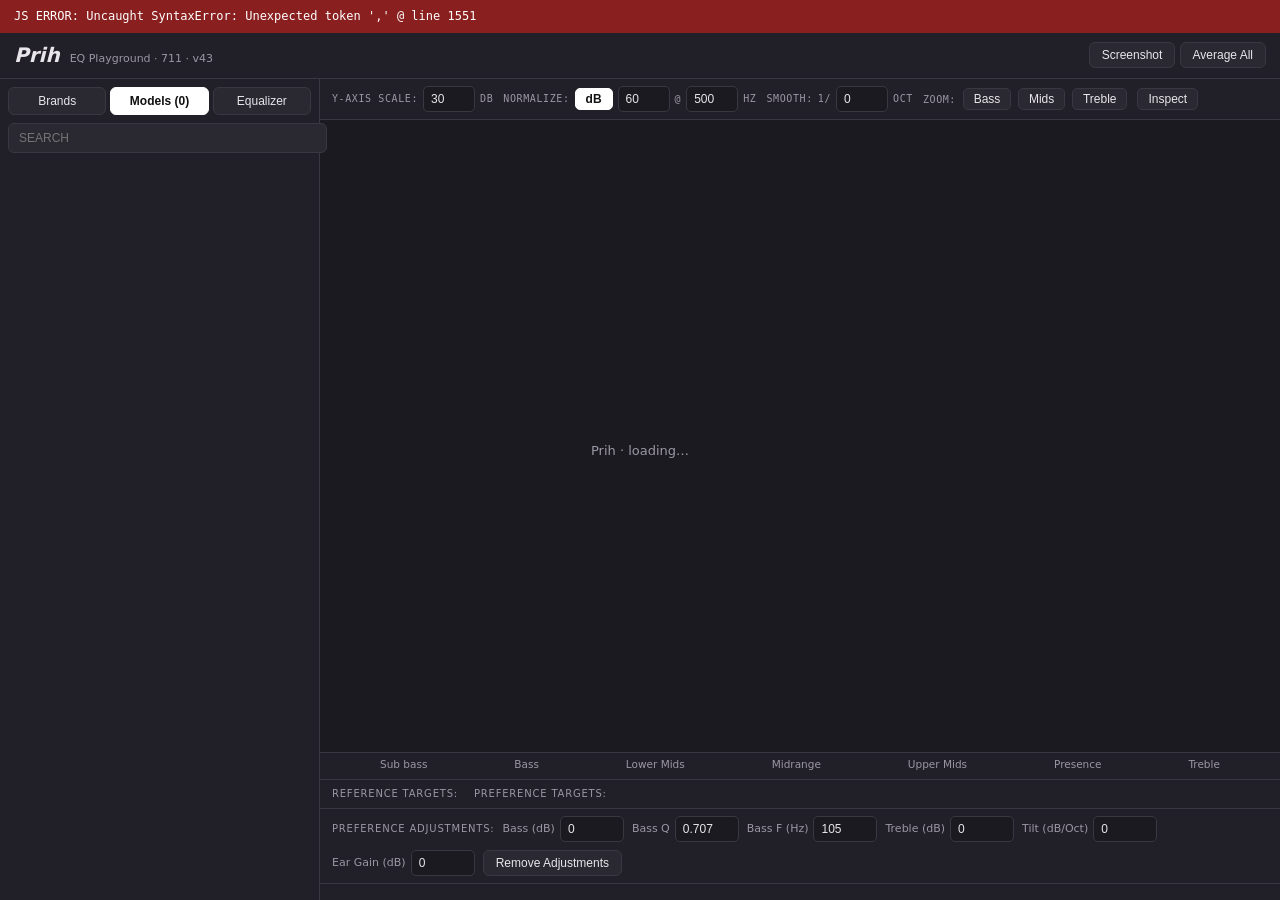
==== prih/index.html @ cbf8ecd8 "Update index.html" ====
<!doctype html>
<html lang="ru">
<head>
<meta charset="utf-8">
<meta name="viewport"
content="width=device-width,initial-scale=1,viewport-fit=cover">
<title>Prih — EQ Playground</title>
<script>
window.__prihBootTimer=setTimeout(function(){
  var b=document.getElementById("errbar");
  if(b&&document.getElementById("boot")){
    b.style.display="block";
    b.textContent="SCRIPT NOT STARTED 15s: file cut or cache. Ctrl+F5.";
  }
},15000);
window.addEventListener("error",function(e){
  var b=document.getElementById("errbar");
  if(!b)return;
  b.style.display="block";
  b.textContent="JS ERROR: "+(e.message||e)+" @ line "+(e.lineno||"0");
},true);
</script>
<style>
:root{--bg:#1b1a20;--plot:#26242c;--panel:#211f27;--panel2:#2a2831;
--line:#3a3742;--text:#e8e6ea;--muted:#9b97a4;--target:#c9c2b4;
--eq:#d9c223;--grid:#383542}
[hidden]{display:none!important}
*{box-sizing:border-box}
html,body{height:100%}
body{margin:0;display:flex;flex-direction:column;background:var(--bg);
color:var(--text);font:13px/1.45 system-ui,"Segoe UI",Roboto,sans-serif}
#errbar{display:none;background:#8a1f1f;color:#fff;padding:8px 14px;
font:12px/1.4 ui-monospace,Menlo,monospace;white-space:pre-wrap;
position:relative;z-index:100}
#boot{position:fixed;left:50%;top:50%;transform:translate(-50%,-50%);
background:none;color:var(--muted);font:13px system-ui;z-index:40;
pointer-events:none}
header{display:flex;justify-content:space-between;align-items:center;
gap:12px;padding:8px 14px;background:var(--panel);
border-bottom:1px solid var(--line)}
.logo{font-size:20px;font-weight:800;font-style:italic}
.logo span{margin-left:10px;font-size:11px;font-weight:400;
font-style:normal;color:var(--muted)}
button{background:var(--panel2);border:1px solid var(--line);
color:var(--text);border-radius:6px;padding:5px 12px;cursor:pointer;
font-size:12px}
button:hover{border-color:var(--muted)}
button.accent{background:#fff;color:#111;border-color:#fff;font-weight:600}
button:disabled{opacity:.4;cursor:default}
main{flex:1;display:flex;min-height:0}
aside{width:320px;flex:none;background:var(--panel);
border-right:1px solid var(--line);display:flex;flex-direction:column;
min-height:0}
.tabs{display:flex;gap:4px;padding:8px 8px 0}
.tabs button{flex:1;padding:6px 4px;font-size:12px}
.tabs button.on{background:#fff;color:#111;border-color:#fff;font-weight:600}
#search{margin:8px;background:var(--panel2);border:1px solid var(--line);
color:var(--text);border-radius:6px;padding:7px 10px;font-size:12px}
.pane{flex:1;overflow-y:auto;padding:0 8px 8px;display:flex;
flex-direction:column;gap:6px}
.brand,.mrow{display:flex;align-items:center;justify-content:space-between;
gap:8px;padding:6px 9px;border-radius:6px;cursor:pointer;font-size:12.5px}
.brand:hover,.mrow:hover{background:var(--panel2)}
.brand.sel{background:#fff;color:#111}
.mrow.sel{background:rgba(255,255,255,.12);outline:1px solid var(--muted)}
.mrow .nm{flex:1;min-width:0;overflow:hidden;
text-overflow:ellipsis;white-space:nowrap}
.mrow .src,.brand .cnt{color:var(--muted);font-size:10.5px;flex:none}
.brand.sel .cnt{color:#333}
.mrow .add{padding:1px 8px;border-radius:5px}
#eqPane h3{margin:6px 0 0;font-size:10px;letter-spacing:.1em;
text-transform:uppercase;color:var(--muted)}
.grid2{display:grid;grid-template-columns:1fr 1fr;gap:6px}
label{display:flex;flex-direction:column;gap:3px;font-size:11px;
color:var(--muted)}
label.chk{flex-direction:row;align-items:center;gap:7px;color:var(--text);
font-size:12px}
input[type=number],input[type=search],input[type=text],select{
background:var(--bg);border:1px solid var(--line);color:var(--text);
border-radius:5px;padding:5px 7px;font-size:12px;width:100%}
textarea{background:var(--bg);border:1px solid var(--line);color:var(--text);
border-radius:5px;padding:6px 8px;font:11px/1.4 monospace;width:100%;
resize:vertical}
.row{display:flex;gap:6px;align-items:center;flex-wrap:wrap}
.row button{padding:4px 9px}
.preamp{font-weight:700;font-size:12px}
#eqRows{display:flex;flex-direction:column;gap:4px}
.frow{display:grid;grid-template-columns:20px 50px 1fr 1fr 1fr 22px;gap:4px;
align-items:center}
.frow.head span{font-size:9.5px;color:var(--muted);text-transform:uppercase;
letter-spacing:.05em}
.frow input[type=number]{padding:3px 4px;font-size:11px}
.frow select{background:var(--bg);border:1px solid var(--line);
color:var(--text);border-radius:4px;font-size:11px;padding:3px 2px}
.frow .fx{padding:0 4px;border:none;background:none;color:var(--muted)}
.frow .fx:hover{color:#ff8a8a}
.inwrap{position:relative;display:block}
.inwrap i{position:absolute;right:6px;top:50%;transform:translateY(-50%);
font-style:normal;font-size:9px;color:var(--muted);pointer-events:none}
.inwrap input{padding-right:24px}
#toolbar:empty{display:none}
details.gdet{background:var(--panel);border-top:1px solid var(--line)}
details.gdet>summary{cursor:pointer;padding:7px 12px;font-size:10px;
letter-spacing:.08em;text-transform:uppercase;color:var(--muted);
list-style:none}
details.gdet>summary::-webkit-details-marker{display:none}
details.gdet[open]>summary{border-bottom:1px solid var(--line)}
details.gdet>#toolbar{border-bottom:none}
#center{flex:1;display:flex;flex-direction:column;min-width:0}
#toolbar{display:flex;flex-wrap:wrap;gap:10px;align-items:center;
padding:7px 12px;background:var(--panel);border-bottom:1px solid var(--line)}
.tb{flex-direction:row;align-items:center;gap:5px;font-size:10px;
letter-spacing:.06em;text-transform:uppercase;color:var(--muted);
font-family:ui-monospace,Menlo,monospace}
.tb input{width:52px}
.tchip{padding:3px 10px;border-radius:5px}
.tchip.on{background:#fff;color:#111;border-color:#fff;font-weight:700}
#graphWrap{flex:1;min-height:260px;position:relative}
#graph{position:absolute;inset:0;width:100%;height:100%}
#graph.inspect{cursor:crosshair}
#eqOverlay{position:absolute;inset:0;display:flex;align-items:center;
justify-content:center;background:rgba(0,0,0,.55);z-index:6}
#eqOverlayMsg{color:#fff;font-weight:700;font-size:14px;
text-shadow:0 1px 4px #000;padding:0 16px;text-align:center}
#bands{display:flex;justify-content:space-between;padding:4px 60px 6px;
color:var(--muted);font-size:10.5px;border-top:1px solid var(--line);
background:var(--panel)}
#targetsRow,#adjRow{display:flex;flex-wrap:wrap;gap:8px;align-items:center;
padding:7px 12px;border-top:1px solid var(--line);background:var(--panel)}
.lbl{font-size:10px;letter-spacing:.08em;text-transform:uppercase;
color:var(--muted);flex:none}
.chips{display:flex;flex-wrap:wrap;gap:6px}
.tchip.tgt{padding:4px 12px}
#adjRow label{flex-direction:row;align-items:center;gap:5px}
#adjRow input{width:64px}
#adjRow.disabled input,#adjRow.disabled button{opacity:.35;
pointer-events:none}
#legendRows{display:flex;flex-direction:column;gap:4px;padding:8px 12px;
background:var(--panel);border-top:1px solid var(--line)}
.crow{display:grid;align-items:center;gap:6px;font-size:12px;
grid-template-columns:14px minmax(90px,1.1fr) 76px 54px 44px 26px 26px 26px 22px}
.crow .sw{width:12px;height:12px;border-radius:3px}
.crow .cname{overflow:hidden;text-overflow:ellipsis;white-space:nowrap}
.crow .src{color:var(--muted);font-size:10px}
.crow canvas.spark{width:72px;height:16px}
.crow input[type=number]{padding:2px 4px;font-size:11px}
.crow button{padding:1px 4px;border:none;background:none;color:var(--muted);
font-size:12px;cursor:pointer}
.crow button:hover{color:var(--text)}
.crow button.on{color:var(--text);background:var(--panel2);border-radius:4px}
#modal{position:fixed;inset:0;background:rgba(0,0,0,.65);display:flex;
align-items:center;justify-content:center;z-index:20}
#modal .box{width:420px;max-width:92vw;background:var(--panel);
border:1px solid var(--line);border-radius:10px;padding:18px;display:flex;
flex-direction:column;gap:10px}
#modal h3{margin:0;font-size:14px;color:var(--text)}
.muted{color:var(--muted);font-size:11px}
.err{color:#ff8a8a}
.prev{color:#8af0a0}
#toast{position:fixed;left:50%;bottom:22px;transform:translateX(-50%);
background:#2c2a37;color:#fff;padding:9px 16px;border-radius:8px;
font-size:12.5px;opacity:0;transition:opacity .25s;pointer-events:none;
z-index:30;max-width:90vw;text-align:center}
#toast.show{opacity:1}
::-webkit-scrollbar{width:9px}
::-webkit-scrollbar-thumb{background:var(--line);border-radius:6px}
@media (max-width:900px){
 html,body{height:auto;min-height:100%}
 body{touch-action:manipulation}
 header{flex-wrap:nowrap;overflow-x:auto;padding:6px 10px;gap:8px;
  padding-top:calc(6px + env(safe-area-inset-top))}
 .logo{font-size:16px;white-space:nowrap;flex:none}
 .logo span{display:none}
 .topbtns{flex:none;display:flex;gap:6px}
 .topbtns button{padding:8px 12px;font-size:12px;white-space:nowrap}
 main{flex:none;flex-direction:column}
 #center{order:1;flex:none}
 #left{order:2;width:100%;flex:none;border-right:none;
  border-radius:16px 16px 0 0;margin-top:-12px;padding-top:10px;
  position:relative;z-index:4}
 #left::before{content:"";display:block;width:44px;height:4px;
  border-radius:2px;background:var(--line);margin:0 auto 6px}
 #graphWrap{flex:none;height:46vh;min-height:240px}
 #bands{display:none}
 details.gdet>summary{padding:10px 12px;font-size:11px}
 #toolbar{border-bottom:none;gap:8px;padding:8px 10px}
 .tb input{width:64px}
 .tchip{padding:6px 12px;font-size:12px}
 #targetsRow{flex-wrap:nowrap;overflow-x:auto;padding:8px 10px;gap:6px;
  -webkit-overflow-scrolling:touch}
 #targetsRow .chips{flex-wrap:nowrap}
 .tchip.tgt{padding:8px 14px;font-size:12px;white-space:nowrap}
 #adjRow{flex-wrap:nowrap;overflow-x:auto;gap:8px;padding:8px 10px;
  -webkit-overflow-scrolling:touch}
 #adjRow label{flex:none;white-space:nowrap;font-size:12px}
 #adjRow input{width:56px}
 #adjRow button{padding:8px 12px;flex:none}
 #legendRows{padding:8px 10px;gap:6px}
 .crow{grid-template-columns:14px 1fr 46px 34px 34px 34px 30px;gap:4px}
 .crow .spark,.crow .cpin,.crow .ph,.crow .cdev{display:none}
 .crow button{font-size:14px;padding:4px 6px}
 .crow input[type=number]{padding:4px;font-size:16px}
 .pane{max-height:none;overflow:visible;padding:0 10px 20px}
 .tabs{padding:10px 10px 0}
 .tabs button{font-size:13px;padding:10px 4px}
 #search{margin:8px 10px;padding:10px;font-size:14px}
 .mrow{padding:10px}
 .mrow .add{padding:4px 12px}
 .frow{grid-template-columns:26px 56px 1fr 1fr 1fr}
 .frow .fx,.frow.head span:last-child{display:none}
 .frow input[type=number]{padding:8px 4px;font-size:16px}
 .frow select{font-size:13px;padding:6px 2px}
 .inwrap input{padding-right:22px;font-size:16px}
 #eqPane .row button{padding:9px 14px;font-size:13px}
 .grid2 label{font-size:12px}
 .grid2 input{padding:8px;font-size:16px}
 input[type=number],input[type=search],input[type=text],
 select,textarea{font-size:16px!important}
 #modal .box{width:100%;max-width:100vw;min-height:100vh;border-radius:0;
  padding:16px;
  padding-bottom:calc(16px + env(safe-area-inset-bottom));
  overflow-y:auto}
 #toast{bottom:calc(22px + env(safe-area-inset-bottom))}
}
</style>
</head>
<body>
<div id="errbar"></div>
<div id="boot">Prih · loading…</div>
<header id="top">
  <div class="logo">Prih<span>EQ Playground · 711 · v43</span></div>
  <div class="topbtns">
    <button id="btnShot">Screenshot</button>
    <button id="btnAvg">Average All</button>
  </div>
</header>
<main>
  <aside id="left">
    <div class="tabs">
      <button id="tabBrands" data-tab="brands">Brands</button>
      <button id="tabModels" data-tab="models" class="on">Models (<span id="modelCount">0</span>)</button>
      <button id="tabEq" data-tab="eq">Equalizer</button>
    </div>
    <input id="search" type="search" placeholder="SEARCH">
    <div id="brandList" class="pane" hidden></div>
    <div id="modelList" class="pane"></div>
    <div id="eqPane" class="pane" hidden>
      <h3>Uploading</h3>
      <div class="row">
        <button id="btnUpFR">Upload FR</button>
        <button id="btnUpTgt">Upload Target</button>
      </div>
      <input id="fileFR" type="file"
      accept=".csv,.txt,text/plain,text/csv" hidden>
      <input id="fileTgt" type="file"
      accept=".csv,.txt,text/plain,text/csv" hidden>
      <input id="fileEq" type="file"
      accept=".txt,.cfg,text/plain" hidden>
      <div class="muted">Uploaded data will not be persistent</div>
      <h3>Parametric Equalizer</h3>
      <select id="eqCurve"></select>
      <div id="eqPreamp" class="preamp">Pre-amp: 0.0 dB</div>
      <div id="eqRows"></div>
      <div class="row">
        <button id="btnAddF">+</button>
        <button id="btnDelF">-</button>
        <button id="btnSort">Sort</button>
        <button id="btnDisable">Disable</button>
        <button id="btnSaveEq">Save EQ</button>
      </div>
      <div class="row">
        <button id="btnCopyEq">Copy</button>
      </div>
      <h3>AutoEQ</h3>
      <div class="grid2">
        <label>Freq min<input id="aeFmin" type="number" value="20"></label>
        <label>Freq max<input id="aeFmax" type="number" value="8000"></label>
        <label>Gain min<input id="aeGmin" type="number" value="-10"></label>
        <label>Gain max<input id="aeGmax" type="number" value="6"></label>
        <label>Q min<input id="aeQmin" type="number" value="0.5" step="0.1"></label>
        <label>Q max<input id="aeQmax" type="number" value="1.5" step="0.1"></label>
      </div>
      <div class="row">
        <button id="btnEq" class="accent">AutoEQ</button>
        <label class="chk"><input type="checkbox" id="eqShowChk" checked> Show EQ</label>
      </div>
      <div class="row">
        <button id="btnImportEq">Import EQ</button>
        <button id="btnExportEq">Export Parametric EQ</button>
      </div>
      <div class="muted">Filters editable; curve and pre-amp update live.</div>
    </div>
  </aside>
  <section id="center">
    <div id="toolbar">
      <label class="tb">Y-AXIS SCALE:<input id="ySpan" type="number" value="30" min="10" max="120" step="5"><span>dB</span></label>
      <label class="tb">NORMALIZE:
        <button id="normOn" class="tchip on">dB</button>
        <input id="normDb" type="number" value="60">
        <span>@</span>
        <input id="normHz" type="number" value="500">
        <span>Hz</span>
      </label>
      <label class="tb">SMOOTH:<span>1/</span><input id="smoothN" type="number" value="0" min="0" max="48"><span>oct</span></label>
      <span class="tb">ZOOM:
        <button id="zBass" class="tchip">Bass</button>
        <button id="zMids" class="tchip">Mids</button>
        <button id="zTreble" class="tchip">Treble</button>
      </span>
      <button id="btnInspect" class="tchip">Inspect</button>
    </div>
    <div id="graphWrap">
      <canvas id="graph"></canvas>
      <div id="eqOverlay" hidden>
        <div id="eqOverlayMsg">AutoEQ is running…</div>
      </div>
    </div>
    <div id="bands">
      <span>Sub bass</span><span>Bass</span>
      <span>Lower Mids</span><span>Midrange</span>
      <span>Upper Mids</span><span>Presence</span>
      <span>Treble</span>
    </div>
    <div id="targetsRow">
      <span class="lbl">Reference targets:</span>
      <span id="refChips" class="chips"></span>
      <span class="lbl">Preference targets:</span>
      <span id="prefChips" class="chips"></span>
    </div>
    <div id="adjRow">
      <span class="lbl">Preference adjustments:</span>
      <label>Bass (dB)<input id="adjBass" type="number" step="0.5" value="0"></label>
      <label>Bass Q<input id="adjBassQ" type="number" step="0.001" value="0.707"></label>
      <label>Bass F (Hz)<input id="adjBassF" type="number" value="105"></label>
      <label>Treble (dB)<input id="adjTreble" type="number" step="0.5" value="0"></label>
      <label>Tilt (dB/Oct)<input id="adjTilt" type="number" step="0.05" value="0"></label>
      <label>Ear Gain (dB)<input id="adjEar" type="number" step="0.5" value="0"></label>
      <button id="adjReset">Remove Adjustments</button>
      <span id="adjNote" class="muted"></span>
    </div>
    <div id="legendRows"></div>
  </section>
</main>
<div id="modal" hidden>
  <div class="box">
    <h3>Add measurement (711 only)</h3>
    <label>Name<input id="mName" placeholder="Headphone name"></label>
    <label>Source<input id="mSource" placeholder="pw / boizoff / gudkov / own"></label>
    <label>URL<input id="mUrl" placeholder="https://gudkov.squig.link/..."></label>
    <div class="row">
      <label style="flex:1">URL L<input id="mUrlL" placeholder="...L.csv"></label>
      <label style="flex:1">URL R<input id="mUrlR" placeholder="...R.csv"></label>
    </div>
    <label>File<input id="mFile" type="file"
    accept=".csv,.txt,text/plain,text/csv"></label>
    <label>Or paste text<textarea id="mPaste" rows="4"
    placeholder="20 82.981 / 20.36 82.974 / ..."></textarea></label>
    <div id="mPrev" class="muted prev"></div>
    <div class="row">
      <button id="mOk" class="accent">Add</button>
      <button id="mCancel">Cancel</button>
    </div>
    <div id="mErr" class="muted err"></div>
  </div>
</div>
<div id="toast"></div>
<script>
"use strict";
/* AutoEQ core v43: coordinate descent + Nelder-Mead on FULL weighted SSE.
   No question-mark tokens anywhere by design. */
window.AutoEqFit=(function(){
function clamp(v,a,b){
  if(v<a){return a;}
  if(v>b){return b;}
  return v;
}
function shape(f,f0,q){
  var x=f/f0-f0/f;
  return 1/(1+q*q*x*x);
}
function pow2(x){return Math.pow(2,x);}
function maskW(f,fmax){
  var f1=fmax*0.85;
  if(f<=f1){return 1;}
  if(f>=fmax){return 0;}
  return 0.5*(1+Math.cos(Math.PI*(f-f1)/(fmax-f1)));
}
function fullSSE(e0,f,fs,W){
  var s=0,i,k,d;
  for(i=0;i<f.length;i++){
    d=e0[i];
    for(k=0;k<fs.length;k++){
      if(fs[k].g){
        d+=fs[k].g*shape(f[i],fs[k].f,fs[k].q);
      }
    }
    s+=W[i]*d*d;
  }
  return s;
}
function residFull(e0,f,fs){
  var e=new Array(f.length),i,k,d;
  for(i=0;i<f.length;i++){
    d=e0[i];
    for(k=0;k<fs.length;k++){
      if(fs[k].g){
        d+=fs[k].g*shape(f[i],fs[k].f,fs[k].q);
      }
    }
    e[i]=d;
  }
  return e;
}
function residWithout(e0,f,fs,k){
  var e=new Array(f.length),i,j,d;
  for(i=0;i<f.length;i++){
    d=e0[i];
    for(j=0;j<fs.length;j++){
      if(j===k){continue;}
      if(fs[j].g){
        d+=fs[j].g*shape(f[i],fs[j].f,fs[j].q);
      }
    }
    e[i]=d;
  }
  return e;
}
function makeF(ew,f,W,o){
  return function(x){
    var fc=clamp(pow2(x[0]),o.fmin,o.fmax);
    var q=clamp(pow2(x[1]),o.qmin,o.qmax);
    var g=clamp(x[2],o.gmin,o.gmax);
    var s=0,i,d;
    for(i=0;i<f.length;i++){
      d=ew[i]+g*shape(f[i],fc,q);
      s+=W[i]*d*d;
    }
    return s;
  };
}
function nm3(F,x0,iters){
  var S=[],i,j,q2;
  S[0]={x:x0.slice()};
  S[1]={x:x0.slice()};
  S[1].x[0]+=0.25;
  S[2]={x:x0.slice()};
  S[2].x[1]+=0.25;
  S[3]={x:x0.slice()};
  S[3].x[2]+=0.5;
  for(i=0;i<4;i++){S[i].f=F(S[i].x);}
  for(i=0;i<iters;i++){
    S.sort(function(a,b){return a.f-b.f;});
    var conv=true;
    for(j=1;j<4;j++){
      if(Math.abs(S[j].x[0]-S[0].x[0])>1e-4){conv=false;}
      if(Math.abs(S[j].x[1]-S[0].x[1])>1e-4){conv=false;}
      if(Math.abs(S[j].x[2]-S[0].x[2])>1e-3){conv=false;}
    }
    if(conv){break;}
    var c=[0,0,0],r=[0,0,0];
    for(j=0;j<3;j++){
      c[j]=(S[0].x[j]+S[1].x[j]+S[2].x[j])/3;
      r[j]=2*c[j]-S[3].x[j];
    }
    var fr=F(r);
    if(fr<S[0].f){
      var ex=[0,0,0];
      for(j=0;j<3;j++){ex[j]=c[j]+2*(c[j]-S[3].x[j]);}
      var fe=F(ex);
      if(fe<fr){
        S[3]={x:ex,f:fe};
      }else{
        S[3]={x:r,f:fr};
      }
    }else if(fr<S[2].f){
      S[3]={x:r,f:fr};
    }else{
      var kc=[0,0,0];
      for(j=0;j<3;j++){kc[j]=(c[j]+S[3].x[j])/2;}
      var fk=F(kc);
      if(fk<S[3].f){
        S[3]={x:kc,f:fk};
      }else{
        for(j=1;j<4;j++){
          var nx=[0,0,0];
          for(q2=0;q2<3;q2++){
            nx[q2]=S[0].x[q2]+0.5*(S[j].x[q2]-S[0].x[q2]);
          }
          S[j]={x:nx,f:F(nx)};
        }
      }
    }
  }
  S.sort(function(a,b){return a.f-b.f;});
  return S[0].x;
}
function clampCand(x,o){
  return{
    f:clamp(pow2(x[0]),o.fmin,o.fmax),
    q:clamp(pow2(x[1]),o.qmin,o.qmax),
    g:clamp(x[2],o.gmin,o.gmax)
  };
}
function seedFit(e,f,o,W,bi){
  var F=makeF(e,f,W,o);
  var x0=[
    Math.log2(clamp(f[bi],o.fmin,o.fmax)),
    Math.log2(clamp(1,o.qmin,o.qmax)),
    -e[bi]
  ];
  return clampCand(nm3(F,x0,120),o);
}
function refine(e0,f,fs,k,o,W){
  var ew=residWithout(e0,f,fs,k);
  var F=makeF(ew,f,W,o);
  var cur=fs[k];
  var x0=[
    Math.log2(clamp(cur.f,o.fmin,o.fmax)),
    Math.log2(clamp(cur.q,o.qmin,o.qmax)),
    cur.g
  ];
  var cand=clampCand(nm3(F,x0,90),o);
  var trial=fs.slice();
  trial[k]=cand;
  if(fullSSE(e0,f,trial,W)<fullSSE(e0,f,fs,W)-1e-9){
    fs[k]=cand;
    return true;
  }
  return false;
}
function tick(){
  return new Promise(function(r){setTimeout(r,0);});
}
async function rounds(e0,f,fs,o,W,tEnd,maxG){
  var guard=0,changed=true,k;
  while(changed&&guard<maxG&&performance.now()<tEnd){
    changed=false;
    for(k=0;k<fs.length;k++){
      if(refine(e0,f,fs,k,o,W)){changed=true;}
    }
    guard++;
    await tick();
  }
  return fs;
}
function greedySeed(e0,f,o,W,count,tEnd){
  var fs=[],e=e0.slice(),i;
  while(fs.length<count&&performance.now()<tEnd){
    var bi=-1,bv=0;
    for(i=0;i<e.length;i++){
      var av=W[i]*Math.abs(e[i]);
      if(av>bv){bv=av;bi=i;}
    }
    if(bi<0||bv<0.15){break;}
    var cand=seedFit(e,f,o,W,bi);
    if(Math.abs(cand.g)<0.05){break;}
    var before=0,after=0;
    for(i=0;i<e.length;i++){
      before+=W[i]*e[i]*e[i];
      var d=e[i]+cand.g*shape(f[i],cand.f,cand.q);
      after+=W[i]*d*d;
    }
    if(after>=before-1e-9){break;}
    fs.push(cand);
    for(i=0;i<e.length;i++){
      e[i]+=cand.g*shape(f[i],cand.f,cand.q);
    }
  }
  return fs;
}
function logSeed(o,count){
  var fs=[],i;
  for(i=0;i<count;i++){
    var t=0;
    if(count>1){t=i/(count-1);}
    fs.push({
      f:o.fmin*Math.pow(o.fmax/o.fmin,t),
      q:clamp(1,o.qmin,o.qmax),
      g:0});
  }
  return fs;
}
function pruneAdd(e0,f,fs,o,W,tEnd){
  var k,i;
  for(k=fs.length-1;k>=0;k--){
    var rest=fs.filter(function(_,j){return j!==k;});
    if(fullSSE(e0,f,rest,W)<=fullSSE(e0,f,fs,W)+1e-7){
      fs=rest;
    }
  }
  while(fs.length<o.count&&performance.now()<tEnd){
    var e=residFull(e0,f,fs);
    var bi=-1,bv=0;
    for(i=0;i<e.length;i++){
      var av=W[i]*Math.abs(e[i]);
      if(av>bv){bv=av;bi=i;}
    }
    if(bi<0||bv<0.15){break;}
    var cand=seedFit(e,f,o,W,bi);
    if(Math.abs(cand.g)<0.05){break;}
    var before=fullSSE(e0,f,fs,W);
    var after=fullSSE(e0,f,fs.concat([cand]),W);
    if(after>=before-1e-9){break;}
    fs.push(cand);
  }
  return fs;
}
function mergeClose(fs,minD){
  fs.sort(function(a,b){return a.f-b.f;});
  var out=[],i;
  for(i=0;i<fs.length;i++){
    var close=false;
    if(out.length){
      var last=out[out.length-1];
      if(Math.abs(Math.log2(fs[i].f/last.f))<minD){
        close=true;
      }
    }
    if(close){
      var last2=out[out.length-1];
      if(Math.abs(fs[i].g)>Math.abs(last2.g)){
        out[out.length-1]=fs[i];
      }
    }else{
      out.push(fs[i]);
    }
  }
  return out;
}
async function fitAsync(eFull,fFull,o,onProg){
  var idx=[],i;
  for(i=0;i<fFull.length;i++){
    if(fFull[i]>=o.fmin&&fFull[i]<=o.fmax){idx.push(i);}
  }
  if(idx.length<10){return [];}
  var f=idx.map(function(k){return fFull[k];});
  var e0=idx.map(function(k){return eFull[k];});
  var W=f.map(function(ff){return maskW(ff,o.fmax);});
  var t0=performance.now();
  var tEnd=t0+(o.budget||12000);
  var starts=[
    greedySeed(e0,f,o,W,o.count,tEnd),
    logSeed(o,o.count)
  ];
  var best=null,si;
  for(si=0;si<starts.length;si++){
    var fs=starts[si];
    fs=await rounds(e0,f,fs,o,W,tEnd,6);
    fs=pruneAdd(e0,f,fs,o,W,tEnd);
    fs=await rounds(e0,f,fs,o,W,tEnd,4);
    var sc=fullSSE(e0,f,fs,W);
    if(!best||sc<best.sc-1e-9){best={fs:fs,sc:sc};}
    if(onProg){
      onProg(si+1,Math.round((performance.now()-t0)/100)/10);
    }
    await tick();
    if(performance.now()>tEnd){break;}
  }
  if(!best){return [];}
  var out=mergeClose(best.fs,0.05);
  return out.filter(function(x){
    return Math.abs(x.g)>=0.1;
  });
}
return{fitAsync:fitAsync,mask:maskW};
})();
/*EOF-AUTOEQ*/
</script>
<script>
"use strict";
var BUILD="v43";
function T(c,a,b){if(c){return a;}return b;}
var RE_SPLIT=/[\s,;]+/;
var RE_ABS=/^https?:\/\//i;
var RE_ESC=/[&<>"]/g;
var RE_HTML=new RegExp("^\\s*(<|<!DOCTYPE)","i");
var RE_HREF=new RegExp('href="([^"]+\\.(?:csv|txt))"',"gi");
var RE_L=new RegExp("[._\\- ]L([._\\- \\d]|\\.csv|\\.txt)","i");
var RE_R=new RegExp("[._\\- ]R([._\\- \\d]|\\.csv|\\.txt)","i");
var RE_PRE=new RegExp("Preamp:\\s*([-+0-9.]+)","i");
var RE_FILTER=new RegExp(
  "Filter\\s*\\d*\\s*:\\s*ON\\s*"+
  "([A-Za-z]+)?\\s*"+
  "Fc\\s*([0-9.]+)\\s*Hz\\s*"+
  "Gain\\s*([-+0-9.]+)\\s*dB\\s*"+
  "Q\\s*([0-9.]+)","gi");
var RE_SAN=new RegExp("[^\\w\\d-]+","g");
var CFG={
  name:"Prih",normRange:[500,2000],
  autoEqDefaults:{fmin:20,fmax:8000,gmin:-10,gmax:6,qmin:0.5,qmax:1.5},
  targets:[
    {group:"Reference",name:"ISO 11904-1 DF",
     file:"targets/∆ ISO 11904-1 DF Target.txt",
     alt:"targets/ISO 11904-1 DF Target.txt",adjustable:true},
    {group:"Reference",name:"ISO DF Harman Bass",
     file:"targets/ISO DF Harman Bass 711.txt",adjustable:true},
    {group:"Reference",name:"PEQdB Diamond β",
     file:"targets/PEQdB Diamond β.txt"},
    {group:"Reference",name:"Harman IE 2019 v2",
     file:"targets/Harman IE 2019v2 Target Target.txt",
     alt:"targets/Harman IE 2019v2 Target.txt",
     adjustable:true},
    {group:"Reference",name:"Prih Target",
     file:"targets/Prih Target.txt",default:true},
    {group:"Preference",name:"JM1",
     file:"targets/JM1.txt",adjustable:true},
    {group:"Preference",name:"Harman IE 2017",
     file:"targets/Harman IE 2017.txt",adjustable:true}
  ],
  hps:[]
};
var PALETTE=["#38c5f4","#ff8a65","#aed581","#ba68c8","#ffd54f",
"#4db6ac","#f06292","#7986cb","#a1887f","#e57373"];
var FMIN=20,FMAX=20000,SPO=96;
var GRID=(function(){
  var n=Math.round(Math.log2(FMAX/FMIN)*SPO);
  var g=new Float64Array(n+1),i;
  for(i=0;i<=n;i++){
    g[i]=FMIN*Math.pow(2,i/SPO);
  }
  return g;
})();
var ZOOMS={bass:[20,500],mids:[500,5000],treble:[5000,20000]};
function clamp(v,a,b){
  if(v<a){return a;}
  if(v>b){return b;}
  return v;
}
function esc(s){
  return String(s).replace(RE_ESC,function(c){
    if(c==="\""){return"&quot;";}
    if(c==="&"){return"&amp;";}
    if(c==="<"){return"&lt;";}
    return"&gt;";
  });
}
function css(v){
  return getComputedStyle(document.body)
    .getPropertyValue(v).trim();
}
function $(id){return document.getElementById(id);}
function on(id,ev,fn){
  var el=$(id);
  if(el){el.addEventListener(ev,fn);}
  return el;
}
function num(el,fb){
  var v=parseFloat(el.value);
  return isFinite(v)?v:fb;
}
function r1(v){return Math.round(v*10)/10;}
function r2(v){return Math.round(v*100)/100;}
function fmtF(f){return Math.round(f);}
function isAbs(u){return RE_ABS.test(u);}
function fetchWithTimeout(u,ms){
  var c=new AbortController();
  var t=setTimeout(function(){c.abort();},ms);
  return fetch(u,{signal:c.signal}).finally(function(){
    clearTimeout(t);
  });
}
function fetchLocal(u){
  return fetchWithTimeout(u,8000).then(function(r){
    if(!r.ok){throw new Error("HTTP "+r.status);}
    return r.text();
  });
}
function fetchRemote(u){
  var p1="https://api.allorigins.win/raw?url=";
  var p2="https://corsproxy.io/?url=";
  var urls=[u,p1+encodeURIComponent(u),p2+encodeURIComponent(u)];
  var chain=Promise.reject(new Error("fetch failed"));
  urls.forEach(function(uu){
    chain=chain.catch(function(){
      return fetchWithTimeout(uu,7000).then(function(r){
        if(!r.ok){throw new Error("http");}
        return r.text();
      }).then(function(t){
        if(!t||!t.trim()){throw new Error("empty");}
        return t;
      });
    });
  });
  return chain;
}
function fetchAny(u){return isAbs(u)?fetchRemote(u):fetchLocal(u);}
function parseTable(text){
  var rows=[],lines=text.split(/\r?\n/),i;
  for(i=0;i<lines.length;i++){
    var toks=lines[i].trim().split(RE_SPLIT)
      .filter(function(t){return t.length;});
    if(toks.length<2){continue;}
    var n=toks.map(Number);
    if(!isFinite(n[0])||n[0]<=0||!isFinite(n[1])){continue;}
    var v=n[1];
    if(toks.length>=3&&isFinite(n[2])){v=(n[1]+n[2])/2;}
    rows.push([n[0],v]);
  }
  rows.sort(function(a,b){return a[0]-b[0];});
  return rows;
}
function resample(pts){
  var out=new Float64Array(GRID.length);
  var n=pts.length,j=0,i;
  for(i=0;i<GRID.length;i++){
    var f=GRID[i];
    if(f<=pts[0][0]){out[i]=pts[0][1];continue;}
    if(f>=pts[n-1][0]){out[i]=pts[n-1][1];continue;}
    while(pts[j+1][0]<f){j++;}
    var f0=pts[j][0],v0=pts[j][1];
    var f1=pts[j+1][0],v1=pts[j+1][1];
    var t=(Math.log(f)-Math.log(f0));
    t=t/(Math.log(f1)-Math.log(f0));
    out[i]=v0+(v1-v0)*t;
  }
  return out;
}
function smoothCurve(y,oct){
  if(!oct){return y;}
  var sigma=oct*SPO/2.355;
  var r=Math.max(1,Math.ceil(sigma*3));
  var out=new Float64Array(y.length),i,k;
  for(i=0;i<y.length;i++){
    var s=0,w=0;
    for(k=-r;k<=r;k++){
      var idx=i+k;
      if(idx<0||idx>=y.length){continue;}
      var g=Math.exp(-k*k/(2*sigma*sigma));
      s+=y[idx]*g;
      w+=g;
    }
    out[i]=s/w;
  }
  return out;
}
function shift(y,d){
  var o=new Float64Array(y.length),i;
  for(i=0;i<y.length;i++){o[i]=y[i]+d;}
  return o;
}
function minusF(a,b){
  var o=new Float64Array(a.length),i;
  for(i=0;i<a.length;i++){o[i]=a[i]-b[i];}
  return o;
}
function averageCurves(list){
  var o=new Float64Array(GRID.length),i,j;
  for(j=0;j<list.length;j++){
    for(i=0;i<GRID.length;i++){o[i]+=list[j][i];}
  }
  for(i=0;i<GRID.length;i++){o[i]/=list.length;}
  return o;
}
function shape(f,f0,q){
  var x=f/f0-f0/f;
  return 1/(1+(q*x)*(q*x));
}
function anchorVal(y,f){
  var s=0,n=0,lo=f/1.06,hi=f*1.06,i;
  for(i=0;i<GRID.length;i++){
    if(GRID[i]>=lo&&GRID[i]<=hi){s+=y[i];n++;}
  }
  return n?s/n:y[0];
}
function addF(a,b){
  var o=new Float64Array(a.length),i;
  for(i=0;i<a.length;i++){o[i]=a[i]+b[i];}
  return o;
}
function biquadDb(type,f0,Q,gain,f){
  var w0=2*Math.PI*clamp(f0,10,23000)/48000;
  var w=2*Math.PI*clamp(f,10,23500)/48000;
  var A=Math.pow(10,(gain||0)/40);
  var cw=Math.cos(w0),sw=Math.sin(w0);
  var al=sw/(2*Math.max(Q,0.05));
  var sA=Math.sqrt(A);
  var b0,b1,b2,a0,a1,a2;
  if(type==="ls"){
    b0=A*((A+1)+(A-1)*cw+2*sA*al);
    b1=2*A*((A-1)+(A+1)*cw);
    b2=A*((A+1)+(A-1)*cw-2*sA*al);
    a0=(A+1)+(A-1)*cw+2*sA*al;
    a1=-2*((A-1)+(A+1)*cw);
    a2=(A+1)+(A-1)*cw-2*sA*al;
  }else{
    b0=A*((A+1)+(A-1)*cw-2*sA*al);
    b1=-2*A*((A-1)+(A+1)*cw);
    b2=A*((A+1)+(A-1)*cw+2*sA*al);
    a0=(A+1)+(A-1)*cw-2*sA*al;
    a1=2*((A-1)+(A+1)*cw);
    a2=(A+1)+(A-1)*cw+2*sA*al;
  }
  var c1=Math.cos(w),s1=Math.sin(w);
  var c2=Math.cos(2*w),s2=Math.sin(2*w);
  var nbR=b0+b1*c1+b2*c2;
  var nbI=-(b1*s1+b2*s2);
  var dR=a0+a1*c1+a2*c2;
  var dI=-(a1*s1+a2*s2);
  var den=dR*dR+dI*dI||1e-9;
  var hR=(nbR*dR+nbI*dI)/den;
  var hI=(nbI*dR-nbR*dI)/den;
  return 10*Math.log10(hR*hR+hI*hI+1e-12);
}
var state={
  selected:new Map(),hidden:new Set(),curves:new Map(),
  target:null,brand:null,
  adj:{bass:0,bassQ:0.707,bassF:105,treble:0,tilt:0,ear:0},
  normOn:true,normDb:60,normHz:500,smoothN:0,ySpan:30,
  aeq:{fmin:20,fmax:8000,gmin:-10,gmax:6,qmin:0.5,qmax:1.5},
  eq:{name:null,filters:[],preamp:0,curve:null},
  eqShow:true,eqRunning:false,devMode:false,
  uploaded:[],remote:[],impTargets:[],
  zoom:null,inspect:false,palShift:0,mouse:null,
  dbUpdated:null
};
var targets=new Map(),hpCache=new Map();
function curveCfg(key){
  if(!state.curves.has(key)){
    state.curves.set(key,{off:0,pin:false});
  }
  return state.curves.get(key);
}
function flatToPairs(p){
  var out=[],i;
  for(i=0;i+1<p.length;i+=2){out.push([p[i],p[i+1]]);}
  return out;
}
var FALLBACK_HARMAN=[
20,7.62973,22.44924,7.68487,25.19842,7.71947,28.28427,7.72681,
31.74802,7.69917,35.63595,7.60681,40,7.41131,44.89848,7.08692,
50.39684,6.63857,56.56854,6.10753,63.49604,5.50985,71.2719,4.85848,
80,4.18831,89.79696,3.50032,100.79368,2.77975,113.13708,2.0519,
126.99208,1.33947,142.54379,0.6872,160,0.09838,179.59393,-0.47266,
201.58737,-0.98818,226.27417,-1.37155,253.98417,-1.60032,
285.08759,-1.70023,320,-1.70974,359.18786,-1.6662,403.17474,-1.59545,
452.54834,-1.50398,507.96834,-1.38436,570.17518,-1.24699,
640,-1.07811,718.37571,-0.86396,806.34947,-0.62243,905.09668,-0.33051,
1015.93667,0.05512,1140.35036,0.58276,1280,1.32076,
1436.75142,2.21175,1612.69894,3.21386,1810.19336,4.49772,
2031.87335,5.98719,2280.70072,7.3739,2560,8.4983,
2873.50284,9.17476,3225.39789,9.41864,3620.38672,9.24472,
4063.74669,8.8162,4561.40144,8.24556,5120,7.6048,
5747.00569,6.99762,6450.79578,6.18873,7240.77344,4.97312,
8127.49339,3.32921,9122.80287,1.21727,10240,-1.25957,
11494.01137,-3.68367,12901.59155,-5.99103,14481.54688,-8.09968,
16254.98677,-10.65092,18245.60575,-15.25816,20186.38231,-20.68071];
function nameTaken(x){
  if(targets.has(x)){return true;}
  var all=allHps(),i;
  for(i=0;i<all.length;i++){
    if(all[i].name===x){return true;}
  }
  return false;
}
function uniqueName(base){
  var n=base,i=2;
  while(nameTaken(n)){
    n=base+" "+i;
    i++;
  }
  return n;
}
function allHps(){return CFG.hps.concat(state.uploaded,state.remote);}
function loadTargets(){
  var jobs=CFG.targets.map(function(t){
    var urls=[t.file,t.alt].filter(Boolean);
    var chain=Promise.reject(new Error("no file"));
    urls.forEach(function(u){
      chain=chain.catch(function(){
        return fetchLocal(u).then(function(txt){
          var pts=parseTable(txt);
          if(pts.length>10){
            targets.set(t.name,{def:t,raw:resample(pts)});
          }else{
            throw new Error("short");
          }
        });
      });
    });
    return chain.catch(function(){
      if(t.name==="Harman IE 2019 v2"&&
         !targets.has(t.name)){
        targets.set(t.name,{
          def:t,
          raw:resample(flatToPairs(FALLBACK_HARMAN))});
      }
    });
  });
  return Promise.all(jobs).then(function(){
    if(!state.target||!targets.has(state.target)){
      var d=null,i;
      for(i=0;i<CFG.targets.length;i++){
        var t=CFG.targets[i];
        if(t.default&&targets.has(t.name)){d=t;}
      }
      if(d){state.target=d.name;}
      else{state.target=targets.keys().next().value||null;}
    }
  });
}
function loadRemoteDb(){
  return fetchWithTimeout("data/squig-db.json",8000)
  .then(function(r){
    if(!r.ok){throw new Error("http");}
    return r.json();
  }).then(function(j){
    (j.hps||[]).forEach(function(rec){
      var pairs=flatToPairs(rec.pts||[]);
      if(pairs.length<20){return;}
      state.remote.push({
        name:rec.name,source:rec.src,
        raw:resample(pairs),remote:true});
    });
    state.dbUpdated=(j.meta&&j.meta.updated)||null;
    if(state.remote.length){
      toast("Squig db: "+state.remote.length+" models");
    }
  }).catch(function(){});
}
function adjCurve(){
  var a=state.adj,out=new Float64Array(GRID.length);
  var B=clamp(a.bass,-12,12),Tt=clamp(a.treble,-12,12);
  var E=clamp(a.ear,-12,12),TL=clamp(a.tilt,-3,3);
  if(!B&&!Tt&&!E&&!TL){return out;}
  var fc=clamp(a.bassF,30,300);
  var k=1.2/clamp(a.bassQ,0.3,2);
  for(var i=0;i<GRID.length;i++){
    var f=GRID[i],d=0;
    d+=B*0.5*(1-Math.tanh(k*Math.log2(f/fc)));
    d+=Tt*0.5*(1-Math.tanh(-k*Math.log2(f/10000)));
    d+=E*Math.exp(-Math.pow(Math.log2(f/2700)/1.1,2));
    d+=TL*Math.log2(f/1000);
    out[i]=d;
  }
  return out;
}
function targetRaw(){
  var t=targets.get(state.target);
  if(!t){return null;}
  return t.def.adjustable?addF(t.raw,adjCurve()):t.raw;
}
function normalizeOnly(y){
  if(!state.normOn){return y;}
  return shift(y,state.normDb-anchorVal(y,state.normHz));
}
/* smoothing only when user sets SMOOTH > 0; target always raw */
function processCurve(raw,cfg,isTarget){
  var y=raw;
  var n=0;
  if(!isTarget){n=state.smoothN;}
  if(n>0){y=smoothCurve(y,1/n);}
  if(state.normOn){
    y=shift(y,state.normDb-anchorVal(y,state.normHz));
  }
  if(cfg&&cfg.off){y=shift(y,cfg.off);}
  return y;
}
function displayedY(raw,cfg,isTarget){
  var y=processCurve(raw,cfg,isTarget);
  if(state.devMode){
    var tr=targetRaw();
    if(tr){
      y=minusF(y,processCurve(tr,curveCfg("__target"),1));
    }
  }
  return y;
}
function filterResp(fl,f){
  if(!fl.on||!fl.g){return 0;}
  if(fl.t==="PK"){return fl.g*shape(f,fl.f,fl.q);}
  return biquadDb(fl.t==="LS"?"ls":"hs",fl.f,fl.q,fl.g,f);
}
function hasActiveEq(){
  if(!state.eq||!state.eqShow||!state.eq.curve){return false;}
  return state.eq.filters.some(function(f){
    return f.on&&Math.abs(f.g)>=0.05;
  });
}
function series(){
  var S=[];
  state.selected.forEach(function(s,name){
    if(!s.raw||state.hidden.has(name)){return;}
    var cfg=curveCfg(name);
    S.push({name:name,color:s.color,pin:cfg.pin,
      y:displayedY(s.raw,cfg,0)});
  });
  var tr=targetRaw();
  if(tr&&!state.hidden.has("__target")){
    var ct=curveCfg("__target");
    var ty;
    if(state.devMode){
      ty=new Float64Array(GRID.length);
    }else{
      ty=processCurve(tr,ct,1);
    }
    S.push({name:state.target,color:css("--target"),
      dash:[6,4],w:2,pin:ct.pin,y:ty});
  }
  if(hasActiveEq()&&!state.hidden.has("__eq")){
    S.push({name:"EQ result",color:css("--eq"),w:2,
      pin:curveCfg("__eq").pin,
      y:displayedY(state.eq.curve,curveCfg("__eq"),0)});
  }
  S.sort(function(a,b){return(a.pin?1:0)-(b.pin?1:0);});
  return S;
}
function loadHp(def){
  if(def.raw){return Promise.resolve(def.raw);}
  if(!hpCache.has(def.name)){
    hpCache.set(def.name,doLoadHp(def).catch(function(e){
      hpCache.delete(def.name);
      throw e;
    }));
  }
  return hpCache.get(def.name);
}
function doLoadHp(def){
  function one(u){
    return fetchAny(u).then(function(t){
      return resample(parseTable(t));
    });
  }
  if(def.raw){return Promise.resolve(def.raw);}
  if(def.url){return one(def.url);}
  if(def.urlL&&def.urlR){
    return Promise.all([one(def.urlL),one(def.urlR)])
      .then(function(p){return averageCurves(p);});
  }
  if(def.file){return one(def.file);}
  if(def.L&&def.R){
    return Promise.all([one(def.L),one(def.R)])
      .then(function(p){return averageCurves(p);});
  }
  return Promise.reject(new Error("no source"));
}
function afterSelChange(){
  renderEqCurveSelect();
  recomputeEq();
  renderModels();
  updateLegend();
  draw();
}
function toggleHp(def){
  if(!def){return;}
  if(state.selected.has(def.name)){
    state.selected.delete(def.name);
    afterSelChange();
    return;
  }
  var i=state.selected.size+state.palShift;
  var color=PALETTE[i%PALETTE.length];
  state.selected.set(def.name,{color:color,raw:null});
  loadHp(def).then(function(raw){
    var s=state.selected.get(def.name);
    if(s){s.raw=raw;}
    afterSelChange();
  }).catch(function(){
    state.selected.delete(def.name);
    toast("Load failed: "+def.name);
    afterSelChange();
  });
}
var XTICKS=[20,30,40,50,60,80,100,150,200,250,300,400,
500,600,800,1000,1500,2000,3000,4000,5000,6000,8000,
10000,15000,20000];
var XMAJ={20:1,60:1,250:1,500:1,600:1,2000:1,6000:1,20000:1};
function xlab(f){
  if(f===20){return"20Hz";}
  if(f===20000){return"20kHz";}
  if(f>=1000){return(f/1000)+"k";}
  return""+f;
}
function draw(){
  try{
  var cv=$("graph");
  var dpr=window.devicePixelRatio||1;
  var W=cv.clientWidth,H=cv.clientHeight;
  if(!W||!H){return;}
  cv.width=W*dpr;
  cv.height=H*dpr;
  var ctx=cv.getContext("2d");
  ctx.setTransform(dpr,0,0,dpr,0,0);
  ctx.fillStyle=css("--plot");
  ctx.fillRect(0,0,W,H);
  var narrow=W<700;
  var m={l:T(narrow,34,46),r:T(narrow,8,16),
    t:T(narrow,18,26),b:T(narrow,20,26)};
  var xr=state.zoom?ZOOMS[state.zoom]:[FMIN,FMAX];
  var XF0=xr[0],XF1=xr[1];
  var S=series();
  var span=clamp(state.ySpan,10,120),lo,hi;
  if(state.devMode){
    lo=-span/2;
    hi=span/2;
  }else if(state.normOn){
    lo=state.normDb-span/2;
    hi=state.normDb+span/2;
  }else{
    var a=Infinity,b=-Infinity,i2,v2;
    for(i2=0;i2<S.length;i2++){
      for(v2=0;v2<S[i2].y.length;v2++){
        var vv=S[i2].y[v2];
        if(vv<a){a=vv;}
        if(vv>b){b=vv;}
      }
    }
    if(!S.length){a=45;b=75;}
    var mid=(a+b)/2;
    lo=mid-span/2;
    hi=mid+span/2;
  }
  var step=span<=24?2:span<=48?5:10;
  function X(f){
    var t=Math.log2(f/XF0)/Math.log2(XF1/XF0);
    return m.l+t*(W-m.l-m.r);
  }
  function Y(v){return m.t+(hi-v)/(hi-lo)*(H-m.t-m.b);}
  var ticks=XTICKS.filter(function(f){
    return f>=XF0&&f<=XF1;
  });
  ticks.forEach(function(f){
    var x=X(f),maj=narrow?true:!!XMAJ[f];
    ctx.strokeStyle=css("--grid");
    ctx.lineWidth=1;
    ctx.globalAlpha=T(maj,0.95,0.45);
    ctx.beginPath();
    ctx.moveTo(x,m.t);
    ctx.lineTo(x,H-m.b);
    ctx.stroke();
    ctx.globalAlpha=1;
    ctx.fillStyle=T(maj,css("--text"),css("--muted"));
    var fs1=T(narrow,"700 8px",T(maj,"700 11px","10px"));
    ctx.font=fs1+" ui-monospace,Menlo,monospace";
    ctx.textAlign="center";
    ctx.fillText(xlab(f),x,H-m.b+T(narrow,12,15));
  });
  var v0=Math.ceil(lo/step)*step,vv2;
  for(vv2=v0;vv2<=hi;vv2+=step){
    var y=Y(vv2);
    ctx.strokeStyle=css("--grid");
    ctx.lineWidth=1;
    ctx.globalAlpha=0.75;
    ctx.beginPath();
    ctx.moveTo(m.l,y);
    ctx.lineTo(W-m.r,y);
    ctx.stroke();
    ctx.globalAlpha=1;
    ctx.fillStyle=css("--muted");
    ctx.font=T(narrow,"8px","10px")+
      " ui-monospace,Menlo,monospace";
    ctx.textAlign="right";
    ctx.fillText(Math.round(vv2),m.l-T(narrow,4,6),y+3);
  }
  if(!narrow){
    ctx.fillStyle="rgba(255,255,255,0.10)";
    ctx.fillRect(m.l-9,(m.t+H-m.b)/2-32,4,64);
  }
  ctx.save();
  ctx.beginPath();
  ctx.rect(m.l,m.t,W-m.l-m.r,H-m.t-m.b);
  ctx.clip();
  S.forEach(function(s){
    ctx.strokeStyle=s.color;
    ctx.lineWidth=T(s.pin,2.8,(s.w||2));
    ctx.setLineDash(s.dash||[]);
    ctx.beginPath();
    var started=false,i;
    for(i=0;i<GRID.length;i++){
      if(GRID[i]<XF0||GRID[i]>XF1){
        started=false;
        continue;
      }
      var x=X(GRID[i]),y=Y(s.y[i]);
      if(started){ctx.lineTo(x,y);}
      else{ctx.moveTo(x,y);started=true;}
    }
    ctx.stroke();
  });
  if(state.inspect&&state.mouse){
    var mx=state.mouse.x;
    if(mx>m.l&&mx<W-m.r){
      var f=XF0*Math.pow(XF1/XF0,(mx-m.l)/(W-m.l-m.r));
      var gi=0,bd=1e9,i3;
      for(i3=0;i3<GRID.length;i3++){
        var d3=Math.abs(Math.log2(GRID[i3]/f));
        if(d3<bd){bd=d3;gi=i3;}
      }
      ctx.strokeStyle=css("--muted");
      ctx.lineWidth=1;
      ctx.setLineDash([3,3]);
      ctx.beginPath();
      ctx.moveTo(mx,m.t);
      ctx.lineTo(mx,H-m.b);
      ctx.stroke();
      ctx.setLineDash([]);
      var lines=S.map(function(s){
        return{c:s.color,
          t:s.name+": "+s.y[gi].toFixed(1)+" dB"};
      });
      lines.unshift({c:css("--muted"),t:Math.round(f)+" Hz"});
      var bw=150,bh=lines.length*14+8,bx=mx+10;
      if(bx+bw>W-m.r){bx=mx-10-bw;}
      ctx.fillStyle="rgba(0,0,0,0.72)";
      ctx.fillRect(bx,m.t+6,bw,bh);
      ctx.font="10px ui-monospace,Menlo,monospace";
      ctx.textAlign="left";
      lines.forEach(function(L,i4){
        ctx.fillStyle=L.c;
        ctx.fillText(L.t,bx+6,m.t+20+i4*14);
      });
    }
  }
  ctx.restore();
  ctx.setLineDash([]);
  ctx.fillStyle="rgba(255,255,255,0.10)";
  ctx.font=T(narrow,"italic 900 40px","italic 900 84px")+" system-ui";
  ctx.textAlign="right";
  ctx.fillText("PRIH",W-m.r-8,H-m.b-T(narrow,10,16));
  var leg=[];
  if(targetRaw()&&!state.hidden.has("__target")){
    leg.push({c:css("--target"),t:state.target+" Target"});
  }
  state.selected.forEach(function(s,name){
    if(s.raw&&!state.hidden.has(name)){
      leg.push({c:s.color,t:name});
    }
  });
  if(hasActiveEq()&&!state.hidden.has("__eq")){
    leg.push({c:css("--eq"),t:"EQ result"});
  }
  var lstep=T(narrow,16,22);
  ctx.font=T(narrow,"700 12px","700 16px")+" system-ui";
  ctx.textAlign="left";
  var ly=H-m.b-T(narrow,10,18)-(leg.length-1)*lstep;
  leg.forEach(function(L){
    ctx.fillStyle=L.c;
    ctx.fillText(L.t,m.l+T(narrow,6,12),ly);
    ly+=lstep;
  });
  ctx.fillStyle=css("--muted");
  ctx.font=T(narrow,"8px","10px")+" ui-monospace,Menlo,monospace";
  ctx.textAlign="right";
  var tag="Measured on: IEC 60318-4 (711) - Prih "+BUILD;
  ctx.fillText(tag,W-m.r-4,m.t-T(narrow,6,9));
  if(!narrow){
    ctx.save();
    ctx.translate(12,m.t+18);
    ctx.rotate(-Math.PI/2);
    ctx.textAlign="right";
    ctx.fillText("dB",0,0);
    ctx.restore();
  }
  }catch(e){
    var bb=$("errbar");
    if(bb){
      bb.style.display="block";
      bb.textContent="DRAW ERROR: "+e.message;
    }
  }
}
function drawSpark(cv,y,color){
  var c=cv.getContext("2d");
  var W=cv.width,H=cv.height;
  c.clearRect(0,0,W,H);
  var mn=Infinity,mx=-Infinity,i;
  for(i=0;i<y.length;i+=8){
    if(y[i]<mn){mn=y[i];}
    if(y[i]>mx){mx=y[i];}
  }
  if(!isFinite(mn)||mx-mn<1e-6){return;}
  c.strokeStyle=color;
  c.lineWidth=1.2;
  c.beginPath();
  var first=true;
  for(i=0;i<y.length;i+=8){
    var x=1+i/(y.length-1)*(W-2);
    var yy=H-2-(y[i]-mn)/(mx-mn)*(H-4);
    if(first){c.moveTo(x,yy);first=false;}
    else{c.lineTo(x,yy);}
  }
  c.stroke();
}
function renderBrands(){
  var set=new Map();
  allHps().forEach(function(hp){
    var s=hp.source||"?";
    set.set(s,(set.get(s)||0)+1);
  });
  var box=$("brandList");
  box.innerHTML="";
  function mk(label,cnt,sel,fn){
    var d=document.createElement("div");
    d.className="brand"+T(sel," sel","");
    d.innerHTML="<span>"+esc(label)+"</span>"+
      "<span class='cnt'>"+cnt+"</span>";
    d.onclick=fn;
    box.appendChild(d);
  }
  mk("All",allHps().length,state.brand==null,function(){
    state.brand=null;
    switchTab("models");
  });
  set.forEach(function(c,b){
    mk(b,c,state.brand===b,function(){
      state.brand=b;
      switchTab("models");
    });
  });
}
function renderModels(){
  var q=$("search").value.trim().toLowerCase();
  var list=allHps().filter(function(hp){
    var okB=state.brand==null||
      (hp.source||"?")===state.brand;
    var okQ=!q||hp.name.toLowerCase().indexOf(q)>=0;
    return okB&&okQ;
  });
  $("modelCount").textContent=list.length;
  var box=$("modelList");
  box.innerHTML="";
  if(!list.length){
    box.innerHTML=
      "<div class='muted' style='padding:8px'>Empty. "+
      "Use data/squig-db.json or Upload FR</div>";
  }
  list.forEach(function(hp){
    var sel=state.selected.has(hp.name);
    var d=document.createElement("div");
    d.className="mrow"+T(sel," sel","");
    d.innerHTML="<span class='nm'>"+esc(hp.name)+
      "</span><span class='src'>"+esc(hp.source||"")+
      "</span><button class='add'>"+T(sel,"-","+")+
      "</button>";
    d.onclick=function(){toggleHp(hp);};
    box.appendChild(d);
  });
}
function switchTab(t){
  var bs=document.querySelectorAll(".tabs button"),i;
  for(i=0;i<bs.length;i++){
    bs[i].classList.toggle("on",bs[i].dataset.tab===t);
  }
  $("brandList").hidden=t!=="brands";
  $("modelList").hidden=t!=="models";
  $("eqPane").hidden=t!=="eq";
  $("search").hidden=t!=="models";
}
function allTargetDefs(){
  return CFG.targets.concat(state.impTargets.map(
    function(n){
      return{name:n,group:"Reference",imported:true};
    }));
}
function buildTargetChips(){
  $("refChips").innerHTML="";
  $("prefChips").innerHTML="";
  allTargetDefs().forEach(function(t){
    var ok=targets.has(t.name);
    var b=document.createElement("button");
    b.className="tchip tgt"+
      T(state.target===t.name," on","");
    b.textContent=t.name+T(t.imported," *","");
    b.disabled=!ok;
    b.onclick=function(){
      state.target=t.name;
      buildTargetChips();
      syncAdj();
      updateLegend();
      draw();
    };
    var host=t.group==="Preference"?
      $("prefChips"):$("refChips");
    host.appendChild(b);
  });
}
function download(name,text){
  var b=new Blob([text],{type:"text/plain"});
  var a=document.createElement("a");
  a.href=URL.createObjectURL(b);
  a.download=name;
  a.click();
  setTimeout(function(){URL.revokeObjectURL(a.href);},5000);
}
function curveYByKey(key){
  if(key==="__target"){
    if(state.devMode){return new Float64Array(GRID.length);}
    return processCurve(targetRaw(),curveCfg(key),1);
  }
  if(key==="__eq"){
    return displayedY(state.eq.curve,curveCfg(key),0);
  }
  var s=state.selected.get(key);
  if(s&&s.raw){return displayedY(s.raw,curveCfg(key),0);}
  return null;
}
function downloadCurveByKey(key){
  var y=curveYByKey(key);
  if(!y){return;}
  var lines=["freq,dB"],i;
  for(i=0;i<GRID.length;i+=4){
    lines.push(GRID[i].toFixed(2)+","+y[i].toFixed(3));
  }
  download(key.replace(RE_SAN,"_")+".csv",lines.join("\n"));
}
function updateLegend(){
  var lg=$("legendRows");
  lg.innerHTML="";
  function row(key,color,title,srcTxt,kind){
    var cfg=curveCfg(key);
    var d=document.createElement("div");
    d.className="crow";
    d.dataset.key=key;
    var html="<span class='sw' style='background:"+
      color+"'></span>"+
      "<span class='cname'>"+esc(title);
    if(srcTxt){
      html+=" <span class='src'>"+esc(srcTxt)+"</span>";
    }
    html+="</span>"+
      "<canvas class='spark' width='72' height='16'></canvas>"+
      "<input class='coff' type='number' step='0.5'"+
      " title='Offset, dB' value='"+cfg.off+"'>";
    if(kind==="target"){
      html+="<button class='cdev"+T(state.devMode," on","")+
        "' title='Deviation from target'>~</button>";
    }else{
      html+="<span class='ph'></span>";
    }
    html+="<button class='ceye' title='Hide/show'>"+
      T(state.hidden.has(key),"H","")+"</button>"+
      "<button class='cpin"+T(cfg.pin," on","")+
      "' title='Pin'>P</button>"+
      "<button class='cdl' title='Download CSV'>D</button>"+
      "<button class='cx' title='Remove'>X</button>";
    d.innerHTML=html;
    lg.appendChild(d);
    var y=curveYByKey(key);
    if(y){drawSpark(d.querySelector(".spark"),y,color);}
    return d;
  }
  if(state.target){
    row("__target",css("--target"),
      "Target: "+state.target,"","target");
  }
  state.selected.forEach(function(s,name){
    if(!s.raw){return;}
    var def=null,all=allHps(),i;
    for(i=0;i<all.length;i++){
      if(all[i].name===name){def=all[i];}
    }
    row(name,s.color,name,def?def.source||"","meas");
  });
  if(hasActiveEq()){
    row("__eq",css("--eq"),"EQ result","","eq");
  }
}
function eqBase(){
  if(!state.eq.name||!state.selected.has(state.eq.name)){
    state.eq.name=[...state.selected.keys()].pop()||null;
    renderEqCurveSelect();
  }
  var s=state.selected.get(state.eq.name);
  return s?s.raw:null;
}
function renderEqCurveSelect(){
  var sel=$("eqCurve");
  var names=[...state.selected.keys()];
  if(state.eq.name&&names.indexOf(state.eq.name)<0){
    state.eq.name=names[names.length-1]||null;
  }
  if(names.length){
    sel.innerHTML=names.map(function(n){
      return"<option "+T(n===state.eq.name,"selected","")+
        ">"+esc(n)+"</option>";
    }).join("");
  }else{
    sel.innerHTML="<option value=''>- no curves -</option>";
    state.eq.name=null;
  }
}
function eqMaskAt(f){
  if(window.AutoEqFit&&window.AutoEqFit.mask){
    return window.AutoEqFit.mask(f,state.aeq.fmax);
  }
  return 1;
}
function recomputeEq(){
  var base=eqBase();
  if(!base){
    state.eq.curve=null;
    state.eq.preamp=0;
    $("eqPreamp").textContent="Pre-amp: 0.0 dB";
    return;
  }
  var curve=new Float64Array(GRID.length),pk=0,i,j;
  for(i=0;i<GRID.length;i++){
    var mk=eqMaskAt(GRID[i]);
    var v=base[i],fv=0;
    for(j=0;j<state.eq.filters.length;j++){
      var r=filterResp(state.eq.filters[j],GRID[i])*mk;
      v+=r;
      fv+=r;
    }
    curve[i]=v;
    if(fv>pk){pk=fv;}
  }
  state.eq.curve=curve;
  state.eq.preamp=-Math.max(0,pk);
  $("eqPreamp").textContent=
    "Pre-amp: "+state.eq.preamp.toFixed(1)+" dB";
}
function renderEqRows(){
  var html="<div class='frow head'><span></span>"+
    "<span>Type</span><span>Frequency</span>"+
    "<span>Gain</span><span>Q</span><span></span></div>";
  state.eq.filters.forEach(function(fl,i){
    var opts=["PK","LS","HS"].map(function(t){
      return"<option "+T(t===fl.t,"selected","")+">"+t+"</option>";
    }).join("");
    html+="<div class='frow' data-i='"+i+"'>"+
      "<input type='checkbox' class='fon' "+
      T(fl.on,"checked","")+">"+
      "<select class='ft'>"+opts+"</select>"+
      "<span class='inwrap'><input class='ff'"+
      " type='number' step='1' value='"+fmtF(fl.f)+"'>"+
      "<i>Hz</i></span>"+
      "<span class='inwrap'><input class='fg'"+
      " type='number' step='0.1' value='"+r1(fl.g)+"'>"+
      "<i>dB</i></span>"+
      "<input class='fq' type='number' step='0.01'"+
      " value='"+r2(fl.q)+"'>"+
      "<button class='fx' title='Delete'>X</button></div>";
  });
  $("eqRows").innerHTML=html;
  $("eqPreamp").textContent=
    "Pre-amp: "+state.eq.preamp.toFixed(1)+" dB";
}
function eqLines(){
  var L=["Preamp: "+state.eq.preamp.toFixed(2)+" dB"];
  state.eq.filters.filter(function(f){
    return f.on&&Math.abs(f.g)>=0.05;
  }).sort(function(a,b){return a.f-b.f;})
  .forEach(function(fl,i){
    L.push("Filter "+(i+1)+": ON "+fl.t+
      " Fc "+Math.round(fl.f)+" Hz"+
      " Gain "+r1(fl.g).toFixed(1)+" dB"+
      " Q "+r2(fl.q).toFixed(2));
  });
  return L;
}
function runAutoEq(){
  if(!window.AutoEqFit||!window.AutoEqFit.fitAsync){
    toast("AutoEqFit missing");
    return;
  }
  if(state.eqRunning){
    toast("AutoEQ already running");
    return;
  }
  var base=eqBase();
  if(!base){
    toast("Select headphones first");
    return;
  }
  var tr=targetRaw();
  if(!tr){
    toast("Target unavailable");
    return;
  }
  var hpN=normalizeOnly(base),tN=normalizeOnly(tr);
  var e=new Float64Array(GRID.length),i;
  for(i=0;i<GRID.length;i++){e[i]=hpN[i]-tN[i];}
  var count=clamp(state.eq.filters.length||8,1,20);
  var a=state.aeq;
  state.eqRunning=true;
  $("btnEq").disabled=true;
  var ov=$("eqOverlay"),msg=$("eqOverlayMsg");
  if(ov){ov.hidden=false;}
  if(msg){
    msg.textContent="AutoEQ is running, it could "+
      "take 5-20 seconds or more.";
  }
  function finish(){
    state.eqRunning=false;
    $("btnEq").disabled=false;
    if(ov){ov.hidden=true;}
  }
  setTimeout(function(){
    window.AutoEqFit.fitAsync(e,GRID,{
      fmin:a.fmin,fmax:a.fmax,
      gmin:a.gmin,gmax:a.gmax,
      qmin:a.qmin,qmax:a.qmax,
      count:count,budget:12000
    },function(stage,secs){
      if(msg){
        msg.textContent="AutoEQ is running... stage "+
          stage+" ("+secs+" s)";
      }
    }).then(function(fits){
      var filters=fits.map(function(x){
        return{on:true,t:"PK",
          f:fmtF(x.f),g:r1(x.g),q:r2(x.q)};
      });
      while(filters.length<count){
        filters.push({on:true,t:"PK",f:0,g:0,q:0});
      }
      state.eq.filters=filters;
      renderEqRows();
      recomputeEq();
      state.eqShow=true;
      $("eqShowChk").checked=true;
      updateLegend();
      draw();
      finish();
      toast("AutoEQ "+BUILD+": filters "+fits.length+
        ", pre-amp "+state.eq.preamp.toFixed(1)+" dB");
    }).catch(function(err){
      finish();
      toast("AutoEQ error: "+err.message);
    });
  },60);
}
function parseEqText(t){
  var fs=[],pre=null;
  var pm=t.match(RE_PRE);
  if(pm){pre=parseFloat(pm[1]);}
  var m;
  RE_FILTER.lastIndex=0;
  while((m=RE_FILTER.exec(t))!==null){
    var ty=(m[1]||"PK").toUpperCase();
    var tt="PK";
    if(ty.indexOf("LS")===0){tt="LS";}
    if(ty.indexOf("HS")===0){tt="HS";}
    fs.push({on:true,t:tt,f:parseFloat(m[2]),
      g:parseFloat(m[3]),
      q:Math.max(0.05,parseFloat(m[4]))});
  }
  return{fs:fs,pre:pre};
}
function saveUploaded(){
  try{
    var arr=state.uploaded.map(function(u){
      return{name:u.name,source:u.source,pts:u.pts};
    });
    localStorage.setItem("prih-uploaded",
      JSON.stringify(arr));
  }catch(e){}
}
function loadUploaded(){
  try{
    var a=JSON.parse(
      localStorage.getItem("prih-uploaded")||"[]");
    state.uploaded=a.map(function(u){
      return{name:u.name,source:u.source||"uploaded",
        pts:u.pts,raw:resample(u.pts)};
    });
    var seen={},i;
    for(i=0;i<state.uploaded.length;i++){
      var u=state.uploaded[i];
      if(seen[u.name]){
        var j=2;
        while(seen[u.name+" "+j]){j++;}
        u.name=u.name+" "+j;
      }
      seen[u.name]=1;
    }
  }catch(e){state.uploaded=[];}
}
function baseName(fn){return fn.replace(/\.[^.]+$/,"")||"Uploaded";}
function decim(pts){
  return pts.filter(function(_,i){
    var st=Math.max(1,Math.floor(pts.length/400));
    return i%st===0;
  });
}
function pushUploaded(name,source,pts,raw){
  var uname=uniqueName(name);
  state.uploaded.push({
    name:uname,source:source,pts:decim(pts),raw:raw});
  saveUploaded();
  var i=state.selected.size+state.palShift;
  state.selected.set(uname,{
    color:PALETTE[i%PALETTE.length],raw:raw});
  return uname;
}
function importFRFile(f){
  f.text().then(function(t){
    var pts=parseTable(t);
    if(pts.length<20){
      toast("File does not look like FR");
      return;
    }
    var name=pushUploaded(baseName(f.name),
      "uploaded",pts,resample(pts));
    afterSelChange();
    toast("Measurement added: "+name);
  }).catch(function(e){
    toast("File error: "+e.message);
  });
}
function importTargetFile(f){
  f.text().then(function(t){
    var pts=parseTable(t);
    if(pts.length<10){
      toast("Too few points for target");
      return;
    }
    var name=uniqueName(baseName(f.name));
    targets.set(name,{
      def:{name:name,adjustable:true,imported:true},
      raw:resample(pts)});
    if(state.impTargets.indexOf(name)<0){
      state.impTargets.push(name);
    }
    state.target=name;
    buildTargetChips();
    syncAdj();
    updateLegend();
    draw();
    toast("Target imported: "+name);
  }).catch(function(e){
    toast("File error: "+e.message);
  });
}
function importEqFile(f){
  f.text().then(function(t){
    var r=parseEqText(t);
    if(!r.fs.length){
      toast("No Filter N: ON ... lines found");
      return;
    }
    state.eq.filters=r.fs;
    renderEqRows();
    recomputeEq();
    updateLegend();
    draw();
    toast("Filters imported: "+r.fs.length);
  }).catch(function(e){
    toast("File error: "+e.message);
  });
}
function addMeasurement(){
  var err=$("mErr");
  err.textContent="";
  var name=$("mName").value.trim()||"Uploaded";
  var source=$("mSource").value.trim()||"uploaded";
  grabPts().then(function(res){
    if(!res||!res.avg){
      err.textContent="Provide URL, file or text";
      return;
    }
    if(res.avg.length<20){
      err.textContent="Not a measurement: few points ("+
        res.avg.length+")";
      return;
    }
    var uname=pushUploaded(name,source,res.avg,
      resample(res.avg));
    afterSelChange();
    closeModal();
    toast("Measurement added: "+uname);
  }).catch(function(e){
    err.textContent="Error: "+e.message;
  });
}
function closeModal(){
  $("modal").hidden=true;
  $("mErr").textContent="";
  $("mPrev").textContent="";
  $("mName").value="";
  $("mUrl").value="";
  $("mUrlL").value="";
  $("mUrlR").value="";
  $("mFile").value="";
  $("mPaste").value="";
}
function absUrl(base,rel){
  try{return new URL(rel,base).href;}
  catch(e){return rel;}
}
function fetchPtsFromUrl(u){
  return fetchAny(u).then(function(t){
    if(!RE_HTML.test(t)){return{avg:parseTable(t)};}
    var links=[],mm;
    RE_HREF.lastIndex=0;
    while((mm=RE_HREF.exec(t))!==null&&links.length<6){
      links.push(absUrl(u,mm[1]));
    }
    if(!links.length){
      throw new Error("no CSV/TXT links on page");
    }
    var L=links[0],R=null,i;
    for(i=0;i<links.length;i++){
      if(RE_L.test(links[i])){L=links[i];break;}
    }
    for(i=0;i<links.length;i++){
      if(RE_R.test(links[i])&&links[i]!==L){
        R=links[i];
        break;
      }
    }
    if(R){
      return Promise.all([fetchAny(L),fetchAny(R)])
      .then(function(p){
        var la=resample(parseTable(p[0]));
        var lb=resample(parseTable(p[1]));
        var pts=[],j;
        for(j=0;j<GRID.length;j++){
          pts.push([GRID[j],(la[j]+lb[j])/2]);
        }
        return{avg:pts};
      });
    }
    return fetchAny(links[0]).then(function(t2){
      return{avg:parseTable(t2)};
    });
  });
}
function grabPts(){
  if($("mFile").files[0]){
    return $("mFile").files[0].text().then(function(t){
      return{avg:parseTable(t)};
    });
  }
  if($("mPaste").value.trim()){
    return Promise.resolve({avg:parseTable($("mPaste").value)});
  }
  if($("mUrlL").value.trim()&&$("mUrlR").value.trim()){
    return Promise.all([
      fetchPtsFromUrl($("mUrlL").value.trim()),
      fetchPtsFromUrl($("mUrlR").value.trim())
    ]).then(function(p){
      var la=resample(p[0].avg),lb=resample(p[1].avg);
      var pts=[],j;
      for(j=0;j<GRID.length;j++){
        pts.push([GRID[j],(la[j]+lb[j])/2]);
      }
      return{avg:pts};
    });
  }
  if($("mUrl").value.trim()){
    return fetchPtsFromUrl($("mUrl").value.trim());
  }
  return Promise.resolve(null);
}
var prevTimer=null;
function queuePreview(){
  clearTimeout(prevTimer);
  prevTimer=setTimeout(doPreview,600);
}
function doPreview(){
  var el=$("mPrev");
  el.textContent="";
  return grabPts().then(function(res){
    if(!res||!res.avg){return;}
    var pts=res.avg;
    if(pts.length>=20){
      el.textContent="OK "+pts.length+" points, "+
        Math.round(pts[0][0])+"-"+
        Math.round(pts[pts.length-1][0])+" Hz";
    }else{
      el.textContent="Few points: "+pts.length;
    }
  }).catch(function(e){
    el.textContent="Error: "+e.message;
  });
}
function averageAll(){
  var list=allHps();
  if(!list.length){
    toast("No measurements");
    return;
  }
  var btn=$("btnAvg");
  btn.disabled=true;
  var sum=new Float64Array(GRID.length),n=0;
  function step(i){
    if(i>=list.length){
      if(n){
        for(var j=0;j<GRID.length;j++){sum[j]/=n;}
        var pairs=[],k;
        for(k=0;k<GRID.length;k+=4){
          pairs.push([GRID[k],sum[k]]);
        }
        var name=pushUploaded("Average ("+n+")",
          "avg",pairs,Float64Array.from(sum));
        afterSelChange();
        toast("Average of "+n+" -> "+name);
      }
      btn.textContent="Average All";
      btn.disabled=false;
      return;
    }
    btn.textContent="Average "+(i+1)+"/"+list.length;
    loadHp(list[i]).then(function(raw){
      for(var j=0;j<GRID.length;j++){sum[j]+=raw[j];}
      n++;
    }).catch(function(){}).then(function(){
      setTimeout(function(){step(i+1);},0);
    });
  }
  step(0);
}
function screenshot(){
  $("graph").toBlob(function(b){
    var a=document.createElement("a");
    a.href=URL.createObjectURL(b);
    a.download="prih-playground.png";
    a.click();
    setTimeout(function(){URL.revokeObjectURL(a.href);},5000);
  });
}
function sanState(){
  state.ySpan=clamp(state.ySpan,10,120);
  state.normDb=clamp(state.normDb,-20,140);
  state.normHz=clamp(state.normHz,20,20000);
  state.smoothN=clamp(state.smoothN,0,48);
  state.adj.bass=clamp(state.adj.bass,-12,12);
  state.adj.bassQ=clamp(state.adj.bassQ,0.3,2);
  state.adj.bassF=clamp(state.adj.bassF,30,300);
  state.adj.treble=clamp(state.adj.treble,-12,12);
  state.adj.tilt=clamp(state.adj.tilt,-3,3);
  state.adj.ear=clamp(state.adj.ear,-12,12);
  state.aeq.fmin=clamp(state.aeq.fmin,10,10000);
  state.aeq.fmax=clamp(state.aeq.fmax,100,20000);
  state.aeq.gmin=clamp(state.aeq.gmin,-30,0);
  state.aeq.gmax=clamp(state.aeq.gmax,0,30);
  state.aeq.qmin=clamp(state.aeq.qmin,0.05,10);
  state.aeq.qmax=clamp(state.aeq.qmax,0.05,10);
  if(state.aeq.fmax<=state.aeq.fmin){state.aeq.fmax=8000;}
  if(state.aeq.qmax<=state.aeq.qmin){state.aeq.qmax=1.5;}
}
function restore(){
  if(!location.hash||location.hash.length<2){return;}
  var s;
  try{
    s=JSON.parse(decodeURIComponent(location.hash.slice(1)));
  }catch(e){return;}
  if(s.tgt&&targets.has(s.tgt)){state.target=s.tgt;}
  if(s.adj){state.adj=Object.assign(state.adj,s.adj);}
  if(typeof s.nrm==="boolean"){state.normOn=s.nrm;}
  if(isFinite(s.ndb)){state.normDb=s.ndb;}
  if(isFinite(s.nhz)){state.normHz=s.nhz;}
  if(isFinite(s.sm)){state.smoothN=s.sm;}
  if(isFinite(s.ys)){state.ySpan=s.ys;}
  if(s.aeq){state.aeq=Object.assign(state.aeq,s.aeq);}
  if(s.zoom&&ZOOMS[s.zoom]){state.zoom=s.zoom;}
  if(typeof s.dev==="boolean"){state.devMode=s.dev;}
  sanState();
  syncInputs();
  buildTargetChips();
  syncAdj();
  (s.sel||[]).forEach(function(nm){
    var def=null,all=allHps(),i;
    for(i=0;i<all.length;i++){
      if(all[i].name===nm){def=all[i];}
    }
    if(def){toggleHp(def);}
  });
  draw();
}
function syncAdj(){
  var el=$("adjRow");
  var t=targets.get(state.target);
  var adj=t&&t.def.adjustable;
  if(el){el.classList.toggle("disabled",!adj);}
  $("adjNote").textContent=T(adj,"","(fixed target)");
  $("adjBass").value=state.adj.bass;
  $("adjBassQ").value=state.adj.bassQ;
  $("adjBassF").value=state.adj.bassF;
  $("adjTreble").value=state.adj.treble;
  $("adjTilt").value=state.adj.tilt;
  $("adjEar").value=state.adj.ear;
}
function syncZoom(){
  $("zBass").classList.toggle("on",state.zoom==="bass");
  $("zMids").classList.toggle("on",state.zoom==="mids");
  $("zTreble").classList.toggle("on",state.zoom==="treble");
}
function syncInputs(){
  sanState();
  $("ySpan").value=state.ySpan;
  $("normDb").value=state.normDb;
  $("normHz").value=state.normHz;
  $("normOn").classList.toggle("on",state.normOn);
  $("smoothN").value=state.smoothN;
  $("aeFmin").value=state.aeq.fmin;
  $("aeFmax").value=state.aeq.fmax;
  $("aeGmin").value=state.aeq.gmin;
  $("aeGmax").value=state.aeq.gmax;
  $("aeQmin").value=state.aeq.qmin;
  $("aeQmax").value=state.aeq.qmax;
  syncAdj();
  syncZoom();
  $("btnInspect").classList.toggle("on",state.inspect);
}
function wrapDetails(hostEl,summaryText){
  if(!hostEl){return;}
  var par=hostEl.parentNode;
  if(!par){return;}
  if(par.tagName==="DETAILS"){return;}
  var d=document.createElement("details");
  d.className="gdet";
  var s=document.createElement("summary");
  s.textContent=summaryText;
  d.appendChild(s);
  par.insertBefore(d,hostEl);
  d.appendChild(hostEl);
}
var toastTimer=null;
function toast(msg){
  var t=$("toast");
  t.textContent=msg;
  t.classList.add("show");
  clearTimeout(toastTimer);
  toastTimer=setTimeout(function(){
    t.classList.remove("show");
  },2500);
}
function init(){
  try{
  if(window.__prihBootTimer){
    clearTimeout(window.__prihBootTimer);
  }
  console.info("Prih build "+BUILD);
  if(!window.AutoEqFit){
    var eb=$("errbar");
    if(eb){
      eb.style.display="block";
      eb.textContent="AutoEQ block failed; site works, AutoEQ disabled.";
    }
  }
  loadUploaded();
  var tabs=document.querySelectorAll(".tabs button"),ti;
  for(ti=0;ti<tabs.length;ti++){
    tabs[ti].onclick=function(){
      switchTab(this.dataset.tab);
    };
  }
  on("search","input",renderModels);
  on("ySpan","change",function(e){
    state.ySpan=clamp(num(e.target,30),10,120);
    draw();
  });
  on("normOn","click",function(){
    state.normOn=!state.normOn;
    $("normOn").classList.toggle("on",state.normOn);
    draw();
  });
  on("normDb","change",function(e){
    state.normDb=clamp(num(e.target,60),-20,140);
    draw();
  });
  on("normHz","change",function(e){
    state.normHz=clamp(num(e.target,500),20,20000);
    draw();
  });
  on("smoothN","change",function(e){
    state.smoothN=clamp(num(e.target,0),0,48);
    updateLegend();
    draw();
  });
  function setZoom(z){
    if(state.zoom===z){state.zoom=null;}
    else{state.zoom=z;}
    syncZoom();
    draw();
  }
  on("zBass","click",function(){setZoom("bass");});
  on("zMids","click",function(){setZoom("mids");});
  on("zTreble","click",function(){setZoom("treble");});
  on("btnInspect","click",function(){
    state.inspect=!state.inspect;
    $("btnInspect").classList.toggle("on",state.inspect);
    $("graph").classList.toggle("inspect",state.inspect);
    draw();
  });
  var cv=$("graph");
  cv.addEventListener("mousemove",function(e){
    if(!state.inspect){return;}
    var r=cv.getBoundingClientRect();
    state.mouse={x:e.clientX-r.left,y:e.clientY-r.top};
    draw();
  });
  cv.addEventListener("mouseleave",function(){
    state.mouse=null;
    if(state.inspect){draw();}
  });
  cv.addEventListener("touchmove",function(e){
    if(!state.inspect){return;}
    if(!e.touches||!e.touches[0]){return;}
    var r=cv.getBoundingClientRect();
    state.mouse={
      x:e.touches[0].clientX-r.left,
      y:e.touches[0].clientY-r.top};
    draw();
    e.preventDefault();
  },{passive:false});
  cv.addEventListener("touchend",function(){
    state.mouse=null;
    if(state.inspect){draw();}
  });
  var lg=$("legendRows");
  lg.addEventListener("input",function(e){
    var row=e.target.closest(".crow");
    if(!row){return;}
    var key=row.dataset.key,cfg=curveCfg(key);
    if(e.target.classList.contains("coff")){
      cfg.off=num(e.target,0);
      draw();
    }
  });
  lg.addEventListener("click",function(e){
    var row=e.target.closest(".crow");
    if(!row){return;}
    var key=row.dataset.key,cfg=curveCfg(key);
    var c=e.target.classList;
    if(c.contains("cdev")){
      state.devMode=!state.devMode;
      updateLegend();
      draw();
    }else if(c.contains("ceye")){
      if(state.hidden.has(key)){state.hidden.delete(key);}
      else{state.hidden.add(key);}
      updateLegend();
      draw();
    }else if(c.contains("cpin")){
      cfg.pin=!cfg.pin;
      updateLegend();
      draw();
    }else if(c.contains("cdl")){
      downloadCurveByKey(key);
    }else if(c.contains("cx")){
      if(key==="__target"){
        state.target=null;
        buildTargetChips();
        syncAdj();
      }else if(key==="__eq"){
        state.eqShow=false;
        $("eqShowChk").checked=false;
      }else{
        state.selected.delete(key);
        renderEqCurveSelect();
        recomputeEq();
        renderModels();
      }
      updateLegend();
      draw();
    }
  });
  var adjIds=["adjBass","adjBassQ","adjBassF",
    "adjTreble","adjTilt","adjEar"];
  adjIds.forEach(function(id){
    on(id,"change",function(){
      state.adj={
        bass:clamp(num($("adjBass"),0),-12,12),
        bassQ:clamp(num($("adjBassQ"),0.707),0.3,2),
        bassF:clamp(num($("adjBassF"),105),30,300),
        treble:clamp(num($("adjTreble"),0),-12,12),
        tilt:clamp(num($("adjTilt"),0),-3,3),
        ear:clamp(num($("adjEar"),0),-12,12)};
      draw();
    });
  });
  on("adjReset","click",function(){
    state.adj={bass:0,bassQ:0.707,bassF:105,
      treble:0,tilt:0,ear:0};
    syncAdj();
    draw();
  });
  var aeIds=["aeFmin","aeFmax","aeGmin",
    "aeGmax","aeQmin","aeQmax"];
  aeIds.forEach(function(id){
    on(id,"change",function(){
      state.aeq=Object.assign(state.aeq,{
        fmin:clamp(num($("aeFmin"),20),10,10000),
        fmax:clamp(num($("aeFmax"),8000),100,20000),
        gmin:clamp(num($("aeGmin"),-10),-30,0),
        gmax:clamp(num($("aeGmax"),6),0,30),
        qmin:clamp(num($("aeQmin"),0.5),0.05,10),
        qmax:clamp(num($("aeQmax"),1.5),0.05,10)});
      sanState();
      recomputeEq();
      draw();
    });
  });
  on("btnEq","click",runAutoEq);
  on("eqCurve","change",function(e){
    state.eq.name=e.target.value;
    recomputeEq();
    updateLegend();
    draw();
  });
  $("eqRows").addEventListener("input",function(e){
    var row=e.target.closest(".frow");
    if(!row||row.classList.contains("head")){return;}
    var fl=state.eq.filters[+row.dataset.i];
    if(!fl){return;}
    var c=e.target.classList;
    if(c.contains("fon")){
      fl.on=e.target.checked;
    }else if(c.contains("ft")){
      fl.t=e.target.value;
    }else if(c.contains("ff")){
      fl.f=clamp(num(e.target,fl.f),0,20000);
    }else if(c.contains("fg")){
      fl.g=clamp(num(e.target,fl.g),-30,30);
    }else if(c.contains("fq")){
      fl.q=clamp(num(e.target,fl.q),0.05,20);
    }else{
      return;
    }
    recomputeEq();
    draw();
  });
  $("eqRows").addEventListener("click",function(e){
    if(e.target.classList.contains("fx")){
      var row=e.target.closest(".frow");
      state.eq.filters.splice(+row.dataset.i,1);
      renderEqRows();
      recomputeEq();
      updateLegend();
      draw();
    }
  });
  on("btnAddF","click",function(){
    state.eq.filters.push({on:true,t:"PK",f:1000,g:0,q:0.7});
    renderEqRows();
    recomputeEq();
    updateLegend();
    draw();
  });
  on("btnDelF","click",function(){
    state.eq.filters.pop();
    renderEqRows();
    recomputeEq();
    updateLegend();
    draw();
  });
  on("btnSort","click",function(){
    state.eq.filters.sort(function(a,b){return a.f-b.f;});
    renderEqRows();
    recomputeEq();
    draw();
  });
  on("btnDisable","click",function(){
    var allOn=state.eq.filters.every(function(f){
      return f.on;
    });
    state.eq.filters.forEach(function(f){f.on=!allOn;});
    renderEqRows();
    recomputeEq();
    updateLegend();
    draw();
  });
  function exportApo(){
    if(!state.eq.filters.length){
      toast("No filters");
      return;
    }
    var head=["# Prih EQ Playground "+BUILD,"Device: all"];
    download("prih-eq-apo.txt",
      head.concat(eqLines()).join("\n"));
  }
  on("btnSaveEq","click",exportApo);
  on("btnCopyEq","click",function(){
    if(!state.eq.filters.length){return;}
    navigator.clipboard.writeText(
      eqLines().join("\n")).then(function(){
      toast("PEQ copied");
    });
  });
  on("btnExportEq","click",function(){
    if(!state.eq.filters.length){
      toast("No filters");
      return;
    }
    download("prih-parametric-eq.txt",eqLines().join("\n"));
    toast("Parametric EQ exported");
  });
  on("btnImportEq","click",function(){$("fileEq").click();});
  on("btnUpFR","click",function(){$("fileFR").click();});
  on("btnUpTgt","click",function(){$("fileTgt").click();});
  on("fileFR","change",function(e){
    if(e.target.files[0]){importFRFile(e.target.files[0]);}
    e.target.value="";
  });
  on("fileTgt","change",function(e){
    if(e.target.files[0]){importTargetFile(e.target.files[0]);}
    e.target.value="";
  });
  on("fileEq","change",function(e){
    if(e.target.files[0]){importEqFile(e.target.files[0]);}
    e.target.value="";
  });
  on("mCancel","click",function(){$("modal").hidden=true;});
  on("mOk","click",addMeasurement);
  on("mFile","change",doPreview);
  on("mPaste","input",queuePreview);
  on("mUrl","input",queuePreview);
  on("mUrlL","input",queuePreview);
  on("mUrlR","input",queuePreview);
  on("modal","click",function(e){
    if(e.target.id==="modal"){$("modal").hidden=true;}
  });
  document.addEventListener("keydown",function(e){
    if(e.key==="Escape"){$("modal").hidden=true;}
  });
  on("btnAvg","click",averageAll);
  on("btnShot","click",screenshot);
  if(window.matchMedia&&
     window.matchMedia("(max-width:900px)").matches){
    wrapDetails($("toolbar"),"Graph settings");
  }
  sanState();
  renderBrands();
  renderModels();
  renderEqCurveSelect();
  renderEqRows();
  syncInputs();
  updateLegend();
  draw();
  var boot=$("boot");
  if(boot){boot.remove();}
  loadTargets().then(function(){
    buildTargetChips();
    syncAdj();
    updateLegend();
    draw();
    restore();
    return loadRemoteDb();
  }).then(function(){
    renderBrands();
    renderModels();
  });
  if(window.ResizeObserver){
    new ResizeObserver(function(){draw();})
      .observe($("graphWrap"));
  }
  }catch(e){
    var b=$("errbar");
    if(b){
      b.style.display="block";
      b.textContent="INIT ERROR "+BUILD+": "+e.message;
    }
    var boot2=$("boot");
    if(boot2){boot2.textContent="Init error: "+e.message;}
  }
}
init();
/*EOF v43*/
</script>
</body>
</html>
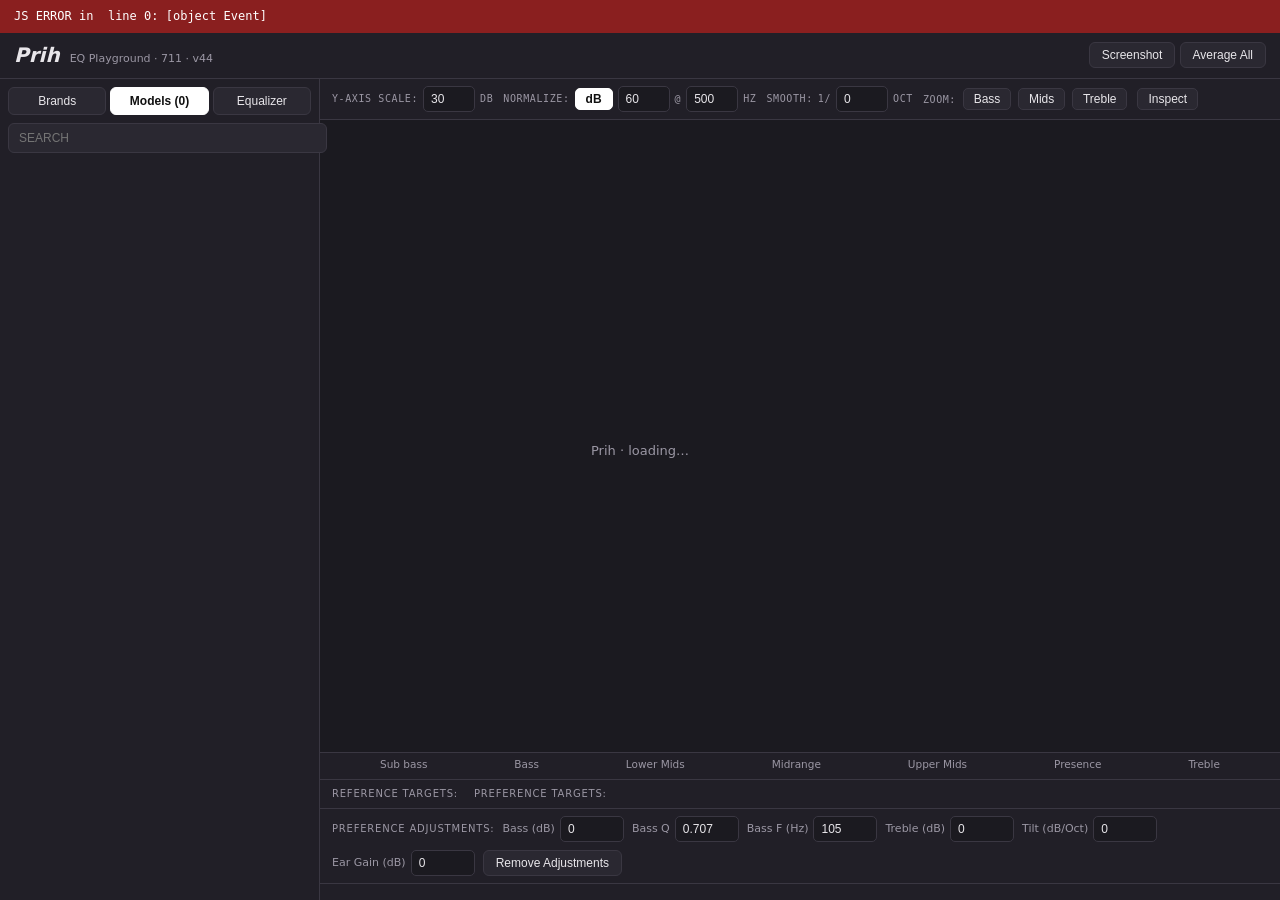
==== commit 5f6ed61a: "Update index.html" ====
--- a/prih/index.html
+++ b/prih/index.html
@@ -6,18 +6,23 @@
 content="width=device-width,initial-scale=1,viewport-fit=cover">
 <title>Prih — EQ Playground</title>
 <script>
+window.__missing=[];
+function M(n){window.__missing.push(n);}
 window.__prihBootTimer=setTimeout(function(){
   var b=document.getElementById("errbar");
   if(b&&document.getElementById("boot")){
     b.style.display="block";
-    b.textContent="SCRIPT NOT STARTED 15s: file cut or cache. Ctrl+F5.";
+    b.textContent="SCRIPT NOT STARTED 15s: missing files: "+
+      (window.__missing.join(", ")||"cache").toString();
   }
 },15000);
 window.addEventListener("error",function(e){
   var b=document.getElementById("errbar");
   if(!b)return;
   b.style.display="block";
-  b.textContent="JS ERROR: "+(e.message||e)+" @ line "+(e.lineno||"0");
+  var f=(e.filename||"").split("/").pop();
+  b.textContent="JS ERROR in "+f+" line "+(e.lineno||0)+
+    ": "+(e.message||e);
 },true);
 </script>
 <style>
@@ -58,8 +63,9 @@
 color:var(--text);border-radius:6px;padding:7px 10px;font-size:12px}
 .pane{flex:1;overflow-y:auto;padding:0 8px 8px;display:flex;
 flex-direction:column;gap:6px}
-.brand,.mrow{display:flex;align-items:center;justify-content:space-between;
-gap:8px;padding:6px 9px;border-radius:6px;cursor:pointer;font-size:12.5px}
+.brand,.mrow{display:flex;align-items:center;
+justify-content:space-between;gap:8px;padding:6px 9px;
+border-radius:6px;cursor:pointer;font-size:12.5px}
 .brand:hover,.mrow:hover{background:var(--panel2)}
 .brand.sel{background:#fff;color:#111}
 .mrow.sel{background:rgba(255,255,255,.12);outline:1px solid var(--muted)}
@@ -73,30 +79,31 @@
 .grid2{display:grid;grid-template-columns:1fr 1fr;gap:6px}
 label{display:flex;flex-direction:column;gap:3px;font-size:11px;
 color:var(--muted)}
-label.chk{flex-direction:row;align-items:center;gap:7px;color:var(--text);
-font-size:12px}
+label.chk{flex-direction:row;align-items:center;gap:7px;
+color:var(--text);font-size:12px}
 input[type=number],input[type=search],input[type=text],select{
 background:var(--bg);border:1px solid var(--line);color:var(--text);
 border-radius:5px;padding:5px 7px;font-size:12px;width:100%}
-textarea{background:var(--bg);border:1px solid var(--line);color:var(--text);
-border-radius:5px;padding:6px 8px;font:11px/1.4 monospace;width:100%;
-resize:vertical}
+textarea{background:var(--bg);border:1px solid var(--line);
+color:var(--text);border-radius:5px;padding:6px 8px;
+font:11px/1.4 monospace;width:100%;resize:vertical}
 .row{display:flex;gap:6px;align-items:center;flex-wrap:wrap}
 .row button{padding:4px 9px}
 .preamp{font-weight:700;font-size:12px}
 #eqRows{display:flex;flex-direction:column;gap:4px}
-.frow{display:grid;grid-template-columns:20px 50px 1fr 1fr 1fr 22px;gap:4px;
-align-items:center}
-.frow.head span{font-size:9.5px;color:var(--muted);text-transform:uppercase;
-letter-spacing:.05em}
+.frow{display:grid;align-items:center;gap:4px;
+grid-template-columns:20px 50px 1fr 1fr 1fr 22px}
+.frow.head span{font-size:9.5px;color:var(--muted);
+text-transform:uppercase;letter-spacing:.05em}
 .frow input[type=number]{padding:3px 4px;font-size:11px}
 .frow select{background:var(--bg);border:1px solid var(--line);
 color:var(--text);border-radius:4px;font-size:11px;padding:3px 2px}
 .frow .fx{padding:0 4px;border:none;background:none;color:var(--muted)}
 .frow .fx:hover{color:#ff8a8a}
 .inwrap{position:relative;display:block}
-.inwrap i{position:absolute;right:6px;top:50%;transform:translateY(-50%);
-font-style:normal;font-size:9px;color:var(--muted);pointer-events:none}
+.inwrap i{position:absolute;right:6px;top:50%;
+transform:translateY(-50%);font-style:normal;font-size:9px;
+color:var(--muted);pointer-events:none}
 .inwrap input{padding-right:24px}
 #toolbar:empty{display:none}
 details.gdet{background:var(--panel);border-top:1px solid var(--line)}
@@ -108,7 +115,8 @@
 details.gdet>#toolbar{border-bottom:none}
 #center{flex:1;display:flex;flex-direction:column;min-width:0}
 #toolbar{display:flex;flex-wrap:wrap;gap:10px;align-items:center;
-padding:7px 12px;background:var(--panel);border-bottom:1px solid var(--line)}
+padding:7px 12px;background:var(--panel);
+border-bottom:1px solid var(--line)}
 .tb{flex-direction:row;align-items:center;gap:5px;font-size:10px;
 letter-spacing:.06em;text-transform:uppercase;color:var(--muted);
 font-family:ui-monospace,Menlo,monospace}
@@ -125,8 +133,9 @@
 #bands{display:flex;justify-content:space-between;padding:4px 60px 6px;
 color:var(--muted);font-size:10.5px;border-top:1px solid var(--line);
 background:var(--panel)}
-#targetsRow,#adjRow{display:flex;flex-wrap:wrap;gap:8px;align-items:center;
-padding:7px 12px;border-top:1px solid var(--line);background:var(--panel)}
+#targetsRow,#adjRow{display:flex;flex-wrap:wrap;gap:8px;
+align-items:center;padding:7px 12px;
+border-top:1px solid var(--line);background:var(--panel)}
 .lbl{font-size:10px;letter-spacing:.08em;text-transform:uppercase;
 color:var(--muted);flex:none}
 .chips{display:flex;flex-wrap:wrap;gap:6px}
@@ -144,15 +153,16 @@
 .crow .src{color:var(--muted);font-size:10px}
 .crow canvas.spark{width:72px;height:16px}
 .crow input[type=number]{padding:2px 4px;font-size:11px}
-.crow button{padding:1px 4px;border:none;background:none;color:var(--muted);
-font-size:12px;cursor:pointer}
+.crow button{padding:1px 4px;border:none;background:none;
+color:var(--muted);font-size:12px;cursor:pointer}
 .crow button:hover{color:var(--text)}
-.crow button.on{color:var(--text);background:var(--panel2);border-radius:4px}
+.crow button.on{color:var(--text);background:var(--panel2);
+border-radius:4px}
 #modal{position:fixed;inset:0;background:rgba(0,0,0,.65);display:flex;
 align-items:center;justify-content:center;z-index:20}
 #modal .box{width:420px;max-width:92vw;background:var(--panel);
-border:1px solid var(--line);border-radius:10px;padding:18px;display:flex;
-flex-direction:column;gap:10px}
+border:1px solid var(--line);border-radius:10px;padding:18px;
+display:flex;flex-direction:column;gap:10px}
 #modal h3{margin:0;font-size:14px;color:var(--text)}
 .muted{color:var(--muted);font-size:11px}
 .err{color:#ff8a8a}
@@ -196,7 +206,7 @@
  #adjRow input{width:56px}
  #adjRow button{padding:8px 12px;flex:none}
  #legendRows{padding:8px 10px;gap:6px}
- .crow{grid-template-columns:14px 1fr 46px 34px 34px 34px 30px;gap:4px}
+ .crow{grid-template-columns:14px 1fr 46px 30px 30px 26px;gap:4px}
  .crow .spark,.crow .cpin,.crow .ph,.crow .cdev{display:none}
  .crow button{font-size:14px;padding:4px 6px}
  .crow input[type=number]{padding:4px;font-size:16px}
@@ -216,8 +226,8 @@
  .grid2 input{padding:8px;font-size:16px}
  input[type=number],input[type=search],input[type=text],
  select,textarea{font-size:16px!important}
- #modal .box{width:100%;max-width:100vw;min-height:100vh;border-radius:0;
-  padding:16px;
+ #modal .box{width:100%;max-width:100vw;min-height:100vh;
+  border-radius:0;padding:16px;
   padding-bottom:calc(16px + env(safe-area-inset-bottom));
   overflow-y:auto}
  #toast{bottom:calc(22px + env(safe-area-inset-bottom))}
@@ -228,7 +238,7 @@
 <div id="errbar"></div>
 <div id="boot">Prih · loading…</div>
 <header id="top">
-  <div class="logo">Prih<span>EQ Playground · 711 · v43</span></div>
+  <div class="logo">Prih<span>EQ Playground · 711 · v44</span></div>
   <div class="topbtns">
     <button id="btnShot">Screenshot</button>
     <button id="btnAvg">Average All</button>
@@ -345,7 +355,7 @@
   <div class="box">
     <h3>Add measurement (711 only)</h3>
     <label>Name<input id="mName" placeholder="Headphone name"></label>
-    <label>Source<input id="mSource" placeholder="pw / boizoff / gudkov / own"></label>
+    <label>Source<input id="mSource" placeholder="pw / boizoff / gudkov"></label>
     <label>URL<input id="mUrl" placeholder="https://gudkov.squig.link/..."></label>
     <div class="row">
       <label style="flex:1">URL L<input id="mUrlL" placeholder="...L.csv"></label>
@@ -364,2091 +374,10 @@
   </div>
 </div>
 <div id="toast"></div>
-<script>
-"use strict";
-/* AutoEQ core v43: coordinate descent + Nelder-Mead on FULL weighted SSE.
-   No question-mark tokens anywhere by design. */
-window.AutoEqFit=(function(){
-function clamp(v,a,b){
-  if(v<a){return a;}
-  if(v>b){return b;}
-  return v;
-}
-function shape(f,f0,q){
-  var x=f/f0-f0/f;
-  return 1/(1+q*q*x*x);
-}
-function pow2(x){return Math.pow(2,x);}
-function maskW(f,fmax){
-  var f1=fmax*0.85;
-  if(f<=f1){return 1;}
-  if(f>=fmax){return 0;}
-  return 0.5*(1+Math.cos(Math.PI*(f-f1)/(fmax-f1)));
-}
-function fullSSE(e0,f,fs,W){
-  var s=0,i,k,d;
-  for(i=0;i<f.length;i++){
-    d=e0[i];
-    for(k=0;k<fs.length;k++){
-      if(fs[k].g){
-        d+=fs[k].g*shape(f[i],fs[k].f,fs[k].q);
-      }
-    }
-    s+=W[i]*d*d;
-  }
-  return s;
-}
-function residFull(e0,f,fs){
-  var e=new Array(f.length),i,k,d;
-  for(i=0;i<f.length;i++){
-    d=e0[i];
-    for(k=0;k<fs.length;k++){
-      if(fs[k].g){
-        d+=fs[k].g*shape(f[i],fs[k].f,fs[k].q);
-      }
-    }
-    e[i]=d;
-  }
-  return e;
-}
-function residWithout(e0,f,fs,k){
-  var e=new Array(f.length),i,j,d;
-  for(i=0;i<f.length;i++){
-    d=e0[i];
-    for(j=0;j<fs.length;j++){
-      if(j===k){continue;}
-      if(fs[j].g){
-        d+=fs[j].g*shape(f[i],fs[j].f,fs[j].q);
-      }
-    }
-    e[i]=d;
-  }
-  return e;
-}
-function makeF(ew,f,W,o){
-  return function(x){
-    var fc=clamp(pow2(x[0]),o.fmin,o.fmax);
-    var q=clamp(pow2(x[1]),o.qmin,o.qmax);
-    var g=clamp(x[2],o.gmin,o.gmax);
-    var s=0,i,d;
-    for(i=0;i<f.length;i++){
-      d=ew[i]+g*shape(f[i],fc,q);
-      s+=W[i]*d*d;
-    }
-    return s;
-  };
-}
-function nm3(F,x0,iters){
-  var S=[],i,j,q2;
-  S[0]={x:x0.slice()};
-  S[1]={x:x0.slice()};
-  S[1].x[0]+=0.25;
-  S[2]={x:x0.slice()};
-  S[2].x[1]+=0.25;
-  S[3]={x:x0.slice()};
-  S[3].x[2]+=0.5;
-  for(i=0;i<4;i++){S[i].f=F(S[i].x);}
-  for(i=0;i<iters;i++){
-    S.sort(function(a,b){return a.f-b.f;});
-    var conv=true;
-    for(j=1;j<4;j++){
-      if(Math.abs(S[j].x[0]-S[0].x[0])>1e-4){conv=false;}
-      if(Math.abs(S[j].x[1]-S[0].x[1])>1e-4){conv=false;}
-      if(Math.abs(S[j].x[2]-S[0].x[2])>1e-3){conv=false;}
-    }
-    if(conv){break;}
-    var c=[0,0,0],r=[0,0,0];
-    for(j=0;j<3;j++){
-      c[j]=(S[0].x[j]+S[1].x[j]+S[2].x[j])/3;
-      r[j]=2*c[j]-S[3].x[j];
-    }
-    var fr=F(r);
-    if(fr<S[0].f){
-      var ex=[0,0,0];
-      for(j=0;j<3;j++){ex[j]=c[j]+2*(c[j]-S[3].x[j]);}
-      var fe=F(ex);
-      if(fe<fr){
-        S[3]={x:ex,f:fe};
-      }else{
-        S[3]={x:r,f:fr};
-      }
-    }else if(fr<S[2].f){
-      S[3]={x:r,f:fr};
-    }else{
-      var kc=[0,0,0];
-      for(j=0;j<3;j++){kc[j]=(c[j]+S[3].x[j])/2;}
-      var fk=F(kc);
-      if(fk<S[3].f){
-        S[3]={x:kc,f:fk};
-      }else{
-        for(j=1;j<4;j++){
-          var nx=[0,0,0];
-          for(q2=0;q2<3;q2++){
-            nx[q2]=S[0].x[q2]+0.5*(S[j].x[q2]-S[0].x[q2]);
-          }
-          S[j]={x:nx,f:F(nx)};
-        }
-      }
-    }
-  }
-  S.sort(function(a,b){return a.f-b.f;});
-  return S[0].x;
-}
-function clampCand(x,o){
-  return{
-    f:clamp(pow2(x[0]),o.fmin,o.fmax),
-    q:clamp(pow2(x[1]),o.qmin,o.qmax),
-    g:clamp(x[2],o.gmin,o.gmax)
-  };
-}
-function seedFit(e,f,o,W,bi){
-  var F=makeF(e,f,W,o);
-  var x0=[
-    Math.log2(clamp(f[bi],o.fmin,o.fmax)),
-    Math.log2(clamp(1,o.qmin,o.qmax)),
-    -e[bi]
-  ];
-  return clampCand(nm3(F,x0,120),o);
-}
-function refine(e0,f,fs,k,o,W){
-  var ew=residWithout(e0,f,fs,k);
-  var F=makeF(ew,f,W,o);
-  var cur=fs[k];
-  var x0=[
-    Math.log2(clamp(cur.f,o.fmin,o.fmax)),
-    Math.log2(clamp(cur.q,o.qmin,o.qmax)),
-    cur.g
-  ];
-  var cand=clampCand(nm3(F,x0,90),o);
-  var trial=fs.slice();
-  trial[k]=cand;
-  if(fullSSE(e0,f,trial,W)<fullSSE(e0,f,fs,W)-1e-9){
-    fs[k]=cand;
-    return true;
-  }
-  return false;
-}
-function tick(){
-  return new Promise(function(r){setTimeout(r,0);});
-}
-async function rounds(e0,f,fs,o,W,tEnd,maxG){
-  var guard=0,changed=true,k;
-  while(changed&&guard<maxG&&performance.now()<tEnd){
-    changed=false;
-    for(k=0;k<fs.length;k++){
-      if(refine(e0,f,fs,k,o,W)){changed=true;}
-    }
-    guard++;
-    await tick();
-  }
-  return fs;
-}
-function greedySeed(e0,f,o,W,count,tEnd){
-  var fs=[],e=e0.slice(),i;
-  while(fs.length<count&&performance.now()<tEnd){
-    var bi=-1,bv=0;
-    for(i=0;i<e.length;i++){
-      var av=W[i]*Math.abs(e[i]);
-      if(av>bv){bv=av;bi=i;}
-    }
-    if(bi<0||bv<0.15){break;}
-    var cand=seedFit(e,f,o,W,bi);
-    if(Math.abs(cand.g)<0.05){break;}
-    var before=0,after=0;
-    for(i=0;i<e.length;i++){
-      before+=W[i]*e[i]*e[i];
-      var d=e[i]+cand.g*shape(f[i],cand.f,cand.q);
-      after+=W[i]*d*d;
-    }
-    if(after>=before-1e-9){break;}
-    fs.push(cand);
-    for(i=0;i<e.length;i++){
-      e[i]+=cand.g*shape(f[i],cand.f,cand.q);
-    }
-  }
-  return fs;
-}
-function logSeed(o,count){
-  var fs=[],i;
-  for(i=0;i<count;i++){
-    var t=0;
-    if(count>1){t=i/(count-1);}
-    fs.push({
-      f:o.fmin*Math.pow(o.fmax/o.fmin,t),
-      q:clamp(1,o.qmin,o.qmax),
-      g:0});
-  }
-  return fs;
-}
-function pruneAdd(e0,f,fs,o,W,tEnd){
-  var k,i;
-  for(k=fs.length-1;k>=0;k--){
-    var rest=fs.filter(function(_,j){return j!==k;});
-    if(fullSSE(e0,f,rest,W)<=fullSSE(e0,f,fs,W)+1e-7){
-      fs=rest;
-    }
-  }
-  while(fs.length<o.count&&performance.now()<tEnd){
-    var e=residFull(e0,f,fs);
-    var bi=-1,bv=0;
-    for(i=0;i<e.length;i++){
-      var av=W[i]*Math.abs(e[i]);
-      if(av>bv){bv=av;bi=i;}
-    }
-    if(bi<0||bv<0.15){break;}
-    var cand=seedFit(e,f,o,W,bi);
-    if(Math.abs(cand.g)<0.05){break;}
-    var before=fullSSE(e0,f,fs,W);
-    var after=fullSSE(e0,f,fs.concat([cand]),W);
-    if(after>=before-1e-9){break;}
-    fs.push(cand);
-  }
-  return fs;
-}
-function mergeClose(fs,minD){
-  fs.sort(function(a,b){return a.f-b.f;});
-  var out=[],i;
-  for(i=0;i<fs.length;i++){
-    var close=false;
-    if(out.length){
-      var last=out[out.length-1];
-      if(Math.abs(Math.log2(fs[i].f/last.f))<minD){
-        close=true;
-      }
-    }
-    if(close){
-      var last2=out[out.length-1];
-      if(Math.abs(fs[i].g)>Math.abs(last2.g)){
-        out[out.length-1]=fs[i];
-      }
-    }else{
-      out.push(fs[i]);
-    }
-  }
-  return out;
-}
-async function fitAsync(eFull,fFull,o,onProg){
-  var idx=[],i;
-  for(i=0;i<fFull.length;i++){
-    if(fFull[i]>=o.fmin&&fFull[i]<=o.fmax){idx.push(i);}
-  }
-  if(idx.length<10){return [];}
-  var f=idx.map(function(k){return fFull[k];});
-  var e0=idx.map(function(k){return eFull[k];});
-  var W=f.map(function(ff){return maskW(ff,o.fmax);});
-  var t0=performance.now();
-  var tEnd=t0+(o.budget||12000);
-  var starts=[
-    greedySeed(e0,f,o,W,o.count,tEnd),
-    logSeed(o,o.count)
-  ];
-  var best=null,si;
-  for(si=0;si<starts.length;si++){
-    var fs=starts[si];
-    fs=await rounds(e0,f,fs,o,W,tEnd,6);
-    fs=pruneAdd(e0,f,fs,o,W,tEnd);
-    fs=await rounds(e0,f,fs,o,W,tEnd,4);
-    var sc=fullSSE(e0,f,fs,W);
-    if(!best||sc<best.sc-1e-9){best={fs:fs,sc:sc};}
-    if(onProg){
-      onProg(si+1,Math.round((performance.now()-t0)/100)/10);
-    }
-    await tick();
-    if(performance.now()>tEnd){break;}
-  }
-  if(!best){return [];}
-  var out=mergeClose(best.fs,0.05);
-  return out.filter(function(x){
-    return Math.abs(x.g)>=0.1;
-  });
-}
-return{fitAsync:fitAsync,mask:maskW};
-})();
-/*EOF-AUTOEQ*/
-</script>
-<script>
-"use strict";
-var BUILD="v43";
-function T(c,a,b){if(c){return a;}return b;}
-var RE_SPLIT=/[\s,;]+/;
-var RE_ABS=/^https?:\/\//i;
-var RE_ESC=/[&<>"]/g;
-var RE_HTML=new RegExp("^\\s*(<|<!DOCTYPE)","i");
-var RE_HREF=new RegExp('href="([^"]+\\.(?:csv|txt))"',"gi");
-var RE_L=new RegExp("[._\\- ]L([._\\- \\d]|\\.csv|\\.txt)","i");
-var RE_R=new RegExp("[._\\- ]R([._\\- \\d]|\\.csv|\\.txt)","i");
-var RE_PRE=new RegExp("Preamp:\\s*([-+0-9.]+)","i");
-var RE_FILTER=new RegExp(
-  "Filter\\s*\\d*\\s*:\\s*ON\\s*"+
-  "([A-Za-z]+)?\\s*"+
-  "Fc\\s*([0-9.]+)\\s*Hz\\s*"+
-  "Gain\\s*([-+0-9.]+)\\s*dB\\s*"+
-  "Q\\s*([0-9.]+)","gi");
-var RE_SAN=new RegExp("[^\\w\\d-]+","g");
-var CFG={
-  name:"Prih",normRange:[500,2000],
-  autoEqDefaults:{fmin:20,fmax:8000,gmin:-10,gmax:6,qmin:0.5,qmax:1.5},
-  targets:[
-    {group:"Reference",name:"ISO 11904-1 DF",
-     file:"targets/∆ ISO 11904-1 DF Target.txt",
-     alt:"targets/ISO 11904-1 DF Target.txt",adjustable:true},
-    {group:"Reference",name:"ISO DF Harman Bass",
-     file:"targets/ISO DF Harman Bass 711.txt",adjustable:true},
-    {group:"Reference",name:"PEQdB Diamond β",
-     file:"targets/PEQdB Diamond β.txt"},
-    {group:"Reference",name:"Harman IE 2019 v2",
-     file:"targets/Harman IE 2019v2 Target Target.txt",
-     alt:"targets/Harman IE 2019v2 Target.txt",
-     adjustable:true},
-    {group:"Reference",name:"Prih Target",
-     file:"targets/Prih Target.txt",default:true},
-    {group:"Preference",name:"JM1",
-     file:"targets/JM1.txt",adjustable:true},
-    {group:"Preference",name:"Harman IE 2017",
-     file:"targets/Harman IE 2017.txt",adjustable:true}
-  ],
-  hps:[]
-};
-var PALETTE=["#38c5f4","#ff8a65","#aed581","#ba68c8","#ffd54f",
-"#4db6ac","#f06292","#7986cb","#a1887f","#e57373"];
-var FMIN=20,FMAX=20000,SPO=96;
-var GRID=(function(){
-  var n=Math.round(Math.log2(FMAX/FMIN)*SPO);
-  var g=new Float64Array(n+1),i;
-  for(i=0;i<=n;i++){
-    g[i]=FMIN*Math.pow(2,i/SPO);
-  }
-  return g;
-})();
-var ZOOMS={bass:[20,500],mids:[500,5000],treble:[5000,20000]};
-function clamp(v,a,b){
-  if(v<a){return a;}
-  if(v>b){return b;}
-  return v;
-}
-function esc(s){
-  return String(s).replace(RE_ESC,function(c){
-    if(c==="\""){return"&quot;";}
-    if(c==="&"){return"&amp;";}
-    if(c==="<"){return"&lt;";}
-    return"&gt;";
-  });
-}
-function css(v){
-  return getComputedStyle(document.body)
-    .getPropertyValue(v).trim();
-}
-function $(id){return document.getElementById(id);}
-function on(id,ev,fn){
-  var el=$(id);
-  if(el){el.addEventListener(ev,fn);}
-  return el;
-}
-function num(el,fb){
-  var v=parseFloat(el.value);
-  return isFinite(v)?v:fb;
-}
-function r1(v){return Math.round(v*10)/10;}
-function r2(v){return Math.round(v*100)/100;}
-function fmtF(f){return Math.round(f);}
-function isAbs(u){return RE_ABS.test(u);}
-function fetchWithTimeout(u,ms){
-  var c=new AbortController();
-  var t=setTimeout(function(){c.abort();},ms);
-  return fetch(u,{signal:c.signal}).finally(function(){
-    clearTimeout(t);
-  });
-}
-function fetchLocal(u){
-  return fetchWithTimeout(u,8000).then(function(r){
-    if(!r.ok){throw new Error("HTTP "+r.status);}
-    return r.text();
-  });
-}
-function fetchRemote(u){
-  var p1="https://api.allorigins.win/raw?url=";
-  var p2="https://corsproxy.io/?url=";
-  var urls=[u,p1+encodeURIComponent(u),p2+encodeURIComponent(u)];
-  var chain=Promise.reject(new Error("fetch failed"));
-  urls.forEach(function(uu){
-    chain=chain.catch(function(){
-      return fetchWithTimeout(uu,7000).then(function(r){
-        if(!r.ok){throw new Error("http");}
-        return r.text();
-      }).then(function(t){
-        if(!t||!t.trim()){throw new Error("empty");}
-        return t;
-      });
-    });
-  });
-  return chain;
-}
-function fetchAny(u){return isAbs(u)?fetchRemote(u):fetchLocal(u);}
-function parseTable(text){
-  var rows=[],lines=text.split(/\r?\n/),i;
-  for(i=0;i<lines.length;i++){
-    var toks=lines[i].trim().split(RE_SPLIT)
-      .filter(function(t){return t.length;});
-    if(toks.length<2){continue;}
-    var n=toks.map(Number);
-    if(!isFinite(n[0])||n[0]<=0||!isFinite(n[1])){continue;}
-    var v=n[1];
-    if(toks.length>=3&&isFinite(n[2])){v=(n[1]+n[2])/2;}
-    rows.push([n[0],v]);
-  }
-  rows.sort(function(a,b){return a[0]-b[0];});
-  return rows;
-}
-function resample(pts){
-  var out=new Float64Array(GRID.length);
-  var n=pts.length,j=0,i;
-  for(i=0;i<GRID.length;i++){
-    var f=GRID[i];
-    if(f<=pts[0][0]){out[i]=pts[0][1];continue;}
-    if(f>=pts[n-1][0]){out[i]=pts[n-1][1];continue;}
-    while(pts[j+1][0]<f){j++;}
-    var f0=pts[j][0],v0=pts[j][1];
-    var f1=pts[j+1][0],v1=pts[j+1][1];
-    var t=(Math.log(f)-Math.log(f0));
-    t=t/(Math.log(f1)-Math.log(f0));
-    out[i]=v0+(v1-v0)*t;
-  }
-  return out;
-}
-function smoothCurve(y,oct){
-  if(!oct){return y;}
-  var sigma=oct*SPO/2.355;
-  var r=Math.max(1,Math.ceil(sigma*3));
-  var out=new Float64Array(y.length),i,k;
-  for(i=0;i<y.length;i++){
-    var s=0,w=0;
-    for(k=-r;k<=r;k++){
-      var idx=i+k;
-      if(idx<0||idx>=y.length){continue;}
-      var g=Math.exp(-k*k/(2*sigma*sigma));
-      s+=y[idx]*g;
-      w+=g;
-    }
-    out[i]=s/w;
-  }
-  return out;
-}
-function shift(y,d){
-  var o=new Float64Array(y.length),i;
-  for(i=0;i<y.length;i++){o[i]=y[i]+d;}
-  return o;
-}
-function minusF(a,b){
-  var o=new Float64Array(a.length),i;
-  for(i=0;i<a.length;i++){o[i]=a[i]-b[i];}
-  return o;
-}
-function averageCurves(list){
-  var o=new Float64Array(GRID.length),i,j;
-  for(j=0;j<list.length;j++){
-    for(i=0;i<GRID.length;i++){o[i]+=list[j][i];}
-  }
-  for(i=0;i<GRID.length;i++){o[i]/=list.length;}
-  return o;
-}
-function shape(f,f0,q){
-  var x=f/f0-f0/f;
-  return 1/(1+(q*x)*(q*x));
-}
-function anchorVal(y,f){
-  var s=0,n=0,lo=f/1.06,hi=f*1.06,i;
-  for(i=0;i<GRID.length;i++){
-    if(GRID[i]>=lo&&GRID[i]<=hi){s+=y[i];n++;}
-  }
-  return n?s/n:y[0];
-}
-function addF(a,b){
-  var o=new Float64Array(a.length),i;
-  for(i=0;i<a.length;i++){o[i]=a[i]+b[i];}
-  return o;
-}
-function biquadDb(type,f0,Q,gain,f){
-  var w0=2*Math.PI*clamp(f0,10,23000)/48000;
-  var w=2*Math.PI*clamp(f,10,23500)/48000;
-  var A=Math.pow(10,(gain||0)/40);
-  var cw=Math.cos(w0),sw=Math.sin(w0);
-  var al=sw/(2*Math.max(Q,0.05));
-  var sA=Math.sqrt(A);
-  var b0,b1,b2,a0,a1,a2;
-  if(type==="ls"){
-    b0=A*((A+1)+(A-1)*cw+2*sA*al);
-    b1=2*A*((A-1)+(A+1)*cw);
-    b2=A*((A+1)+(A-1)*cw-2*sA*al);
-    a0=(A+1)+(A-1)*cw+2*sA*al;
-    a1=-2*((A-1)+(A+1)*cw);
-    a2=(A+1)+(A-1)*cw-2*sA*al;
-  }else{
-    b0=A*((A+1)+(A-1)*cw-2*sA*al);
-    b1=-2*A*((A-1)+(A+1)*cw);
-    b2=A*((A+1)+(A-1)*cw+2*sA*al);
-    a0=(A+1)+(A-1)*cw-2*sA*al;
-    a1=2*((A-1)+(A+1)*cw);
-    a2=(A+1)+(A-1)*cw+2*sA*al;
-  }
-  var c1=Math.cos(w),s1=Math.sin(w);
-  var c2=Math.cos(2*w),s2=Math.sin(2*w);
-  var nbR=b0+b1*c1+b2*c2;
-  var nbI=-(b1*s1+b2*s2);
-  var dR=a0+a1*c1+a2*c2;
-  var dI=-(a1*s1+a2*s2);
-  var den=dR*dR+dI*dI||1e-9;
-  var hR=(nbR*dR+nbI*dI)/den;
-  var hI=(nbI*dR-nbR*dI)/den;
-  return 10*Math.log10(hR*hR+hI*hI+1e-12);
-}
-var state={
-  selected:new Map(),hidden:new Set(),curves:new Map(),
-  target:null,brand:null,
-  adj:{bass:0,bassQ:0.707,bassF:105,treble:0,tilt:0,ear:0},
-  normOn:true,normDb:60,normHz:500,smoothN:0,ySpan:30,
-  aeq:{fmin:20,fmax:8000,gmin:-10,gmax:6,qmin:0.5,qmax:1.5},
-  eq:{name:null,filters:[],preamp:0,curve:null},
-  eqShow:true,eqRunning:false,devMode:false,
-  uploaded:[],remote:[],impTargets:[],
-  zoom:null,inspect:false,palShift:0,mouse:null,
-  dbUpdated:null
-};
-var targets=new Map(),hpCache=new Map();
-function curveCfg(key){
-  if(!state.curves.has(key)){
-    state.curves.set(key,{off:0,pin:false});
-  }
-  return state.curves.get(key);
-}
-function flatToPairs(p){
-  var out=[],i;
-  for(i=0;i+1<p.length;i+=2){out.push([p[i],p[i+1]]);}
-  return out;
-}
-var FALLBACK_HARMAN=[
-20,7.62973,22.44924,7.68487,25.19842,7.71947,28.28427,7.72681,
-31.74802,7.69917,35.63595,7.60681,40,7.41131,44.89848,7.08692,
-50.39684,6.63857,56.56854,6.10753,63.49604,5.50985,71.2719,4.85848,
-80,4.18831,89.79696,3.50032,100.79368,2.77975,113.13708,2.0519,
-126.99208,1.33947,142.54379,0.6872,160,0.09838,179.59393,-0.47266,
-201.58737,-0.98818,226.27417,-1.37155,253.98417,-1.60032,
-285.08759,-1.70023,320,-1.70974,359.18786,-1.6662,403.17474,-1.59545,
-452.54834,-1.50398,507.96834,-1.38436,570.17518,-1.24699,
-640,-1.07811,718.37571,-0.86396,806.34947,-0.62243,905.09668,-0.33051,
-1015.93667,0.05512,1140.35036,0.58276,1280,1.32076,
-1436.75142,2.21175,1612.69894,3.21386,1810.19336,4.49772,
-2031.87335,5.98719,2280.70072,7.3739,2560,8.4983,
-2873.50284,9.17476,3225.39789,9.41864,3620.38672,9.24472,
-4063.74669,8.8162,4561.40144,8.24556,5120,7.6048,
-5747.00569,6.99762,6450.79578,6.18873,7240.77344,4.97312,
-8127.49339,3.32921,9122.80287,1.21727,10240,-1.25957,
-11494.01137,-3.68367,12901.59155,-5.99103,14481.54688,-8.09968,
-16254.98677,-10.65092,18245.60575,-15.25816,20186.38231,-20.68071];
-function nameTaken(x){
-  if(targets.has(x)){return true;}
-  var all=allHps(),i;
-  for(i=0;i<all.length;i++){
-    if(all[i].name===x){return true;}
-  }
-  return false;
-}
-function uniqueName(base){
-  var n=base,i=2;
-  while(nameTaken(n)){
-    n=base+" "+i;
-    i++;
-  }
-  return n;
-}
-function allHps(){return CFG.hps.concat(state.uploaded,state.remote);}
-function loadTargets(){
-  var jobs=CFG.targets.map(function(t){
-    var urls=[t.file,t.alt].filter(Boolean);
-    var chain=Promise.reject(new Error("no file"));
-    urls.forEach(function(u){
-      chain=chain.catch(function(){
-        return fetchLocal(u).then(function(txt){
-          var pts=parseTable(txt);
-          if(pts.length>10){
-            targets.set(t.name,{def:t,raw:resample(pts)});
-          }else{
-            throw new Error("short");
-          }
-        });
-      });
-    });
-    return chain.catch(function(){
-      if(t.name==="Harman IE 2019 v2"&&
-         !targets.has(t.name)){
-        targets.set(t.name,{
-          def:t,
-          raw:resample(flatToPairs(FALLBACK_HARMAN))});
-      }
-    });
-  });
-  return Promise.all(jobs).then(function(){
-    if(!state.target||!targets.has(state.target)){
-      var d=null,i;
-      for(i=0;i<CFG.targets.length;i++){
-        var t=CFG.targets[i];
-        if(t.default&&targets.has(t.name)){d=t;}
-      }
-      if(d){state.target=d.name;}
-      else{state.target=targets.keys().next().value||null;}
-    }
-  });
-}
-function loadRemoteDb(){
-  return fetchWithTimeout("data/squig-db.json",8000)
-  .then(function(r){
-    if(!r.ok){throw new Error("http");}
-    return r.json();
-  }).then(function(j){
-    (j.hps||[]).forEach(function(rec){
-      var pairs=flatToPairs(rec.pts||[]);
-      if(pairs.length<20){return;}
-      state.remote.push({
-        name:rec.name,source:rec.src,
-        raw:resample(pairs),remote:true});
-    });
-    state.dbUpdated=(j.meta&&j.meta.updated)||null;
-    if(state.remote.length){
-      toast("Squig db: "+state.remote.length+" models");
-    }
-  }).catch(function(){});
-}
-function adjCurve(){
-  var a=state.adj,out=new Float64Array(GRID.length);
-  var B=clamp(a.bass,-12,12),Tt=clamp(a.treble,-12,12);
-  var E=clamp(a.ear,-12,12),TL=clamp(a.tilt,-3,3);
-  if(!B&&!Tt&&!E&&!TL){return out;}
-  var fc=clamp(a.bassF,30,300);
-  var k=1.2/clamp(a.bassQ,0.3,2);
-  for(var i=0;i<GRID.length;i++){
-    var f=GRID[i],d=0;
-    d+=B*0.5*(1-Math.tanh(k*Math.log2(f/fc)));
-    d+=Tt*0.5*(1-Math.tanh(-k*Math.log2(f/10000)));
-    d+=E*Math.exp(-Math.pow(Math.log2(f/2700)/1.1,2));
-    d+=TL*Math.log2(f/1000);
-    out[i]=d;
-  }
-  return out;
-}
-function targetRaw(){
-  var t=targets.get(state.target);
-  if(!t){return null;}
-  return t.def.adjustable?addF(t.raw,adjCurve()):t.raw;
-}
-function normalizeOnly(y){
-  if(!state.normOn){return y;}
-  return shift(y,state.normDb-anchorVal(y,state.normHz));
-}
-/* smoothing only when user sets SMOOTH > 0; target always raw */
-function processCurve(raw,cfg,isTarget){
-  var y=raw;
-  var n=0;
-  if(!isTarget){n=state.smoothN;}
-  if(n>0){y=smoothCurve(y,1/n);}
-  if(state.normOn){
-    y=shift(y,state.normDb-anchorVal(y,state.normHz));
-  }
-  if(cfg&&cfg.off){y=shift(y,cfg.off);}
-  return y;
-}
-function displayedY(raw,cfg,isTarget){
-  var y=processCurve(raw,cfg,isTarget);
-  if(state.devMode){
-    var tr=targetRaw();
-    if(tr){
-      y=minusF(y,processCurve(tr,curveCfg("__target"),1));
-    }
-  }
-  return y;
-}
-function filterResp(fl,f){
-  if(!fl.on||!fl.g){return 0;}
-  if(fl.t==="PK"){return fl.g*shape(f,fl.f,fl.q);}
-  return biquadDb(fl.t==="LS"?"ls":"hs",fl.f,fl.q,fl.g,f);
-}
-function hasActiveEq(){
-  if(!state.eq||!state.eqShow||!state.eq.curve){return false;}
-  return state.eq.filters.some(function(f){
-    return f.on&&Math.abs(f.g)>=0.05;
-  });
-}
-function series(){
-  var S=[];
-  state.selected.forEach(function(s,name){
-    if(!s.raw||state.hidden.has(name)){return;}
-    var cfg=curveCfg(name);
-    S.push({name:name,color:s.color,pin:cfg.pin,
-      y:displayedY(s.raw,cfg,0)});
-  });
-  var tr=targetRaw();
-  if(tr&&!state.hidden.has("__target")){
-    var ct=curveCfg("__target");
-    var ty;
-    if(state.devMode){
-      ty=new Float64Array(GRID.length);
-    }else{
-      ty=processCurve(tr,ct,1);
-    }
-    S.push({name:state.target,color:css("--target"),
-      dash:[6,4],w:2,pin:ct.pin,y:ty});
-  }
-  if(hasActiveEq()&&!state.hidden.has("__eq")){
-    S.push({name:"EQ result",color:css("--eq"),w:2,
-      pin:curveCfg("__eq").pin,
-      y:displayedY(state.eq.curve,curveCfg("__eq"),0)});
-  }
-  S.sort(function(a,b){return(a.pin?1:0)-(b.pin?1:0);});
-  return S;
-}
-function loadHp(def){
-  if(def.raw){return Promise.resolve(def.raw);}
-  if(!hpCache.has(def.name)){
-    hpCache.set(def.name,doLoadHp(def).catch(function(e){
-      hpCache.delete(def.name);
-      throw e;
-    }));
-  }
-  return hpCache.get(def.name);
-}
-function doLoadHp(def){
-  function one(u){
-    return fetchAny(u).then(function(t){
-      return resample(parseTable(t));
-    });
-  }
-  if(def.raw){return Promise.resolve(def.raw);}
-  if(def.url){return one(def.url);}
-  if(def.urlL&&def.urlR){
-    return Promise.all([one(def.urlL),one(def.urlR)])
-      .then(function(p){return averageCurves(p);});
-  }
-  if(def.file){return one(def.file);}
-  if(def.L&&def.R){
-    return Promise.all([one(def.L),one(def.R)])
-      .then(function(p){return averageCurves(p);});
-  }
-  return Promise.reject(new Error("no source"));
-}
-function afterSelChange(){
-  renderEqCurveSelect();
-  recomputeEq();
-  renderModels();
-  updateLegend();
-  draw();
-}
-function toggleHp(def){
-  if(!def){return;}
-  if(state.selected.has(def.name)){
-    state.selected.delete(def.name);
-    afterSelChange();
-    return;
-  }
-  var i=state.selected.size+state.palShift;
-  var color=PALETTE[i%PALETTE.length];
-  state.selected.set(def.name,{color:color,raw:null});
-  loadHp(def).then(function(raw){
-    var s=state.selected.get(def.name);
-    if(s){s.raw=raw;}
-    afterSelChange();
-  }).catch(function(){
-    state.selected.delete(def.name);
-    toast("Load failed: "+def.name);
-    afterSelChange();
-  });
-}
-var XTICKS=[20,30,40,50,60,80,100,150,200,250,300,400,
-500,600,800,1000,1500,2000,3000,4000,5000,6000,8000,
-10000,15000,20000];
-var XMAJ={20:1,60:1,250:1,500:1,600:1,2000:1,6000:1,20000:1};
-function xlab(f){
-  if(f===20){return"20Hz";}
-  if(f===20000){return"20kHz";}
-  if(f>=1000){return(f/1000)+"k";}
-  return""+f;
-}
-function draw(){
-  try{
-  var cv=$("graph");
-  var dpr=window.devicePixelRatio||1;
-  var W=cv.clientWidth,H=cv.clientHeight;
-  if(!W||!H){return;}
-  cv.width=W*dpr;
-  cv.height=H*dpr;
-  var ctx=cv.getContext("2d");
-  ctx.setTransform(dpr,0,0,dpr,0,0);
-  ctx.fillStyle=css("--plot");
-  ctx.fillRect(0,0,W,H);
-  var narrow=W<700;
-  var m={l:T(narrow,34,46),r:T(narrow,8,16),
-    t:T(narrow,18,26),b:T(narrow,20,26)};
-  var xr=state.zoom?ZOOMS[state.zoom]:[FMIN,FMAX];
-  var XF0=xr[0],XF1=xr[1];
-  var S=series();
-  var span=clamp(state.ySpan,10,120),lo,hi;
-  if(state.devMode){
-    lo=-span/2;
-    hi=span/2;
-  }else if(state.normOn){
-    lo=state.normDb-span/2;
-    hi=state.normDb+span/2;
-  }else{
-    var a=Infinity,b=-Infinity,i2,v2;
-    for(i2=0;i2<S.length;i2++){
-      for(v2=0;v2<S[i2].y.length;v2++){
-        var vv=S[i2].y[v2];
-        if(vv<a){a=vv;}
-        if(vv>b){b=vv;}
-      }
-    }
-    if(!S.length){a=45;b=75;}
-    var mid=(a+b)/2;
-    lo=mid-span/2;
-    hi=mid+span/2;
-  }
-  var step=span<=24?2:span<=48?5:10;
-  function X(f){
-    var t=Math.log2(f/XF0)/Math.log2(XF1/XF0);
-    return m.l+t*(W-m.l-m.r);
-  }
-  function Y(v){return m.t+(hi-v)/(hi-lo)*(H-m.t-m.b);}
-  var ticks=XTICKS.filter(function(f){
-    return f>=XF0&&f<=XF1;
-  });
-  ticks.forEach(function(f){
-    var x=X(f),maj=narrow?true:!!XMAJ[f];
-    ctx.strokeStyle=css("--grid");
-    ctx.lineWidth=1;
-    ctx.globalAlpha=T(maj,0.95,0.45);
-    ctx.beginPath();
-    ctx.moveTo(x,m.t);
-    ctx.lineTo(x,H-m.b);
-    ctx.stroke();
-    ctx.globalAlpha=1;
-    ctx.fillStyle=T(maj,css("--text"),css("--muted"));
-    var fs1=T(narrow,"700 8px",T(maj,"700 11px","10px"));
-    ctx.font=fs1+" ui-monospace,Menlo,monospace";
-    ctx.textAlign="center";
-    ctx.fillText(xlab(f),x,H-m.b+T(narrow,12,15));
-  });
-  var v0=Math.ceil(lo/step)*step,vv2;
-  for(vv2=v0;vv2<=hi;vv2+=step){
-    var y=Y(vv2);
-    ctx.strokeStyle=css("--grid");
-    ctx.lineWidth=1;
-    ctx.globalAlpha=0.75;
-    ctx.beginPath();
-    ctx.moveTo(m.l,y);
-    ctx.lineTo(W-m.r,y);
-    ctx.stroke();
-    ctx.globalAlpha=1;
-    ctx.fillStyle=css("--muted");
-    ctx.font=T(narrow,"8px","10px")+
-      " ui-monospace,Menlo,monospace";
-    ctx.textAlign="right";
-    ctx.fillText(Math.round(vv2),m.l-T(narrow,4,6),y+3);
-  }
-  if(!narrow){
-    ctx.fillStyle="rgba(255,255,255,0.10)";
-    ctx.fillRect(m.l-9,(m.t+H-m.b)/2-32,4,64);
-  }
-  ctx.save();
-  ctx.beginPath();
-  ctx.rect(m.l,m.t,W-m.l-m.r,H-m.t-m.b);
-  ctx.clip();
-  S.forEach(function(s){
-    ctx.strokeStyle=s.color;
-    ctx.lineWidth=T(s.pin,2.8,(s.w||2));
-    ctx.setLineDash(s.dash||[]);
-    ctx.beginPath();
-    var started=false,i;
-    for(i=0;i<GRID.length;i++){
-      if(GRID[i]<XF0||GRID[i]>XF1){
-        started=false;
-        continue;
-      }
-      var x=X(GRID[i]),y=Y(s.y[i]);
-      if(started){ctx.lineTo(x,y);}
-      else{ctx.moveTo(x,y);started=true;}
-    }
-    ctx.stroke();
-  });
-  if(state.inspect&&state.mouse){
-    var mx=state.mouse.x;
-    if(mx>m.l&&mx<W-m.r){
-      var f=XF0*Math.pow(XF1/XF0,(mx-m.l)/(W-m.l-m.r));
-      var gi=0,bd=1e9,i3;
-      for(i3=0;i3<GRID.length;i3++){
-        var d3=Math.abs(Math.log2(GRID[i3]/f));
-        if(d3<bd){bd=d3;gi=i3;}
-      }
-      ctx.strokeStyle=css("--muted");
-      ctx.lineWidth=1;
-      ctx.setLineDash([3,3]);
-      ctx.beginPath();
-      ctx.moveTo(mx,m.t);
-      ctx.lineTo(mx,H-m.b);
-      ctx.stroke();
-      ctx.setLineDash([]);
-      var lines=S.map(function(s){
-        return{c:s.color,
-          t:s.name+": "+s.y[gi].toFixed(1)+" dB"};
-      });
-      lines.unshift({c:css("--muted"),t:Math.round(f)+" Hz"});
-      var bw=150,bh=lines.length*14+8,bx=mx+10;
-      if(bx+bw>W-m.r){bx=mx-10-bw;}
-      ctx.fillStyle="rgba(0,0,0,0.72)";
-      ctx.fillRect(bx,m.t+6,bw,bh);
-      ctx.font="10px ui-monospace,Menlo,monospace";
-      ctx.textAlign="left";
-      lines.forEach(function(L,i4){
-        ctx.fillStyle=L.c;
-        ctx.fillText(L.t,bx+6,m.t+20+i4*14);
-      });
-    }
-  }
-  ctx.restore();
-  ctx.setLineDash([]);
-  ctx.fillStyle="rgba(255,255,255,0.10)";
-  ctx.font=T(narrow,"italic 900 40px","italic 900 84px")+" system-ui";
-  ctx.textAlign="right";
-  ctx.fillText("PRIH",W-m.r-8,H-m.b-T(narrow,10,16));
-  var leg=[];
-  if(targetRaw()&&!state.hidden.has("__target")){
-    leg.push({c:css("--target"),t:state.target+" Target"});
-  }
-  state.selected.forEach(function(s,name){
-    if(s.raw&&!state.hidden.has(name)){
-      leg.push({c:s.color,t:name});
-    }
-  });
-  if(hasActiveEq()&&!state.hidden.has("__eq")){
-    leg.push({c:css("--eq"),t:"EQ result"});
-  }
-  var lstep=T(narrow,16,22);
-  ctx.font=T(narrow,"700 12px","700 16px")+" system-ui";
-  ctx.textAlign="left";
-  var ly=H-m.b-T(narrow,10,18)-(leg.length-1)*lstep;
-  leg.forEach(function(L){
-    ctx.fillStyle=L.c;
-    ctx.fillText(L.t,m.l+T(narrow,6,12),ly);
-    ly+=lstep;
-  });
-  ctx.fillStyle=css("--muted");
-  ctx.font=T(narrow,"8px","10px")+" ui-monospace,Menlo,monospace";
-  ctx.textAlign="right";
-  var tag="Measured on: IEC 60318-4 (711) - Prih "+BUILD;
-  ctx.fillText(tag,W-m.r-4,m.t-T(narrow,6,9));
-  if(!narrow){
-    ctx.save();
-    ctx.translate(12,m.t+18);
-    ctx.rotate(-Math.PI/2);
-    ctx.textAlign="right";
-    ctx.fillText("dB",0,0);
-    ctx.restore();
-  }
-  }catch(e){
-    var bb=$("errbar");
-    if(bb){
-      bb.style.display="block";
-      bb.textContent="DRAW ERROR: "+e.message;
-    }
-  }
-}
-function drawSpark(cv,y,color){
-  var c=cv.getContext("2d");
-  var W=cv.width,H=cv.height;
-  c.clearRect(0,0,W,H);
-  var mn=Infinity,mx=-Infinity,i;
-  for(i=0;i<y.length;i+=8){
-    if(y[i]<mn){mn=y[i];}
-    if(y[i]>mx){mx=y[i];}
-  }
-  if(!isFinite(mn)||mx-mn<1e-6){return;}
-  c.strokeStyle=color;
-  c.lineWidth=1.2;
-  c.beginPath();
-  var first=true;
-  for(i=0;i<y.length;i+=8){
-    var x=1+i/(y.length-1)*(W-2);
-    var yy=H-2-(y[i]-mn)/(mx-mn)*(H-4);
-    if(first){c.moveTo(x,yy);first=false;}
-    else{c.lineTo(x,yy);}
-  }
-  c.stroke();
-}
-function renderBrands(){
-  var set=new Map();
-  allHps().forEach(function(hp){
-    var s=hp.source||"?";
-    set.set(s,(set.get(s)||0)+1);
-  });
-  var box=$("brandList");
-  box.innerHTML="";
-  function mk(label,cnt,sel,fn){
-    var d=document.createElement("div");
-    d.className="brand"+T(sel," sel","");
-    d.innerHTML="<span>"+esc(label)+"</span>"+
-      "<span class='cnt'>"+cnt+"</span>";
-    d.onclick=fn;
-    box.appendChild(d);
-  }
-  mk("All",allHps().length,state.brand==null,function(){
-    state.brand=null;
-    switchTab("models");
-  });
-  set.forEach(function(c,b){
-    mk(b,c,state.brand===b,function(){
-      state.brand=b;
-      switchTab("models");
-    });
-  });
-}
-function renderModels(){
-  var q=$("search").value.trim().toLowerCase();
-  var list=allHps().filter(function(hp){
-    var okB=state.brand==null||
-      (hp.source||"?")===state.brand;
-    var okQ=!q||hp.name.toLowerCase().indexOf(q)>=0;
-    return okB&&okQ;
-  });
-  $("modelCount").textContent=list.length;
-  var box=$("modelList");
-  box.innerHTML="";
-  if(!list.length){
-    box.innerHTML=
-      "<div class='muted' style='padding:8px'>Empty. "+
-      "Use data/squig-db.json or Upload FR</div>";
-  }
-  list.forEach(function(hp){
-    var sel=state.selected.has(hp.name);
-    var d=document.createElement("div");
-    d.className="mrow"+T(sel," sel","");
-    d.innerHTML="<span class='nm'>"+esc(hp.name)+
-      "</span><span class='src'>"+esc(hp.source||"")+
-      "</span><button class='add'>"+T(sel,"-","+")+
-      "</button>";
-    d.onclick=function(){toggleHp(hp);};
-    box.appendChild(d);
-  });
-}
-function switchTab(t){
-  var bs=document.querySelectorAll(".tabs button"),i;
-  for(i=0;i<bs.length;i++){
-    bs[i].classList.toggle("on",bs[i].dataset.tab===t);
-  }
-  $("brandList").hidden=t!=="brands";
-  $("modelList").hidden=t!=="models";
-  $("eqPane").hidden=t!=="eq";
-  $("search").hidden=t!=="models";
-}
-function allTargetDefs(){
-  return CFG.targets.concat(state.impTargets.map(
-    function(n){
-      return{name:n,group:"Reference",imported:true};
-    }));
-}
-function buildTargetChips(){
-  $("refChips").innerHTML="";
-  $("prefChips").innerHTML="";
-  allTargetDefs().forEach(function(t){
-    var ok=targets.has(t.name);
-    var b=document.createElement("button");
-    b.className="tchip tgt"+
-      T(state.target===t.name," on","");
-    b.textContent=t.name+T(t.imported," *","");
-    b.disabled=!ok;
-    b.onclick=function(){
-      state.target=t.name;
-      buildTargetChips();
-      syncAdj();
-      updateLegend();
-      draw();
-    };
-    var host=t.group==="Preference"?
-      $("prefChips"):$("refChips");
-    host.appendChild(b);
-  });
-}
-function download(name,text){
-  var b=new Blob([text],{type:"text/plain"});
-  var a=document.createElement("a");
-  a.href=URL.createObjectURL(b);
-  a.download=name;
-  a.click();
-  setTimeout(function(){URL.revokeObjectURL(a.href);},5000);
-}
-function curveYByKey(key){
-  if(key==="__target"){
-    if(state.devMode){return new Float64Array(GRID.length);}
-    return processCurve(targetRaw(),curveCfg(key),1);
-  }
-  if(key==="__eq"){
-    return displayedY(state.eq.curve,curveCfg(key),0);
-  }
-  var s=state.selected.get(key);
-  if(s&&s.raw){return displayedY(s.raw,curveCfg(key),0);}
-  return null;
-}
-function downloadCurveByKey(key){
-  var y=curveYByKey(key);
-  if(!y){return;}
-  var lines=["freq,dB"],i;
-  for(i=0;i<GRID.length;i+=4){
-    lines.push(GRID[i].toFixed(2)+","+y[i].toFixed(3));
-  }
-  download(key.replace(RE_SAN,"_")+".csv",lines.join("\n"));
-}
-function updateLegend(){
-  var lg=$("legendRows");
-  lg.innerHTML="";
-  function row(key,color,title,srcTxt,kind){
-    var cfg=curveCfg(key);
-    var d=document.createElement("div");
-    d.className="crow";
-    d.dataset.key=key;
-    var html="<span class='sw' style='background:"+
-      color+"'></span>"+
-      "<span class='cname'>"+esc(title);
-    if(srcTxt){
-      html+=" <span class='src'>"+esc(srcTxt)+"</span>";
-    }
-    html+="</span>"+
-      "<canvas class='spark' width='72' height='16'></canvas>"+
-      "<input class='coff' type='number' step='0.5'"+
-      " title='Offset, dB' value='"+cfg.off+"'>";
-    if(kind==="target"){
-      html+="<button class='cdev"+T(state.devMode," on","")+
-        "' title='Deviation from target'>~</button>";
-    }else{
-      html+="<span class='ph'></span>";
-    }
-    html+="<button class='ceye' title='Hide/show'>"+
-      T(state.hidden.has(key),"H","")+"</button>"+
-      "<button class='cpin"+T(cfg.pin," on","")+
-      "' title='Pin'>P</button>"+
-      "<button class='cdl' title='Download CSV'>D</button>"+
-      "<button class='cx' title='Remove'>X</button>";
-    d.innerHTML=html;
-    lg.appendChild(d);
-    var y=curveYByKey(key);
-    if(y){drawSpark(d.querySelector(".spark"),y,color);}
-    return d;
-  }
-  if(state.target){
-    row("__target",css("--target"),
-      "Target: "+state.target,"","target");
-  }
-  state.selected.forEach(function(s,name){
-    if(!s.raw){return;}
-    var def=null,all=allHps(),i;
-    for(i=0;i<all.length;i++){
-      if(all[i].name===name){def=all[i];}
-    }
-    row(name,s.color,name,def?def.source||"","meas");
-  });
-  if(hasActiveEq()){
-    row("__eq",css("--eq"),"EQ result","","eq");
-  }
-}
-function eqBase(){
-  if(!state.eq.name||!state.selected.has(state.eq.name)){
-    state.eq.name=[...state.selected.keys()].pop()||null;
-    renderEqCurveSelect();
-  }
-  var s=state.selected.get(state.eq.name);
-  return s?s.raw:null;
-}
-function renderEqCurveSelect(){
-  var sel=$("eqCurve");
-  var names=[...state.selected.keys()];
-  if(state.eq.name&&names.indexOf(state.eq.name)<0){
-    state.eq.name=names[names.length-1]||null;
-  }
-  if(names.length){
-    sel.innerHTML=names.map(function(n){
-      return"<option "+T(n===state.eq.name,"selected","")+
-        ">"+esc(n)+"</option>";
-    }).join("");
-  }else{
-    sel.innerHTML="<option value=''>- no curves -</option>";
-    state.eq.name=null;
-  }
-}
-function eqMaskAt(f){
-  if(window.AutoEqFit&&window.AutoEqFit.mask){
-    return window.AutoEqFit.mask(f,state.aeq.fmax);
-  }
-  return 1;
-}
-function recomputeEq(){
-  var base=eqBase();
-  if(!base){
-    state.eq.curve=null;
-    state.eq.preamp=0;
-    $("eqPreamp").textContent="Pre-amp: 0.0 dB";
-    return;
-  }
-  var curve=new Float64Array(GRID.length),pk=0,i,j;
-  for(i=0;i<GRID.length;i++){
-    var mk=eqMaskAt(GRID[i]);
-    var v=base[i],fv=0;
-    for(j=0;j<state.eq.filters.length;j++){
-      var r=filterResp(state.eq.filters[j],GRID[i])*mk;
-      v+=r;
-      fv+=r;
-    }
-    curve[i]=v;
-    if(fv>pk){pk=fv;}
-  }
-  state.eq.curve=curve;
-  state.eq.preamp=-Math.max(0,pk);
-  $("eqPreamp").textContent=
-    "Pre-amp: "+state.eq.preamp.toFixed(1)+" dB";
-}
-function renderEqRows(){
-  var html="<div class='frow head'><span></span>"+
-    "<span>Type</span><span>Frequency</span>"+
-    "<span>Gain</span><span>Q</span><span></span></div>";
-  state.eq.filters.forEach(function(fl,i){
-    var opts=["PK","LS","HS"].map(function(t){
-      return"<option "+T(t===fl.t,"selected","")+">"+t+"</option>";
-    }).join("");
-    html+="<div class='frow' data-i='"+i+"'>"+
-      "<input type='checkbox' class='fon' "+
-      T(fl.on,"checked","")+">"+
-      "<select class='ft'>"+opts+"</select>"+
-      "<span class='inwrap'><input class='ff'"+
-      " type='number' step='1' value='"+fmtF(fl.f)+"'>"+
-      "<i>Hz</i></span>"+
-      "<span class='inwrap'><input class='fg'"+
-      " type='number' step='0.1' value='"+r1(fl.g)+"'>"+
-      "<i>dB</i></span>"+
-      "<input class='fq' type='number' step='0.01'"+
-      " value='"+r2(fl.q)+"'>"+
-      "<button class='fx' title='Delete'>X</button></div>";
-  });
-  $("eqRows").innerHTML=html;
-  $("eqPreamp").textContent=
-    "Pre-amp: "+state.eq.preamp.toFixed(1)+" dB";
-}
-function eqLines(){
-  var L=["Preamp: "+state.eq.preamp.toFixed(2)+" dB"];
-  state.eq.filters.filter(function(f){
-    return f.on&&Math.abs(f.g)>=0.05;
-  }).sort(function(a,b){return a.f-b.f;})
-  .forEach(function(fl,i){
-    L.push("Filter "+(i+1)+": ON "+fl.t+
-      " Fc "+Math.round(fl.f)+" Hz"+
-      " Gain "+r1(fl.g).toFixed(1)+" dB"+
-      " Q "+r2(fl.q).toFixed(2));
-  });
-  return L;
-}
-function runAutoEq(){
-  if(!window.AutoEqFit||!window.AutoEqFit.fitAsync){
-    toast("AutoEqFit missing");
-    return;
-  }
-  if(state.eqRunning){
-    toast("AutoEQ already running");
-    return;
-  }
-  var base=eqBase();
-  if(!base){
-    toast("Select headphones first");
-    return;
-  }
-  var tr=targetRaw();
-  if(!tr){
-    toast("Target unavailable");
-    return;
-  }
-  var hpN=normalizeOnly(base),tN=normalizeOnly(tr);
-  var e=new Float64Array(GRID.length),i;
-  for(i=0;i<GRID.length;i++){e[i]=hpN[i]-tN[i];}
-  var count=clamp(state.eq.filters.length||8,1,20);
-  var a=state.aeq;
-  state.eqRunning=true;
-  $("btnEq").disabled=true;
-  var ov=$("eqOverlay"),msg=$("eqOverlayMsg");
-  if(ov){ov.hidden=false;}
-  if(msg){
-    msg.textContent="AutoEQ is running, it could "+
-      "take 5-20 seconds or more.";
-  }
-  function finish(){
-    state.eqRunning=false;
-    $("btnEq").disabled=false;
-    if(ov){ov.hidden=true;}
-  }
-  setTimeout(function(){
-    window.AutoEqFit.fitAsync(e,GRID,{
-      fmin:a.fmin,fmax:a.fmax,
-      gmin:a.gmin,gmax:a.gmax,
-      qmin:a.qmin,qmax:a.qmax,
-      count:count,budget:12000
-    },function(stage,secs){
-      if(msg){
-        msg.textContent="AutoEQ is running... stage "+
-          stage+" ("+secs+" s)";
-      }
-    }).then(function(fits){
-      var filters=fits.map(function(x){
-        return{on:true,t:"PK",
-          f:fmtF(x.f),g:r1(x.g),q:r2(x.q)};
-      });
-      while(filters.length<count){
-        filters.push({on:true,t:"PK",f:0,g:0,q:0});
-      }
-      state.eq.filters=filters;
-      renderEqRows();
-      recomputeEq();
-      state.eqShow=true;
-      $("eqShowChk").checked=true;
-      updateLegend();
-      draw();
-      finish();
-      toast("AutoEQ "+BUILD+": filters "+fits.length+
-        ", pre-amp "+state.eq.preamp.toFixed(1)+" dB");
-    }).catch(function(err){
-      finish();
-      toast("AutoEQ error: "+err.message);
-    });
-  },60);
-}
-function parseEqText(t){
-  var fs=[],pre=null;
-  var pm=t.match(RE_PRE);
-  if(pm){pre=parseFloat(pm[1]);}
-  var m;
-  RE_FILTER.lastIndex=0;
-  while((m=RE_FILTER.exec(t))!==null){
-    var ty=(m[1]||"PK").toUpperCase();
-    var tt="PK";
-    if(ty.indexOf("LS")===0){tt="LS";}
-    if(ty.indexOf("HS")===0){tt="HS";}
-    fs.push({on:true,t:tt,f:parseFloat(m[2]),
-      g:parseFloat(m[3]),
-      q:Math.max(0.05,parseFloat(m[4]))});
-  }
-  return{fs:fs,pre:pre};
-}
-function saveUploaded(){
-  try{
-    var arr=state.uploaded.map(function(u){
-      return{name:u.name,source:u.source,pts:u.pts};
-    });
-    localStorage.setItem("prih-uploaded",
-      JSON.stringify(arr));
-  }catch(e){}
-}
-function loadUploaded(){
-  try{
-    var a=JSON.parse(
-      localStorage.getItem("prih-uploaded")||"[]");
-    state.uploaded=a.map(function(u){
-      return{name:u.name,source:u.source||"uploaded",
-        pts:u.pts,raw:resample(u.pts)};
-    });
-    var seen={},i;
-    for(i=0;i<state.uploaded.length;i++){
-      var u=state.uploaded[i];
-      if(seen[u.name]){
-        var j=2;
-        while(seen[u.name+" "+j]){j++;}
-        u.name=u.name+" "+j;
-      }
-      seen[u.name]=1;
-    }
-  }catch(e){state.uploaded=[];}
-}
-function baseName(fn){return fn.replace(/\.[^.]+$/,"")||"Uploaded";}
-function decim(pts){
-  return pts.filter(function(_,i){
-    var st=Math.max(1,Math.floor(pts.length/400));
-    return i%st===0;
-  });
-}
-function pushUploaded(name,source,pts,raw){
-  var uname=uniqueName(name);
-  state.uploaded.push({
-    name:uname,source:source,pts:decim(pts),raw:raw});
-  saveUploaded();
-  var i=state.selected.size+state.palShift;
-  state.selected.set(uname,{
-    color:PALETTE[i%PALETTE.length],raw:raw});
-  return uname;
-}
-function importFRFile(f){
-  f.text().then(function(t){
-    var pts=parseTable(t);
-    if(pts.length<20){
-      toast("File does not look like FR");
-      return;
-    }
-    var name=pushUploaded(baseName(f.name),
-      "uploaded",pts,resample(pts));
-    afterSelChange();
-    toast("Measurement added: "+name);
-  }).catch(function(e){
-    toast("File error: "+e.message);
-  });
-}
-function importTargetFile(f){
-  f.text().then(function(t){
-    var pts=parseTable(t);
-    if(pts.length<10){
-      toast("Too few points for target");
-      return;
-    }
-    var name=uniqueName(baseName(f.name));
-    targets.set(name,{
-      def:{name:name,adjustable:true,imported:true},
-      raw:resample(pts)});
-    if(state.impTargets.indexOf(name)<0){
-      state.impTargets.push(name);
-    }
-    state.target=name;
-    buildTargetChips();
-    syncAdj();
-    updateLegend();
-    draw();
-    toast("Target imported: "+name);
-  }).catch(function(e){
-    toast("File error: "+e.message);
-  });
-}
-function importEqFile(f){
-  f.text().then(function(t){
-    var r=parseEqText(t);
-    if(!r.fs.length){
-      toast("No Filter N: ON ... lines found");
-      return;
-    }
-    state.eq.filters=r.fs;
-    renderEqRows();
-    recomputeEq();
-    updateLegend();
-    draw();
-    toast("Filters imported: "+r.fs.length);
-  }).catch(function(e){
-    toast("File error: "+e.message);
-  });
-}
-function addMeasurement(){
-  var err=$("mErr");
-  err.textContent="";
-  var name=$("mName").value.trim()||"Uploaded";
-  var source=$("mSource").value.trim()||"uploaded";
-  grabPts().then(function(res){
-    if(!res||!res.avg){
-      err.textContent="Provide URL, file or text";
-      return;
-    }
-    if(res.avg.length<20){
-      err.textContent="Not a measurement: few points ("+
-        res.avg.length+")";
-      return;
-    }
-    var uname=pushUploaded(name,source,res.avg,
-      resample(res.avg));
-    afterSelChange();
-    closeModal();
-    toast("Measurement added: "+uname);
-  }).catch(function(e){
-    err.textContent="Error: "+e.message;
-  });
-}
-function closeModal(){
-  $("modal").hidden=true;
-  $("mErr").textContent="";
-  $("mPrev").textContent="";
-  $("mName").value="";
-  $("mUrl").value="";
-  $("mUrlL").value="";
-  $("mUrlR").value="";
-  $("mFile").value="";
-  $("mPaste").value="";
-}
-function absUrl(base,rel){
-  try{return new URL(rel,base).href;}
-  catch(e){return rel;}
-}
-function fetchPtsFromUrl(u){
-  return fetchAny(u).then(function(t){
-    if(!RE_HTML.test(t)){return{avg:parseTable(t)};}
-    var links=[],mm;
-    RE_HREF.lastIndex=0;
-    while((mm=RE_HREF.exec(t))!==null&&links.length<6){
-      links.push(absUrl(u,mm[1]));
-    }
-    if(!links.length){
-      throw new Error("no CSV/TXT links on page");
-    }
-    var L=links[0],R=null,i;
-    for(i=0;i<links.length;i++){
-      if(RE_L.test(links[i])){L=links[i];break;}
-    }
-    for(i=0;i<links.length;i++){
-      if(RE_R.test(links[i])&&links[i]!==L){
-        R=links[i];
-        break;
-      }
-    }
-    if(R){
-      return Promise.all([fetchAny(L),fetchAny(R)])
-      .then(function(p){
-        var la=resample(parseTable(p[0]));
-        var lb=resample(parseTable(p[1]));
-        var pts=[],j;
-        for(j=0;j<GRID.length;j++){
-          pts.push([GRID[j],(la[j]+lb[j])/2]);
-        }
-        return{avg:pts};
-      });
-    }
-    return fetchAny(links[0]).then(function(t2){
-      return{avg:parseTable(t2)};
-    });
-  });
-}
-function grabPts(){
-  if($("mFile").files[0]){
-    return $("mFile").files[0].text().then(function(t){
-      return{avg:parseTable(t)};
-    });
-  }
-  if($("mPaste").value.trim()){
-    return Promise.resolve({avg:parseTable($("mPaste").value)});
-  }
-  if($("mUrlL").value.trim()&&$("mUrlR").value.trim()){
-    return Promise.all([
-      fetchPtsFromUrl($("mUrlL").value.trim()),
-      fetchPtsFromUrl($("mUrlR").value.trim())
-    ]).then(function(p){
-      var la=resample(p[0].avg),lb=resample(p[1].avg);
-      var pts=[],j;
-      for(j=0;j<GRID.length;j++){
-        pts.push([GRID[j],(la[j]+lb[j])/2]);
-      }
-      return{avg:pts};
-    });
-  }
-  if($("mUrl").value.trim()){
-    return fetchPtsFromUrl($("mUrl").value.trim());
-  }
-  return Promise.resolve(null);
-}
-var prevTimer=null;
-function queuePreview(){
-  clearTimeout(prevTimer);
-  prevTimer=setTimeout(doPreview,600);
-}
-function doPreview(){
-  var el=$("mPrev");
-  el.textContent="";
-  return grabPts().then(function(res){
-    if(!res||!res.avg){return;}
-    var pts=res.avg;
-    if(pts.length>=20){
-      el.textContent="OK "+pts.length+" points, "+
-        Math.round(pts[0][0])+"-"+
-        Math.round(pts[pts.length-1][0])+" Hz";
-    }else{
-      el.textContent="Few points: "+pts.length;
-    }
-  }).catch(function(e){
-    el.textContent="Error: "+e.message;
-  });
-}
-function averageAll(){
-  var list=allHps();
-  if(!list.length){
-    toast("No measurements");
-    return;
-  }
-  var btn=$("btnAvg");
-  btn.disabled=true;
-  var sum=new Float64Array(GRID.length),n=0;
-  function step(i){
-    if(i>=list.length){
-      if(n){
-        for(var j=0;j<GRID.length;j++){sum[j]/=n;}
-        var pairs=[],k;
-        for(k=0;k<GRID.length;k+=4){
-          pairs.push([GRID[k],sum[k]]);
-        }
-        var name=pushUploaded("Average ("+n+")",
-          "avg",pairs,Float64Array.from(sum));
-        afterSelChange();
-        toast("Average of "+n+" -> "+name);
-      }
-      btn.textContent="Average All";
-      btn.disabled=false;
-      return;
-    }
-    btn.textContent="Average "+(i+1)+"/"+list.length;
-    loadHp(list[i]).then(function(raw){
-      for(var j=0;j<GRID.length;j++){sum[j]+=raw[j];}
-      n++;
-    }).catch(function(){}).then(function(){
-      setTimeout(function(){step(i+1);},0);
-    });
-  }
-  step(0);
-}
-function screenshot(){
-  $("graph").toBlob(function(b){
-    var a=document.createElement("a");
-    a.href=URL.createObjectURL(b);
-    a.download="prih-playground.png";
-    a.click();
-    setTimeout(function(){URL.revokeObjectURL(a.href);},5000);
-  });
-}
-function sanState(){
-  state.ySpan=clamp(state.ySpan,10,120);
-  state.normDb=clamp(state.normDb,-20,140);
-  state.normHz=clamp(state.normHz,20,20000);
-  state.smoothN=clamp(state.smoothN,0,48);
-  state.adj.bass=clamp(state.adj.bass,-12,12);
-  state.adj.bassQ=clamp(state.adj.bassQ,0.3,2);
-  state.adj.bassF=clamp(state.adj.bassF,30,300);
-  state.adj.treble=clamp(state.adj.treble,-12,12);
-  state.adj.tilt=clamp(state.adj.tilt,-3,3);
-  state.adj.ear=clamp(state.adj.ear,-12,12);
-  state.aeq.fmin=clamp(state.aeq.fmin,10,10000);
-  state.aeq.fmax=clamp(state.aeq.fmax,100,20000);
-  state.aeq.gmin=clamp(state.aeq.gmin,-30,0);
-  state.aeq.gmax=clamp(state.aeq.gmax,0,30);
-  state.aeq.qmin=clamp(state.aeq.qmin,0.05,10);
-  state.aeq.qmax=clamp(state.aeq.qmax,0.05,10);
-  if(state.aeq.fmax<=state.aeq.fmin){state.aeq.fmax=8000;}
-  if(state.aeq.qmax<=state.aeq.qmin){state.aeq.qmax=1.5;}
-}
-function restore(){
-  if(!location.hash||location.hash.length<2){return;}
-  var s;
-  try{
-    s=JSON.parse(decodeURIComponent(location.hash.slice(1)));
-  }catch(e){return;}
-  if(s.tgt&&targets.has(s.tgt)){state.target=s.tgt;}
-  if(s.adj){state.adj=Object.assign(state.adj,s.adj);}
-  if(typeof s.nrm==="boolean"){state.normOn=s.nrm;}
-  if(isFinite(s.ndb)){state.normDb=s.ndb;}
-  if(isFinite(s.nhz)){state.normHz=s.nhz;}
-  if(isFinite(s.sm)){state.smoothN=s.sm;}
-  if(isFinite(s.ys)){state.ySpan=s.ys;}
-  if(s.aeq){state.aeq=Object.assign(state.aeq,s.aeq);}
-  if(s.zoom&&ZOOMS[s.zoom]){state.zoom=s.zoom;}
-  if(typeof s.dev==="boolean"){state.devMode=s.dev;}
-  sanState();
-  syncInputs();
-  buildTargetChips();
-  syncAdj();
-  (s.sel||[]).forEach(function(nm){
-    var def=null,all=allHps(),i;
-    for(i=0;i<all.length;i++){
-      if(all[i].name===nm){def=all[i];}
-    }
-    if(def){toggleHp(def);}
-  });
-  draw();
-}
-function syncAdj(){
-  var el=$("adjRow");
-  var t=targets.get(state.target);
-  var adj=t&&t.def.adjustable;
-  if(el){el.classList.toggle("disabled",!adj);}
-  $("adjNote").textContent=T(adj,"","(fixed target)");
-  $("adjBass").value=state.adj.bass;
-  $("adjBassQ").value=state.adj.bassQ;
-  $("adjBassF").value=state.adj.bassF;
-  $("adjTreble").value=state.adj.treble;
-  $("adjTilt").value=state.adj.tilt;
-  $("adjEar").value=state.adj.ear;
-}
-function syncZoom(){
-  $("zBass").classList.toggle("on",state.zoom==="bass");
-  $("zMids").classList.toggle("on",state.zoom==="mids");
-  $("zTreble").classList.toggle("on",state.zoom==="treble");
-}
-function syncInputs(){
-  sanState();
-  $("ySpan").value=state.ySpan;
-  $("normDb").value=state.normDb;
-  $("normHz").value=state.normHz;
-  $("normOn").classList.toggle("on",state.normOn);
-  $("smoothN").value=state.smoothN;
-  $("aeFmin").value=state.aeq.fmin;
-  $("aeFmax").value=state.aeq.fmax;
-  $("aeGmin").value=state.aeq.gmin;
-  $("aeGmax").value=state.aeq.gmax;
-  $("aeQmin").value=state.aeq.qmin;
-  $("aeQmax").value=state.aeq.qmax;
-  syncAdj();
-  syncZoom();
-  $("btnInspect").classList.toggle("on",state.inspect);
-}
-function wrapDetails(hostEl,summaryText){
-  if(!hostEl){return;}
-  var par=hostEl.parentNode;
-  if(!par){return;}
-  if(par.tagName==="DETAILS"){return;}
-  var d=document.createElement("details");
-  d.className="gdet";
-  var s=document.createElement("summary");
-  s.textContent=summaryText;
-  d.appendChild(s);
-  par.insertBefore(d,hostEl);
-  d.appendChild(hostEl);
-}
-var toastTimer=null;
-function toast(msg){
-  var t=$("toast");
-  t.textContent=msg;
-  t.classList.add("show");
-  clearTimeout(toastTimer);
-  toastTimer=setTimeout(function(){
-    t.classList.remove("show");
-  },2500);
-}
-function init(){
-  try{
-  if(window.__prihBootTimer){
-    clearTimeout(window.__prihBootTimer);
-  }
-  console.info("Prih build "+BUILD);
-  if(!window.AutoEqFit){
-    var eb=$("errbar");
-    if(eb){
-      eb.style.display="block";
-      eb.textContent="AutoEQ block failed; site works, AutoEQ disabled.";
-    }
-  }
-  loadUploaded();
-  var tabs=document.querySelectorAll(".tabs button"),ti;
-  for(ti=0;ti<tabs.length;ti++){
-    tabs[ti].onclick=function(){
-      switchTab(this.dataset.tab);
-    };
-  }
-  on("search","input",renderModels);
-  on("ySpan","change",function(e){
-    state.ySpan=clamp(num(e.target,30),10,120);
-    draw();
-  });
-  on("normOn","click",function(){
-    state.normOn=!state.normOn;
-    $("normOn").classList.toggle("on",state.normOn);
-    draw();
-  });
-  on("normDb","change",function(e){
-    state.normDb=clamp(num(e.target,60),-20,140);
-    draw();
-  });
-  on("normHz","change",function(e){
-    state.normHz=clamp(num(e.target,500),20,20000);
-    draw();
-  });
-  on("smoothN","change",function(e){
-    state.smoothN=clamp(num(e.target,0),0,48);
-    updateLegend();
-    draw();
-  });
-  function setZoom(z){
-    if(state.zoom===z){state.zoom=null;}
-    else{state.zoom=z;}
-    syncZoom();
-    draw();
-  }
-  on("zBass","click",function(){setZoom("bass");});
-  on("zMids","click",function(){setZoom("mids");});
-  on("zTreble","click",function(){setZoom("treble");});
-  on("btnInspect","click",function(){
-    state.inspect=!state.inspect;
-    $("btnInspect").classList.toggle("on",state.inspect);
-    $("graph").classList.toggle("inspect",state.inspect);
-    draw();
-  });
-  var cv=$("graph");
-  cv.addEventListener("mousemove",function(e){
-    if(!state.inspect){return;}
-    var r=cv.getBoundingClientRect();
-    state.mouse={x:e.clientX-r.left,y:e.clientY-r.top};
-    draw();
-  });
-  cv.addEventListener("mouseleave",function(){
-    state.mouse=null;
-    if(state.inspect){draw();}
-  });
-  cv.addEventListener("touchmove",function(e){
-    if(!state.inspect){return;}
-    if(!e.touches||!e.touches[0]){return;}
-    var r=cv.getBoundingClientRect();
-    state.mouse={
-      x:e.touches[0].clientX-r.left,
-      y:e.touches[0].clientY-r.top};
-    draw();
-    e.preventDefault();
-  },{passive:false});
-  cv.addEventListener("touchend",function(){
-    state.mouse=null;
-    if(state.inspect){draw();}
-  });
-  var lg=$("legendRows");
-  lg.addEventListener("input",function(e){
-    var row=e.target.closest(".crow");
-    if(!row){return;}
-    var key=row.dataset.key,cfg=curveCfg(key);
-    if(e.target.classList.contains("coff")){
-      cfg.off=num(e.target,0);
-      draw();
-    }
-  });
-  lg.addEventListener("click",function(e){
-    var row=e.target.closest(".crow");
-    if(!row){return;}
-    var key=row.dataset.key,cfg=curveCfg(key);
-    var c=e.target.classList;
-    if(c.contains("cdev")){
-      state.devMode=!state.devMode;
-      updateLegend();
-      draw();
-    }else if(c.contains("ceye")){
-      if(state.hidden.has(key)){state.hidden.delete(key);}
-      else{state.hidden.add(key);}
-      updateLegend();
-      draw();
-    }else if(c.contains("cpin")){
-      cfg.pin=!cfg.pin;
-      updateLegend();
-      draw();
-    }else if(c.contains("cdl")){
-      downloadCurveByKey(key);
-    }else if(c.contains("cx")){
-      if(key==="__target"){
-        state.target=null;
-        buildTargetChips();
-        syncAdj();
-      }else if(key==="__eq"){
-        state.eqShow=false;
-        $("eqShowChk").checked=false;
-      }else{
-        state.selected.delete(key);
-        renderEqCurveSelect();
-        recomputeEq();
-        renderModels();
-      }
-      updateLegend();
-      draw();
-    }
-  });
-  var adjIds=["adjBass","adjBassQ","adjBassF",
-    "adjTreble","adjTilt","adjEar"];
-  adjIds.forEach(function(id){
-    on(id,"change",function(){
-      state.adj={
-        bass:clamp(num($("adjBass"),0),-12,12),
-        bassQ:clamp(num($("adjBassQ"),0.707),0.3,2),
-        bassF:clamp(num($("adjBassF"),105),30,300),
-        treble:clamp(num($("adjTreble"),0),-12,12),
-        tilt:clamp(num($("adjTilt"),0),-3,3),
-        ear:clamp(num($("adjEar"),0),-12,12)};
-      draw();
-    });
-  });
-  on("adjReset","click",function(){
-    state.adj={bass:0,bassQ:0.707,bassF:105,
-      treble:0,tilt:0,ear:0};
-    syncAdj();
-    draw();
-  });
-  var aeIds=["aeFmin","aeFmax","aeGmin",
-    "aeGmax","aeQmin","aeQmax"];
-  aeIds.forEach(function(id){
-    on(id,"change",function(){
-      state.aeq=Object.assign(state.aeq,{
-        fmin:clamp(num($("aeFmin"),20),10,10000),
-        fmax:clamp(num($("aeFmax"),8000),100,20000),
-        gmin:clamp(num($("aeGmin"),-10),-30,0),
-        gmax:clamp(num($("aeGmax"),6),0,30),
-        qmin:clamp(num($("aeQmin"),0.5),0.05,10),
-        qmax:clamp(num($("aeQmax"),1.5),0.05,10)});
-      sanState();
-      recomputeEq();
-      draw();
-    });
-  });
-  on("btnEq","click",runAutoEq);
-  on("eqCurve","change",function(e){
-    state.eq.name=e.target.value;
-    recomputeEq();
-    updateLegend();
-    draw();
-  });
-  $("eqRows").addEventListener("input",function(e){
-    var row=e.target.closest(".frow");
-    if(!row||row.classList.contains("head")){return;}
-    var fl=state.eq.filters[+row.dataset.i];
-    if(!fl){return;}
-    var c=e.target.classList;
-    if(c.contains("fon")){
-      fl.on=e.target.checked;
-    }else if(c.contains("ft")){
-      fl.t=e.target.value;
-    }else if(c.contains("ff")){
-      fl.f=clamp(num(e.target,fl.f),0,20000);
-    }else if(c.contains("fg")){
-      fl.g=clamp(num(e.target,fl.g),-30,30);
-    }else if(c.contains("fq")){
-      fl.q=clamp(num(e.target,fl.q),0.05,20);
-    }else{
-      return;
-    }
-    recomputeEq();
-    draw();
-  });
-  $("eqRows").addEventListener("click",function(e){
-    if(e.target.classList.contains("fx")){
-      var row=e.target.closest(".frow");
-      state.eq.filters.splice(+row.dataset.i,1);
-      renderEqRows();
-      recomputeEq();
-      updateLegend();
-      draw();
-    }
-  });
-  on("btnAddF","click",function(){
-    state.eq.filters.push({on:true,t:"PK",f:1000,g:0,q:0.7});
-    renderEqRows();
-    recomputeEq();
-    updateLegend();
-    draw();
-  });
-  on("btnDelF","click",function(){
-    state.eq.filters.pop();
-    renderEqRows();
-    recomputeEq();
-    updateLegend();
-    draw();
-  });
-  on("btnSort","click",function(){
-    state.eq.filters.sort(function(a,b){return a.f-b.f;});
-    renderEqRows();
-    recomputeEq();
-    draw();
-  });
-  on("btnDisable","click",function(){
-    var allOn=state.eq.filters.every(function(f){
-      return f.on;
-    });
-    state.eq.filters.forEach(function(f){f.on=!allOn;});
-    renderEqRows();
-    recomputeEq();
-    updateLegend();
-    draw();
-  });
-  function exportApo(){
-    if(!state.eq.filters.length){
-      toast("No filters");
-      return;
-    }
-    var head=["# Prih EQ Playground "+BUILD,"Device: all"];
-    download("prih-eq-apo.txt",
-      head.concat(eqLines()).join("\n"));
-  }
-  on("btnSaveEq","click",exportApo);
-  on("btnCopyEq","click",function(){
-    if(!state.eq.filters.length){return;}
-    navigator.clipboard.writeText(
-      eqLines().join("\n")).then(function(){
-      toast("PEQ copied");
-    });
-  });
-  on("btnExportEq","click",function(){
-    if(!state.eq.filters.length){
-      toast("No filters");
-      return;
-    }
-    download("prih-parametric-eq.txt",eqLines().join("\n"));
-    toast("Parametric EQ exported");
-  });
-  on("btnImportEq","click",function(){$("fileEq").click();});
-  on("btnUpFR","click",function(){$("fileFR").click();});
-  on("btnUpTgt","click",function(){$("fileTgt").click();});
-  on("fileFR","change",function(e){
-    if(e.target.files[0]){importFRFile(e.target.files[0]);}
-    e.target.value="";
-  });
-  on("fileTgt","change",function(e){
-    if(e.target.files[0]){importTargetFile(e.target.files[0]);}
-    e.target.value="";
-  });
-  on("fileEq","change",function(e){
-    if(e.target.files[0]){importEqFile(e.target.files[0]);}
-    e.target.value="";
-  });
-  on("mCancel","click",function(){$("modal").hidden=true;});
-  on("mOk","click",addMeasurement);
-  on("mFile","change",doPreview);
-  on("mPaste","input",queuePreview);
-  on("mUrl","input",queuePreview);
-  on("mUrlL","input",queuePreview);
-  on("mUrlR","input",queuePreview);
-  on("modal","click",function(e){
-    if(e.target.id==="modal"){$("modal").hidden=true;}
-  });
-  document.addEventListener("keydown",function(e){
-    if(e.key==="Escape"){$("modal").hidden=true;}
-  });
-  on("btnAvg","click",averageAll);
-  on("btnShot","click",screenshot);
-  if(window.matchMedia&&
-     window.matchMedia("(max-width:900px)").matches){
-    wrapDetails($("toolbar"),"Graph settings");
-  }
-  sanState();
-  renderBrands();
-  renderModels();
-  renderEqCurveSelect();
-  renderEqRows();
-  syncInputs();
-  updateLegend();
-  draw();
-  var boot=$("boot");
-  if(boot){boot.remove();}
-  loadTargets().then(function(){
-    buildTargetChips();
-    syncAdj();
-    updateLegend();
-    draw();
-    restore();
-    return loadRemoteDb();
-  }).then(function(){
-    renderBrands();
-    renderModels();
-  });
-  if(window.ResizeObserver){
-    new ResizeObserver(function(){draw();})
-      .observe($("graphWrap"));
-  }
-  }catch(e){
-    var b=$("errbar");
-    if(b){
-      b.style.display="block";
-      b.textContent="INIT ERROR "+BUILD+": "+e.message;
-    }
-    var boot2=$("boot");
-    if(boot2){boot2.textContent="Init error: "+e.message;}
-  }
-}
-init();
-/*EOF v43*/
-</script>
+<script src="core.js" onerror="M('core.js')"></script>
+<script src="data.js" onerror="M('data.js')"></script>
+<script src="draw.js" onerror="M('draw.js')"></script>
+<script src="ui.js" onerror="M('ui.js')"></script>
+<script src="init.js" onerror="M('init.js')"></script>
 </body>
 </html>
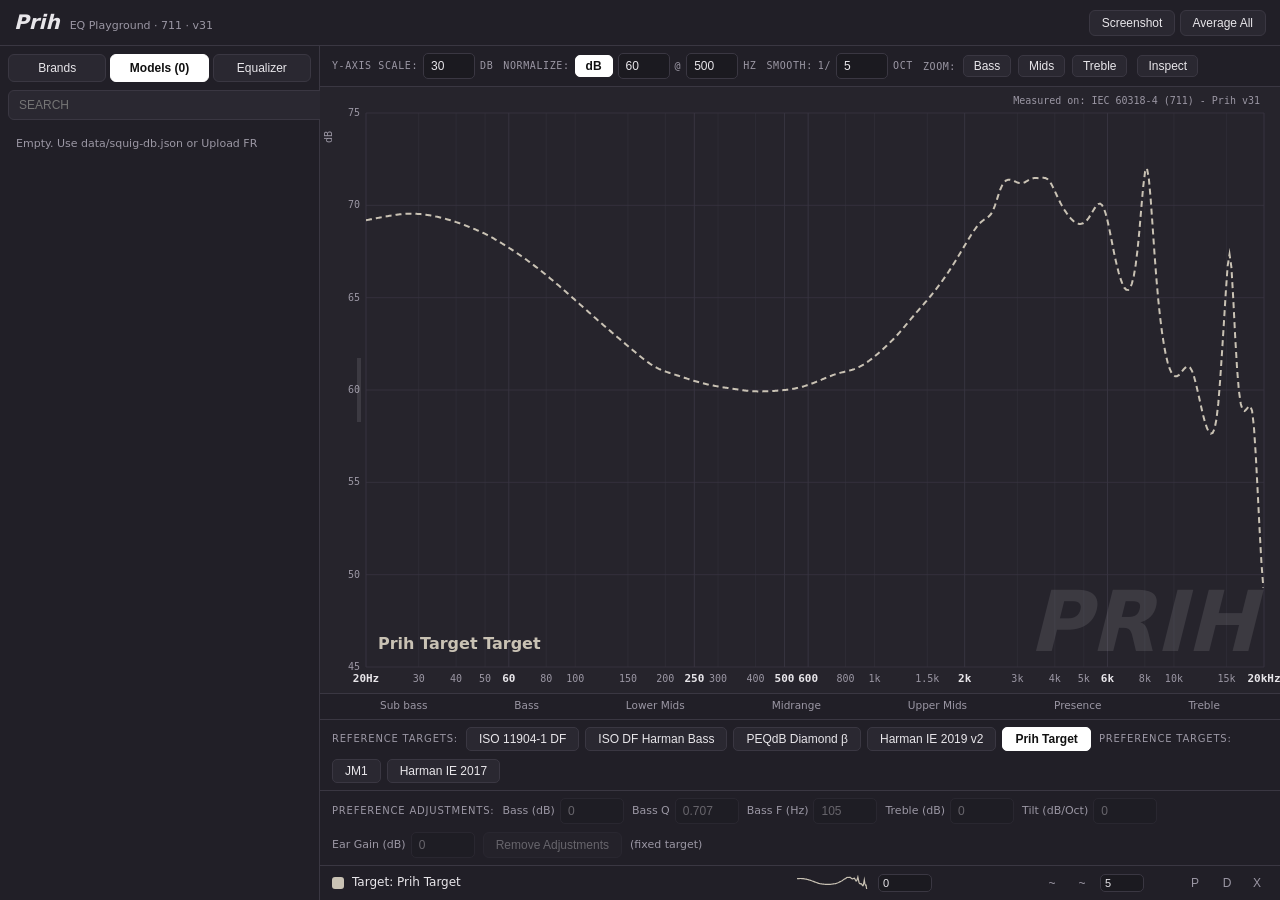
==== commit 1503b0a0: "Update index.html" ====
--- a/prih/index.html
+++ b/prih/index.html
@@ -2,27 +2,21 @@
 <html lang="ru">
 <head>
 <meta charset="utf-8">
-<meta name="viewport"
-content="width=device-width,initial-scale=1,viewport-fit=cover">
+<meta name="viewport" content="width=device-width,initial-scale=1,viewport-fit=cover">
 <title>Prih — EQ Playground</title>
 <script>
-window.__missing=[];
-function M(n){window.__missing.push(n);}
 window.__prihBootTimer=setTimeout(function(){
   var b=document.getElementById("errbar");
   if(b&&document.getElementById("boot")){
     b.style.display="block";
-    b.textContent="SCRIPT NOT STARTED 15s: missing files: "+
-      (window.__missing.join(", ")||"cache").toString();
+    b.textContent="SCRIPT NOT STARTED 15s: file cut or cache. Ctrl+F5.";
   }
 },15000);
 window.addEventListener("error",function(e){
   var b=document.getElementById("errbar");
   if(!b)return;
   b.style.display="block";
-  var f=(e.filename||"").split("/").pop();
-  b.textContent="JS ERROR in "+f+" line "+(e.lineno||0)+
-    ": "+(e.message||e);
+  b.textContent="JS ERROR: "+(e.message||e)+" @ line "+(e.lineno||"?");
 },true);
 </script>
 <style>
@@ -63,9 +57,8 @@
 color:var(--text);border-radius:6px;padding:7px 10px;font-size:12px}
 .pane{flex:1;overflow-y:auto;padding:0 8px 8px;display:flex;
 flex-direction:column;gap:6px}
-.brand,.mrow{display:flex;align-items:center;
-justify-content:space-between;gap:8px;padding:6px 9px;
-border-radius:6px;cursor:pointer;font-size:12.5px}
+.brand,.mrow{display:flex;align-items:center;justify-content:space-between;
+gap:8px;padding:6px 9px;border-radius:6px;cursor:pointer;font-size:12.5px}
 .brand:hover,.mrow:hover{background:var(--panel2)}
 .brand.sel{background:#fff;color:#111}
 .mrow.sel{background:rgba(255,255,255,.12);outline:1px solid var(--muted)}
@@ -79,44 +72,46 @@
 .grid2{display:grid;grid-template-columns:1fr 1fr;gap:6px}
 label{display:flex;flex-direction:column;gap:3px;font-size:11px;
 color:var(--muted)}
-label.chk{flex-direction:row;align-items:center;gap:7px;
-color:var(--text);font-size:12px}
+label.chk{flex-direction:row;align-items:center;gap:7px;color:var(--text);
+font-size:12px}
 input[type=number],input[type=search],input[type=text],select{
 background:var(--bg);border:1px solid var(--line);color:var(--text);
 border-radius:5px;padding:5px 7px;font-size:12px;width:100%}
-textarea{background:var(--bg);border:1px solid var(--line);
-color:var(--text);border-radius:5px;padding:6px 8px;
-font:11px/1.4 monospace;width:100%;resize:vertical}
+textarea{background:var(--bg);border:1px solid var(--line);color:var(--text);
+border-radius:5px;padding:6px 8px;font:11px/1.4 monospace;width:100%;
+resize:vertical}
 .row{display:flex;gap:6px;align-items:center;flex-wrap:wrap}
 .row button{padding:4px 9px}
 .preamp{font-weight:700;font-size:12px}
 #eqRows{display:flex;flex-direction:column;gap:4px}
-.frow{display:grid;align-items:center;gap:4px;
-grid-template-columns:20px 50px 1fr 1fr 1fr 22px}
-.frow.head span{font-size:9.5px;color:var(--muted);
-text-transform:uppercase;letter-spacing:.05em}
+.frow{display:grid;grid-template-columns:20px 50px 1fr 1fr 1fr 22px;gap:4px;
+align-items:center}
+.frow.head span{font-size:9.5px;color:var(--muted);text-transform:uppercase;
+letter-spacing:.05em}
 .frow input[type=number]{padding:3px 4px;font-size:11px}
 .frow select{background:var(--bg);border:1px solid var(--line);
 color:var(--text);border-radius:4px;font-size:11px;padding:3px 2px}
 .frow .fx{padding:0 4px;border:none;background:none;color:var(--muted)}
 .frow .fx:hover{color:#ff8a8a}
 .inwrap{position:relative;display:block}
-.inwrap i{position:absolute;right:6px;top:50%;
-transform:translateY(-50%);font-style:normal;font-size:9px;
-color:var(--muted);pointer-events:none}
+.inwrap i{position:absolute;right:6px;top:50%;transform:translateY(-50%);
+font-style:normal;font-size:9px;color:var(--muted);pointer-events:none}
 .inwrap input{padding-right:24px}
 #toolbar:empty{display:none}
-details.gdet{background:var(--panel);border-top:1px solid var(--line)}
-details.gdet>summary{cursor:pointer;padding:7px 12px;font-size:10px;
-letter-spacing:.08em;text-transform:uppercase;color:var(--muted);
-list-style:none}
-details.gdet>summary::-webkit-details-marker{display:none}
+details.gdet,details.adjdet{background:var(--panel);
+border-top:1px solid var(--line)}
+details.gdet>summary,details.adjdet>summary{cursor:pointer;padding:7px 12px;
+font-size:10px;letter-spacing:.08em;text-transform:uppercase;
+color:var(--muted);list-style:none}
+details.gdet>summary::-webkit-details-marker,
+details.adjdet>summary::-webkit-details-marker{display:none}
 details.gdet[open]>summary{border-bottom:1px solid var(--line)}
-details.gdet>#toolbar{border-bottom:none}
+details.gdet .gwrap{display:flex;flex-wrap:wrap;gap:10px;padding:8px 12px;
+align-items:center}
+details.adjdet #adjRow{border-top:none;padding:8px 12px}
 #center{flex:1;display:flex;flex-direction:column;min-width:0}
 #toolbar{display:flex;flex-wrap:wrap;gap:10px;align-items:center;
-padding:7px 12px;background:var(--panel);
-border-bottom:1px solid var(--line)}
+padding:7px 12px;background:var(--panel);border-bottom:1px solid var(--line)}
 .tb{flex-direction:row;align-items:center;gap:5px;font-size:10px;
 letter-spacing:.06em;text-transform:uppercase;color:var(--muted);
 font-family:ui-monospace,Menlo,monospace}
@@ -133,9 +128,8 @@
 #bands{display:flex;justify-content:space-between;padding:4px 60px 6px;
 color:var(--muted);font-size:10.5px;border-top:1px solid var(--line);
 background:var(--panel)}
-#targetsRow,#adjRow{display:flex;flex-wrap:wrap;gap:8px;
-align-items:center;padding:7px 12px;
-border-top:1px solid var(--line);background:var(--panel)}
+#targetsRow,#adjRow{display:flex;flex-wrap:wrap;gap:8px;align-items:center;
+padding:7px 12px;border-top:1px solid var(--line);background:var(--panel)}
 .lbl{font-size:10px;letter-spacing:.08em;text-transform:uppercase;
 color:var(--muted);flex:none}
 .chips{display:flex;flex-wrap:wrap;gap:6px}
@@ -147,90 +141,67 @@
 #legendRows{display:flex;flex-direction:column;gap:4px;padding:8px 12px;
 background:var(--panel);border-top:1px solid var(--line)}
 .crow{display:grid;align-items:center;gap:6px;font-size:12px;
-grid-template-columns:14px minmax(90px,1.1fr) 76px 54px 44px 26px 26px 26px 22px}
+grid-template-columns:14px minmax(90px,1.1fr) 76px 54px 96px 24px 24px 44px 26px 26px 26px 22px}
 .crow .sw{width:12px;height:12px;border-radius:3px}
 .crow .cname{overflow:hidden;text-overflow:ellipsis;white-space:nowrap}
 .crow .src{color:var(--muted);font-size:10px}
 .crow canvas.spark{width:72px;height:16px}
 .crow input[type=number]{padding:2px 4px;font-size:11px}
-.crow button{padding:1px 4px;border:none;background:none;
-color:var(--muted);font-size:12px;cursor:pointer}
+.crow select{padding:2px 3px;font-size:11px}
+.crow button{padding:1px 4px;border:none;background:none;color:var(--muted);
+font-size:12px;cursor:pointer}
 .crow button:hover{color:var(--text)}
-.crow button.on{color:var(--text);background:var(--panel2);
-border-radius:4px}
+.crow button.on{color:var(--text);background:var(--panel2);border-radius:4px}
 #modal{position:fixed;inset:0;background:rgba(0,0,0,.65);display:flex;
 align-items:center;justify-content:center;z-index:20}
 #modal .box{width:420px;max-width:92vw;background:var(--panel);
-border:1px solid var(--line);border-radius:10px;padding:18px;
-display:flex;flex-direction:column;gap:10px}
+border:1px solid var(--line);border-radius:10px;padding:18px;display:flex;
+flex-direction:column;gap:10px}
 #modal h3{margin:0;font-size:14px;color:var(--text)}
 .muted{color:var(--muted);font-size:11px}
-.err{color:#ff8a8a}
-.prev{color:#8af0a0}
+.err{color:#ff8a8a}.prev{color:#8af0a0}
 #toast{position:fixed;left:50%;bottom:22px;transform:translateX(-50%);
 background:#2c2a37;color:#fff;padding:9px 16px;border-radius:8px;
 font-size:12.5px;opacity:0;transition:opacity .25s;pointer-events:none;
-z-index:30;max-width:90vw;text-align:center}
+z-index:30}
 #toast.show{opacity:1}
 ::-webkit-scrollbar{width:9px}
 ::-webkit-scrollbar-thumb{background:var(--line);border-radius:6px}
 @media (max-width:900px){
  html,body{height:auto;min-height:100%}
- body{touch-action:manipulation}
- header{flex-wrap:nowrap;overflow-x:auto;padding:6px 10px;gap:8px;
-  padding-top:calc(6px + env(safe-area-inset-top))}
+ header{flex-wrap:nowrap;overflow-x:auto;padding:6px 10px;gap:8px}
  .logo{font-size:16px;white-space:nowrap;flex:none}
  .logo span{display:none}
  .topbtns{flex:none;display:flex;gap:6px}
- .topbtns button{padding:8px 12px;font-size:12px;white-space:nowrap}
+ .topbtns button{padding:5px 10px;font-size:11px;white-space:nowrap}
  main{flex:none;flex-direction:column}
  #center{order:1;flex:none}
  #left{order:2;width:100%;flex:none;border-right:none;
-  border-radius:16px 16px 0 0;margin-top:-12px;padding-top:10px;
-  position:relative;z-index:4}
+ border-radius:16px 16px 0 0;margin-top:-12px;padding-top:10px;
+ position:relative;z-index:4}
  #left::before{content:"";display:block;width:44px;height:4px;
-  border-radius:2px;background:var(--line);margin:0 auto 6px}
- #graphWrap{flex:none;height:46vh;min-height:240px}
+ border-radius:2px;background:var(--line);margin:0 auto 6px}
+ #graphWrap{flex:none;height:44vh;min-height:230px}
  #bands{display:none}
- details.gdet>summary{padding:10px 12px;font-size:11px}
- #toolbar{border-bottom:none;gap:8px;padding:8px 10px}
- .tb input{width:64px}
- .tchip{padding:6px 12px;font-size:12px}
- #targetsRow{flex-wrap:nowrap;overflow-x:auto;padding:8px 10px;gap:6px;
-  -webkit-overflow-scrolling:touch}
+ #targetsRow{flex-wrap:nowrap;overflow-x:auto;padding:6px 10px;gap:6px}
  #targetsRow .chips{flex-wrap:nowrap}
- .tchip.tgt{padding:8px 14px;font-size:12px;white-space:nowrap}
- #adjRow{flex-wrap:nowrap;overflow-x:auto;gap:8px;padding:8px 10px;
-  -webkit-overflow-scrolling:touch}
- #adjRow label{flex:none;white-space:nowrap;font-size:12px}
+ .tchip.tgt{padding:5px 12px;font-size:11px;white-space:nowrap}
+ #adjRow{flex-wrap:nowrap;overflow-x:auto;gap:6px}
+ #adjRow label{flex:none;white-space:nowrap}
  #adjRow input{width:56px}
- #adjRow button{padding:8px 12px;flex:none}
- #legendRows{padding:8px 10px;gap:6px}
- .crow{grid-template-columns:14px 1fr 46px 30px 30px 26px;gap:4px}
- .crow .spark,.crow .cpin,.crow .ph,.crow .cdev{display:none}
- .crow button{font-size:14px;padding:4px 6px}
- .crow input[type=number]{padding:4px;font-size:16px}
- .pane{max-height:none;overflow:visible;padding:0 10px 20px}
- .tabs{padding:10px 10px 0}
- .tabs button{font-size:13px;padding:10px 4px}
- #search{margin:8px 10px;padding:10px;font-size:14px}
- .mrow{padding:10px}
- .mrow .add{padding:4px 12px}
- .frow{grid-template-columns:26px 56px 1fr 1fr 1fr}
+ #legendRows{padding:6px 8px;gap:3px}
+ .crow{grid-template-columns:14px 1fr 40px 24px 24px 24px 22px}
+ .crow .spark,.crow .ccomp,.crow .csn,.crow .csm,
+ .crow .cpin,.crow .ph{display:none}
+ .pane{max-height:none;overflow:visible;padding:0 8px 16px}
+ .tabs button{font-size:12px;padding:8px 4px}
+ #search{margin:6px 8px}
+ .frow{grid-template-columns:22px 52px 1fr 1fr 1fr}
  .frow .fx,.frow.head span:last-child{display:none}
- .frow input[type=number]{padding:8px 4px;font-size:16px}
- .frow select{font-size:13px;padding:6px 2px}
- .inwrap input{padding-right:22px;font-size:16px}
- #eqPane .row button{padding:9px 14px;font-size:13px}
- .grid2 label{font-size:12px}
- .grid2 input{padding:8px;font-size:16px}
- input[type=number],input[type=search],input[type=text],
- select,textarea{font-size:16px!important}
- #modal .box{width:100%;max-width:100vw;min-height:100vh;
-  border-radius:0;padding:16px;
-  padding-bottom:calc(16px + env(safe-area-inset-bottom));
-  overflow-y:auto}
- #toast{bottom:calc(22px + env(safe-area-inset-bottom))}
+ .frow input[type=number]{padding:6px 4px;font-size:12px}
+ .inwrap input{padding-right:22px;font-size:12px}
+ #eqPane .row button{padding:7px 12px}
+ #modal .box{max-height:86vh;overflow-y:auto}
 }
 </style>
 </head>
@@ -238,7 +209,7 @@
 <div id="errbar"></div>
 <div id="boot">Prih · loading…</div>
 <header id="top">
-  <div class="logo">Prih<span>EQ Playground · 711 · v44</span></div>
+  <div class="logo">Prih<span>EQ Playground · 711 · v31</span></div>
   <div class="topbtns">
     <button id="btnShot">Screenshot</button>
     <button id="btnAvg">Average All</button>
@@ -298,7 +269,7 @@
         <button id="btnImportEq">Import EQ</button>
         <button id="btnExportEq">Export Parametric EQ</button>
       </div>
-      <div class="muted">Filters editable; curve and pre-amp update live.</div>
+      <div class="muted">Filters are editable; curve and pre-amp update live.</div>
     </div>
   </aside>
   <section id="center">
@@ -306,12 +277,10 @@
       <label class="tb">Y-AXIS SCALE:<input id="ySpan" type="number" value="30" min="10" max="120" step="5"><span>dB</span></label>
       <label class="tb">NORMALIZE:
         <button id="normOn" class="tchip on">dB</button>
-        <input id="normDb" type="number" value="60">
-        <span>@</span>
-        <input id="normHz" type="number" value="500">
-        <span>Hz</span>
+        <input id="normDb" type="number" value="60"><span>@</span>
+        <input id="normHz" type="number" value="500"><span>Hz</span>
       </label>
-      <label class="tb">SMOOTH:<span>1/</span><input id="smoothN" type="number" value="0" min="0" max="48"><span>oct</span></label>
+      <label class="tb">SMOOTH:<span>1/</span><input id="smoothN" type="number" value="5" min="0" max="48"><span>oct</span></label>
       <span class="tb">ZOOM:
         <button id="zBass" class="tchip">Bass</button>
         <button id="zMids" class="tchip">Mids</button>
@@ -355,7 +324,7 @@
   <div class="box">
     <h3>Add measurement (711 only)</h3>
     <label>Name<input id="mName" placeholder="Headphone name"></label>
-    <label>Source<input id="mSource" placeholder="pw / boizoff / gudkov"></label>
+    <label>Source<input id="mSource" placeholder="pw / boizoff / gudkov / own"></label>
     <label>URL<input id="mUrl" placeholder="https://gudkov.squig.link/..."></label>
     <div class="row">
       <label style="flex:1">URL L<input id="mUrlL" placeholder="...L.csv"></label>
@@ -374,10 +343,2127 @@
   </div>
 </div>
 <div id="toast"></div>
-<script src="core.js" onerror="M('core.js')"></script>
-<script src="data.js" onerror="M('data.js')"></script>
-<script src="draw.js" onerror="M('draw.js')"></script>
-<script src="ui.js" onerror="M('ui.js')"></script>
-<script src="init.js" onerror="M('init.js')"></script>
+<script>
+"use strict";
+/* AutoEQ v31: coordinate descent with 3-param Nelder-Mead
+   (log2 f, log2 Q, gain) on FULL weighted SSE; greedy seeding by peak;
+   add/remove pass; two deterministic starts; mask zeroes above Fmax.
+   No ternary operators on purpose (copy-safe). */
+window.AutoEqFit=(function(){
+function T(c,a,b){if(c){return a;}return b;}
+function clamp(v,a,b){
+  if(v<a){return a;}
+  if(v>b){return b;}
+  return v;
+}
+function shape(f,f0,q){
+  var x=f/f0-f0/f;
+  return 1/(1+q*q*x*x);
+}
+function pow2(x){return Math.pow(2,x);}
+function maskW(f,fmax){
+  var f1=fmax*0.85;
+  if(f<=f1){return 1;}
+  if(f>=fmax){return 0;}
+  return 0.5*(1+Math.cos(Math.PI*(f-f1)/(fmax-f1)));
+}
+function fullSSE(e0,f,fs,W){
+  var s=0,i,k,d;
+  for(i=0;i<f.length;i++){
+    d=e0[i];
+    for(k=0;k<fs.length;k++){
+      if(fs[k].g){
+        d+=fs[k].g*shape(f[i],fs[k].f,fs[k].q);
+      }
+    }
+    s+=W[i]*d*d;
+  }
+  return s;
+}
+function residFull(e0,f,fs){
+  var e=new Array(f.length),i,k,d;
+  for(i=0;i<f.length;i++){
+    d=e0[i];
+    for(k=0;k<fs.length;k++){
+      if(fs[k].g){
+        d+=fs[k].g*shape(f[i],fs[k].f,fs[k].q);
+      }
+    }
+    e[i]=d;
+  }
+  return e;
+}
+function residWithout(e0,f,fs,k){
+  var e=new Array(f.length),i,j,d;
+  for(i=0;i<f.length;i++){
+    d=e0[i];
+    for(j=0;j<fs.length;j++){
+      if(j===k){continue;}
+      if(fs[j].g){
+        d+=fs[j].g*shape(f[i],fs[j].f,fs[j].q);
+      }
+    }
+    e[i]=d;
+  }
+  return e;
+}
+function makeF(ew,f,W,o){
+  return function(x){
+    var fc=clamp(pow2(x[0]),o.fmin,o.fmax);
+    var q=clamp(pow2(x[1]),o.qmin,o.qmax);
+    var g=clamp(x[2],o.gmin,o.gmax);
+    var s=0,i,d;
+    for(i=0;i<f.length;i++){
+      d=ew[i]+g*shape(f[i],fc,q);
+      s+=W[i]*d*d;
+    }
+    return s;
+  };
+}
+function nm3(F,x0,iters){
+  var S=[],i,j,q2;
+  S[0]={x:x0.slice()};
+  S[1]={x:x0.slice()};S[1].x[0]+=0.25;
+  S[2]={x:x0.slice()};S[2].x[1]+=0.25;
+  S[3]={x:x0.slice()};S[3].x[2]+=0.5;
+  for(i=0;i<4;i++){S[i].f=F(S[i].x);}
+  for(i=0;i<iters;i++){
+    S.sort(function(a,b){return a.f-b.f;});
+    var conv=true;
+    for(j=1;j<4;j++){
+      if(Math.abs(S[j].x[0]-S[0].x[0])>1e-4){conv=false;}
+      if(Math.abs(S[j].x[1]-S[0].x[1])>1e-4){conv=false;}
+      if(Math.abs(S[j].x[2]-S[0].x[2])>1e-3){conv=false;}
+    }
+    if(conv){break;}
+    var c=[0,0,0],r=[0,0,0];
+    for(j=0;j<3;j++){
+      c[j]=(S[0].x[j]+S[1].x[j]+S[2].x[j])/3;
+      r[j]=2*c[j]-S[3].x[j];
+    }
+    var fr=F(r);
+    if(fr<S[0].f){
+      var ex=[0,0,0];
+      for(j=0;j<3;j++){ex[j]=c[j]+2*(c[j]-S[3].x[j]);}
+      var fe=F(ex);
+      if(fe<fr){S[3]={x:ex,f:fe};}
+      else{S[3]={x:r,f:fr};}
+    }else if(fr<S[2].f){
+      S[3]={x:r,f:fr};
+    }else{
+      var kc=[0,0,0];
+      for(j=0;j<3;j++){kc[j]=(c[j]+S[3].x[j])/2;}
+      var fk=F(kc);
+      if(fk<S[3].f){
+        S[3]={x:kc,f:fk};
+      }else{
+        for(j=1;j<4;j++){
+          var nx=[0,0,0];
+          for(q2=0;q2<3;q2++){
+            nx[q2]=S[0].x[q2]+0.5*(S[j].x[q2]-S[0].x[q2]);
+          }
+          S[j]={x:nx,f:F(nx)};
+        }
+      }
+    }
+  }
+  S.sort(function(a,b){return a.f-b.f;});
+  return S[0].x;
+}
+function clampCand(x,o){
+  return{
+    f:clamp(pow2(x[0]),o.fmin,o.fmax),
+    q:clamp(pow2(x[1]),o.qmin,o.qmax),
+    g:clamp(x[2],o.gmin,o.gmax)
+  };
+}
+function seedFit(e,f,o,W,bi,iters){
+  var F=makeF(e,f,W,o);
+  var x0=[
+    Math.log2(clamp(f[bi],o.fmin,o.fmax)),
+    Math.log2(clamp(1,o.qmin,o.qmax)),
+    -e[bi]
+  ];
+  return clampCand(nm3(F,x0,iters),o);
+}
+function refine(e0,f,fs,k,o,W,iters){
+  var ew=residWithout(e0,f,fs,k);
+  var F=makeF(ew,f,W,o);
+  var cur=fs[k];
+  var x0=[
+    Math.log2(clamp(cur.f,o.fmin,o.fmax)),
+    Math.log2(clamp(cur.q,o.qmin,o.qmax)),
+    cur.g
+  ];
+  var cand=clampCand(nm3(F,x0,iters),o);
+  var trial=fs.slice();
+  trial[k]=cand;
+  if(fullSSE(e0,f,trial,W)<fullSSE(e0,f,fs,W)-1e-9){
+    fs[k]=cand;
+    return true;
+  }
+  return false;
+}
+function tick(){
+  return new Promise(function(r){setTimeout(r,0);});
+}
+async function rounds(e0,f,fs,o,W,tEnd,iters,maxG){
+  var guard=0,changed=true,k;
+  while(changed&&guard<maxG&&performance.now()<tEnd){
+    changed=false;
+    for(k=0;k<fs.length;k++){
+      if(refine(e0,f,fs,k,o,W,iters)){changed=true;}
+    }
+    guard++;
+    await tick();
+  }
+  return fs;
+}
+function greedySeed(e0,f,o,W,count,tEnd){
+  var fs=[],e=e0.slice(),i;
+  while(fs.length<count&&performance.now()<tEnd){
+    var bi=-1,bv=0;
+    for(i=0;i<e.length;i++){
+      var av=W[i]*Math.abs(e[i]);
+      if(av>bv){bv=av;bi=i;}
+    }
+    if(bi<0||bv<0.15){break;}
+    var cand=seedFit(e,f,o,W,bi,120);
+    if(Math.abs(cand.g)<0.05){break;}
+    var before=0,after=0;
+    for(i=0;i<e.length;i++){
+      before+=W[i]*e[i]*e[i];
+      var d=e[i]+cand.g*shape(f[i],cand.f,cand.q);
+      after+=W[i]*d*d;
+    }
+    if(after>=before-1e-9){break;}
+    fs.push(cand);
+    for(i=0;i<e.length;i++){
+      e[i]+=cand.g*shape(f[i],cand.f,cand.q);
+    }
+  }
+  return fs;
+}
+function logSeed(o,count){
+  var fs=[],i;
+  for(i=0;i<count;i++){
+    var t=0;
+    if(count>1){t=i/(count-1);}
+    fs.push({
+      f:o.fmin*Math.pow(o.fmax/o.fmin,t),
+      q:clamp(1,o.qmin,o.qmax),
+      g:0});
+  }
+  return fs;
+}
+function pruneAdd(e0,f,fs,o,W,tEnd){
+  var k,i;
+  for(k=fs.length-1;k>=0;k--){
+    var rest=fs.filter(function(_,j){return j!==k;});
+    if(fullSSE(e0,f,rest,W)<=fullSSE(e0,f,fs,W)+1e-7){
+      fs=rest;
+    }
+  }
+  while(fs.length<o.count&&performance.now()<tEnd){
+    var e=residFull(e0,f,fs);
+    var bi=-1,bv=0;
+    for(i=0;i<e.length;i++){
+      var av=W[i]*Math.abs(e[i]);
+      if(av>bv){bv=av;bi=i;}
+    }
+    if(bi<0||bv<0.15){break;}
+    var cand=seedFit(e,f,o,W,bi,120);
+    if(Math.abs(cand.g)<0.05){break;}
+    if(fullSSE(e0,f,fs.concat([cand]),W)>=
+       fullSSE(e0,f,fs,W)-1e-9){break;}
+    fs.push(cand);
+  }
+  return fs;
+}
+function mergeClose(fs,minD){
+  fs.sort(function(a,b){return a.f-b.f;});
+  var out=[],i;
+  for(i=0;i<fs.length;i++){
+    var close=false;
+    if(out.length){
+      var last=out[out.length-1];
+      if(Math.abs(Math.log2(fs[i].f/last.f))<minD){close=true;}
+    }
+    if(close){
+      var last2=out[out.length-1];
+      if(Math.abs(fs[i].g)>Math.abs(last2.g)){
+        out[out.length-1]=fs[i];
+      }
+    }else{
+      out.push(fs[i]);
+    }
+  }
+  return out;
+}
+async function fitAsync(eFull,fFull,o,onProg){
+  var idx=[],i;
+  for(i=0;i<fFull.length;i++){
+    if(fFull[i]>=o.fmin&&fFull[i]<=o.fmax){idx.push(i);}
+  }
+  if(idx.length<10){return [];}
+  var f=idx.map(function(k){return fFull[k];});
+  var e0=idx.map(function(k){return eFull[k];});
+  var W=f.map(function(ff){return maskW(ff,o.fmax);});
+  var t0=performance.now();
+  var BUDGET=o.budget||12000;
+  var tEnd=t0+BUDGET;
+  var starts=[
+    greedySeed(e0,f,o,W,o.count,tEnd),
+    logSeed(o,o.count)
+  ];
+  var best=null,si;
+  for(si=0;si<starts.length;si++){
+    var fs=starts[si];
+    fs=await rounds(e0,f,fs,o,W,tEnd,140,6);
+    fs=pruneAdd(e0,f,fs,o,W,tEnd);
+    fs=await rounds(e0,f,fs,o,W,tEnd,90,4);
+    var sc=fullSSE(e0,f,fs,W);
+    if(!best||sc<best.sc-1e-9){best={fs:fs,sc:sc};}
+    if(onProg){
+      onProg(si+1,Math.round((performance.now()-t0)/100)/10);
+    }
+    await tick();
+    if(performance.now()>tEnd){break;}
+  }
+  if(!best){return [];}
+  var out=mergeClose(best.fs,0.05);
+  return out.filter(function(x){
+    return Math.abs(x.g)>=0.1;
+  });
+}
+return{fitAsync:fitAsync,mask:maskW};
+})();
+/*EOF-AUTOEQ*/
+</script>
+<script>
+"use strict";
+var BUILD="v31";
+function T(c,a,b){if(c){return a;}return b;}
+var RE_SPLIT=/[\s,;]+/;
+var RE_ABS=/^https?:\/\//i;
+var RE_ESC=/[&<>"]/g;
+var RE_HTML=new RegExp("^\\s*(<|<!DOCTYPE)","i");
+var RE_HREF=new RegExp('href="([^"]+\\.(?:csv|txt))"',"gi");
+var RE_L=new RegExp("[._\\- ]L([._\\- \\d]|\\.csv|\\.txt)","i");
+var RE_R=new RegExp("[._\\- ]R([._\\- \\d]|\\.csv|\\.txt)","i");
+var RE_PRE=new RegExp("Preamp:\\s*([-+0-9.]+)","i");
+var RE_FILTER=new RegExp(
+  "Filter\\s*\\d*\\s*:\\s*ON\\s*"+
+  "([A-Za-z]+)?\\s*"+
+  "Fc\\s*([0-9.]+)\\s*Hz\\s*"+
+  "Gain\\s*([-+0-9.]+)\\s*dB\\s*"+
+  "Q\\s*([0-9.]+)","gi");
+var RE_SAN=new RegExp("[^\\w\\d-]+","g");
+var CFG={
+  name:"Prih",normRange:[500,2000],
+  autoEqDefaults:{fmin:20,fmax:8000,gmin:-10,gmax:6,qmin:0.5,qmax:1.5},
+  targets:[
+    {group:"Reference",name:"ISO 11904-1 DF",
+     file:"targets/∆ ISO 11904-1 DF Target.txt",
+     alt:"targets/ISO 11904-1 DF Target.txt",adjustable:true},
+    {group:"Reference",name:"ISO DF Harman Bass",
+     file:"targets/ISO DF Harman Bass 711.txt",adjustable:true},
+    {group:"Reference",name:"PEQdB Diamond β",
+     file:"targets/PEQdB Diamond β.txt"},
+    {group:"Reference",name:"Harman IE 2019 v2",
+     file:"targets/Harman IE 2019v2 Target Target.txt",
+     alt:"targets/Harman IE 2019v2 Target.txt",
+     adjustable:true},
+    {group:"Reference",name:"Prih Target",
+     file:"targets/Prih Target.txt",default:true},
+    {group:"Preference",name:"JM1",
+     file:"targets/JM1.txt",adjustable:true},
+    {group:"Preference",name:"Harman IE 2017",
+     file:"targets/Harman IE 2017.txt",adjustable:true}
+  ],
+  hps:[]
+};
+var PALETTE=["#38c5f4","#ff8a65","#aed581","#ba68c8","#ffd54f",
+"#4db6ac","#f06292","#7986cb","#a1887f","#e57373"];
+var FMIN=20,FMAX=20000,SPO=96;
+var GRID=(function(){
+  var n=Math.round(Math.log2(FMAX/FMIN)*SPO);
+  var g=new Float64Array(n+1),i;
+  for(i=0;i<=n;i++){
+    g[i]=FMIN*Math.pow(2,i/SPO);
+  }
+  return g;
+})();
+var ZOOMS={bass:[20,500],mids:[500,5000],treble:[5000,20000]};
+function clamp(v,a,b){
+  if(v<a){return a;}
+  if(v>b){return b;}
+  return v;
+}
+function esc(s){
+  return String(s).replace(RE_ESC,function(c){
+    if(c==="\""){return"&quot;";}
+    if(c==="&"){return"&amp;";}
+    if(c==="<"){return"&lt;";}
+    return"&gt;";
+  });
+}
+function css(v){
+  return getComputedStyle(document.body)
+    .getPropertyValue(v).trim();
+}
+function $(id){return document.getElementById(id);}
+function on(id,ev,fn){
+  var el=$(id);
+  if(el){el.addEventListener(ev,fn);}
+  return el;
+}
+function num(el,fb){
+  var v=parseFloat(el.value);
+  return isFinite(v)?v:fb;
+}
+function r1(v){return Math.round(v*10)/10;}
+function r2(v){return Math.round(v*100)/100;}
+function fmtF(f){return Math.round(f);}
+function isAbs(u){return RE_ABS.test(u);}
+function fetchWithTimeout(u,ms){
+  var c=new AbortController();
+  var t=setTimeout(function(){c.abort();},ms);
+  return fetch(u,{signal:c.signal}).finally(function(){
+    clearTimeout(t);
+  });
+}
+function fetchLocal(u){
+  return fetchWithTimeout(u,8000).then(function(r){
+    if(!r.ok){throw new Error("HTTP "+r.status);}
+    return r.text();
+  });
+}
+function fetchRemote(u){
+  var p1="https://api.allorigins.win/raw?url=";
+  var p2="https://corsproxy.io/?url=";
+  var urls=[u,p1+encodeURIComponent(u),p2+encodeURIComponent(u)];
+  var chain=Promise.reject(new Error("fetch failed"));
+  urls.forEach(function(uu){
+    chain=chain.catch(function(){
+      return fetchWithTimeout(uu,7000).then(function(r){
+        if(!r.ok){throw new Error("http");}
+        return r.text();
+      }).then(function(t){
+        if(!t||!t.trim()){throw new Error("empty");}
+        return t;
+      });
+    });
+  });
+  return chain;
+}
+function fetchAny(u){return isAbs(u)?fetchRemote(u):fetchLocal(u);}
+function parseTable(text){
+  var rows=[],lines=text.split(/\r?\n/),i;
+  for(i=0;i<lines.length;i++){
+    var toks=lines[i].trim().split(RE_SPLIT)
+      .filter(function(t){return t.length;});
+    if(toks.length<2){continue;}
+    var n=toks.map(Number);
+    if(!isFinite(n[0])||n[0]<=0||!isFinite(n[1])){continue;}
+    var v=n[1];
+    if(toks.length>=3&&isFinite(n[2])){v=(n[1]+n[2])/2;}
+    rows.push([n[0],v]);
+  }
+  rows.sort(function(a,b){return a[0]-b[0];});
+  return rows;
+}
+function resample(pts){
+  var out=new Float64Array(GRID.length);
+  var n=pts.length,j=0,i;
+  for(i=0;i<GRID.length;i++){
+    var f=GRID[i];
+    if(f<=pts[0][0]){out[i]=pts[0][1];continue;}
+    if(f>=pts[n-1][0]){out[i]=pts[n-1][1];continue;}
+    while(pts[j+1][0]<f){j++;}
+    var f0=pts[j][0],v0=pts[j][1];
+    var f1=pts[j+1][0],v1=pts[j+1][1];
+    var t=(Math.log(f)-Math.log(f0));
+    t=t/(Math.log(f1)-Math.log(f0));
+    out[i]=v0+(v1-v0)*t;
+  }
+  return out;
+}
+function smoothCurve(y,oct){
+  if(!oct){return y;}
+  var sigma=oct*SPO/2.355;
+  var r=Math.max(1,Math.ceil(sigma*3));
+  var out=new Float64Array(y.length),i,k;
+  for(i=0;i<y.length;i++){
+    var s=0,w=0;
+    for(k=-r;k<=r;k++){
+      var idx=i+k;
+      if(idx<0||idx>=y.length){continue;}
+      var g=Math.exp(-k*k/(2*sigma*sigma));
+      s+=y[idx]*g;
+      w+=g;
+    }
+    out[i]=s/w;
+  }
+  return out;
+}
+function shift(y,d){
+  var o=new Float64Array(y.length),i;
+  for(i=0;i<y.length;i++){o[i]=y[i]+d;}
+  return o;
+}
+function minusF(a,b){
+  var o=new Float64Array(a.length),i;
+  for(i=0;i<a.length;i++){o[i]=a[i]-b[i];}
+  return o;
+}
+function averageCurves(list){
+  var o=new Float64Array(GRID.length),i,j;
+  for(j=0;j<list.length;j++){
+    for(i=0;i<GRID.length;i++){o[i]+=list[j][i];}
+  }
+  for(i=0;i<GRID.length;i++){o[i]/=list.length;}
+  return o;
+}
+function shape(f,f0,q){
+  var x=f/f0-f0/f;
+  return 1/(1+(q*x)*(q*x));
+}
+function anchorVal(y,f){
+  var s=0,n=0,lo=f/1.06,hi=f*1.06,i;
+  for(i=0;i<GRID.length;i++){
+    if(GRID[i]>=lo&&GRID[i]<=hi){s+=y[i];n++;}
+  }
+  return n?s/n:y[0];
+}
+function addF(a,b){
+  var o=new Float64Array(a.length),i;
+  for(i=0;i<a.length;i++){o[i]=a[i]+b[i];}
+  return o;
+}
+function biquadDb(type,f0,Q,gain,f){
+  var w0=2*Math.PI*clamp(f0,10,23000)/48000;
+  var w=2*Math.PI*clamp(f,10,23500)/48000;
+  var A=Math.pow(10,(gain||0)/40);
+  var cw=Math.cos(w0),sw=Math.sin(w0);
+  var al=sw/(2*Math.max(Q,0.05));
+  var sA=Math.sqrt(A);
+  var b0,b1,b2,a0,a1,a2;
+  if(type==="ls"){
+    b0=A*((A+1)+(A-1)*cw+2*sA*al);
+    b1=2*A*((A-1)+(A+1)*cw);
+    b2=A*((A+1)+(A-1)*cw-2*sA*al);
+    a0=(A+1)+(A-1)*cw+2*sA*al;
+    a1=-2*((A-1)+(A+1)*cw);
+    a2=(A+1)+(A-1)*cw-2*sA*al;
+  }else{
+    b0=A*((A+1)+(A-1)*cw-2*sA*al);
+    b1=-2*A*((A-1)+(A+1)*cw);
+    b2=A*((A+1)+(A-1)*cw+2*sA*al);
+    a0=(A+1)+(A-1)*cw-2*sA*al;
+    a1=2*((A-1)+(A+1)*cw);
+    a2=(A+1)+(A-1)*cw+2*sA*al;
+  }
+  var c1=Math.cos(w),s1=Math.sin(w);
+  var c2=Math.cos(2*w),s2=Math.sin(2*w);
+  var nbR=b0+b1*c1+b2*c2;
+  var nbI=-(b1*s1+b2*s2);
+  var dR=a0+a1*c1+a2*c2;
+  var dI=-(a1*s1+a2*s2);
+  var den=dR*dR+dI*dI||1e-9;
+  var hR=(nbR*dR+nbI*dI)/den;
+  var hI=(nbI*dR-nbR*dI)/den;
+  return 10*Math.log10(hR*hR+hI*hI+1e-12);
+}
+var state={
+  selected:new Map(),hidden:new Set(),curves:new Map(),
+  target:null,brand:null,
+  adj:{bass:0,bassQ:0.707,bassF:105,treble:0,tilt:0,ear:0},
+  normOn:true,normDb:60,normHz:500,smoothN:5,ySpan:30,
+  aeq:{fmin:20,fmax:8000,gmin:-10,gmax:6,qmin:0.5,qmax:1.5},
+  eq:{name:null,filters:[],preamp:0,curve:null},
+  eqShow:true,eqRunning:false,devMode:false,
+  uploaded:[],remote:[],impTargets:[],
+  zoom:null,inspect:false,palShift:0,mouse:null,
+  dbUpdated:null
+};
+var targets=new Map(),hpCache=new Map();
+function curveCfg(key){
+  if(!state.curves.has(key)){
+    state.curves.set(key,{
+      comp:null,smOn:false,smN:null,off:0,pin:false});
+  }
+  return state.curves.get(key);
+}
+function flatToPairs(p){
+  var out=[],i;
+  for(i=0;i+1<p.length;i+=2){out.push([p[i],p[i+1]]);}
+  return out;
+}
+var FALLBACK_HARMAN=[
+20,7.62973,22.44924,7.68487,25.19842,7.71947,28.28427,7.72681,
+31.74802,7.69917,35.63595,7.60681,40,7.41131,44.89848,7.08692,
+50.39684,6.63857,56.56854,6.10753,63.49604,5.50985,71.2719,4.85848,
+80,4.18831,89.79696,3.50032,100.79368,2.77975,113.13708,2.0519,
+126.99208,1.33947,142.54379,0.6872,160,0.09838,179.59393,-0.47266,
+201.58737,-0.98818,226.27417,-1.37155,253.98417,-1.60032,
+285.08759,-1.70023,320,-1.70974,359.18786,-1.6662,403.17474,-1.59545,
+452.54834,-1.50398,507.96834,-1.38436,570.17518,-1.24699,
+640,-1.07811,718.37571,-0.86396,806.34947,-0.62243,905.09668,-0.33051,
+1015.93667,0.05512,1140.35036,0.58276,1280,1.32076,
+1436.75142,2.21175,1612.69894,3.21386,1810.19336,4.49772,
+2031.87335,5.98719,2280.70072,7.3739,2560,8.4983,
+2873.50284,9.17476,3225.39789,9.41864,3620.38672,9.24472,
+4063.74669,8.8162,4561.40144,8.24556,5120,7.6048,
+5747.00569,6.99762,6450.79578,6.18873,7240.77344,4.97312,
+8127.49339,3.32921,9122.80287,1.21727,10240,-1.25957,
+11494.01137,-3.68367,12901.59155,-5.99103,14481.54688,-8.09968,
+16254.98677,-10.65092,18245.60575,-15.25816,20186.38231,-20.68071];
+function nameTaken(x){
+  if(targets.has(x)){return true;}
+  var all=allHps(),i;
+  for(i=0;i<all.length;i++){
+    if(all[i].name===x){return true;}
+  }
+  return false;
+}
+function uniqueName(base){
+  var n=base,i=2;
+  while(nameTaken(n)){
+    n=base+" "+i;
+    i++;
+  }
+  return n;
+}
+function loadTargets(){
+  var jobs=CFG.targets.map(function(t){
+    var urls=[t.file,t.alt].filter(Boolean);
+    var chain=Promise.reject(new Error("no file"));
+    urls.forEach(function(u){
+      chain=chain.catch(function(){
+        return fetchLocal(u).then(function(txt){
+          var pts=parseTable(txt);
+          if(pts.length>10){
+            targets.set(t.name,{def:t,raw:resample(pts)});
+          }else{
+            throw new Error("short");
+          }
+        });
+      });
+    });
+    return chain.catch(function(){
+      if(t.name==="Harman IE 2019 v2"&&
+         !targets.has(t.name)){
+        targets.set(t.name,{
+          def:t,
+          raw:resample(flatToPairs(FALLBACK_HARMAN))});
+      }
+    });
+  });
+  return Promise.all(jobs).then(function(){
+    if(!state.target||!targets.has(state.target)){
+      var d=null,i;
+      for(i=0;i<CFG.targets.length;i++){
+        var t=CFG.targets[i];
+        if(t.default&&targets.has(t.name)){d=t;}
+      }
+      if(d){state.target=d.name;}
+      else{state.target=targets.keys().next().value||null;}
+    }
+  });
+}
+function loadRemoteDb(){
+  return fetchWithTimeout("data/squig-db.json",8000)
+  .then(function(r){
+    if(!r.ok){throw new Error("http");}
+    return r.json();
+  }).then(function(j){
+    (j.hps||[]).forEach(function(rec){
+      var pairs=flatToPairs(rec.pts||[]);
+      if(pairs.length<20){return;}
+      state.remote.push({
+        name:rec.name,source:rec.src,
+        raw:resample(pairs),remote:true});
+    });
+    state.dbUpdated=(j.meta&&j.meta.updated)||null;
+    if(state.remote.length){
+      toast("Squig db: "+state.remote.length+" models");
+    }
+  }).catch(function(){});
+}
+function adjCurve(){
+  var a=state.adj,out=new Float64Array(GRID.length);
+  var B=clamp(a.bass,-12,12),Tt=clamp(a.treble,-12,12);
+  var E=clamp(a.ear,-12,12),TL=clamp(a.tilt,-3,3);
+  if(!B&&!Tt&&!E&&!TL){return out;}
+  var fc=clamp(a.bassF,30,300);
+  var k=1.2/clamp(a.bassQ,0.3,2);
+  for(var i=0;i<GRID.length;i++){
+    var f=GRID[i],d=0;
+    d+=B*0.5*(1-Math.tanh(k*Math.log2(f/fc)));
+    d+=Tt*0.5*(1-Math.tanh(-k*Math.log2(f/10000)));
+    d+=E*Math.exp(-Math.pow(Math.log2(f/2700)/1.1,2));
+    d+=TL*Math.log2(f/1000);
+    out[i]=d;
+  }
+  return out;
+}
+function targetRaw(){
+  var t=targets.get(state.target);
+  if(!t){return null;}
+  return t.def.adjustable?addF(t.raw,adjCurve()):t.raw;
+}
+function normalizeOnly(y){
+  if(!state.normOn){return y;}
+  return shift(y,state.normDb-anchorVal(y,state.normHz));
+}
+function processCurve(raw,cfg){
+  var y=raw;
+  if(cfg&&cfg.comp&&targets.has(cfg.comp)){
+    y=minusF(y,targets.get(cfg.comp).raw);
+  }
+  var n=0;
+  if(cfg&&cfg.smOn){
+    if(cfg.smN!=null){n=cfg.smN;}
+    else{n=state.smoothN;}
+  }
+  if(n>0){y=smoothCurve(y,1/n);}
+  if(state.normOn){
+    y=shift(y,state.normDb-anchorVal(y,state.normHz));
+  }
+  if(cfg&&cfg.off){y=shift(y,cfg.off);}
+  return y;
+}
+function displayedY(raw,cfg){
+  var y=processCurve(raw,cfg);
+  if(state.devMode){
+    var tr=targetRaw();
+    if(tr){
+      y=minusF(y,processCurve(tr,curveCfg("__target")));
+    }
+  }
+  return y;
+}
+function filterResp(fl,f){
+  if(!fl.on||!fl.g){return 0;}
+  if(fl.t==="PK"){return fl.g*shape(f,fl.f,fl.q);}
+  return biquadDb(fl.t==="LS"?"ls":"hs",fl.f,fl.q,fl.g,f);
+}
+function hasActiveEq(){
+  if(!state.eq||!state.eqShow||!state.eq.curve){return false;}
+  return state.eq.filters.some(function(f){
+    return f.on&&Math.abs(f.g)>=0.05;
+  });
+}
+function series(){
+  var S=[];
+  state.selected.forEach(function(s,name){
+    if(!s.raw||state.hidden.has(name)){return;}
+    var cfg=curveCfg(name);
+    S.push({name:name,color:s.color,pin:cfg.pin,
+      y:displayedY(s.raw,cfg)});
+  });
+  var tr=targetRaw();
+  if(tr&&!state.hidden.has("__target")){
+    var ct=curveCfg("__target");
+    var ty;
+    if(state.devMode){
+      ty=new Float64Array(GRID.length);
+    }else{
+      ty=processCurve(tr,ct);
+    }
+    S.push({name:state.target,color:css("--target"),
+      dash:[6,4],w:2,pin:ct.pin,y:ty});
+  }
+  if(hasActiveEq()&&!state.hidden.has("__eq")){
+    S.push({name:"EQ result",color:css("--eq"),w:2,
+      pin:curveCfg("__eq").pin,
+      y:displayedY(state.eq.curve,curveCfg("__eq"))});
+  }
+  S.sort(function(a,b){return(a.pin?1:0)-(b.pin?1:0);});
+  return S;
+}
+function allHps(){return CFG.hps.concat(state.uploaded,state.remote);}
+function loadHp(def){
+  if(def.raw){return Promise.resolve(def.raw);}
+  if(!hpCache.has(def.name)){
+    hpCache.set(def.name,doLoadHp(def).catch(function(e){
+      hpCache.delete(def.name);
+      throw e;
+    }));
+  }
+  return hpCache.get(def.name);
+}
+function doLoadHp(def){
+  function one(u){
+    return fetchAny(u).then(function(t){
+      return resample(parseTable(t));
+    });
+  }
+  if(def.raw){return Promise.resolve(def.raw);}
+  if(def.url){return one(def.url);}
+  if(def.urlL&&def.urlR){
+    return Promise.all([one(def.urlL),one(def.urlR)])
+      .then(function(p){return averageCurves(p);});
+  }
+  if(def.file){return one(def.file);}
+  if(def.L&&def.R){
+    return Promise.all([one(def.L),one(def.R)])
+      .then(function(p){return averageCurves(p);});
+  }
+  return Promise.reject(new Error("no source"));
+}
+function afterSelChange(){
+  renderEqCurveSelect();
+  recomputeEq();
+  renderModels();
+  updateLegend();
+  draw();
+}
+function toggleHp(def){
+  if(!def){return;}
+  if(state.selected.has(def.name)){
+    state.selected.delete(def.name);
+    afterSelChange();
+    return;
+  }
+  var idx=state.selected.size+state.palShift;
+  var color=PALETTE[idx%PALETTE.length];
+  state.selected.set(def.name,{color:color,raw:null});
+  loadHp(def).then(function(raw){
+    var s=state.selected.get(def.name);
+    if(s){s.raw=raw;}
+    afterSelChange();
+  }).catch(function(){
+    state.selected.delete(def.name);
+    toast("Load failed: "+def.name);
+    afterSelChange();
+  });
+}
+var XTICKS=[20,30,40,50,60,80,100,150,200,250,300,400,
+500,600,800,1000,1500,2000,3000,4000,5000,6000,8000,
+10000,15000,20000];
+var XMAJ={20:1,60:1,250:1,500:1,600:1,2000:1,6000:1,20000:1};
+function xlab(f){
+  if(f===20){return"20Hz";}
+  if(f===20000){return"20kHz";}
+  if(f>=1000){return(f/1000)+"k";}
+  return""+f;
+}
+function draw(){
+  try{
+  var cv=$("graph");
+  var dpr=window.devicePixelRatio||1;
+  var W=cv.clientWidth,H=cv.clientHeight;
+  if(!W||!H){return;}
+  cv.width=W*dpr;
+  cv.height=H*dpr;
+  var ctx=cv.getContext("2d");
+  ctx.setTransform(dpr,0,0,dpr,0,0);
+  ctx.fillStyle=css("--plot");
+  ctx.fillRect(0,0,W,H);
+  var narrow=W<700;
+  var m={l:T(narrow,34,46),r:T(narrow,8,16),
+    t:T(narrow,18,26),b:T(narrow,20,26)};
+  var xr=state.zoom?ZOOMS[state.zoom]:[FMIN,FMAX];
+  var XF0=xr[0],XF1=xr[1];
+  var S=series();
+  var span=clamp(state.ySpan,10,120),lo,hi;
+  if(state.devMode){
+    lo=-span/2;
+    hi=span/2;
+  }else if(state.normOn){
+    lo=state.normDb-span/2;
+    hi=state.normDb+span/2;
+  }else{
+    var a=Infinity,b=-Infinity,i2,v2;
+    for(i2=0;i2<S.length;i2++){
+      for(v2=0;v2<S[i2].y.length;v2++){
+        var vv=S[i2].y[v2];
+        if(vv<a){a=vv;}
+        if(vv>b){b=vv;}
+      }
+    }
+    if(!S.length){a=45;b=75;}
+    var mid=(a+b)/2;
+    lo=mid-span/2;
+    hi=mid+span/2;
+  }
+  var step=span<=24?2:span<=48?5:10;
+  function X(f){
+    var t=Math.log2(f/XF0)/Math.log2(XF1/XF0);
+    return m.l+t*(W-m.l-m.r);
+  }
+  function Y(v){return m.t+(hi-v)/(hi-lo)*(H-m.t-m.b);}
+  var ticks=XTICKS.filter(function(f){
+    return f>=XF0&&f<=XF1;
+  });
+  ticks.forEach(function(f){
+    var x=X(f),maj=narrow?true:!!XMAJ[f];
+    ctx.strokeStyle=css("--grid");
+    ctx.lineWidth=1;
+    ctx.globalAlpha=T(maj,0.95,0.45);
+    ctx.beginPath();
+    ctx.moveTo(x,m.t);
+    ctx.lineTo(x,H-m.b);
+    ctx.stroke();
+    ctx.globalAlpha=1;
+    ctx.fillStyle=T(maj,css("--text"),css("--muted"));
+    var fs1=T(narrow,"700 8px",T(maj,"700 11px","10px"));
+    ctx.font=fs1+" ui-monospace,Menlo,monospace";
+    ctx.textAlign="center";
+    ctx.fillText(xlab(f),x,H-m.b+T(narrow,12,15));
+  });
+  var v0=Math.ceil(lo/step)*step,vv2;
+  for(vv2=v0;vv2<=hi;vv2+=step){
+    var y=Y(vv2);
+    ctx.strokeStyle=css("--grid");
+    ctx.lineWidth=1;
+    ctx.globalAlpha=0.75;
+    ctx.beginPath();
+    ctx.moveTo(m.l,y);
+    ctx.lineTo(W-m.r,y);
+    ctx.stroke();
+    ctx.globalAlpha=1;
+    ctx.fillStyle=css("--muted");
+    ctx.font=T(narrow,"8px","10px")+
+      " ui-monospace,Menlo,monospace";
+    ctx.textAlign="right";
+    ctx.fillText(Math.round(vv2),m.l-T(narrow,4,6),y+3);
+  }
+  if(!narrow){
+    ctx.fillStyle="rgba(255,255,255,0.10)";
+    ctx.fillRect(m.l-9,(m.t+H-m.b)/2-32,4,64);
+  }
+  ctx.save();
+  ctx.beginPath();
+  ctx.rect(m.l,m.t,W-m.l-m.r,H-m.t-m.b);
+  ctx.clip();
+  S.forEach(function(s){
+    ctx.strokeStyle=s.color;
+    ctx.lineWidth=T(s.pin,2.8,(s.w||2));
+    ctx.setLineDash(s.dash||[]);
+    ctx.beginPath();
+    var started=false,i;
+    for(i=0;i<GRID.length;i++){
+      if(GRID[i]<XF0||GRID[i]>XF1){
+        started=false;
+        continue;
+      }
+      var x=X(GRID[i]),y=Y(s.y[i]);
+      if(started){ctx.lineTo(x,y);}
+      else{ctx.moveTo(x,y);started=true;}
+    }
+    ctx.stroke();
+  });
+  if(state.inspect&&state.mouse){
+    var mx=state.mouse.x;
+    if(mx>m.l&&mx<W-m.r){
+      var f=XF0*Math.pow(XF1/XF0,(mx-m.l)/(W-m.l-m.r));
+      var gi=0,bd=1e9,i3;
+      for(i3=0;i3<GRID.length;i3++){
+        var d3=Math.abs(Math.log2(GRID[i3]/f));
+        if(d3<bd){bd=d3;gi=i3;}
+      }
+      ctx.strokeStyle=css("--muted");
+      ctx.lineWidth=1;
+      ctx.setLineDash([3,3]);
+      ctx.beginPath();
+      ctx.moveTo(mx,m.t);
+      ctx.lineTo(mx,H-m.b);
+      ctx.stroke();
+      ctx.setLineDash([]);
+      var lines=S.map(function(s){
+        return{c:s.color,
+          t:s.name+": "+s.y[gi].toFixed(1)+" dB"};
+      });
+      lines.unshift({c:css("--muted"),t:Math.round(f)+" Hz"});
+      var bw=150,bh=lines.length*14+8,bx=mx+10;
+      if(bx+bw>W-m.r){bx=mx-10-bw;}
+      ctx.fillStyle="rgba(0,0,0,0.72)";
+      ctx.fillRect(bx,m.t+6,bw,bh);
+      ctx.font="10px ui-monospace,Menlo,monospace";
+      ctx.textAlign="left";
+      lines.forEach(function(L,i4){
+        ctx.fillStyle=L.c;
+        ctx.fillText(L.t,bx+6,m.t+20+i4*14);
+      });
+    }
+  }
+  ctx.restore();
+  ctx.setLineDash([]);
+  ctx.fillStyle="rgba(255,255,255,0.10)";
+  ctx.font=T(narrow,"italic 900 40px","italic 900 84px")+" system-ui";
+  ctx.textAlign="right";
+  ctx.fillText("PRIH",W-m.r-8,H-m.b-T(narrow,10,16));
+  var leg=[];
+  if(targetRaw()&&!state.hidden.has("__target")){
+    leg.push({c:css("--target"),t:state.target+" Target"});
+  }
+  state.selected.forEach(function(s,name){
+    if(s.raw&&!state.hidden.has(name)){
+      leg.push({c:s.color,t:name});
+    }
+  });
+  if(hasActiveEq()&&!state.hidden.has("__eq")){
+    leg.push({c:css("--eq"),t:"EQ result"});
+  }
+  var lstep=T(narrow,16,22);
+  ctx.font=T(narrow,"700 12px","700 16px")+" system-ui";
+  ctx.textAlign="left";
+  var ly=H-m.b-T(narrow,10,18)-(leg.length-1)*lstep;
+  leg.forEach(function(L){
+    ctx.fillStyle=L.c;
+    ctx.fillText(L.t,m.l+T(narrow,6,12),ly);
+    ly+=lstep;
+  });
+  ctx.fillStyle=css("--muted");
+  ctx.font=T(narrow,"8px","10px")+" ui-monospace,Menlo,monospace";
+  ctx.textAlign="right";
+  var tag="Measured on: IEC 60318-4 (711) - Prih "+BUILD;
+  ctx.fillText(tag,W-m.r-4,m.t-T(narrow,6,9));
+  if(!narrow){
+    ctx.save();
+    ctx.translate(12,m.t+18);
+    ctx.rotate(-Math.PI/2);
+    ctx.textAlign="right";
+    ctx.fillText("dB",0,0);
+    ctx.restore();
+  }
+  }catch(e){
+    var bb=$("errbar");
+    if(bb){
+      bb.style.display="block";
+      bb.textContent="DRAW ERROR: "+e.message;
+    }
+  }
+}
+function drawSpark(cv,y,color){
+  var c=cv.getContext("2d");
+  var W=cv.width,H=cv.height;
+  c.clearRect(0,0,W,H);
+  var mn=Infinity,mx=-Infinity,i;
+  for(i=0;i<y.length;i+=8){
+    if(y[i]<mn){mn=y[i];}
+    if(y[i]>mx){mx=y[i];}
+  }
+  if(!isFinite(mn)||mx-mn<1e-6){return;}
+  c.strokeStyle=color;
+  c.lineWidth=1.2;
+  c.beginPath();
+  var first=true;
+  for(i=0;i<y.length;i+=8){
+    var x=1+i/(y.length-1)*(W-2);
+    var yy=H-2-(y[i]-mn)/(mx-mn)*(H-4);
+    if(first){c.moveTo(x,yy);first=false;}
+    else{c.lineTo(x,yy);}
+  }
+  c.stroke();
+}
+function renderBrands(){
+  var set=new Map();
+  allHps().forEach(function(hp){
+    var s=hp.source||"?";
+    set.set(s,(set.get(s)||0)+1);
+  });
+  var box=$("brandList");
+  box.innerHTML="";
+  function mk(label,cnt,sel,fn){
+    var d=document.createElement("div");
+    d.className="brand"+T(sel," sel","");
+    d.innerHTML="<span>"+esc(label)+"</span>"+
+      "<span class='cnt'>"+cnt+"</span>";
+    d.onclick=fn;
+    box.appendChild(d);
+  }
+  mk("All",allHps().length,state.brand==null,function(){
+    state.brand=null;
+    switchTab("models");
+  });
+  set.forEach(function(c,b){
+    mk(b,c,state.brand===b,function(){
+      state.brand=b;
+      switchTab("models");
+    });
+  });
+}
+function renderModels(){
+  var q=$("search").value.trim().toLowerCase();
+  var list=allHps().filter(function(hp){
+    var okB=state.brand==null||
+      (hp.source||"?")===state.brand;
+    var okQ=!q||hp.name.toLowerCase().indexOf(q)>=0;
+    return okB&&okQ;
+  });
+  $("modelCount").textContent=list.length;
+  var box=$("modelList");
+  box.innerHTML="";
+  if(!list.length){
+    box.innerHTML=
+      "<div class='muted' style='padding:8px'>Empty. "+
+      "Use data/squig-db.json or Upload FR</div>";
+  }
+  list.forEach(function(hp){
+    var sel=state.selected.has(hp.name);
+    var d=document.createElement("div");
+    d.className="mrow"+T(sel," sel","");
+    d.innerHTML="<span class='nm'>"+esc(hp.name)+
+      "</span><span class='src'>"+esc(hp.source||"")+
+      "</span><button class='add'>"+T(sel,"-","+")+
+      "</button>";
+    d.onclick=function(){toggleHp(hp);};
+    box.appendChild(d);
+  });
+}
+function switchTab(t){
+  var bs=document.querySelectorAll(".tabs button"),i;
+  for(i=0;i<bs.length;i++){
+    bs[i].classList.toggle("on",bs[i].dataset.tab===t);
+  }
+  $("brandList").hidden=t!=="brands";
+  $("modelList").hidden=t!=="models";
+  $("eqPane").hidden=t!=="eq";
+  $("search").hidden=t!=="models";
+}
+function allTargetDefs(){
+  return CFG.targets.concat(state.impTargets.map(
+    function(n){
+      return{name:n,group:"Reference",imported:true};
+    }));
+}
+function buildTargetChips(){
+  $("refChips").innerHTML="";
+  $("prefChips").innerHTML="";
+  allTargetDefs().forEach(function(t){
+    var ok=targets.has(t.name);
+    var b=document.createElement("button");
+    b.className="tchip tgt"+
+      T(state.target===t.name," on","");
+    b.textContent=t.name+T(t.imported," *","");
+    b.disabled=!ok;
+    b.onclick=function(){
+      state.target=t.name;
+      buildTargetChips();
+      syncAdj();
+      updateLegend();
+      draw();
+    };
+    var host=t.group==="Preference"?
+      $("prefChips"):$("refChips");
+    host.appendChild(b);
+  });
+}
+function download(name,text){
+  var b=new Blob([text],{type:"text/plain"});
+  var a=document.createElement("a");
+  a.href=URL.createObjectURL(b);
+  a.download=name;
+  a.click();
+  setTimeout(function(){URL.revokeObjectURL(a.href);},5000);
+}
+function curveYByKey(key){
+  if(key==="__target"){
+    if(state.devMode){return new Float64Array(GRID.length);}
+    return processCurve(targetRaw(),curveCfg(key));
+  }
+  if(key==="__eq"){
+    return displayedY(state.eq.curve,curveCfg(key));
+  }
+  var s=state.selected.get(key);
+  if(s&&s.raw){return displayedY(s.raw,curveCfg(key));}
+  return null;
+}
+function downloadCurveByKey(key){
+  var y=curveYByKey(key);
+  if(!y){return;}
+  var lines=["freq,dB"],i;
+  for(i=0;i<GRID.length;i+=4){
+    lines.push(GRID[i].toFixed(2)+","+y[i].toFixed(3));
+  }
+  download(key.replace(RE_SAN,"_")+".csv",lines.join("\n"));
+}
+function updateLegend(){
+  var lg=$("legendRows");
+  lg.innerHTML="";
+  var compOpts="<option value=''><NO COMP></option>";
+  targets.forEach(function(v,k){
+    compOpts+="<option value='"+esc(k)+"'>"+esc(k)+"</option>";
+  });
+  function row(key,color,title,srcTxt,kind){
+    var cfg=curveCfg(key);
+    var d=document.createElement("div");
+    d.className="crow";
+    d.dataset.key=key;
+    var html="<span class='sw' style='background:"+
+      color+"'></span>"+
+      "<span class='cname'>"+esc(title);
+    if(srcTxt){
+      html+=" <span class='src'>"+esc(srcTxt)+"</span>";
+    }
+    html+="</span>"+
+      "<canvas class='spark' width='72' height='16'>"+
+      "</canvas>"+
+      "<input class='coff' type='number' step='0.5'"+
+      " title='Offset, dB' value='"+cfg.off+"'>";
+    if(kind==="meas"){
+      html+="<select class='ccomp' title='Compensation'>"+
+        compOpts+"</select>"+
+        "<span class='ph'></span>"+
+        "<span class='ph'></span>"+
+        "<span class='ph'></span>";
+    }else if(kind==="target"){
+      html+="<span class='ph'></span>"+
+        "<button class='cdev"+T(state.devMode," on","")+
+        "' title='Deviation from target'>"+
+        T(state.devMode,"-","~")+"</button>"+
+        "<button class='csm"+T(cfg.smOn," on","")+
+        "' title='Smoothing on/off'>~</button>"+
+        "<input class='csn' type='number' min='0' max='48'"+
+        " title='Smooth 1/N oct' value='";
+      if(cfg.smN!=null){html+=cfg.smN;}
+      else{html+=state.smoothN;}
+      html+="'>";
+    }else{
+      html+="<span class='ph'></span>"+
+        "<span class='ph'></span>"+
+        "<span class='ph'></span>"+
+        "<span class='ph'></span>";
+    }
+    html+="<button class='ceye' title='Hide/show'>"+
+      T(state.hidden.has(key),"H","")+"</button>"+
+      "<button class='cpin"+T(cfg.pin," on","")+
+      "' title='Pin'>P</button>"+
+      "<button class='cdl' title='Download CSV'>D</button>"+
+      "<button class='cx' title='Remove'>X</button>";
+    d.innerHTML=html;
+    if(kind==="meas"&&cfg.comp){
+      d.querySelector(".ccomp").value=cfg.comp;
+    }
+    lg.appendChild(d);
+    var y=curveYByKey(key);
+    if(y){drawSpark(d.querySelector(".spark"),y,color);}
+    return d;
+  }
+  if(state.target){
+    row("__target",css("--target"),
+      "Target: "+state.target,"","target");
+  }
+  state.selected.forEach(function(s,name){
+    if(!s.raw){return;}
+    var def=null,all=allHps(),i;
+    for(i=0;i<all.length;i++){
+      if(all[i].name===name){def=all[i];}
+    }
+    var src="";
+    if(def){src=def.source||"";}
+    row(name,s.color,name,src,"meas");
+  });
+  if(hasActiveEq()){
+    row("__eq",css("--eq"),"EQ result","","eq");
+  }
+}
+function eqBase(){
+  if(!state.eq.name||!state.selected.has(state.eq.name)){
+    state.eq.name=[...state.selected.keys()].pop()||null;
+    renderEqCurveSelect();
+  }
+  var s=state.selected.get(state.eq.name);
+  return s?s.raw:null;
+}
+function renderEqCurveSelect(){
+  var sel=$("eqCurve");
+  var names=[...state.selected.keys()];
+  if(state.eq.name&&names.indexOf(state.eq.name)<0){
+    state.eq.name=names[names.length-1]||null;
+  }
+  if(names.length){
+    sel.innerHTML=names.map(function(n){
+      return"<option "+T(n===state.eq.name,"selected","")+
+        ">"+esc(n)+"</option>";
+    }).join("");
+  }else{
+    sel.innerHTML="<option value=''>- no curves -</option>";
+    state.eq.name=null;
+  }
+}
+function eqMaskAt(f){
+  if(window.AutoEqFit&&window.AutoEqFit.mask){
+    return window.AutoEqFit.mask(f,state.aeq.fmax);
+  }
+  return 1;
+}
+function recomputeEq(){
+  var base=eqBase();
+  if(!base){
+    state.eq.curve=null;
+    state.eq.preamp=0;
+    $("eqPreamp").textContent="Pre-amp: 0.0 dB";
+    return;
+  }
+  var curve=new Float64Array(GRID.length),pk=0,i,j;
+  for(i=0;i<GRID.length;i++){
+    var mk=eqMaskAt(GRID[i]);
+    var v=base[i],fv=0;
+    for(j=0;j<state.eq.filters.length;j++){
+      var r=filterResp(state.eq.filters[j],GRID[i])*mk;
+      v+=r;
+      fv+=r;
+    }
+    curve[i]=v;
+    if(fv>pk){pk=fv;}
+  }
+  state.eq.curve=curve;
+  state.eq.preamp=-Math.max(0,pk);
+  $("eqPreamp").textContent=
+    "Pre-amp: "+state.eq.preamp.toFixed(1)+" dB";
+}
+function renderEqRows(){
+  var html="<div class='frow head'><span></span>"+
+    "<span>Type</span><span>Frequency</span>"+
+    "<span>Gain</span><span>Q</span><span></span></div>";
+  state.eq.filters.forEach(function(fl,i){
+    var opts=["PK","LS","HS"].map(function(t){
+      return"<option "+T(t===fl.t,"selected","")+">"+t+"</option>";
+    }).join("");
+    html+="<div class='frow' data-i='"+i+"'>"+
+      "<input type='checkbox' class='fon' "+
+      T(fl.on,"checked","")+">"+
+      "<select class='ft'>"+opts+"</select>"+
+      "<span class='inwrap'><input class='ff'"+
+      " type='number' step='1' value='"+fmtF(fl.f)+"'>"+
+      "<i>Hz</i></span>"+
+      "<span class='inwrap'><input class='fg'"+
+      " type='number' step='0.1' value='"+r1(fl.g)+"'>"+
+      "<i>dB</i></span>"+
+      "<input class='fq' type='number' step='0.01'"+
+      " value='"+r2(fl.q)+"'>"+
+      "<button class='fx' title='Delete'>X</button></div>";
+  });
+  $("eqRows").innerHTML=html;
+  $("eqPreamp").textContent=
+    "Pre-amp: "+state.eq.preamp.toFixed(1)+" dB";
+}
+function eqLines(){
+  var L=["Preamp: "+state.eq.preamp.toFixed(2)+" dB"];
+  state.eq.filters.filter(function(f){
+    return f.on&&Math.abs(f.g)>=0.05;
+  }).sort(function(a,b){return a.f-b.f;})
+  .forEach(function(fl,i){
+    L.push("Filter "+(i+1)+": ON "+fl.t+
+      " Fc "+Math.round(fl.f)+" Hz"+
+      " Gain "+r1(fl.g).toFixed(1)+" dB"+
+      " Q "+r2(fl.q).toFixed(2));
+  });
+  return L;
+}
+function runAutoEq(){
+  if(!window.AutoEqFit||!window.AutoEqFit.fitAsync){
+    toast("AutoEqFit missing");
+    return;
+  }
+  if(state.eqRunning){
+    toast("AutoEQ already running");
+    return;
+  }
+  var base=eqBase();
+  if(!base){
+    toast("Select headphones first");
+    return;
+  }
+  var tr=targetRaw();
+  if(!tr){
+    toast("Target unavailable");
+    return;
+  }
+  var hpN=normalizeOnly(base),tN=normalizeOnly(tr);
+  var e=new Float64Array(GRID.length),i;
+  for(i=0;i<GRID.length;i++){e[i]=hpN[i]-tN[i];}
+  var count=clamp(state.eq.filters.length||8,1,20);
+  var a=state.aeq;
+  state.eqRunning=true;
+  $("btnEq").disabled=true;
+  var ov=$("eqOverlay"),msg=$("eqOverlayMsg");
+  if(ov){ov.hidden=false;}
+  if(msg){
+    msg.textContent="AutoEQ is running, it could "+
+      "take 5-20 seconds or more.";
+  }
+  function finish(){
+    state.eqRunning=false;
+    $("btnEq").disabled=false;
+    if(ov){ov.hidden=true;}
+  }
+  setTimeout(function(){
+    window.AutoEqFit.fitAsync(e,GRID,{
+      fmin:a.fmin,fmax:a.fmax,
+      gmin:a.gmin,gmax:a.gmax,
+      qmin:a.qmin,qmax:a.qmax,
+      count:count,budget:12000
+    },function(stage,secs){
+      if(msg){
+        msg.textContent="AutoEQ is running... stage "+
+          stage+" ("+secs+" s)";
+      }
+    }).then(function(fits){
+      var filters=fits.map(function(x){
+        return{on:true,t:"PK",
+          f:fmtF(x.f),g:r1(x.g),q:r2(x.q)};
+      });
+      while(filters.length<count){
+        filters.push({on:true,t:"PK",f:0,g:0,q:0});
+      }
+      state.eq.filters=filters;
+      renderEqRows();
+      recomputeEq();
+      state.eqShow=true;
+      $("eqShowChk").checked=true;
+      updateLegend();
+      draw();
+      finish();
+      toast("AutoEQ "+BUILD+": filters "+fits.length+
+        ", pre-amp "+state.eq.preamp.toFixed(1)+" dB");
+    }).catch(function(err){
+      finish();
+      toast("AutoEQ error: "+err.message);
+    });
+  },60);
+}
+function parseEqText(t){
+  var fs=[],pre=null;
+  var pm=t.match(RE_PRE);
+  if(pm){pre=parseFloat(pm[1]);}
+  var m;
+  RE_FILTER.lastIndex=0;
+  while((m=RE_FILTER.exec(t))!==null){
+    var ty=(m[1]||"PK").toUpperCase();
+    var tt="PK";
+    if(ty.indexOf("LS")===0){tt="LS";}
+    if(ty.indexOf("HS")===0){tt="HS";}
+    fs.push({on:true,t:tt,f:parseFloat(m[2]),
+      g:parseFloat(m[3]),
+      q:Math.max(0.05,parseFloat(m[4]))});
+  }
+  return{fs:fs,pre:pre};
+}
+function saveUploaded(){
+  try{
+    var arr=state.uploaded.map(function(u){
+      return{name:u.name,source:u.source,pts:u.pts};
+    });
+    localStorage.setItem("prih-uploaded",
+      JSON.stringify(arr));
+  }catch(e){}
+}
+function loadUploaded(){
+  try{
+    var a=JSON.parse(
+      localStorage.getItem("prih-uploaded")||"[]");
+    state.uploaded=a.map(function(u){
+      return{name:u.name,source:u.source||"uploaded",
+        pts:u.pts,raw:resample(u.pts)};
+    });
+    var seen={},i;
+    for(i=0;i<state.uploaded.length;i++){
+      var u=state.uploaded[i];
+      if(seen[u.name]){
+        var j=2;
+        while(seen[u.name+" "+j]){j++;}
+        u.name=u.name+" "+j;
+      }
+      seen[u.name]=1;
+    }
+  }catch(e){state.uploaded=[];}
+}
+function baseName(fn){return fn.replace(/\.[^.]+$/,"")||"Uploaded";}
+function pushUploaded(name,source,pts,raw){
+  var uname=uniqueName(name);
+  var keep=pts.filter(function(_,i){
+    var st=Math.max(1,Math.floor(pts.length/400));
+    return i%st===0;
+  });
+  state.uploaded.push({
+    name:uname,source:source,pts:keep,raw:raw});
+  saveUploaded();
+  var def=state.uploaded[state.uploaded.length-1];
+  var ci=state.selected.size+state.palShift;
+  state.selected.set(def.name,{
+    color:PALETTE[ci%PALETTE.length],raw:def.raw});
+  return uname;
+}
+function importFRFile(f){
+  f.text().then(function(t){
+    var pts=parseTable(t);
+    if(pts.length<20){
+      toast("File does not look like FR");
+      return;
+    }
+    var name=pushUploaded(baseName(f.name),
+      "uploaded",pts,resample(pts));
+    afterSelChange();
+    toast("Measurement added: "+name);
+  }).catch(function(e){
+    toast("File error: "+e.message);
+  });
+}
+function importTargetFile(f){
+  f.text().then(function(t){
+    var pts=parseTable(t);
+    if(pts.length<10){
+      toast("Too few points for target");
+      return;
+    }
+    var name=uniqueName(baseName(f.name));
+    targets.set(name,{
+      def:{name:name,adjustable:true,imported:true},
+      raw:resample(pts)});
+    if(state.impTargets.indexOf(name)<0){
+      state.impTargets.push(name);
+    }
+    state.target=name;
+    buildTargetChips();
+    syncAdj();
+    updateLegend();
+    draw();
+    toast("Target imported: "+name);
+  }).catch(function(e){
+    toast("File error: "+e.message);
+  });
+}
+function importEqFile(f){
+  f.text().then(function(t){
+    var r=parseEqText(t);
+    if(!r.fs.length){
+      toast("No Filter N: ON ... lines found");
+      return;
+    }
+    state.eq.filters=r.fs;
+    renderEqRows();
+    recomputeEq();
+    updateLegend();
+    draw();
+    toast("Filters imported: "+r.fs.length);
+  }).catch(function(e){
+    toast("File error: "+e.message);
+  });
+}
+function addMeasurement(){
+  var err=$("mErr");
+  err.textContent="";
+  var name=$("mName").value.trim()||"Uploaded";
+  var source=$("mSource").value.trim()||"uploaded";
+  grabPts().then(function(pts){
+    if(!pts){
+      err.textContent="Provide URL, file or text";
+      return;
+    }
+    if(pts.length<20){
+      err.textContent="Not a measurement: few points ("+
+        pts.length+")";
+      return;
+    }
+    var uname=pushUploaded(name,source,pts,resample(pts));
+    afterSelChange();
+    closeModal();
+    toast("Measurement added: "+uname);
+  }).catch(function(e){
+    err.textContent="Error: "+e.message;
+  });
+}
+function closeModal(){
+  $("modal").hidden=true;
+  $("mErr").textContent="";
+  $("mPrev").textContent="";
+  $("mName").value="";
+  $("mUrl").value="";
+  $("mUrlL").value="";
+  $("mUrlR").value="";
+  $("mFile").value="";
+  $("mPaste").value="";
+}
+function absUrl(base,rel){
+  try{return new URL(rel,base).href;}
+  catch(e){return rel;}
+}
+function fetchPtsFromUrl(u){
+  return fetchAny(u).then(function(t){
+    if(!RE_HTML.test(t)){return parseTable(t);}
+    var links=[],mm;
+    RE_HREF.lastIndex=0;
+    while((mm=RE_HREF.exec(t))!==null&&links.length<6){
+      links.push(absUrl(u,mm[1]));
+    }
+    if(!links.length){
+      throw new Error("no CSV/TXT links on page");
+    }
+    var L=links[0],R=null,i;
+    for(i=0;i<links.length;i++){
+      if(RE_L.test(links[i])){L=links[i];break;}
+    }
+    for(i=0;i<links.length;i++){
+      if(RE_R.test(links[i])&&links[i]!==L){
+        R=links[i];
+        break;
+      }
+    }
+    if(R){
+      return Promise.all([fetchAny(L),fetchAny(R)])
+      .then(function(p){
+        var la=resample(parseTable(p[0]));
+        var lb=resample(parseTable(p[1]));
+        var pts=[],j;
+        for(j=0;j<GRID.length;j++){
+          pts.push([GRID[j],(la[j]+lb[j])/2]);
+        }
+        return pts;
+      });
+    }
+    return fetchAny(links[0]).then(function(t2){
+      return parseTable(t2);
+    });
+  });
+}
+function grabPts(){
+  if($("mFile").files[0]){
+    return $("mFile").files[0].text().then(function(t){
+      return parseTable(t);
+    });
+  }
+  if($("mPaste").value.trim()){
+    return Promise.resolve(parseTable($("mPaste").value));
+  }
+  if($("mUrlL").value.trim()&&$("mUrlR").value.trim()){
+    return Promise.all([
+      fetchPtsFromUrl($("mUrlL").value.trim()),
+      fetchPtsFromUrl($("mUrlR").value.trim())
+    ]).then(function(p){
+      var la=resample(p[0]),lb=resample(p[1]);
+      var pts=[],j;
+      for(j=0;j<GRID.length;j++){
+        pts.push([GRID[j],(la[j]+lb[j])/2]);
+      }
+      return pts;
+    });
+  }
+  if($("mUrl").value.trim()){
+    return fetchPtsFromUrl($("mUrl").value.trim());
+  }
+  return Promise.resolve(null);
+}
+var prevTimer=null;
+function queuePreview(){
+  clearTimeout(prevTimer);
+  prevTimer=setTimeout(doPreview,600);
+}
+function doPreview(){
+  var el=$("mPrev");
+  el.textContent="";
+  return grabPts().then(function(pts){
+    if(!pts){return;}
+    if(pts.length>=20){
+      el.textContent="OK "+pts.length+" points, "+
+        Math.round(pts[0][0])+"-"+
+        Math.round(pts[pts.length-1][0])+" Hz";
+    }else{
+      el.textContent="Few points: "+pts.length;
+    }
+  }).catch(function(e){
+    el.textContent="Error: "+e.message;
+  });
+}
+function averageAll(){
+  var list=allHps();
+  if(!list.length){
+    toast("No measurements");
+    return;
+  }
+  var btn=$("btnAvg");
+  btn.disabled=true;
+  var sum=new Float64Array(GRID.length),n=0;
+  function step(i){
+    if(i>=list.length){
+      if(n){
+        for(var j=0;j<GRID.length;j++){sum[j]/=n;}
+        var pairs=[],k;
+        for(k=0;k<GRID.length;k+=4){
+          pairs.push([GRID[k],sum[k]]);
+        }
+        var name=pushUploaded("Average ("+n+")",
+          "avg",pairs,Float64Array.from(sum));
+        afterSelChange();
+        toast("Average of "+n+" -> "+name);
+      }
+      btn.textContent="Average All";
+      btn.disabled=false;
+      return;
+    }
+    btn.textContent="Average "+(i+1)+"/"+list.length;
+    loadHp(list[i]).then(function(raw){
+      for(var j=0;j<GRID.length;j++){sum[j]+=raw[j];}
+      n++;
+    }).catch(function(){}).then(function(){
+      setTimeout(function(){step(i+1);},0);
+    });
+  }
+  step(0);
+}
+function screenshot(){
+  $("graph").toBlob(function(b){
+    var a=document.createElement("a");
+    a.href=URL.createObjectURL(b);
+    a.download="prih-playground.png";
+    a.click();
+    setTimeout(function(){URL.revokeObjectURL(a.href);},5000);
+  });
+}
+function sanState(){
+  state.ySpan=clamp(state.ySpan,10,120);
+  state.normDb=clamp(state.normDb,-20,140);
+  state.normHz=clamp(state.normHz,20,20000);
+  state.smoothN=clamp(state.smoothN,0,48);
+  state.adj.bass=clamp(state.adj.bass,-12,12);
+  state.adj.bassQ=clamp(state.adj.bassQ,0.3,2);
+  state.adj.bassF=clamp(state.adj.bassF,30,300);
+  state.adj.treble=clamp(state.adj.treble,-12,12);
+  state.adj.tilt=clamp(state.adj.tilt,-3,3);
+  state.adj.ear=clamp(state.adj.ear,-12,12);
+  state.aeq.fmin=clamp(state.aeq.fmin,10,10000);
+  state.aeq.fmax=clamp(state.aeq.fmax,100,20000);
+  state.aeq.gmin=clamp(state.aeq.gmin,-30,0);
+  state.aeq.gmax=clamp(state.aeq.gmax,0,30);
+  state.aeq.qmin=clamp(state.aeq.qmin,0.05,10);
+  state.aeq.qmax=clamp(state.aeq.qmax,0.05,10);
+  if(state.aeq.fmax<=state.aeq.fmin){state.aeq.fmax=8000;}
+  if(state.aeq.qmax<=state.aeq.qmin){state.aeq.qmax=1.5;}
+}
+function restore(){
+  if(!location.hash||location.hash.length<2){return;}
+  var s;
+  try{
+    s=JSON.parse(decodeURIComponent(location.hash.slice(1)));
+  }catch(e){return;}
+  if(s.tgt&&targets.has(s.tgt)){state.target=s.tgt;}
+  if(s.adj){state.adj=Object.assign(state.adj,s.adj);}
+  if(typeof s.nrm==="boolean"){state.normOn=s.nrm;}
+  if(isFinite(s.ndb)){state.normDb=s.ndb;}
+  if(isFinite(s.nhz)){state.normHz=s.nhz;}
+  if(isFinite(s.sm)){state.smoothN=s.sm;}
+  if(isFinite(s.ys)){state.ySpan=s.ys;}
+  if(s.aeq){state.aeq=Object.assign(state.aeq,s.aeq);}
+  if(s.zoom&&ZOOMS[s.zoom]){state.zoom=s.zoom;}
+  if(typeof s.dev==="boolean"){state.devMode=s.dev;}
+  sanState();
+  syncInputs();
+  buildTargetChips();
+  syncAdj();
+  (s.sel||[]).forEach(function(nm){
+    var def=null,all=allHps(),i;
+    for(i=0;i<all.length;i++){
+      if(all[i].name===nm){def=all[i];}
+    }
+    if(def){toggleHp(def);}
+  });
+  draw();
+}
+function syncAdj(){
+  var t=targets.get(state.target);
+  var adj=t&&t.def.adjustable;
+  $("adjRow").classList.toggle("disabled",!adj);
+  $("adjNote").textContent=T(adj,"","(fixed target)");
+  $("adjBass").value=state.adj.bass;
+  $("adjBassQ").value=state.adj.bassQ;
+  $("adjBassF").value=state.adj.bassF;
+  $("adjTreble").value=state.adj.treble;
+  $("adjTilt").value=state.adj.tilt;
+  $("adjEar").value=state.adj.ear;
+}
+function syncZoom(){
+  $("zBass").classList.toggle("on",state.zoom==="bass");
+  $("zMids").classList.toggle("on",state.zoom==="mids");
+  $("zTreble").classList.toggle("on",state.zoom==="treble");
+}
+function syncInputs(){
+  sanState();
+  $("ySpan").value=state.ySpan;
+  $("normDb").value=state.normDb;
+  $("normHz").value=state.normHz;
+  $("normOn").classList.toggle("on",state.normOn);
+  $("smoothN").value=state.smoothN;
+  $("aeFmin").value=state.aeq.fmin;
+  $("aeFmax").value=state.aeq.fmax;
+  $("aeGmin").value=state.aeq.gmin;
+  $("aeGmax").value=state.aeq.gmax;
+  $("aeQmin").value=state.aeq.qmin;
+  $("aeQmax").value=state.aeq.qmax;
+  syncAdj();
+  syncZoom();
+  $("btnInspect").classList.toggle("on",state.inspect);
+}
+function wrapDetails(hostEl,summaryText,flex){
+  var d=document.createElement("details");
+  d.className=T(flex,"gdet","adjdet");
+  var s=document.createElement("summary");
+  s.textContent=summaryText;
+  d.appendChild(s);
+  var inner=d;
+  if(flex){
+    inner=document.createElement("div");
+    inner.className="gwrap";
+    d.appendChild(inner);
+  }
+  hostEl.parentNode.insertBefore(d,hostEl);
+  while(hostEl.firstChild){
+    inner.appendChild(hostEl.firstChild);
+  }
+  hostEl.remove();
+  return d;
+}
+var toastTimer=null;
+function toast(msg){
+  var t=$("toast");
+  t.textContent=msg;
+  t.classList.add("show");
+  clearTimeout(toastTimer);
+  toastTimer=setTimeout(function(){
+    t.classList.remove("show");
+  },2500);
+}
+function init(){
+  try{
+  if(window.__prihBootTimer){
+    clearTimeout(window.__prihBootTimer);
+  }
+  console.info("Prih build "+BUILD);
+  if(!window.AutoEqFit){
+    var eb=$("errbar");
+    if(eb){
+      eb.style.display="block";
+      eb.textContent="AutoEQ block failed to parse; rest of site works, AutoEQ disabled.";
+    }
+  }
+  loadUploaded();
+  var tabs=document.querySelectorAll(".tabs button"),ti;
+  for(ti=0;ti<tabs.length;ti++){
+    tabs[ti].onclick=function(){
+      switchTab(this.dataset.tab);
+    };
+  }
+  on("search","input",renderModels);
+  on("ySpan","change",function(e){
+    state.ySpan=clamp(num(e.target,30),10,120);
+    draw();
+  });
+  on("normOn","click",function(){
+    state.normOn=!state.normOn;
+    $("normOn").classList.toggle("on",state.normOn);
+    draw();
+  });
+  on("normDb","change",function(e){
+    state.normDb=clamp(num(e.target,60),-20,140);
+    draw();
+  });
+  on("normHz","change",function(e){
+    state.normHz=clamp(num(e.target,500),20,20000);
+    draw();
+  });
+  on("smoothN","change",function(e){
+    state.smoothN=clamp(num(e.target,5),0,48);
+    updateLegend();
+    draw();
+  });
+  function setZoom(z){
+    if(state.zoom===z){state.zoom=null;}
+    else{state.zoom=z;}
+    syncZoom();
+    draw();
+  }
+  on("zBass","click",function(){setZoom("bass");});
+  on("zMids","click",function(){setZoom("mids");});
+  on("zTreble","click",function(){setZoom("treble");});
+  on("btnInspect","click",function(){
+    state.inspect=!state.inspect;
+    $("btnInspect").classList.toggle("on",state.inspect);
+    $("graph").classList.toggle("inspect",state.inspect);
+    draw();
+  });
+  var cv=$("graph");
+  cv.addEventListener("mousemove",function(e){
+    if(!state.inspect){return;}
+    var r=cv.getBoundingClientRect();
+    state.mouse={x:e.clientX-r.left,y:e.clientY-r.top};
+    draw();
+  });
+  cv.addEventListener("mouseleave",function(){
+    state.mouse=null;
+    if(state.inspect){draw();}
+  });
+  var lg=$("legendRows");
+  lg.addEventListener("input",function(e){
+    var row=e.target.closest(".crow");
+    if(!row){return;}
+    var key=row.dataset.key,cfg=curveCfg(key);
+    if(e.target.classList.contains("coff")){
+      cfg.off=num(e.target,0);
+      draw();
+    }else if(e.target.classList.contains("csn")){
+      cfg.smN=clamp(num(e.target,0),0,48);
+      draw();
+    }
+  });
+  lg.addEventListener("change",function(e){
+    var row=e.target.closest(".crow");
+    if(!row){return;}
+    var key=row.dataset.key,cfg=curveCfg(key);
+    if(e.target.classList.contains("ccomp")){
+      cfg.comp=e.target.value||null;
+      updateLegend();
+      draw();
+    }
+  });
+  lg.addEventListener("click",function(e){
+    var row=e.target.closest(".crow");
+    if(!row){return;}
+    var key=row.dataset.key,cfg=curveCfg(key);
+    var c=e.target.classList;
+    if(c.contains("cdev")){
+      state.devMode=!state.devMode;
+      updateLegend();
+      draw();
+    }else if(c.contains("csm")){
+      cfg.smOn=!cfg.smOn;
+      updateLegend();
+      draw();
+    }else if(c.contains("ceye")){
+      if(state.hidden.has(key)){state.hidden.delete(key);}
+      else{state.hidden.add(key);}
+      updateLegend();
+      draw();
+    }else if(c.contains("cpin")){
+      cfg.pin=!cfg.pin;
+      updateLegend();
+      draw();
+    }else if(c.contains("cdl")){
+      downloadCurveByKey(key);
+    }else if(c.contains("cx")){
+      if(key==="__target"){
+        state.target=null;
+        buildTargetChips();
+        syncAdj();
+      }else if(key==="__eq"){
+        state.eqShow=false;
+        $("eqShowChk").checked=false;
+      }else{
+        state.selected.delete(key);
+        renderEqCurveSelect();
+        recomputeEq();
+        renderModels();
+      }
+      updateLegend();
+      draw();
+    }
+  });
+  var adjIds=["adjBass","adjBassQ","adjBassF",
+    "adjTreble","adjTilt","adjEar"];
+  adjIds.forEach(function(id){
+    on(id,"change",function(){
+      state.adj={
+        bass:clamp(num($("adjBass"),0),-12,12),
+        bassQ:clamp(num($("adjBassQ"),0.707),0.3,2),
+        bassF:clamp(num($("adjBassF"),105),30,300),
+        treble:clamp(num($("adjTreble"),0),-12,12),
+        tilt:clamp(num($("adjTilt"),0),-3,3),
+        ear:clamp(num($("adjEar"),0),-12,12)};
+      draw();
+    });
+  });
+  on("adjReset","click",function(){
+    state.adj={bass:0,bassQ:0.707,bassF:105,
+      treble:0,tilt:0,ear:0};
+    syncAdj();
+    draw();
+  });
+  var aeIds=["aeFmin","aeFmax","aeGmin",
+    "aeGmax","aeQmin","aeQmax"];
+  aeIds.forEach(function(id){
+    on(id,"change",function(){
+      state.aeq=Object.assign(state.aeq,{
+        fmin:clamp(num($("aeFmin"),20),10,10000),
+        fmax:clamp(num($("aeFmax"),8000),100,20000),
+        gmin:clamp(num($("aeGmin"),-10),-30,0),
+        gmax:clamp(num($("aeGmax"),6),0,30),
+        qmin:clamp(num($("aeQmin"),0.5),0.05,10),
+        qmax:clamp(num($("aeQmax"),1.5),0.05,10)});
+      sanState();
+      recomputeEq();
+      draw();
+    });
+  });
+  on("btnEq","click",runAutoEq);
+  on("eqCurve","change",function(e){
+    state.eq.name=e.target.value;
+    recomputeEq();
+    updateLegend();
+    draw();
+  });
+  $("eqRows").addEventListener("input",function(e){
+    var row=e.target.closest(".frow");
+    if(!row||row.classList.contains("head")){return;}
+    var fl=state.eq.filters[+row.dataset.i];
+    if(!fl){return;}
+    var c=e.target.classList;
+    if(c.contains("fon")){
+      fl.on=e.target.checked;
+    }else if(c.contains("ft")){
+      fl.t=e.target.value;
+    }else if(c.contains("ff")){
+      fl.f=clamp(num(e.target,fl.f),0,20000);
+    }else if(c.contains("fg")){
+      fl.g=clamp(num(e.target,fl.g),-30,30);
+    }else if(c.contains("fq")){
+      fl.q=clamp(num(e.target,fl.q),0.05,20);
+    }else{
+      return;
+    }
+    recomputeEq();
+    draw();
+  });
+  $("eqRows").addEventListener("click",function(e){
+    if(e.target.classList.contains("fx")){
+      var row=e.target.closest(".frow");
+      state.eq.filters.splice(+row.dataset.i,1);
+      renderEqRows();
+      recomputeEq();
+      updateLegend();
+      draw();
+    }
+  });
+  on("btnAddF","click",function(){
+    state.eq.filters.push({on:true,t:"PK",f:1000,g:0,q:0.7});
+    renderEqRows();
+    recomputeEq();
+    updateLegend();
+    draw();
+  });
+  on("btnDelF","click",function(){
+    state.eq.filters.pop();
+    renderEqRows();
+    recomputeEq();
+    updateLegend();
+    draw();
+  });
+  on("btnSort","click",function(){
+    state.eq.filters.sort(function(a,b){return a.f-b.f;});
+    renderEqRows();
+    recomputeEq();
+    draw();
+  });
+  on("btnDisable","click",function(){
+    var allOn=state.eq.filters.every(function(f){
+      return f.on;
+    });
+    state.eq.filters.forEach(function(f){f.on=!allOn;});
+    renderEqRows();
+    recomputeEq();
+    updateLegend();
+    draw();
+  });
+  function exportApo(){
+    if(!state.eq.filters.length){
+      toast("No filters");
+      return;
+    }
+    var head=["# Prih EQ Playground "+BUILD,"Device: all"];
+    download("prih-eq-apo.txt",
+      head.concat(eqLines()).join("\n"));
+  }
+  on("btnSaveEq","click",exportApo);
+  on("btnCopyEq","click",function(){
+    if(!state.eq.filters.length){return;}
+    navigator.clipboard.writeText(
+      eqLines().join("\n")).then(function(){
+      toast("PEQ copied");
+    });
+  });
+  on("btnExportEq","click",function(){
+    if(!state.eq.filters.length){
+      toast("No filters");
+      return;
+    }
+    download("prih-parametric-eq.txt",eqLines().join("\n"));
+    toast("Parametric EQ exported");
+  });
+  on("btnImportEq","click",function(){$("fileEq").click();});
+  on("btnUpFR","click",function(){$("fileFR").click();});
+  on("btnUpTgt","click",function(){$("fileTgt").click();});
+  on("fileFR","change",function(e){
+    if(e.target.files[0]){importFRFile(e.target.files[0]);}
+    e.target.value="";
+  });
+  on("fileTgt","change",function(e){
+    if(e.target.files[0]){importTargetFile(e.target.files[0]);}
+    e.target.value="";
+  });
+  on("fileEq","change",function(e){
+    if(e.target.files[0]){importEqFile(e.target.files[0]);}
+    e.target.value="";
+  });
+  on("mCancel","click",function(){$("modal").hidden=true;});
+  on("mOk","click",addMeasurement);
+  on("mFile","change",doPreview);
+  on("mPaste","input",queuePreview);
+  on("mUrl","input",queuePreview);
+  on("mUrlL","input",queuePreview);
+  on("mUrlR","input",queuePreview);
+  on("modal","click",function(e){
+    if(e.target.id==="modal"){$("modal").hidden=true;}
+  });
+  document.addEventListener("keydown",function(e){
+    if(e.key==="Escape"){$("modal").hidden=true;}
+  });
+  on("btnAvg","click",averageAll);
+  on("btnShot","click",screenshot);
+  if(window.matchMedia&&
+     window.matchMedia("(max-width:900px)").matches){
+    wrapDetails($("toolbar"),"Graph settings",true);
+    $("adjRow").appendChild($("adjNote"));
+    wrapDetails($("adjRow"),"Preference adjustments",false);
+  }
+  sanState();
+  renderBrands();
+  renderModels();
+  renderEqCurveSelect();
+  renderEqRows();
+  syncInputs();
+  updateLegend();
+  draw();
+  var boot=$("boot");
+  if(boot){boot.remove();}
+  loadTargets().then(function(){
+    buildTargetChips();
+    syncAdj();
+    updateLegend();
+    draw();
+    restore();
+    return loadRemoteDb();
+  }).then(function(){
+    renderBrands();
+    renderModels();
+  });
+  if(window.ResizeObserver){
+    new ResizeObserver(function(){draw();})
+      .observe($("graphWrap"));
+  }
+  }catch(e){
+    var b=$("errbar");
+    if(b){
+      b.style.display="block";
+      b.textContent="INIT ERROR "+BUILD+": "+e.message;
+    }
+    var boot2=$("boot");
+    if(boot2){boot2.textContent="Init error: "+e.message;}
+  }
+}
+init();
+/*EOF v31*/
+</script>
 </body>
 </html>
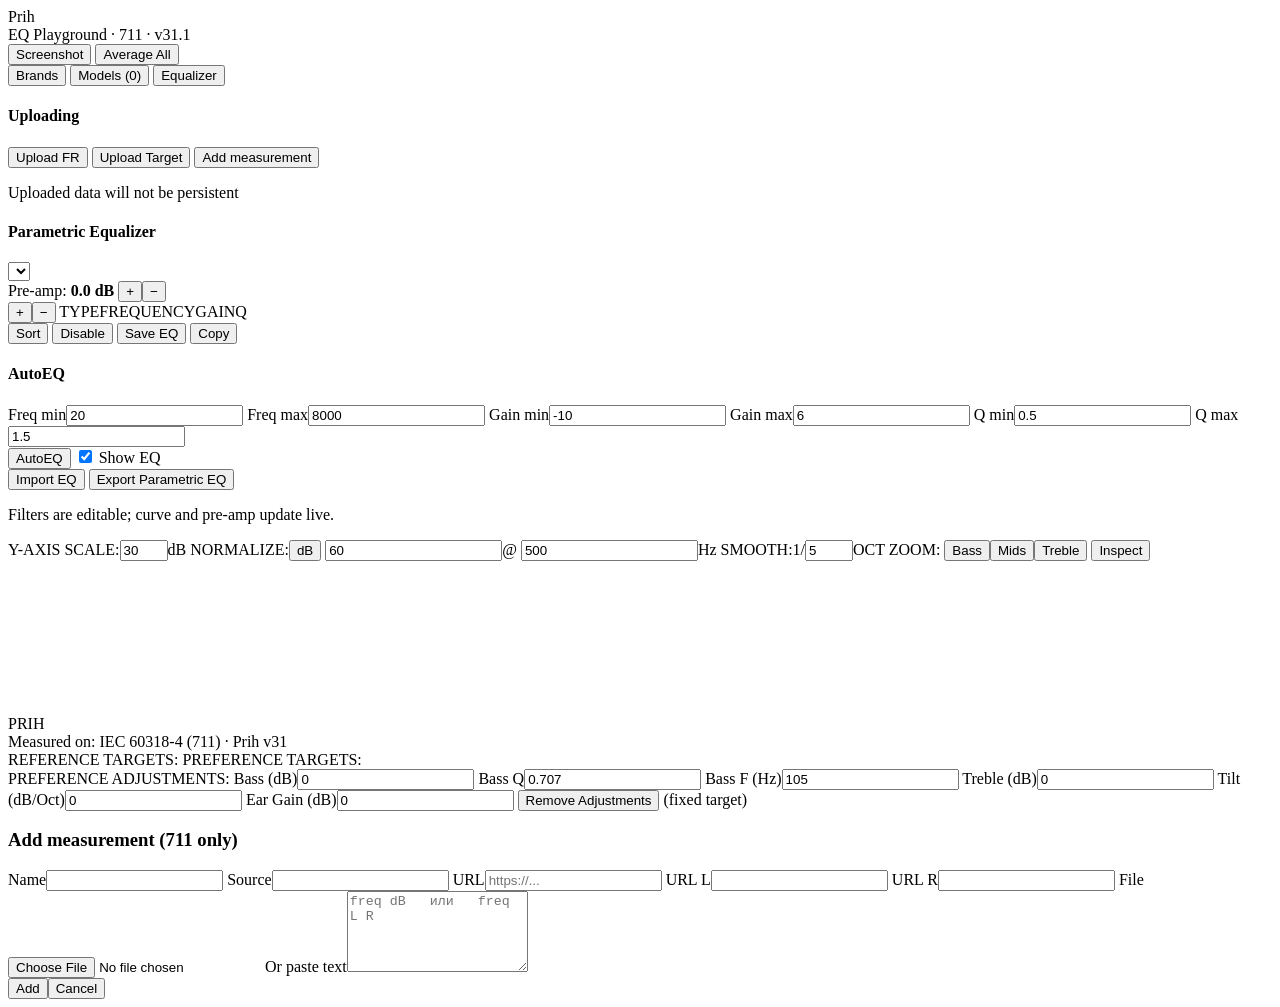
==== commit 29c72fdf: "Update index.html" ====
--- a/prih/index.html
+++ b/prih/index.html
@@ -1,2469 +1,137 @@
-<!doctype html>
+<!DOCTYPE html>
 <html lang="ru">
 <head>
 <meta charset="utf-8">
-<meta name="viewport" content="width=device-width,initial-scale=1,viewport-fit=cover">
+<meta name="viewport" content="width=device-width, initial-scale=1">
 <title>Prih — EQ Playground</title>
-<script>
-window.__prihBootTimer=setTimeout(function(){
-  var b=document.getElementById("errbar");
-  if(b&&document.getElementById("boot")){
-    b.style.display="block";
-    b.textContent="SCRIPT NOT STARTED 15s: file cut or cache. Ctrl+F5.";
-  }
-},15000);
-window.addEventListener("error",function(e){
-  var b=document.getElementById("errbar");
-  if(!b)return;
-  b.style.display="block";
-  b.textContent="JS ERROR: "+(e.message||e)+" @ line "+(e.lineno||"?");
-},true);
-</script>
-<style>
-:root{--bg:#1b1a20;--plot:#26242c;--panel:#211f27;--panel2:#2a2831;
---line:#3a3742;--text:#e8e6ea;--muted:#9b97a4;--target:#c9c2b4;
---eq:#d9c223;--grid:#383542}
-[hidden]{display:none!important}
-*{box-sizing:border-box}
-html,body{height:100%}
-body{margin:0;display:flex;flex-direction:column;background:var(--bg);
-color:var(--text);font:13px/1.45 system-ui,"Segoe UI",Roboto,sans-serif}
-#errbar{display:none;background:#8a1f1f;color:#fff;padding:8px 14px;
-font:12px/1.4 ui-monospace,Menlo,monospace;white-space:pre-wrap;
-position:relative;z-index:100}
-#boot{position:fixed;left:50%;top:50%;transform:translate(-50%,-50%);
-background:none;color:var(--muted);font:13px system-ui;z-index:40;
-pointer-events:none}
-header{display:flex;justify-content:space-between;align-items:center;
-gap:12px;padding:8px 14px;background:var(--panel);
-border-bottom:1px solid var(--line)}
-.logo{font-size:20px;font-weight:800;font-style:italic}
-.logo span{margin-left:10px;font-size:11px;font-weight:400;
-font-style:normal;color:var(--muted)}
-button{background:var(--panel2);border:1px solid var(--line);
-color:var(--text);border-radius:6px;padding:5px 12px;cursor:pointer;
-font-size:12px}
-button:hover{border-color:var(--muted)}
-button.accent{background:#fff;color:#111;border-color:#fff;font-weight:600}
-button:disabled{opacity:.4;cursor:default}
-main{flex:1;display:flex;min-height:0}
-aside{width:320px;flex:none;background:var(--panel);
-border-right:1px solid var(--line);display:flex;flex-direction:column;
-min-height:0}
-.tabs{display:flex;gap:4px;padding:8px 8px 0}
-.tabs button{flex:1;padding:6px 4px;font-size:12px}
-.tabs button.on{background:#fff;color:#111;border-color:#fff;font-weight:600}
-#search{margin:8px;background:var(--panel2);border:1px solid var(--line);
-color:var(--text);border-radius:6px;padding:7px 10px;font-size:12px}
-.pane{flex:1;overflow-y:auto;padding:0 8px 8px;display:flex;
-flex-direction:column;gap:6px}
-.brand,.mrow{display:flex;align-items:center;justify-content:space-between;
-gap:8px;padding:6px 9px;border-radius:6px;cursor:pointer;font-size:12.5px}
-.brand:hover,.mrow:hover{background:var(--panel2)}
-.brand.sel{background:#fff;color:#111}
-.mrow.sel{background:rgba(255,255,255,.12);outline:1px solid var(--muted)}
-.mrow .nm{flex:1;min-width:0;overflow:hidden;
-text-overflow:ellipsis;white-space:nowrap}
-.mrow .src,.brand .cnt{color:var(--muted);font-size:10.5px;flex:none}
-.brand.sel .cnt{color:#333}
-.mrow .add{padding:1px 8px;border-radius:5px}
-#eqPane h3{margin:6px 0 0;font-size:10px;letter-spacing:.1em;
-text-transform:uppercase;color:var(--muted)}
-.grid2{display:grid;grid-template-columns:1fr 1fr;gap:6px}
-label{display:flex;flex-direction:column;gap:3px;font-size:11px;
-color:var(--muted)}
-label.chk{flex-direction:row;align-items:center;gap:7px;color:var(--text);
-font-size:12px}
-input[type=number],input[type=search],input[type=text],select{
-background:var(--bg);border:1px solid var(--line);color:var(--text);
-border-radius:5px;padding:5px 7px;font-size:12px;width:100%}
-textarea{background:var(--bg);border:1px solid var(--line);color:var(--text);
-border-radius:5px;padding:6px 8px;font:11px/1.4 monospace;width:100%;
-resize:vertical}
-.row{display:flex;gap:6px;align-items:center;flex-wrap:wrap}
-.row button{padding:4px 9px}
-.preamp{font-weight:700;font-size:12px}
-#eqRows{display:flex;flex-direction:column;gap:4px}
-.frow{display:grid;grid-template-columns:20px 50px 1fr 1fr 1fr 22px;gap:4px;
-align-items:center}
-.frow.head span{font-size:9.5px;color:var(--muted);text-transform:uppercase;
-letter-spacing:.05em}
-.frow input[type=number]{padding:3px 4px;font-size:11px}
-.frow select{background:var(--bg);border:1px solid var(--line);
-color:var(--text);border-radius:4px;font-size:11px;padding:3px 2px}
-.frow .fx{padding:0 4px;border:none;background:none;color:var(--muted)}
-.frow .fx:hover{color:#ff8a8a}
-.inwrap{position:relative;display:block}
-.inwrap i{position:absolute;right:6px;top:50%;transform:translateY(-50%);
-font-style:normal;font-size:9px;color:var(--muted);pointer-events:none}
-.inwrap input{padding-right:24px}
-#toolbar:empty{display:none}
-details.gdet,details.adjdet{background:var(--panel);
-border-top:1px solid var(--line)}
-details.gdet>summary,details.adjdet>summary{cursor:pointer;padding:7px 12px;
-font-size:10px;letter-spacing:.08em;text-transform:uppercase;
-color:var(--muted);list-style:none}
-details.gdet>summary::-webkit-details-marker,
-details.adjdet>summary::-webkit-details-marker{display:none}
-details.gdet[open]>summary{border-bottom:1px solid var(--line)}
-details.gdet .gwrap{display:flex;flex-wrap:wrap;gap:10px;padding:8px 12px;
-align-items:center}
-details.adjdet #adjRow{border-top:none;padding:8px 12px}
-#center{flex:1;display:flex;flex-direction:column;min-width:0}
-#toolbar{display:flex;flex-wrap:wrap;gap:10px;align-items:center;
-padding:7px 12px;background:var(--panel);border-bottom:1px solid var(--line)}
-.tb{flex-direction:row;align-items:center;gap:5px;font-size:10px;
-letter-spacing:.06em;text-transform:uppercase;color:var(--muted);
-font-family:ui-monospace,Menlo,monospace}
-.tb input{width:52px}
-.tchip{padding:3px 10px;border-radius:5px}
-.tchip.on{background:#fff;color:#111;border-color:#fff;font-weight:700}
-#graphWrap{flex:1;min-height:260px;position:relative}
-#graph{position:absolute;inset:0;width:100%;height:100%}
-#graph.inspect{cursor:crosshair}
-#eqOverlay{position:absolute;inset:0;display:flex;align-items:center;
-justify-content:center;background:rgba(0,0,0,.55);z-index:6}
-#eqOverlayMsg{color:#fff;font-weight:700;font-size:14px;
-text-shadow:0 1px 4px #000;padding:0 16px;text-align:center}
-#bands{display:flex;justify-content:space-between;padding:4px 60px 6px;
-color:var(--muted);font-size:10.5px;border-top:1px solid var(--line);
-background:var(--panel)}
-#targetsRow,#adjRow{display:flex;flex-wrap:wrap;gap:8px;align-items:center;
-padding:7px 12px;border-top:1px solid var(--line);background:var(--panel)}
-.lbl{font-size:10px;letter-spacing:.08em;text-transform:uppercase;
-color:var(--muted);flex:none}
-.chips{display:flex;flex-wrap:wrap;gap:6px}
-.tchip.tgt{padding:4px 12px}
-#adjRow label{flex-direction:row;align-items:center;gap:5px}
-#adjRow input{width:64px}
-#adjRow.disabled input,#adjRow.disabled button{opacity:.35;
-pointer-events:none}
-#legendRows{display:flex;flex-direction:column;gap:4px;padding:8px 12px;
-background:var(--panel);border-top:1px solid var(--line)}
-.crow{display:grid;align-items:center;gap:6px;font-size:12px;
-grid-template-columns:14px minmax(90px,1.1fr) 76px 54px 96px 24px 24px 44px 26px 26px 26px 22px}
-.crow .sw{width:12px;height:12px;border-radius:3px}
-.crow .cname{overflow:hidden;text-overflow:ellipsis;white-space:nowrap}
-.crow .src{color:var(--muted);font-size:10px}
-.crow canvas.spark{width:72px;height:16px}
-.crow input[type=number]{padding:2px 4px;font-size:11px}
-.crow select{padding:2px 3px;font-size:11px}
-.crow button{padding:1px 4px;border:none;background:none;color:var(--muted);
-font-size:12px;cursor:pointer}
-.crow button:hover{color:var(--text)}
-.crow button.on{color:var(--text);background:var(--panel2);border-radius:4px}
-#modal{position:fixed;inset:0;background:rgba(0,0,0,.65);display:flex;
-align-items:center;justify-content:center;z-index:20}
-#modal .box{width:420px;max-width:92vw;background:var(--panel);
-border:1px solid var(--line);border-radius:10px;padding:18px;display:flex;
-flex-direction:column;gap:10px}
-#modal h3{margin:0;font-size:14px;color:var(--text)}
-.muted{color:var(--muted);font-size:11px}
-.err{color:#ff8a8a}.prev{color:#8af0a0}
-#toast{position:fixed;left:50%;bottom:22px;transform:translateX(-50%);
-background:#2c2a37;color:#fff;padding:9px 16px;border-radius:8px;
-font-size:12.5px;opacity:0;transition:opacity .25s;pointer-events:none;
-z-index:30}
-#toast.show{opacity:1}
-::-webkit-scrollbar{width:9px}
-::-webkit-scrollbar-thumb{background:var(--line);border-radius:6px}
-@media (max-width:900px){
- html,body{height:auto;min-height:100%}
- header{flex-wrap:nowrap;overflow-x:auto;padding:6px 10px;gap:8px}
- .logo{font-size:16px;white-space:nowrap;flex:none}
- .logo span{display:none}
- .topbtns{flex:none;display:flex;gap:6px}
- .topbtns button{padding:5px 10px;font-size:11px;white-space:nowrap}
- main{flex:none;flex-direction:column}
- #center{order:1;flex:none}
- #left{order:2;width:100%;flex:none;border-right:none;
- border-radius:16px 16px 0 0;margin-top:-12px;padding-top:10px;
- position:relative;z-index:4}
- #left::before{content:"";display:block;width:44px;height:4px;
- border-radius:2px;background:var(--line);margin:0 auto 6px}
- #graphWrap{flex:none;height:44vh;min-height:230px}
- #bands{display:none}
- #targetsRow{flex-wrap:nowrap;overflow-x:auto;padding:6px 10px;gap:6px}
- #targetsRow .chips{flex-wrap:nowrap}
- .tchip.tgt{padding:5px 12px;font-size:11px;white-space:nowrap}
- #adjRow{flex-wrap:nowrap;overflow-x:auto;gap:6px}
- #adjRow label{flex:none;white-space:nowrap}
- #adjRow input{width:56px}
- #legendRows{padding:6px 8px;gap:3px}
- .crow{grid-template-columns:14px 1fr 40px 24px 24px 24px 22px}
- .crow .spark,.crow .ccomp,.crow .csn,.crow .csm,
- .crow .cpin,.crow .ph{display:none}
- .pane{max-height:none;overflow:visible;padding:0 8px 16px}
- .tabs button{font-size:12px;padding:8px 4px}
- #search{margin:6px 8px}
- .frow{grid-template-columns:22px 52px 1fr 1fr 1fr}
- .frow .fx,.frow.head span:last-child{display:none}
- .frow input[type=number]{padding:6px 4px;font-size:12px}
- .inwrap input{padding-right:22px;font-size:12px}
- #eqPane .row button{padding:7px 12px}
- #modal .box{max-height:86vh;overflow-y:auto}
-}
-</style>
+<link rel="stylesheet" href="css/style.css">
 </head>
 <body>
-<div id="errbar"></div>
-<div id="boot">Prih · loading…</div>
-<header id="top">
-  <div class="logo">Prih<span>EQ Playground · 711 · v31</span></div>
-  <div class="topbtns">
-    <button id="btnShot">Screenshot</button>
-    <button id="btnAvg">Average All</button>
-  </div>
+<header id="topbar">
+  <div class="logo">Prih</div>
+  <div class="sub">EQ Playground · 711 · v31.1</div>
+  <div class="spacer"></div>
+  <button id="btnScreenshot">Screenshot</button>
+  <button id="btnAvg">Average All</button>
 </header>
-<main>
-  <aside id="left">
-    <div class="tabs">
-      <button id="tabBrands" data-tab="brands">Brands</button>
-      <button id="tabModels" data-tab="models" class="on">Models (<span id="modelCount">0</span>)</button>
-      <button id="tabEq" data-tab="eq">Equalizer</button>
+
+<div id="layout">
+  <aside id="panel">
+    <div id="tabs">
+      <button data-tab="brands">Brands</button>
+      <button data-tab="models">Models (<span id="modelCount">0</span>)</button>
+      <button data-tab="eq" class="active">Equalizer</button>
     </div>
-    <input id="search" type="search" placeholder="SEARCH">
-    <div id="brandList" class="pane" hidden></div>
-    <div id="modelList" class="pane"></div>
-    <div id="eqPane" class="pane" hidden>
-      <h3>Uploading</h3>
+
+    <div id="tab-brands" class="tabpage hidden"><div id="brandList" class="list"></div></div>
+    <div id="tab-models" class="tabpage hidden"><div id="modelList" class="list"></div></div>
+
+    <div id="tab-eq" class="tabpage">
+      <h4>Uploading</h4>
       <div class="row">
-        <button id="btnUpFR">Upload FR</button>
-        <button id="btnUpTgt">Upload Target</button>
+        <button id="btnUploadFR">Upload FR</button>
+        <button id="btnUploadTarget">Upload Target</button>
+        <button id="btnAddMeas">Add measurement</button>
+        <input type="file" id="fileFR" hidden>
+        <input type="file" id="fileTarget" hidden>
       </div>
-      <input id="fileFR" type="file"
-      accept=".csv,.txt,text/plain,text/csv" hidden>
-      <input id="fileTgt" type="file"
-      accept=".csv,.txt,text/plain,text/csv" hidden>
-      <input id="fileEq" type="file"
-      accept=".txt,.cfg,text/plain" hidden>
-      <div class="muted">Uploaded data will not be persistent</div>
-      <h3>Parametric Equalizer</h3>
-      <select id="eqCurve"></select>
-      <div id="eqPreamp" class="preamp">Pre-amp: 0.0 dB</div>
-      <div id="eqRows"></div>
+      <p class="note">Uploaded data will not be persistent</p>
+
+      <h4>Parametric Equalizer</h4>
+      <select id="eqModel"></select>
+      <div class="pre">Pre-amp: <b id="preampVal">0.0 dB</b>
+        <button id="prePlus">+</button><button id="preMinus">−</button>
+      </div>
+      <div id="filterHead">
+        <span class="c"><button id="fAdd">+</button><button id="fRem">−</button></span>
+        <span class="c">TYPE</span><span class="c">FREQUENCY</span><span class="c">GAIN</span><span class="c">Q</span>
+      </div>
+      <div id="filterRows"></div>
       <div class="row">
-        <button id="btnAddF">+</button>
-        <button id="btnDelF">-</button>
         <button id="btnSort">Sort</button>
         <button id="btnDisable">Disable</button>
-        <button id="btnSaveEq">Save EQ</button>
+        <button id="btnSaveEQ">Save EQ</button>
+        <button id="btnCopy">Copy</button>
+      </div>
+
+      <h4>AutoEQ</h4>
+      <div class="grid2">
+        <label>Freq min<input type="number" id="aqFmin" value="20"></label>
+        <label>Freq max<input type="number" id="aqFmax" value="8000"></label>
+        <label>Gain min<input type="number" id="aqGmin" value="-10"></label>
+        <label>Gain max<input type="number" id="aqGmax" value="6"></label>
+        <label>Q min<input type="number" id="aqQmin" value="0.5" step="0.1"></label>
+        <label>Q max<input type="number" id="aqQmax" value="1.5" step="0.1"></label>
       </div>
       <div class="row">
-        <button id="btnCopyEq">Copy</button>
-      </div>
-      <h3>AutoEQ</h3>
-      <div class="grid2">
-        <label>Freq min<input id="aeFmin" type="number" value="20"></label>
-        <label>Freq max<input id="aeFmax" type="number" value="8000"></label>
-        <label>Gain min<input id="aeGmin" type="number" value="-10"></label>
-        <label>Gain max<input id="aeGmax" type="number" value="6"></label>
-        <label>Q min<input id="aeQmin" type="number" value="0.5" step="0.1"></label>
-        <label>Q max<input id="aeQmax" type="number" value="1.5" step="0.1"></label>
+        <button id="btnAutoEQ" class="primary">AutoEQ</button>
+        <label class="chk"><input type="checkbox" id="chkShowEQ" checked> Show EQ</label>
       </div>
       <div class="row">
-        <button id="btnEq" class="accent">AutoEQ</button>
-        <label class="chk"><input type="checkbox" id="eqShowChk" checked> Show EQ</label>
+        <button id="btnImportEQ">Import EQ</button>
+        <button id="btnExportEQ">Export Parametric EQ</button>
       </div>
-      <div class="row">
-        <button id="btnImportEq">Import EQ</button>
-        <button id="btnExportEq">Export Parametric EQ</button>
-      </div>
-      <div class="muted">Filters are editable; curve and pre-amp update live.</div>
+      <p class="note">Filters are editable; curve and pre-amp update live.</p>
     </div>
   </aside>
-  <section id="center">
+
+  <section id="stage">
     <div id="toolbar">
-      <label class="tb">Y-AXIS SCALE:<input id="ySpan" type="number" value="30" min="10" max="120" step="5"><span>dB</span></label>
-      <label class="tb">NORMALIZE:
-        <button id="normOn" class="tchip on">dB</button>
-        <input id="normDb" type="number" value="60"><span>@</span>
-        <input id="normHz" type="number" value="500"><span>Hz</span>
-      </label>
-      <label class="tb">SMOOTH:<span>1/</span><input id="smoothN" type="number" value="5" min="0" max="48"><span>oct</span></label>
-      <span class="tb">ZOOM:
-        <button id="zBass" class="tchip">Bass</button>
-        <button id="zMids" class="tchip">Mids</button>
-        <button id="zTreble" class="tchip">Treble</button>
-      </span>
-      <button id="btnInspect" class="tchip">Inspect</button>
+      <span class="lbl">Y-AXIS SCALE:</span><input type="number" id="ySpan" value="30" min="5" max="80"><span class="lbl">dB</span>
+      <span class="lbl">NORMALIZE:</span><button id="btnNorm" class="toggle active">dB</button>
+      <input type="number" id="normDb" value="60"><span class="lbl">@</span>
+      <input type="number" id="normHz" value="500"><span class="lbl">Hz</span>
+      <span class="lbl">SMOOTH:</span><span class="lbl">1/</span><input type="number" id="smoothOct" value="5" min="1" max="48"><span class="lbl">OCT</span>
+      <span class="lbl">ZOOM:</span>
+      <button id="zBass">Bass</button><button id="zMids">Mids</button><button id="zTreble">Treble</button>
+      <button id="btnInspect">Inspect</button>
     </div>
+
     <div id="graphWrap">
       <canvas id="graph"></canvas>
-      <div id="eqOverlay" hidden>
-        <div id="eqOverlayMsg">AutoEQ is running…</div>
-      </div>
+      <div id="inspectTip" class="hidden"></div>
+      <div id="watermark">PRIH</div>
+      <div id="rigNote">Measured on: IEC 60318-4 (711) · Prih v31</div>
     </div>
-    <div id="bands">
-      <span>Sub bass</span><span>Bass</span>
-      <span>Lower Mids</span><span>Midrange</span>
-      <span>Upper Mids</span><span>Presence</span>
-      <span>Treble</span>
+    <div id="bandRow"></div>
+
+    <div id="targetRow">
+      <span class="lbl">REFERENCE TARGETS:</span><span id="refTargets"></span>
+      <span class="lbl">PREFERENCE TARGETS:</span><span id="prefTargets"></span>
     </div>
-    <div id="targetsRow">
-      <span class="lbl">Reference targets:</span>
-      <span id="refChips" class="chips"></span>
-      <span class="lbl">Preference targets:</span>
-      <span id="prefChips" class="chips"></span>
+    <div id="prefRow">
+      <span class="lbl">PREFERENCE ADJUSTMENTS:</span>
+      <label>Bass (dB)<input type="number" id="adjBass" value="0" step="0.5"></label>
+      <label>Bass Q<input type="number" id="adjBassQ" value="0.707" step="0.01"></label>
+      <label>Bass F (Hz)<input type="number" id="adjBassF" value="105"></label>
+      <label>Treble (dB)<input type="number" id="adjTreble" value="0" step="0.5"></label>
+      <label>Tilt (dB/Oct)<input type="number" id="adjTilt" value="0" step="0.1"></label>
+      <label>Ear Gain (dB)<input type="number" id="adjEar" value="0" step="0.5"></label>
+      <button id="btnRemoveAdj">Remove Adjustments</button>
+      <span id="prefNote" class="note">(fixed target)</span>
     </div>
-    <div id="adjRow">
-      <span class="lbl">Preference adjustments:</span>
-      <label>Bass (dB)<input id="adjBass" type="number" step="0.5" value="0"></label>
-      <label>Bass Q<input id="adjBassQ" type="number" step="0.001" value="0.707"></label>
-      <label>Bass F (Hz)<input id="adjBassF" type="number" value="105"></label>
-      <label>Treble (dB)<input id="adjTreble" type="number" step="0.5" value="0"></label>
-      <label>Tilt (dB/Oct)<input id="adjTilt" type="number" step="0.05" value="0"></label>
-      <label>Ear Gain (dB)<input id="adjEar" type="number" step="0.5" value="0"></label>
-      <button id="adjReset">Remove Adjustments</button>
-      <span id="adjNote" class="muted"></span>
-    </div>
-    <div id="legendRows"></div>
+
+    <div id="curveList"></div>
   </section>
-</main>
-<div id="modal" hidden>
-  <div class="box">
+</div>
+
+<div id="modal" class="hidden">
+  <div class="modalbox">
     <h3>Add measurement (711 only)</h3>
-    <label>Name<input id="mName" placeholder="Headphone name"></label>
-    <label>Source<input id="mSource" placeholder="pw / boizoff / gudkov / own"></label>
-    <label>URL<input id="mUrl" placeholder="https://gudkov.squig.link/..."></label>
-    <div class="row">
-      <label style="flex:1">URL L<input id="mUrlL" placeholder="...L.csv"></label>
-      <label style="flex:1">URL R<input id="mUrlR" placeholder="...R.csv"></label>
-    </div>
-    <label>File<input id="mFile" type="file"
-    accept=".csv,.txt,text/plain,text/csv"></label>
-    <label>Or paste text<textarea id="mPaste" rows="4"
-    placeholder="20 82.981 / 20.36 82.974 / ..."></textarea></label>
-    <div id="mPrev" class="muted prev"></div>
-    <div class="row">
-      <button id="mOk" class="accent">Add</button>
-      <button id="mCancel">Cancel</button>
-    </div>
-    <div id="mErr" class="muted err"></div>
+    <label>Name<input id="mName"></label>
+    <label>Source<input id="mSource"></label>
+    <label>URL<input id="mURL" placeholder="https://..."></label>
+    <label>URL L<input id="mURLL"></label>
+    <label>URL R<input id="mURLR"></label>
+    <label>File<input type="file" id="mFile"></label>
+    <label>Or paste text<textarea id="mText" rows="5" placeholder="freq dB   или   freq L R"></textarea></label>
+    <div class="row"><button id="mAdd" class="primary">Add</button><button id="mCancel">Cancel</button></div>
   </div>
 </div>
-<div id="toast"></div>
-<script>
-"use strict";
-/* AutoEQ v31: coordinate descent with 3-param Nelder-Mead
-   (log2 f, log2 Q, gain) on FULL weighted SSE; greedy seeding by peak;
-   add/remove pass; two deterministic starts; mask zeroes above Fmax.
-   No ternary operators on purpose (copy-safe). */
-window.AutoEqFit=(function(){
-function T(c,a,b){if(c){return a;}return b;}
-function clamp(v,a,b){
-  if(v<a){return a;}
-  if(v>b){return b;}
-  return v;
-}
-function shape(f,f0,q){
-  var x=f/f0-f0/f;
-  return 1/(1+q*q*x*x);
-}
-function pow2(x){return Math.pow(2,x);}
-function maskW(f,fmax){
-  var f1=fmax*0.85;
-  if(f<=f1){return 1;}
-  if(f>=fmax){return 0;}
-  return 0.5*(1+Math.cos(Math.PI*(f-f1)/(fmax-f1)));
-}
-function fullSSE(e0,f,fs,W){
-  var s=0,i,k,d;
-  for(i=0;i<f.length;i++){
-    d=e0[i];
-    for(k=0;k<fs.length;k++){
-      if(fs[k].g){
-        d+=fs[k].g*shape(f[i],fs[k].f,fs[k].q);
-      }
-    }
-    s+=W[i]*d*d;
-  }
-  return s;
-}
-function residFull(e0,f,fs){
-  var e=new Array(f.length),i,k,d;
-  for(i=0;i<f.length;i++){
-    d=e0[i];
-    for(k=0;k<fs.length;k++){
-      if(fs[k].g){
-        d+=fs[k].g*shape(f[i],fs[k].f,fs[k].q);
-      }
-    }
-    e[i]=d;
-  }
-  return e;
-}
-function residWithout(e0,f,fs,k){
-  var e=new Array(f.length),i,j,d;
-  for(i=0;i<f.length;i++){
-    d=e0[i];
-    for(j=0;j<fs.length;j++){
-      if(j===k){continue;}
-      if(fs[j].g){
-        d+=fs[j].g*shape(f[i],fs[j].f,fs[j].q);
-      }
-    }
-    e[i]=d;
-  }
-  return e;
-}
-function makeF(ew,f,W,o){
-  return function(x){
-    var fc=clamp(pow2(x[0]),o.fmin,o.fmax);
-    var q=clamp(pow2(x[1]),o.qmin,o.qmax);
-    var g=clamp(x[2],o.gmin,o.gmax);
-    var s=0,i,d;
-    for(i=0;i<f.length;i++){
-      d=ew[i]+g*shape(f[i],fc,q);
-      s+=W[i]*d*d;
-    }
-    return s;
-  };
-}
-function nm3(F,x0,iters){
-  var S=[],i,j,q2;
-  S[0]={x:x0.slice()};
-  S[1]={x:x0.slice()};S[1].x[0]+=0.25;
-  S[2]={x:x0.slice()};S[2].x[1]+=0.25;
-  S[3]={x:x0.slice()};S[3].x[2]+=0.5;
-  for(i=0;i<4;i++){S[i].f=F(S[i].x);}
-  for(i=0;i<iters;i++){
-    S.sort(function(a,b){return a.f-b.f;});
-    var conv=true;
-    for(j=1;j<4;j++){
-      if(Math.abs(S[j].x[0]-S[0].x[0])>1e-4){conv=false;}
-      if(Math.abs(S[j].x[1]-S[0].x[1])>1e-4){conv=false;}
-      if(Math.abs(S[j].x[2]-S[0].x[2])>1e-3){conv=false;}
-    }
-    if(conv){break;}
-    var c=[0,0,0],r=[0,0,0];
-    for(j=0;j<3;j++){
-      c[j]=(S[0].x[j]+S[1].x[j]+S[2].x[j])/3;
-      r[j]=2*c[j]-S[3].x[j];
-    }
-    var fr=F(r);
-    if(fr<S[0].f){
-      var ex=[0,0,0];
-      for(j=0;j<3;j++){ex[j]=c[j]+2*(c[j]-S[3].x[j]);}
-      var fe=F(ex);
-      if(fe<fr){S[3]={x:ex,f:fe};}
-      else{S[3]={x:r,f:fr};}
-    }else if(fr<S[2].f){
-      S[3]={x:r,f:fr};
-    }else{
-      var kc=[0,0,0];
-      for(j=0;j<3;j++){kc[j]=(c[j]+S[3].x[j])/2;}
-      var fk=F(kc);
-      if(fk<S[3].f){
-        S[3]={x:kc,f:fk};
-      }else{
-        for(j=1;j<4;j++){
-          var nx=[0,0,0];
-          for(q2=0;q2<3;q2++){
-            nx[q2]=S[0].x[q2]+0.5*(S[j].x[q2]-S[0].x[q2]);
-          }
-          S[j]={x:nx,f:F(nx)};
-        }
-      }
-    }
-  }
-  S.sort(function(a,b){return a.f-b.f;});
-  return S[0].x;
-}
-function clampCand(x,o){
-  return{
-    f:clamp(pow2(x[0]),o.fmin,o.fmax),
-    q:clamp(pow2(x[1]),o.qmin,o.qmax),
-    g:clamp(x[2],o.gmin,o.gmax)
-  };
-}
-function seedFit(e,f,o,W,bi,iters){
-  var F=makeF(e,f,W,o);
-  var x0=[
-    Math.log2(clamp(f[bi],o.fmin,o.fmax)),
-    Math.log2(clamp(1,o.qmin,o.qmax)),
-    -e[bi]
-  ];
-  return clampCand(nm3(F,x0,iters),o);
-}
-function refine(e0,f,fs,k,o,W,iters){
-  var ew=residWithout(e0,f,fs,k);
-  var F=makeF(ew,f,W,o);
-  var cur=fs[k];
-  var x0=[
-    Math.log2(clamp(cur.f,o.fmin,o.fmax)),
-    Math.log2(clamp(cur.q,o.qmin,o.qmax)),
-    cur.g
-  ];
-  var cand=clampCand(nm3(F,x0,iters),o);
-  var trial=fs.slice();
-  trial[k]=cand;
-  if(fullSSE(e0,f,trial,W)<fullSSE(e0,f,fs,W)-1e-9){
-    fs[k]=cand;
-    return true;
-  }
-  return false;
-}
-function tick(){
-  return new Promise(function(r){setTimeout(r,0);});
-}
-async function rounds(e0,f,fs,o,W,tEnd,iters,maxG){
-  var guard=0,changed=true,k;
-  while(changed&&guard<maxG&&performance.now()<tEnd){
-    changed=false;
-    for(k=0;k<fs.length;k++){
-      if(refine(e0,f,fs,k,o,W,iters)){changed=true;}
-    }
-    guard++;
-    await tick();
-  }
-  return fs;
-}
-function greedySeed(e0,f,o,W,count,tEnd){
-  var fs=[],e=e0.slice(),i;
-  while(fs.length<count&&performance.now()<tEnd){
-    var bi=-1,bv=0;
-    for(i=0;i<e.length;i++){
-      var av=W[i]*Math.abs(e[i]);
-      if(av>bv){bv=av;bi=i;}
-    }
-    if(bi<0||bv<0.15){break;}
-    var cand=seedFit(e,f,o,W,bi,120);
-    if(Math.abs(cand.g)<0.05){break;}
-    var before=0,after=0;
-    for(i=0;i<e.length;i++){
-      before+=W[i]*e[i]*e[i];
-      var d=e[i]+cand.g*shape(f[i],cand.f,cand.q);
-      after+=W[i]*d*d;
-    }
-    if(after>=before-1e-9){break;}
-    fs.push(cand);
-    for(i=0;i<e.length;i++){
-      e[i]+=cand.g*shape(f[i],cand.f,cand.q);
-    }
-  }
-  return fs;
-}
-function logSeed(o,count){
-  var fs=[],i;
-  for(i=0;i<count;i++){
-    var t=0;
-    if(count>1){t=i/(count-1);}
-    fs.push({
-      f:o.fmin*Math.pow(o.fmax/o.fmin,t),
-      q:clamp(1,o.qmin,o.qmax),
-      g:0});
-  }
-  return fs;
-}
-function pruneAdd(e0,f,fs,o,W,tEnd){
-  var k,i;
-  for(k=fs.length-1;k>=0;k--){
-    var rest=fs.filter(function(_,j){return j!==k;});
-    if(fullSSE(e0,f,rest,W)<=fullSSE(e0,f,fs,W)+1e-7){
-      fs=rest;
-    }
-  }
-  while(fs.length<o.count&&performance.now()<tEnd){
-    var e=residFull(e0,f,fs);
-    var bi=-1,bv=0;
-    for(i=0;i<e.length;i++){
-      var av=W[i]*Math.abs(e[i]);
-      if(av>bv){bv=av;bi=i;}
-    }
-    if(bi<0||bv<0.15){break;}
-    var cand=seedFit(e,f,o,W,bi,120);
-    if(Math.abs(cand.g)<0.05){break;}
-    if(fullSSE(e0,f,fs.concat([cand]),W)>=
-       fullSSE(e0,f,fs,W)-1e-9){break;}
-    fs.push(cand);
-  }
-  return fs;
-}
-function mergeClose(fs,minD){
-  fs.sort(function(a,b){return a.f-b.f;});
-  var out=[],i;
-  for(i=0;i<fs.length;i++){
-    var close=false;
-    if(out.length){
-      var last=out[out.length-1];
-      if(Math.abs(Math.log2(fs[i].f/last.f))<minD){close=true;}
-    }
-    if(close){
-      var last2=out[out.length-1];
-      if(Math.abs(fs[i].g)>Math.abs(last2.g)){
-        out[out.length-1]=fs[i];
-      }
-    }else{
-      out.push(fs[i]);
-    }
-  }
-  return out;
-}
-async function fitAsync(eFull,fFull,o,onProg){
-  var idx=[],i;
-  for(i=0;i<fFull.length;i++){
-    if(fFull[i]>=o.fmin&&fFull[i]<=o.fmax){idx.push(i);}
-  }
-  if(idx.length<10){return [];}
-  var f=idx.map(function(k){return fFull[k];});
-  var e0=idx.map(function(k){return eFull[k];});
-  var W=f.map(function(ff){return maskW(ff,o.fmax);});
-  var t0=performance.now();
-  var BUDGET=o.budget||12000;
-  var tEnd=t0+BUDGET;
-  var starts=[
-    greedySeed(e0,f,o,W,o.count,tEnd),
-    logSeed(o,o.count)
-  ];
-  var best=null,si;
-  for(si=0;si<starts.length;si++){
-    var fs=starts[si];
-    fs=await rounds(e0,f,fs,o,W,tEnd,140,6);
-    fs=pruneAdd(e0,f,fs,o,W,tEnd);
-    fs=await rounds(e0,f,fs,o,W,tEnd,90,4);
-    var sc=fullSSE(e0,f,fs,W);
-    if(!best||sc<best.sc-1e-9){best={fs:fs,sc:sc};}
-    if(onProg){
-      onProg(si+1,Math.round((performance.now()-t0)/100)/10);
-    }
-    await tick();
-    if(performance.now()>tEnd){break;}
-  }
-  if(!best){return [];}
-  var out=mergeClose(best.fs,0.05);
-  return out.filter(function(x){
-    return Math.abs(x.g)>=0.1;
-  });
-}
-return{fitAsync:fitAsync,mask:maskW};
-})();
-/*EOF-AUTOEQ*/
-</script>
-<script>
-"use strict";
-var BUILD="v31";
-function T(c,a,b){if(c){return a;}return b;}
-var RE_SPLIT=/[\s,;]+/;
-var RE_ABS=/^https?:\/\//i;
-var RE_ESC=/[&<>"]/g;
-var RE_HTML=new RegExp("^\\s*(<|<!DOCTYPE)","i");
-var RE_HREF=new RegExp('href="([^"]+\\.(?:csv|txt))"',"gi");
-var RE_L=new RegExp("[._\\- ]L([._\\- \\d]|\\.csv|\\.txt)","i");
-var RE_R=new RegExp("[._\\- ]R([._\\- \\d]|\\.csv|\\.txt)","i");
-var RE_PRE=new RegExp("Preamp:\\s*([-+0-9.]+)","i");
-var RE_FILTER=new RegExp(
-  "Filter\\s*\\d*\\s*:\\s*ON\\s*"+
-  "([A-Za-z]+)?\\s*"+
-  "Fc\\s*([0-9.]+)\\s*Hz\\s*"+
-  "Gain\\s*([-+0-9.]+)\\s*dB\\s*"+
-  "Q\\s*([0-9.]+)","gi");
-var RE_SAN=new RegExp("[^\\w\\d-]+","g");
-var CFG={
-  name:"Prih",normRange:[500,2000],
-  autoEqDefaults:{fmin:20,fmax:8000,gmin:-10,gmax:6,qmin:0.5,qmax:1.5},
-  targets:[
-    {group:"Reference",name:"ISO 11904-1 DF",
-     file:"targets/∆ ISO 11904-1 DF Target.txt",
-     alt:"targets/ISO 11904-1 DF Target.txt",adjustable:true},
-    {group:"Reference",name:"ISO DF Harman Bass",
-     file:"targets/ISO DF Harman Bass 711.txt",adjustable:true},
-    {group:"Reference",name:"PEQdB Diamond β",
-     file:"targets/PEQdB Diamond β.txt"},
-    {group:"Reference",name:"Harman IE 2019 v2",
-     file:"targets/Harman IE 2019v2 Target Target.txt",
-     alt:"targets/Harman IE 2019v2 Target.txt",
-     adjustable:true},
-    {group:"Reference",name:"Prih Target",
-     file:"targets/Prih Target.txt",default:true},
-    {group:"Preference",name:"JM1",
-     file:"targets/JM1.txt",adjustable:true},
-    {group:"Preference",name:"Harman IE 2017",
-     file:"targets/Harman IE 2017.txt",adjustable:true}
-  ],
-  hps:[]
-};
-var PALETTE=["#38c5f4","#ff8a65","#aed581","#ba68c8","#ffd54f",
-"#4db6ac","#f06292","#7986cb","#a1887f","#e57373"];
-var FMIN=20,FMAX=20000,SPO=96;
-var GRID=(function(){
-  var n=Math.round(Math.log2(FMAX/FMIN)*SPO);
-  var g=new Float64Array(n+1),i;
-  for(i=0;i<=n;i++){
-    g[i]=FMIN*Math.pow(2,i/SPO);
-  }
-  return g;
-})();
-var ZOOMS={bass:[20,500],mids:[500,5000],treble:[5000,20000]};
-function clamp(v,a,b){
-  if(v<a){return a;}
-  if(v>b){return b;}
-  return v;
-}
-function esc(s){
-  return String(s).replace(RE_ESC,function(c){
-    if(c==="\""){return"&quot;";}
-    if(c==="&"){return"&amp;";}
-    if(c==="<"){return"&lt;";}
-    return"&gt;";
-  });
-}
-function css(v){
-  return getComputedStyle(document.body)
-    .getPropertyValue(v).trim();
-}
-function $(id){return document.getElementById(id);}
-function on(id,ev,fn){
-  var el=$(id);
-  if(el){el.addEventListener(ev,fn);}
-  return el;
-}
-function num(el,fb){
-  var v=parseFloat(el.value);
-  return isFinite(v)?v:fb;
-}
-function r1(v){return Math.round(v*10)/10;}
-function r2(v){return Math.round(v*100)/100;}
-function fmtF(f){return Math.round(f);}
-function isAbs(u){return RE_ABS.test(u);}
-function fetchWithTimeout(u,ms){
-  var c=new AbortController();
-  var t=setTimeout(function(){c.abort();},ms);
-  return fetch(u,{signal:c.signal}).finally(function(){
-    clearTimeout(t);
-  });
-}
-function fetchLocal(u){
-  return fetchWithTimeout(u,8000).then(function(r){
-    if(!r.ok){throw new Error("HTTP "+r.status);}
-    return r.text();
-  });
-}
-function fetchRemote(u){
-  var p1="https://api.allorigins.win/raw?url=";
-  var p2="https://corsproxy.io/?url=";
-  var urls=[u,p1+encodeURIComponent(u),p2+encodeURIComponent(u)];
-  var chain=Promise.reject(new Error("fetch failed"));
-  urls.forEach(function(uu){
-    chain=chain.catch(function(){
-      return fetchWithTimeout(uu,7000).then(function(r){
-        if(!r.ok){throw new Error("http");}
-        return r.text();
-      }).then(function(t){
-        if(!t||!t.trim()){throw new Error("empty");}
-        return t;
-      });
-    });
-  });
-  return chain;
-}
-function fetchAny(u){return isAbs(u)?fetchRemote(u):fetchLocal(u);}
-function parseTable(text){
-  var rows=[],lines=text.split(/\r?\n/),i;
-  for(i=0;i<lines.length;i++){
-    var toks=lines[i].trim().split(RE_SPLIT)
-      .filter(function(t){return t.length;});
-    if(toks.length<2){continue;}
-    var n=toks.map(Number);
-    if(!isFinite(n[0])||n[0]<=0||!isFinite(n[1])){continue;}
-    var v=n[1];
-    if(toks.length>=3&&isFinite(n[2])){v=(n[1]+n[2])/2;}
-    rows.push([n[0],v]);
-  }
-  rows.sort(function(a,b){return a[0]-b[0];});
-  return rows;
-}
-function resample(pts){
-  var out=new Float64Array(GRID.length);
-  var n=pts.length,j=0,i;
-  for(i=0;i<GRID.length;i++){
-    var f=GRID[i];
-    if(f<=pts[0][0]){out[i]=pts[0][1];continue;}
-    if(f>=pts[n-1][0]){out[i]=pts[n-1][1];continue;}
-    while(pts[j+1][0]<f){j++;}
-    var f0=pts[j][0],v0=pts[j][1];
-    var f1=pts[j+1][0],v1=pts[j+1][1];
-    var t=(Math.log(f)-Math.log(f0));
-    t=t/(Math.log(f1)-Math.log(f0));
-    out[i]=v0+(v1-v0)*t;
-  }
-  return out;
-}
-function smoothCurve(y,oct){
-  if(!oct){return y;}
-  var sigma=oct*SPO/2.355;
-  var r=Math.max(1,Math.ceil(sigma*3));
-  var out=new Float64Array(y.length),i,k;
-  for(i=0;i<y.length;i++){
-    var s=0,w=0;
-    for(k=-r;k<=r;k++){
-      var idx=i+k;
-      if(idx<0||idx>=y.length){continue;}
-      var g=Math.exp(-k*k/(2*sigma*sigma));
-      s+=y[idx]*g;
-      w+=g;
-    }
-    out[i]=s/w;
-  }
-  return out;
-}
-function shift(y,d){
-  var o=new Float64Array(y.length),i;
-  for(i=0;i<y.length;i++){o[i]=y[i]+d;}
-  return o;
-}
-function minusF(a,b){
-  var o=new Float64Array(a.length),i;
-  for(i=0;i<a.length;i++){o[i]=a[i]-b[i];}
-  return o;
-}
-function averageCurves(list){
-  var o=new Float64Array(GRID.length),i,j;
-  for(j=0;j<list.length;j++){
-    for(i=0;i<GRID.length;i++){o[i]+=list[j][i];}
-  }
-  for(i=0;i<GRID.length;i++){o[i]/=list.length;}
-  return o;
-}
-function shape(f,f0,q){
-  var x=f/f0-f0/f;
-  return 1/(1+(q*x)*(q*x));
-}
-function anchorVal(y,f){
-  var s=0,n=0,lo=f/1.06,hi=f*1.06,i;
-  for(i=0;i<GRID.length;i++){
-    if(GRID[i]>=lo&&GRID[i]<=hi){s+=y[i];n++;}
-  }
-  return n?s/n:y[0];
-}
-function addF(a,b){
-  var o=new Float64Array(a.length),i;
-  for(i=0;i<a.length;i++){o[i]=a[i]+b[i];}
-  return o;
-}
-function biquadDb(type,f0,Q,gain,f){
-  var w0=2*Math.PI*clamp(f0,10,23000)/48000;
-  var w=2*Math.PI*clamp(f,10,23500)/48000;
-  var A=Math.pow(10,(gain||0)/40);
-  var cw=Math.cos(w0),sw=Math.sin(w0);
-  var al=sw/(2*Math.max(Q,0.05));
-  var sA=Math.sqrt(A);
-  var b0,b1,b2,a0,a1,a2;
-  if(type==="ls"){
-    b0=A*((A+1)+(A-1)*cw+2*sA*al);
-    b1=2*A*((A-1)+(A+1)*cw);
-    b2=A*((A+1)+(A-1)*cw-2*sA*al);
-    a0=(A+1)+(A-1)*cw+2*sA*al;
-    a1=-2*((A-1)+(A+1)*cw);
-    a2=(A+1)+(A-1)*cw-2*sA*al;
-  }else{
-    b0=A*((A+1)+(A-1)*cw-2*sA*al);
-    b1=-2*A*((A-1)+(A+1)*cw);
-    b2=A*((A+1)+(A-1)*cw+2*sA*al);
-    a0=(A+1)+(A-1)*cw-2*sA*al;
-    a1=2*((A-1)+(A+1)*cw);
-    a2=(A+1)+(A-1)*cw+2*sA*al;
-  }
-  var c1=Math.cos(w),s1=Math.sin(w);
-  var c2=Math.cos(2*w),s2=Math.sin(2*w);
-  var nbR=b0+b1*c1+b2*c2;
-  var nbI=-(b1*s1+b2*s2);
-  var dR=a0+a1*c1+a2*c2;
-  var dI=-(a1*s1+a2*s2);
-  var den=dR*dR+dI*dI||1e-9;
-  var hR=(nbR*dR+nbI*dI)/den;
-  var hI=(nbI*dR-nbR*dI)/den;
-  return 10*Math.log10(hR*hR+hI*hI+1e-12);
-}
-var state={
-  selected:new Map(),hidden:new Set(),curves:new Map(),
-  target:null,brand:null,
-  adj:{bass:0,bassQ:0.707,bassF:105,treble:0,tilt:0,ear:0},
-  normOn:true,normDb:60,normHz:500,smoothN:5,ySpan:30,
-  aeq:{fmin:20,fmax:8000,gmin:-10,gmax:6,qmin:0.5,qmax:1.5},
-  eq:{name:null,filters:[],preamp:0,curve:null},
-  eqShow:true,eqRunning:false,devMode:false,
-  uploaded:[],remote:[],impTargets:[],
-  zoom:null,inspect:false,palShift:0,mouse:null,
-  dbUpdated:null
-};
-var targets=new Map(),hpCache=new Map();
-function curveCfg(key){
-  if(!state.curves.has(key)){
-    state.curves.set(key,{
-      comp:null,smOn:false,smN:null,off:0,pin:false});
-  }
-  return state.curves.get(key);
-}
-function flatToPairs(p){
-  var out=[],i;
-  for(i=0;i+1<p.length;i+=2){out.push([p[i],p[i+1]]);}
-  return out;
-}
-var FALLBACK_HARMAN=[
-20,7.62973,22.44924,7.68487,25.19842,7.71947,28.28427,7.72681,
-31.74802,7.69917,35.63595,7.60681,40,7.41131,44.89848,7.08692,
-50.39684,6.63857,56.56854,6.10753,63.49604,5.50985,71.2719,4.85848,
-80,4.18831,89.79696,3.50032,100.79368,2.77975,113.13708,2.0519,
-126.99208,1.33947,142.54379,0.6872,160,0.09838,179.59393,-0.47266,
-201.58737,-0.98818,226.27417,-1.37155,253.98417,-1.60032,
-285.08759,-1.70023,320,-1.70974,359.18786,-1.6662,403.17474,-1.59545,
-452.54834,-1.50398,507.96834,-1.38436,570.17518,-1.24699,
-640,-1.07811,718.37571,-0.86396,806.34947,-0.62243,905.09668,-0.33051,
-1015.93667,0.05512,1140.35036,0.58276,1280,1.32076,
-1436.75142,2.21175,1612.69894,3.21386,1810.19336,4.49772,
-2031.87335,5.98719,2280.70072,7.3739,2560,8.4983,
-2873.50284,9.17476,3225.39789,9.41864,3620.38672,9.24472,
-4063.74669,8.8162,4561.40144,8.24556,5120,7.6048,
-5747.00569,6.99762,6450.79578,6.18873,7240.77344,4.97312,
-8127.49339,3.32921,9122.80287,1.21727,10240,-1.25957,
-11494.01137,-3.68367,12901.59155,-5.99103,14481.54688,-8.09968,
-16254.98677,-10.65092,18245.60575,-15.25816,20186.38231,-20.68071];
-function nameTaken(x){
-  if(targets.has(x)){return true;}
-  var all=allHps(),i;
-  for(i=0;i<all.length;i++){
-    if(all[i].name===x){return true;}
-  }
-  return false;
-}
-function uniqueName(base){
-  var n=base,i=2;
-  while(nameTaken(n)){
-    n=base+" "+i;
-    i++;
-  }
-  return n;
-}
-function loadTargets(){
-  var jobs=CFG.targets.map(function(t){
-    var urls=[t.file,t.alt].filter(Boolean);
-    var chain=Promise.reject(new Error("no file"));
-    urls.forEach(function(u){
-      chain=chain.catch(function(){
-        return fetchLocal(u).then(function(txt){
-          var pts=parseTable(txt);
-          if(pts.length>10){
-            targets.set(t.name,{def:t,raw:resample(pts)});
-          }else{
-            throw new Error("short");
-          }
-        });
-      });
-    });
-    return chain.catch(function(){
-      if(t.name==="Harman IE 2019 v2"&&
-         !targets.has(t.name)){
-        targets.set(t.name,{
-          def:t,
-          raw:resample(flatToPairs(FALLBACK_HARMAN))});
-      }
-    });
-  });
-  return Promise.all(jobs).then(function(){
-    if(!state.target||!targets.has(state.target)){
-      var d=null,i;
-      for(i=0;i<CFG.targets.length;i++){
-        var t=CFG.targets[i];
-        if(t.default&&targets.has(t.name)){d=t;}
-      }
-      if(d){state.target=d.name;}
-      else{state.target=targets.keys().next().value||null;}
-    }
-  });
-}
-function loadRemoteDb(){
-  return fetchWithTimeout("data/squig-db.json",8000)
-  .then(function(r){
-    if(!r.ok){throw new Error("http");}
-    return r.json();
-  }).then(function(j){
-    (j.hps||[]).forEach(function(rec){
-      var pairs=flatToPairs(rec.pts||[]);
-      if(pairs.length<20){return;}
-      state.remote.push({
-        name:rec.name,source:rec.src,
-        raw:resample(pairs),remote:true});
-    });
-    state.dbUpdated=(j.meta&&j.meta.updated)||null;
-    if(state.remote.length){
-      toast("Squig db: "+state.remote.length+" models");
-    }
-  }).catch(function(){});
-}
-function adjCurve(){
-  var a=state.adj,out=new Float64Array(GRID.length);
-  var B=clamp(a.bass,-12,12),Tt=clamp(a.treble,-12,12);
-  var E=clamp(a.ear,-12,12),TL=clamp(a.tilt,-3,3);
-  if(!B&&!Tt&&!E&&!TL){return out;}
-  var fc=clamp(a.bassF,30,300);
-  var k=1.2/clamp(a.bassQ,0.3,2);
-  for(var i=0;i<GRID.length;i++){
-    var f=GRID[i],d=0;
-    d+=B*0.5*(1-Math.tanh(k*Math.log2(f/fc)));
-    d+=Tt*0.5*(1-Math.tanh(-k*Math.log2(f/10000)));
-    d+=E*Math.exp(-Math.pow(Math.log2(f/2700)/1.1,2));
-    d+=TL*Math.log2(f/1000);
-    out[i]=d;
-  }
-  return out;
-}
-function targetRaw(){
-  var t=targets.get(state.target);
-  if(!t){return null;}
-  return t.def.adjustable?addF(t.raw,adjCurve()):t.raw;
-}
-function normalizeOnly(y){
-  if(!state.normOn){return y;}
-  return shift(y,state.normDb-anchorVal(y,state.normHz));
-}
-function processCurve(raw,cfg){
-  var y=raw;
-  if(cfg&&cfg.comp&&targets.has(cfg.comp)){
-    y=minusF(y,targets.get(cfg.comp).raw);
-  }
-  var n=0;
-  if(cfg&&cfg.smOn){
-    if(cfg.smN!=null){n=cfg.smN;}
-    else{n=state.smoothN;}
-  }
-  if(n>0){y=smoothCurve(y,1/n);}
-  if(state.normOn){
-    y=shift(y,state.normDb-anchorVal(y,state.normHz));
-  }
-  if(cfg&&cfg.off){y=shift(y,cfg.off);}
-  return y;
-}
-function displayedY(raw,cfg){
-  var y=processCurve(raw,cfg);
-  if(state.devMode){
-    var tr=targetRaw();
-    if(tr){
-      y=minusF(y,processCurve(tr,curveCfg("__target")));
-    }
-  }
-  return y;
-}
-function filterResp(fl,f){
-  if(!fl.on||!fl.g){return 0;}
-  if(fl.t==="PK"){return fl.g*shape(f,fl.f,fl.q);}
-  return biquadDb(fl.t==="LS"?"ls":"hs",fl.f,fl.q,fl.g,f);
-}
-function hasActiveEq(){
-  if(!state.eq||!state.eqShow||!state.eq.curve){return false;}
-  return state.eq.filters.some(function(f){
-    return f.on&&Math.abs(f.g)>=0.05;
-  });
-}
-function series(){
-  var S=[];
-  state.selected.forEach(function(s,name){
-    if(!s.raw||state.hidden.has(name)){return;}
-    var cfg=curveCfg(name);
-    S.push({name:name,color:s.color,pin:cfg.pin,
-      y:displayedY(s.raw,cfg)});
-  });
-  var tr=targetRaw();
-  if(tr&&!state.hidden.has("__target")){
-    var ct=curveCfg("__target");
-    var ty;
-    if(state.devMode){
-      ty=new Float64Array(GRID.length);
-    }else{
-      ty=processCurve(tr,ct);
-    }
-    S.push({name:state.target,color:css("--target"),
-      dash:[6,4],w:2,pin:ct.pin,y:ty});
-  }
-  if(hasActiveEq()&&!state.hidden.has("__eq")){
-    S.push({name:"EQ result",color:css("--eq"),w:2,
-      pin:curveCfg("__eq").pin,
-      y:displayedY(state.eq.curve,curveCfg("__eq"))});
-  }
-  S.sort(function(a,b){return(a.pin?1:0)-(b.pin?1:0);});
-  return S;
-}
-function allHps(){return CFG.hps.concat(state.uploaded,state.remote);}
-function loadHp(def){
-  if(def.raw){return Promise.resolve(def.raw);}
-  if(!hpCache.has(def.name)){
-    hpCache.set(def.name,doLoadHp(def).catch(function(e){
-      hpCache.delete(def.name);
-      throw e;
-    }));
-  }
-  return hpCache.get(def.name);
-}
-function doLoadHp(def){
-  function one(u){
-    return fetchAny(u).then(function(t){
-      return resample(parseTable(t));
-    });
-  }
-  if(def.raw){return Promise.resolve(def.raw);}
-  if(def.url){return one(def.url);}
-  if(def.urlL&&def.urlR){
-    return Promise.all([one(def.urlL),one(def.urlR)])
-      .then(function(p){return averageCurves(p);});
-  }
-  if(def.file){return one(def.file);}
-  if(def.L&&def.R){
-    return Promise.all([one(def.L),one(def.R)])
-      .then(function(p){return averageCurves(p);});
-  }
-  return Promise.reject(new Error("no source"));
-}
-function afterSelChange(){
-  renderEqCurveSelect();
-  recomputeEq();
-  renderModels();
-  updateLegend();
-  draw();
-}
-function toggleHp(def){
-  if(!def){return;}
-  if(state.selected.has(def.name)){
-    state.selected.delete(def.name);
-    afterSelChange();
-    return;
-  }
-  var idx=state.selected.size+state.palShift;
-  var color=PALETTE[idx%PALETTE.length];
-  state.selected.set(def.name,{color:color,raw:null});
-  loadHp(def).then(function(raw){
-    var s=state.selected.get(def.name);
-    if(s){s.raw=raw;}
-    afterSelChange();
-  }).catch(function(){
-    state.selected.delete(def.name);
-    toast("Load failed: "+def.name);
-    afterSelChange();
-  });
-}
-var XTICKS=[20,30,40,50,60,80,100,150,200,250,300,400,
-500,600,800,1000,1500,2000,3000,4000,5000,6000,8000,
-10000,15000,20000];
-var XMAJ={20:1,60:1,250:1,500:1,600:1,2000:1,6000:1,20000:1};
-function xlab(f){
-  if(f===20){return"20Hz";}
-  if(f===20000){return"20kHz";}
-  if(f>=1000){return(f/1000)+"k";}
-  return""+f;
-}
-function draw(){
-  try{
-  var cv=$("graph");
-  var dpr=window.devicePixelRatio||1;
-  var W=cv.clientWidth,H=cv.clientHeight;
-  if(!W||!H){return;}
-  cv.width=W*dpr;
-  cv.height=H*dpr;
-  var ctx=cv.getContext("2d");
-  ctx.setTransform(dpr,0,0,dpr,0,0);
-  ctx.fillStyle=css("--plot");
-  ctx.fillRect(0,0,W,H);
-  var narrow=W<700;
-  var m={l:T(narrow,34,46),r:T(narrow,8,16),
-    t:T(narrow,18,26),b:T(narrow,20,26)};
-  var xr=state.zoom?ZOOMS[state.zoom]:[FMIN,FMAX];
-  var XF0=xr[0],XF1=xr[1];
-  var S=series();
-  var span=clamp(state.ySpan,10,120),lo,hi;
-  if(state.devMode){
-    lo=-span/2;
-    hi=span/2;
-  }else if(state.normOn){
-    lo=state.normDb-span/2;
-    hi=state.normDb+span/2;
-  }else{
-    var a=Infinity,b=-Infinity,i2,v2;
-    for(i2=0;i2<S.length;i2++){
-      for(v2=0;v2<S[i2].y.length;v2++){
-        var vv=S[i2].y[v2];
-        if(vv<a){a=vv;}
-        if(vv>b){b=vv;}
-      }
-    }
-    if(!S.length){a=45;b=75;}
-    var mid=(a+b)/2;
-    lo=mid-span/2;
-    hi=mid+span/2;
-  }
-  var step=span<=24?2:span<=48?5:10;
-  function X(f){
-    var t=Math.log2(f/XF0)/Math.log2(XF1/XF0);
-    return m.l+t*(W-m.l-m.r);
-  }
-  function Y(v){return m.t+(hi-v)/(hi-lo)*(H-m.t-m.b);}
-  var ticks=XTICKS.filter(function(f){
-    return f>=XF0&&f<=XF1;
-  });
-  ticks.forEach(function(f){
-    var x=X(f),maj=narrow?true:!!XMAJ[f];
-    ctx.strokeStyle=css("--grid");
-    ctx.lineWidth=1;
-    ctx.globalAlpha=T(maj,0.95,0.45);
-    ctx.beginPath();
-    ctx.moveTo(x,m.t);
-    ctx.lineTo(x,H-m.b);
-    ctx.stroke();
-    ctx.globalAlpha=1;
-    ctx.fillStyle=T(maj,css("--text"),css("--muted"));
-    var fs1=T(narrow,"700 8px",T(maj,"700 11px","10px"));
-    ctx.font=fs1+" ui-monospace,Menlo,monospace";
-    ctx.textAlign="center";
-    ctx.fillText(xlab(f),x,H-m.b+T(narrow,12,15));
-  });
-  var v0=Math.ceil(lo/step)*step,vv2;
-  for(vv2=v0;vv2<=hi;vv2+=step){
-    var y=Y(vv2);
-    ctx.strokeStyle=css("--grid");
-    ctx.lineWidth=1;
-    ctx.globalAlpha=0.75;
-    ctx.beginPath();
-    ctx.moveTo(m.l,y);
-    ctx.lineTo(W-m.r,y);
-    ctx.stroke();
-    ctx.globalAlpha=1;
-    ctx.fillStyle=css("--muted");
-    ctx.font=T(narrow,"8px","10px")+
-      " ui-monospace,Menlo,monospace";
-    ctx.textAlign="right";
-    ctx.fillText(Math.round(vv2),m.l-T(narrow,4,6),y+3);
-  }
-  if(!narrow){
-    ctx.fillStyle="rgba(255,255,255,0.10)";
-    ctx.fillRect(m.l-9,(m.t+H-m.b)/2-32,4,64);
-  }
-  ctx.save();
-  ctx.beginPath();
-  ctx.rect(m.l,m.t,W-m.l-m.r,H-m.t-m.b);
-  ctx.clip();
-  S.forEach(function(s){
-    ctx.strokeStyle=s.color;
-    ctx.lineWidth=T(s.pin,2.8,(s.w||2));
-    ctx.setLineDash(s.dash||[]);
-    ctx.beginPath();
-    var started=false,i;
-    for(i=0;i<GRID.length;i++){
-      if(GRID[i]<XF0||GRID[i]>XF1){
-        started=false;
-        continue;
-      }
-      var x=X(GRID[i]),y=Y(s.y[i]);
-      if(started){ctx.lineTo(x,y);}
-      else{ctx.moveTo(x,y);started=true;}
-    }
-    ctx.stroke();
-  });
-  if(state.inspect&&state.mouse){
-    var mx=state.mouse.x;
-    if(mx>m.l&&mx<W-m.r){
-      var f=XF0*Math.pow(XF1/XF0,(mx-m.l)/(W-m.l-m.r));
-      var gi=0,bd=1e9,i3;
-      for(i3=0;i3<GRID.length;i3++){
-        var d3=Math.abs(Math.log2(GRID[i3]/f));
-        if(d3<bd){bd=d3;gi=i3;}
-      }
-      ctx.strokeStyle=css("--muted");
-      ctx.lineWidth=1;
-      ctx.setLineDash([3,3]);
-      ctx.beginPath();
-      ctx.moveTo(mx,m.t);
-      ctx.lineTo(mx,H-m.b);
-      ctx.stroke();
-      ctx.setLineDash([]);
-      var lines=S.map(function(s){
-        return{c:s.color,
-          t:s.name+": "+s.y[gi].toFixed(1)+" dB"};
-      });
-      lines.unshift({c:css("--muted"),t:Math.round(f)+" Hz"});
-      var bw=150,bh=lines.length*14+8,bx=mx+10;
-      if(bx+bw>W-m.r){bx=mx-10-bw;}
-      ctx.fillStyle="rgba(0,0,0,0.72)";
-      ctx.fillRect(bx,m.t+6,bw,bh);
-      ctx.font="10px ui-monospace,Menlo,monospace";
-      ctx.textAlign="left";
-      lines.forEach(function(L,i4){
-        ctx.fillStyle=L.c;
-        ctx.fillText(L.t,bx+6,m.t+20+i4*14);
-      });
-    }
-  }
-  ctx.restore();
-  ctx.setLineDash([]);
-  ctx.fillStyle="rgba(255,255,255,0.10)";
-  ctx.font=T(narrow,"italic 900 40px","italic 900 84px")+" system-ui";
-  ctx.textAlign="right";
-  ctx.fillText("PRIH",W-m.r-8,H-m.b-T(narrow,10,16));
-  var leg=[];
-  if(targetRaw()&&!state.hidden.has("__target")){
-    leg.push({c:css("--target"),t:state.target+" Target"});
-  }
-  state.selected.forEach(function(s,name){
-    if(s.raw&&!state.hidden.has(name)){
-      leg.push({c:s.color,t:name});
-    }
-  });
-  if(hasActiveEq()&&!state.hidden.has("__eq")){
-    leg.push({c:css("--eq"),t:"EQ result"});
-  }
-  var lstep=T(narrow,16,22);
-  ctx.font=T(narrow,"700 12px","700 16px")+" system-ui";
-  ctx.textAlign="left";
-  var ly=H-m.b-T(narrow,10,18)-(leg.length-1)*lstep;
-  leg.forEach(function(L){
-    ctx.fillStyle=L.c;
-    ctx.fillText(L.t,m.l+T(narrow,6,12),ly);
-    ly+=lstep;
-  });
-  ctx.fillStyle=css("--muted");
-  ctx.font=T(narrow,"8px","10px")+" ui-monospace,Menlo,monospace";
-  ctx.textAlign="right";
-  var tag="Measured on: IEC 60318-4 (711) - Prih "+BUILD;
-  ctx.fillText(tag,W-m.r-4,m.t-T(narrow,6,9));
-  if(!narrow){
-    ctx.save();
-    ctx.translate(12,m.t+18);
-    ctx.rotate(-Math.PI/2);
-    ctx.textAlign="right";
-    ctx.fillText("dB",0,0);
-    ctx.restore();
-  }
-  }catch(e){
-    var bb=$("errbar");
-    if(bb){
-      bb.style.display="block";
-      bb.textContent="DRAW ERROR: "+e.message;
-    }
-  }
-}
-function drawSpark(cv,y,color){
-  var c=cv.getContext("2d");
-  var W=cv.width,H=cv.height;
-  c.clearRect(0,0,W,H);
-  var mn=Infinity,mx=-Infinity,i;
-  for(i=0;i<y.length;i+=8){
-    if(y[i]<mn){mn=y[i];}
-    if(y[i]>mx){mx=y[i];}
-  }
-  if(!isFinite(mn)||mx-mn<1e-6){return;}
-  c.strokeStyle=color;
-  c.lineWidth=1.2;
-  c.beginPath();
-  var first=true;
-  for(i=0;i<y.length;i+=8){
-    var x=1+i/(y.length-1)*(W-2);
-    var yy=H-2-(y[i]-mn)/(mx-mn)*(H-4);
-    if(first){c.moveTo(x,yy);first=false;}
-    else{c.lineTo(x,yy);}
-  }
-  c.stroke();
-}
-function renderBrands(){
-  var set=new Map();
-  allHps().forEach(function(hp){
-    var s=hp.source||"?";
-    set.set(s,(set.get(s)||0)+1);
-  });
-  var box=$("brandList");
-  box.innerHTML="";
-  function mk(label,cnt,sel,fn){
-    var d=document.createElement("div");
-    d.className="brand"+T(sel," sel","");
-    d.innerHTML="<span>"+esc(label)+"</span>"+
-      "<span class='cnt'>"+cnt+"</span>";
-    d.onclick=fn;
-    box.appendChild(d);
-  }
-  mk("All",allHps().length,state.brand==null,function(){
-    state.brand=null;
-    switchTab("models");
-  });
-  set.forEach(function(c,b){
-    mk(b,c,state.brand===b,function(){
-      state.brand=b;
-      switchTab("models");
-    });
-  });
-}
-function renderModels(){
-  var q=$("search").value.trim().toLowerCase();
-  var list=allHps().filter(function(hp){
-    var okB=state.brand==null||
-      (hp.source||"?")===state.brand;
-    var okQ=!q||hp.name.toLowerCase().indexOf(q)>=0;
-    return okB&&okQ;
-  });
-  $("modelCount").textContent=list.length;
-  var box=$("modelList");
-  box.innerHTML="";
-  if(!list.length){
-    box.innerHTML=
-      "<div class='muted' style='padding:8px'>Empty. "+
-      "Use data/squig-db.json or Upload FR</div>";
-  }
-  list.forEach(function(hp){
-    var sel=state.selected.has(hp.name);
-    var d=document.createElement("div");
-    d.className="mrow"+T(sel," sel","");
-    d.innerHTML="<span class='nm'>"+esc(hp.name)+
-      "</span><span class='src'>"+esc(hp.source||"")+
-      "</span><button class='add'>"+T(sel,"-","+")+
-      "</button>";
-    d.onclick=function(){toggleHp(hp);};
-    box.appendChild(d);
-  });
-}
-function switchTab(t){
-  var bs=document.querySelectorAll(".tabs button"),i;
-  for(i=0;i<bs.length;i++){
-    bs[i].classList.toggle("on",bs[i].dataset.tab===t);
-  }
-  $("brandList").hidden=t!=="brands";
-  $("modelList").hidden=t!=="models";
-  $("eqPane").hidden=t!=="eq";
-  $("search").hidden=t!=="models";
-}
-function allTargetDefs(){
-  return CFG.targets.concat(state.impTargets.map(
-    function(n){
-      return{name:n,group:"Reference",imported:true};
-    }));
-}
-function buildTargetChips(){
-  $("refChips").innerHTML="";
-  $("prefChips").innerHTML="";
-  allTargetDefs().forEach(function(t){
-    var ok=targets.has(t.name);
-    var b=document.createElement("button");
-    b.className="tchip tgt"+
-      T(state.target===t.name," on","");
-    b.textContent=t.name+T(t.imported," *","");
-    b.disabled=!ok;
-    b.onclick=function(){
-      state.target=t.name;
-      buildTargetChips();
-      syncAdj();
-      updateLegend();
-      draw();
-    };
-    var host=t.group==="Preference"?
-      $("prefChips"):$("refChips");
-    host.appendChild(b);
-  });
-}
-function download(name,text){
-  var b=new Blob([text],{type:"text/plain"});
-  var a=document.createElement("a");
-  a.href=URL.createObjectURL(b);
-  a.download=name;
-  a.click();
-  setTimeout(function(){URL.revokeObjectURL(a.href);},5000);
-}
-function curveYByKey(key){
-  if(key==="__target"){
-    if(state.devMode){return new Float64Array(GRID.length);}
-    return processCurve(targetRaw(),curveCfg(key));
-  }
-  if(key==="__eq"){
-    return displayedY(state.eq.curve,curveCfg(key));
-  }
-  var s=state.selected.get(key);
-  if(s&&s.raw){return displayedY(s.raw,curveCfg(key));}
-  return null;
-}
-function downloadCurveByKey(key){
-  var y=curveYByKey(key);
-  if(!y){return;}
-  var lines=["freq,dB"],i;
-  for(i=0;i<GRID.length;i+=4){
-    lines.push(GRID[i].toFixed(2)+","+y[i].toFixed(3));
-  }
-  download(key.replace(RE_SAN,"_")+".csv",lines.join("\n"));
-}
-function updateLegend(){
-  var lg=$("legendRows");
-  lg.innerHTML="";
-  var compOpts="<option value=''><NO COMP></option>";
-  targets.forEach(function(v,k){
-    compOpts+="<option value='"+esc(k)+"'>"+esc(k)+"</option>";
-  });
-  function row(key,color,title,srcTxt,kind){
-    var cfg=curveCfg(key);
-    var d=document.createElement("div");
-    d.className="crow";
-    d.dataset.key=key;
-    var html="<span class='sw' style='background:"+
-      color+"'></span>"+
-      "<span class='cname'>"+esc(title);
-    if(srcTxt){
-      html+=" <span class='src'>"+esc(srcTxt)+"</span>";
-    }
-    html+="</span>"+
-      "<canvas class='spark' width='72' height='16'>"+
-      "</canvas>"+
-      "<input class='coff' type='number' step='0.5'"+
-      " title='Offset, dB' value='"+cfg.off+"'>";
-    if(kind==="meas"){
-      html+="<select class='ccomp' title='Compensation'>"+
-        compOpts+"</select>"+
-        "<span class='ph'></span>"+
-        "<span class='ph'></span>"+
-        "<span class='ph'></span>";
-    }else if(kind==="target"){
-      html+="<span class='ph'></span>"+
-        "<button class='cdev"+T(state.devMode," on","")+
-        "' title='Deviation from target'>"+
-        T(state.devMode,"-","~")+"</button>"+
-        "<button class='csm"+T(cfg.smOn," on","")+
-        "' title='Smoothing on/off'>~</button>"+
-        "<input class='csn' type='number' min='0' max='48'"+
-        " title='Smooth 1/N oct' value='";
-      if(cfg.smN!=null){html+=cfg.smN;}
-      else{html+=state.smoothN;}
-      html+="'>";
-    }else{
-      html+="<span class='ph'></span>"+
-        "<span class='ph'></span>"+
-        "<span class='ph'></span>"+
-        "<span class='ph'></span>";
-    }
-    html+="<button class='ceye' title='Hide/show'>"+
-      T(state.hidden.has(key),"H","")+"</button>"+
-      "<button class='cpin"+T(cfg.pin," on","")+
-      "' title='Pin'>P</button>"+
-      "<button class='cdl' title='Download CSV'>D</button>"+
-      "<button class='cx' title='Remove'>X</button>";
-    d.innerHTML=html;
-    if(kind==="meas"&&cfg.comp){
-      d.querySelector(".ccomp").value=cfg.comp;
-    }
-    lg.appendChild(d);
-    var y=curveYByKey(key);
-    if(y){drawSpark(d.querySelector(".spark"),y,color);}
-    return d;
-  }
-  if(state.target){
-    row("__target",css("--target"),
-      "Target: "+state.target,"","target");
-  }
-  state.selected.forEach(function(s,name){
-    if(!s.raw){return;}
-    var def=null,all=allHps(),i;
-    for(i=0;i<all.length;i++){
-      if(all[i].name===name){def=all[i];}
-    }
-    var src="";
-    if(def){src=def.source||"";}
-    row(name,s.color,name,src,"meas");
-  });
-  if(hasActiveEq()){
-    row("__eq",css("--eq"),"EQ result","","eq");
-  }
-}
-function eqBase(){
-  if(!state.eq.name||!state.selected.has(state.eq.name)){
-    state.eq.name=[...state.selected.keys()].pop()||null;
-    renderEqCurveSelect();
-  }
-  var s=state.selected.get(state.eq.name);
-  return s?s.raw:null;
-}
-function renderEqCurveSelect(){
-  var sel=$("eqCurve");
-  var names=[...state.selected.keys()];
-  if(state.eq.name&&names.indexOf(state.eq.name)<0){
-    state.eq.name=names[names.length-1]||null;
-  }
-  if(names.length){
-    sel.innerHTML=names.map(function(n){
-      return"<option "+T(n===state.eq.name,"selected","")+
-        ">"+esc(n)+"</option>";
-    }).join("");
-  }else{
-    sel.innerHTML="<option value=''>- no curves -</option>";
-    state.eq.name=null;
-  }
-}
-function eqMaskAt(f){
-  if(window.AutoEqFit&&window.AutoEqFit.mask){
-    return window.AutoEqFit.mask(f,state.aeq.fmax);
-  }
-  return 1;
-}
-function recomputeEq(){
-  var base=eqBase();
-  if(!base){
-    state.eq.curve=null;
-    state.eq.preamp=0;
-    $("eqPreamp").textContent="Pre-amp: 0.0 dB";
-    return;
-  }
-  var curve=new Float64Array(GRID.length),pk=0,i,j;
-  for(i=0;i<GRID.length;i++){
-    var mk=eqMaskAt(GRID[i]);
-    var v=base[i],fv=0;
-    for(j=0;j<state.eq.filters.length;j++){
-      var r=filterResp(state.eq.filters[j],GRID[i])*mk;
-      v+=r;
-      fv+=r;
-    }
-    curve[i]=v;
-    if(fv>pk){pk=fv;}
-  }
-  state.eq.curve=curve;
-  state.eq.preamp=-Math.max(0,pk);
-  $("eqPreamp").textContent=
-    "Pre-amp: "+state.eq.preamp.toFixed(1)+" dB";
-}
-function renderEqRows(){
-  var html="<div class='frow head'><span></span>"+
-    "<span>Type</span><span>Frequency</span>"+
-    "<span>Gain</span><span>Q</span><span></span></div>";
-  state.eq.filters.forEach(function(fl,i){
-    var opts=["PK","LS","HS"].map(function(t){
-      return"<option "+T(t===fl.t,"selected","")+">"+t+"</option>";
-    }).join("");
-    html+="<div class='frow' data-i='"+i+"'>"+
-      "<input type='checkbox' class='fon' "+
-      T(fl.on,"checked","")+">"+
-      "<select class='ft'>"+opts+"</select>"+
-      "<span class='inwrap'><input class='ff'"+
-      " type='number' step='1' value='"+fmtF(fl.f)+"'>"+
-      "<i>Hz</i></span>"+
-      "<span class='inwrap'><input class='fg'"+
-      " type='number' step='0.1' value='"+r1(fl.g)+"'>"+
-      "<i>dB</i></span>"+
-      "<input class='fq' type='number' step='0.01'"+
-      " value='"+r2(fl.q)+"'>"+
-      "<button class='fx' title='Delete'>X</button></div>";
-  });
-  $("eqRows").innerHTML=html;
-  $("eqPreamp").textContent=
-    "Pre-amp: "+state.eq.preamp.toFixed(1)+" dB";
-}
-function eqLines(){
-  var L=["Preamp: "+state.eq.preamp.toFixed(2)+" dB"];
-  state.eq.filters.filter(function(f){
-    return f.on&&Math.abs(f.g)>=0.05;
-  }).sort(function(a,b){return a.f-b.f;})
-  .forEach(function(fl,i){
-    L.push("Filter "+(i+1)+": ON "+fl.t+
-      " Fc "+Math.round(fl.f)+" Hz"+
-      " Gain "+r1(fl.g).toFixed(1)+" dB"+
-      " Q "+r2(fl.q).toFixed(2));
-  });
-  return L;
-}
-function runAutoEq(){
-  if(!window.AutoEqFit||!window.AutoEqFit.fitAsync){
-    toast("AutoEqFit missing");
-    return;
-  }
-  if(state.eqRunning){
-    toast("AutoEQ already running");
-    return;
-  }
-  var base=eqBase();
-  if(!base){
-    toast("Select headphones first");
-    return;
-  }
-  var tr=targetRaw();
-  if(!tr){
-    toast("Target unavailable");
-    return;
-  }
-  var hpN=normalizeOnly(base),tN=normalizeOnly(tr);
-  var e=new Float64Array(GRID.length),i;
-  for(i=0;i<GRID.length;i++){e[i]=hpN[i]-tN[i];}
-  var count=clamp(state.eq.filters.length||8,1,20);
-  var a=state.aeq;
-  state.eqRunning=true;
-  $("btnEq").disabled=true;
-  var ov=$("eqOverlay"),msg=$("eqOverlayMsg");
-  if(ov){ov.hidden=false;}
-  if(msg){
-    msg.textContent="AutoEQ is running, it could "+
-      "take 5-20 seconds or more.";
-  }
-  function finish(){
-    state.eqRunning=false;
-    $("btnEq").disabled=false;
-    if(ov){ov.hidden=true;}
-  }
-  setTimeout(function(){
-    window.AutoEqFit.fitAsync(e,GRID,{
-      fmin:a.fmin,fmax:a.fmax,
-      gmin:a.gmin,gmax:a.gmax,
-      qmin:a.qmin,qmax:a.qmax,
-      count:count,budget:12000
-    },function(stage,secs){
-      if(msg){
-        msg.textContent="AutoEQ is running... stage "+
-          stage+" ("+secs+" s)";
-      }
-    }).then(function(fits){
-      var filters=fits.map(function(x){
-        return{on:true,t:"PK",
-          f:fmtF(x.f),g:r1(x.g),q:r2(x.q)};
-      });
-      while(filters.length<count){
-        filters.push({on:true,t:"PK",f:0,g:0,q:0});
-      }
-      state.eq.filters=filters;
-      renderEqRows();
-      recomputeEq();
-      state.eqShow=true;
-      $("eqShowChk").checked=true;
-      updateLegend();
-      draw();
-      finish();
-      toast("AutoEQ "+BUILD+": filters "+fits.length+
-        ", pre-amp "+state.eq.preamp.toFixed(1)+" dB");
-    }).catch(function(err){
-      finish();
-      toast("AutoEQ error: "+err.message);
-    });
-  },60);
-}
-function parseEqText(t){
-  var fs=[],pre=null;
-  var pm=t.match(RE_PRE);
-  if(pm){pre=parseFloat(pm[1]);}
-  var m;
-  RE_FILTER.lastIndex=0;
-  while((m=RE_FILTER.exec(t))!==null){
-    var ty=(m[1]||"PK").toUpperCase();
-    var tt="PK";
-    if(ty.indexOf("LS")===0){tt="LS";}
-    if(ty.indexOf("HS")===0){tt="HS";}
-    fs.push({on:true,t:tt,f:parseFloat(m[2]),
-      g:parseFloat(m[3]),
-      q:Math.max(0.05,parseFloat(m[4]))});
-  }
-  return{fs:fs,pre:pre};
-}
-function saveUploaded(){
-  try{
-    var arr=state.uploaded.map(function(u){
-      return{name:u.name,source:u.source,pts:u.pts};
-    });
-    localStorage.setItem("prih-uploaded",
-      JSON.stringify(arr));
-  }catch(e){}
-}
-function loadUploaded(){
-  try{
-    var a=JSON.parse(
-      localStorage.getItem("prih-uploaded")||"[]");
-    state.uploaded=a.map(function(u){
-      return{name:u.name,source:u.source||"uploaded",
-        pts:u.pts,raw:resample(u.pts)};
-    });
-    var seen={},i;
-    for(i=0;i<state.uploaded.length;i++){
-      var u=state.uploaded[i];
-      if(seen[u.name]){
-        var j=2;
-        while(seen[u.name+" "+j]){j++;}
-        u.name=u.name+" "+j;
-      }
-      seen[u.name]=1;
-    }
-  }catch(e){state.uploaded=[];}
-}
-function baseName(fn){return fn.replace(/\.[^.]+$/,"")||"Uploaded";}
-function pushUploaded(name,source,pts,raw){
-  var uname=uniqueName(name);
-  var keep=pts.filter(function(_,i){
-    var st=Math.max(1,Math.floor(pts.length/400));
-    return i%st===0;
-  });
-  state.uploaded.push({
-    name:uname,source:source,pts:keep,raw:raw});
-  saveUploaded();
-  var def=state.uploaded[state.uploaded.length-1];
-  var ci=state.selected.size+state.palShift;
-  state.selected.set(def.name,{
-    color:PALETTE[ci%PALETTE.length],raw:def.raw});
-  return uname;
-}
-function importFRFile(f){
-  f.text().then(function(t){
-    var pts=parseTable(t);
-    if(pts.length<20){
-      toast("File does not look like FR");
-      return;
-    }
-    var name=pushUploaded(baseName(f.name),
-      "uploaded",pts,resample(pts));
-    afterSelChange();
-    toast("Measurement added: "+name);
-  }).catch(function(e){
-    toast("File error: "+e.message);
-  });
-}
-function importTargetFile(f){
-  f.text().then(function(t){
-    var pts=parseTable(t);
-    if(pts.length<10){
-      toast("Too few points for target");
-      return;
-    }
-    var name=uniqueName(baseName(f.name));
-    targets.set(name,{
-      def:{name:name,adjustable:true,imported:true},
-      raw:resample(pts)});
-    if(state.impTargets.indexOf(name)<0){
-      state.impTargets.push(name);
-    }
-    state.target=name;
-    buildTargetChips();
-    syncAdj();
-    updateLegend();
-    draw();
-    toast("Target imported: "+name);
-  }).catch(function(e){
-    toast("File error: "+e.message);
-  });
-}
-function importEqFile(f){
-  f.text().then(function(t){
-    var r=parseEqText(t);
-    if(!r.fs.length){
-      toast("No Filter N: ON ... lines found");
-      return;
-    }
-    state.eq.filters=r.fs;
-    renderEqRows();
-    recomputeEq();
-    updateLegend();
-    draw();
-    toast("Filters imported: "+r.fs.length);
-  }).catch(function(e){
-    toast("File error: "+e.message);
-  });
-}
-function addMeasurement(){
-  var err=$("mErr");
-  err.textContent="";
-  var name=$("mName").value.trim()||"Uploaded";
-  var source=$("mSource").value.trim()||"uploaded";
-  grabPts().then(function(pts){
-    if(!pts){
-      err.textContent="Provide URL, file or text";
-      return;
-    }
-    if(pts.length<20){
-      err.textContent="Not a measurement: few points ("+
-        pts.length+")";
-      return;
-    }
-    var uname=pushUploaded(name,source,pts,resample(pts));
-    afterSelChange();
-    closeModal();
-    toast("Measurement added: "+uname);
-  }).catch(function(e){
-    err.textContent="Error: "+e.message;
-  });
-}
-function closeModal(){
-  $("modal").hidden=true;
-  $("mErr").textContent="";
-  $("mPrev").textContent="";
-  $("mName").value="";
-  $("mUrl").value="";
-  $("mUrlL").value="";
-  $("mUrlR").value="";
-  $("mFile").value="";
-  $("mPaste").value="";
-}
-function absUrl(base,rel){
-  try{return new URL(rel,base).href;}
-  catch(e){return rel;}
-}
-function fetchPtsFromUrl(u){
-  return fetchAny(u).then(function(t){
-    if(!RE_HTML.test(t)){return parseTable(t);}
-    var links=[],mm;
-    RE_HREF.lastIndex=0;
-    while((mm=RE_HREF.exec(t))!==null&&links.length<6){
-      links.push(absUrl(u,mm[1]));
-    }
-    if(!links.length){
-      throw new Error("no CSV/TXT links on page");
-    }
-    var L=links[0],R=null,i;
-    for(i=0;i<links.length;i++){
-      if(RE_L.test(links[i])){L=links[i];break;}
-    }
-    for(i=0;i<links.length;i++){
-      if(RE_R.test(links[i])&&links[i]!==L){
-        R=links[i];
-        break;
-      }
-    }
-    if(R){
-      return Promise.all([fetchAny(L),fetchAny(R)])
-      .then(function(p){
-        var la=resample(parseTable(p[0]));
-        var lb=resample(parseTable(p[1]));
-        var pts=[],j;
-        for(j=0;j<GRID.length;j++){
-          pts.push([GRID[j],(la[j]+lb[j])/2]);
-        }
-        return pts;
-      });
-    }
-    return fetchAny(links[0]).then(function(t2){
-      return parseTable(t2);
-    });
-  });
-}
-function grabPts(){
-  if($("mFile").files[0]){
-    return $("mFile").files[0].text().then(function(t){
-      return parseTable(t);
-    });
-  }
-  if($("mPaste").value.trim()){
-    return Promise.resolve(parseTable($("mPaste").value));
-  }
-  if($("mUrlL").value.trim()&&$("mUrlR").value.trim()){
-    return Promise.all([
-      fetchPtsFromUrl($("mUrlL").value.trim()),
-      fetchPtsFromUrl($("mUrlR").value.trim())
-    ]).then(function(p){
-      var la=resample(p[0]),lb=resample(p[1]);
-      var pts=[],j;
-      for(j=0;j<GRID.length;j++){
-        pts.push([GRID[j],(la[j]+lb[j])/2]);
-      }
-      return pts;
-    });
-  }
-  if($("mUrl").value.trim()){
-    return fetchPtsFromUrl($("mUrl").value.trim());
-  }
-  return Promise.resolve(null);
-}
-var prevTimer=null;
-function queuePreview(){
-  clearTimeout(prevTimer);
-  prevTimer=setTimeout(doPreview,600);
-}
-function doPreview(){
-  var el=$("mPrev");
-  el.textContent="";
-  return grabPts().then(function(pts){
-    if(!pts){return;}
-    if(pts.length>=20){
-      el.textContent="OK "+pts.length+" points, "+
-        Math.round(pts[0][0])+"-"+
-        Math.round(pts[pts.length-1][0])+" Hz";
-    }else{
-      el.textContent="Few points: "+pts.length;
-    }
-  }).catch(function(e){
-    el.textContent="Error: "+e.message;
-  });
-}
-function averageAll(){
-  var list=allHps();
-  if(!list.length){
-    toast("No measurements");
-    return;
-  }
-  var btn=$("btnAvg");
-  btn.disabled=true;
-  var sum=new Float64Array(GRID.length),n=0;
-  function step(i){
-    if(i>=list.length){
-      if(n){
-        for(var j=0;j<GRID.length;j++){sum[j]/=n;}
-        var pairs=[],k;
-        for(k=0;k<GRID.length;k+=4){
-          pairs.push([GRID[k],sum[k]]);
-        }
-        var name=pushUploaded("Average ("+n+")",
-          "avg",pairs,Float64Array.from(sum));
-        afterSelChange();
-        toast("Average of "+n+" -> "+name);
-      }
-      btn.textContent="Average All";
-      btn.disabled=false;
-      return;
-    }
-    btn.textContent="Average "+(i+1)+"/"+list.length;
-    loadHp(list[i]).then(function(raw){
-      for(var j=0;j<GRID.length;j++){sum[j]+=raw[j];}
-      n++;
-    }).catch(function(){}).then(function(){
-      setTimeout(function(){step(i+1);},0);
-    });
-  }
-  step(0);
-}
-function screenshot(){
-  $("graph").toBlob(function(b){
-    var a=document.createElement("a");
-    a.href=URL.createObjectURL(b);
-    a.download="prih-playground.png";
-    a.click();
-    setTimeout(function(){URL.revokeObjectURL(a.href);},5000);
-  });
-}
-function sanState(){
-  state.ySpan=clamp(state.ySpan,10,120);
-  state.normDb=clamp(state.normDb,-20,140);
-  state.normHz=clamp(state.normHz,20,20000);
-  state.smoothN=clamp(state.smoothN,0,48);
-  state.adj.bass=clamp(state.adj.bass,-12,12);
-  state.adj.bassQ=clamp(state.adj.bassQ,0.3,2);
-  state.adj.bassF=clamp(state.adj.bassF,30,300);
-  state.adj.treble=clamp(state.adj.treble,-12,12);
-  state.adj.tilt=clamp(state.adj.tilt,-3,3);
-  state.adj.ear=clamp(state.adj.ear,-12,12);
-  state.aeq.fmin=clamp(state.aeq.fmin,10,10000);
-  state.aeq.fmax=clamp(state.aeq.fmax,100,20000);
-  state.aeq.gmin=clamp(state.aeq.gmin,-30,0);
-  state.aeq.gmax=clamp(state.aeq.gmax,0,30);
-  state.aeq.qmin=clamp(state.aeq.qmin,0.05,10);
-  state.aeq.qmax=clamp(state.aeq.qmax,0.05,10);
-  if(state.aeq.fmax<=state.aeq.fmin){state.aeq.fmax=8000;}
-  if(state.aeq.qmax<=state.aeq.qmin){state.aeq.qmax=1.5;}
-}
-function restore(){
-  if(!location.hash||location.hash.length<2){return;}
-  var s;
-  try{
-    s=JSON.parse(decodeURIComponent(location.hash.slice(1)));
-  }catch(e){return;}
-  if(s.tgt&&targets.has(s.tgt)){state.target=s.tgt;}
-  if(s.adj){state.adj=Object.assign(state.adj,s.adj);}
-  if(typeof s.nrm==="boolean"){state.normOn=s.nrm;}
-  if(isFinite(s.ndb)){state.normDb=s.ndb;}
-  if(isFinite(s.nhz)){state.normHz=s.nhz;}
-  if(isFinite(s.sm)){state.smoothN=s.sm;}
-  if(isFinite(s.ys)){state.ySpan=s.ys;}
-  if(s.aeq){state.aeq=Object.assign(state.aeq,s.aeq);}
-  if(s.zoom&&ZOOMS[s.zoom]){state.zoom=s.zoom;}
-  if(typeof s.dev==="boolean"){state.devMode=s.dev;}
-  sanState();
-  syncInputs();
-  buildTargetChips();
-  syncAdj();
-  (s.sel||[]).forEach(function(nm){
-    var def=null,all=allHps(),i;
-    for(i=0;i<all.length;i++){
-      if(all[i].name===nm){def=all[i];}
-    }
-    if(def){toggleHp(def);}
-  });
-  draw();
-}
-function syncAdj(){
-  var t=targets.get(state.target);
-  var adj=t&&t.def.adjustable;
-  $("adjRow").classList.toggle("disabled",!adj);
-  $("adjNote").textContent=T(adj,"","(fixed target)");
-  $("adjBass").value=state.adj.bass;
-  $("adjBassQ").value=state.adj.bassQ;
-  $("adjBassF").value=state.adj.bassF;
-  $("adjTreble").value=state.adj.treble;
-  $("adjTilt").value=state.adj.tilt;
-  $("adjEar").value=state.adj.ear;
-}
-function syncZoom(){
-  $("zBass").classList.toggle("on",state.zoom==="bass");
-  $("zMids").classList.toggle("on",state.zoom==="mids");
-  $("zTreble").classList.toggle("on",state.zoom==="treble");
-}
-function syncInputs(){
-  sanState();
-  $("ySpan").value=state.ySpan;
-  $("normDb").value=state.normDb;
-  $("normHz").value=state.normHz;
-  $("normOn").classList.toggle("on",state.normOn);
-  $("smoothN").value=state.smoothN;
-  $("aeFmin").value=state.aeq.fmin;
-  $("aeFmax").value=state.aeq.fmax;
-  $("aeGmin").value=state.aeq.gmin;
-  $("aeGmax").value=state.aeq.gmax;
-  $("aeQmin").value=state.aeq.qmin;
-  $("aeQmax").value=state.aeq.qmax;
-  syncAdj();
-  syncZoom();
-  $("btnInspect").classList.toggle("on",state.inspect);
-}
-function wrapDetails(hostEl,summaryText,flex){
-  var d=document.createElement("details");
-  d.className=T(flex,"gdet","adjdet");
-  var s=document.createElement("summary");
-  s.textContent=summaryText;
-  d.appendChild(s);
-  var inner=d;
-  if(flex){
-    inner=document.createElement("div");
-    inner.className="gwrap";
-    d.appendChild(inner);
-  }
-  hostEl.parentNode.insertBefore(d,hostEl);
-  while(hostEl.firstChild){
-    inner.appendChild(hostEl.firstChild);
-  }
-  hostEl.remove();
-  return d;
-}
-var toastTimer=null;
-function toast(msg){
-  var t=$("toast");
-  t.textContent=msg;
-  t.classList.add("show");
-  clearTimeout(toastTimer);
-  toastTimer=setTimeout(function(){
-    t.classList.remove("show");
-  },2500);
-}
-function init(){
-  try{
-  if(window.__prihBootTimer){
-    clearTimeout(window.__prihBootTimer);
-  }
-  console.info("Prih build "+BUILD);
-  if(!window.AutoEqFit){
-    var eb=$("errbar");
-    if(eb){
-      eb.style.display="block";
-      eb.textContent="AutoEQ block failed to parse; rest of site works, AutoEQ disabled.";
-    }
-  }
-  loadUploaded();
-  var tabs=document.querySelectorAll(".tabs button"),ti;
-  for(ti=0;ti<tabs.length;ti++){
-    tabs[ti].onclick=function(){
-      switchTab(this.dataset.tab);
-    };
-  }
-  on("search","input",renderModels);
-  on("ySpan","change",function(e){
-    state.ySpan=clamp(num(e.target,30),10,120);
-    draw();
-  });
-  on("normOn","click",function(){
-    state.normOn=!state.normOn;
-    $("normOn").classList.toggle("on",state.normOn);
-    draw();
-  });
-  on("normDb","change",function(e){
-    state.normDb=clamp(num(e.target,60),-20,140);
-    draw();
-  });
-  on("normHz","change",function(e){
-    state.normHz=clamp(num(e.target,500),20,20000);
-    draw();
-  });
-  on("smoothN","change",function(e){
-    state.smoothN=clamp(num(e.target,5),0,48);
-    updateLegend();
-    draw();
-  });
-  function setZoom(z){
-    if(state.zoom===z){state.zoom=null;}
-    else{state.zoom=z;}
-    syncZoom();
-    draw();
-  }
-  on("zBass","click",function(){setZoom("bass");});
-  on("zMids","click",function(){setZoom("mids");});
-  on("zTreble","click",function(){setZoom("treble");});
-  on("btnInspect","click",function(){
-    state.inspect=!state.inspect;
-    $("btnInspect").classList.toggle("on",state.inspect);
-    $("graph").classList.toggle("inspect",state.inspect);
-    draw();
-  });
-  var cv=$("graph");
-  cv.addEventListener("mousemove",function(e){
-    if(!state.inspect){return;}
-    var r=cv.getBoundingClientRect();
-    state.mouse={x:e.clientX-r.left,y:e.clientY-r.top};
-    draw();
-  });
-  cv.addEventListener("mouseleave",function(){
-    state.mouse=null;
-    if(state.inspect){draw();}
-  });
-  var lg=$("legendRows");
-  lg.addEventListener("input",function(e){
-    var row=e.target.closest(".crow");
-    if(!row){return;}
-    var key=row.dataset.key,cfg=curveCfg(key);
-    if(e.target.classList.contains("coff")){
-      cfg.off=num(e.target,0);
-      draw();
-    }else if(e.target.classList.contains("csn")){
-      cfg.smN=clamp(num(e.target,0),0,48);
-      draw();
-    }
-  });
-  lg.addEventListener("change",function(e){
-    var row=e.target.closest(".crow");
-    if(!row){return;}
-    var key=row.dataset.key,cfg=curveCfg(key);
-    if(e.target.classList.contains("ccomp")){
-      cfg.comp=e.target.value||null;
-      updateLegend();
-      draw();
-    }
-  });
-  lg.addEventListener("click",function(e){
-    var row=e.target.closest(".crow");
-    if(!row){return;}
-    var key=row.dataset.key,cfg=curveCfg(key);
-    var c=e.target.classList;
-    if(c.contains("cdev")){
-      state.devMode=!state.devMode;
-      updateLegend();
-      draw();
-    }else if(c.contains("csm")){
-      cfg.smOn=!cfg.smOn;
-      updateLegend();
-      draw();
-    }else if(c.contains("ceye")){
-      if(state.hidden.has(key)){state.hidden.delete(key);}
-      else{state.hidden.add(key);}
-      updateLegend();
-      draw();
-    }else if(c.contains("cpin")){
-      cfg.pin=!cfg.pin;
-      updateLegend();
-      draw();
-    }else if(c.contains("cdl")){
-      downloadCurveByKey(key);
-    }else if(c.contains("cx")){
-      if(key==="__target"){
-        state.target=null;
-        buildTargetChips();
-        syncAdj();
-      }else if(key==="__eq"){
-        state.eqShow=false;
-        $("eqShowChk").checked=false;
-      }else{
-        state.selected.delete(key);
-        renderEqCurveSelect();
-        recomputeEq();
-        renderModels();
-      }
-      updateLegend();
-      draw();
-    }
-  });
-  var adjIds=["adjBass","adjBassQ","adjBassF",
-    "adjTreble","adjTilt","adjEar"];
-  adjIds.forEach(function(id){
-    on(id,"change",function(){
-      state.adj={
-        bass:clamp(num($("adjBass"),0),-12,12),
-        bassQ:clamp(num($("adjBassQ"),0.707),0.3,2),
-        bassF:clamp(num($("adjBassF"),105),30,300),
-        treble:clamp(num($("adjTreble"),0),-12,12),
-        tilt:clamp(num($("adjTilt"),0),-3,3),
-        ear:clamp(num($("adjEar"),0),-12,12)};
-      draw();
-    });
-  });
-  on("adjReset","click",function(){
-    state.adj={bass:0,bassQ:0.707,bassF:105,
-      treble:0,tilt:0,ear:0};
-    syncAdj();
-    draw();
-  });
-  var aeIds=["aeFmin","aeFmax","aeGmin",
-    "aeGmax","aeQmin","aeQmax"];
-  aeIds.forEach(function(id){
-    on(id,"change",function(){
-      state.aeq=Object.assign(state.aeq,{
-        fmin:clamp(num($("aeFmin"),20),10,10000),
-        fmax:clamp(num($("aeFmax"),8000),100,20000),
-        gmin:clamp(num($("aeGmin"),-10),-30,0),
-        gmax:clamp(num($("aeGmax"),6),0,30),
-        qmin:clamp(num($("aeQmin"),0.5),0.05,10),
-        qmax:clamp(num($("aeQmax"),1.5),0.05,10)});
-      sanState();
-      recomputeEq();
-      draw();
-    });
-  });
-  on("btnEq","click",runAutoEq);
-  on("eqCurve","change",function(e){
-    state.eq.name=e.target.value;
-    recomputeEq();
-    updateLegend();
-    draw();
-  });
-  $("eqRows").addEventListener("input",function(e){
-    var row=e.target.closest(".frow");
-    if(!row||row.classList.contains("head")){return;}
-    var fl=state.eq.filters[+row.dataset.i];
-    if(!fl){return;}
-    var c=e.target.classList;
-    if(c.contains("fon")){
-      fl.on=e.target.checked;
-    }else if(c.contains("ft")){
-      fl.t=e.target.value;
-    }else if(c.contains("ff")){
-      fl.f=clamp(num(e.target,fl.f),0,20000);
-    }else if(c.contains("fg")){
-      fl.g=clamp(num(e.target,fl.g),-30,30);
-    }else if(c.contains("fq")){
-      fl.q=clamp(num(e.target,fl.q),0.05,20);
-    }else{
-      return;
-    }
-    recomputeEq();
-    draw();
-  });
-  $("eqRows").addEventListener("click",function(e){
-    if(e.target.classList.contains("fx")){
-      var row=e.target.closest(".frow");
-      state.eq.filters.splice(+row.dataset.i,1);
-      renderEqRows();
-      recomputeEq();
-      updateLegend();
-      draw();
-    }
-  });
-  on("btnAddF","click",function(){
-    state.eq.filters.push({on:true,t:"PK",f:1000,g:0,q:0.7});
-    renderEqRows();
-    recomputeEq();
-    updateLegend();
-    draw();
-  });
-  on("btnDelF","click",function(){
-    state.eq.filters.pop();
-    renderEqRows();
-    recomputeEq();
-    updateLegend();
-    draw();
-  });
-  on("btnSort","click",function(){
-    state.eq.filters.sort(function(a,b){return a.f-b.f;});
-    renderEqRows();
-    recomputeEq();
-    draw();
-  });
-  on("btnDisable","click",function(){
-    var allOn=state.eq.filters.every(function(f){
-      return f.on;
-    });
-    state.eq.filters.forEach(function(f){f.on=!allOn;});
-    renderEqRows();
-    recomputeEq();
-    updateLegend();
-    draw();
-  });
-  function exportApo(){
-    if(!state.eq.filters.length){
-      toast("No filters");
-      return;
-    }
-    var head=["# Prih EQ Playground "+BUILD,"Device: all"];
-    download("prih-eq-apo.txt",
-      head.concat(eqLines()).join("\n"));
-  }
-  on("btnSaveEq","click",exportApo);
-  on("btnCopyEq","click",function(){
-    if(!state.eq.filters.length){return;}
-    navigator.clipboard.writeText(
-      eqLines().join("\n")).then(function(){
-      toast("PEQ copied");
-    });
-  });
-  on("btnExportEq","click",function(){
-    if(!state.eq.filters.length){
-      toast("No filters");
-      return;
-    }
-    download("prih-parametric-eq.txt",eqLines().join("\n"));
-    toast("Parametric EQ exported");
-  });
-  on("btnImportEq","click",function(){$("fileEq").click();});
-  on("btnUpFR","click",function(){$("fileFR").click();});
-  on("btnUpTgt","click",function(){$("fileTgt").click();});
-  on("fileFR","change",function(e){
-    if(e.target.files[0]){importFRFile(e.target.files[0]);}
-    e.target.value="";
-  });
-  on("fileTgt","change",function(e){
-    if(e.target.files[0]){importTargetFile(e.target.files[0]);}
-    e.target.value="";
-  });
-  on("fileEq","change",function(e){
-    if(e.target.files[0]){importEqFile(e.target.files[0]);}
-    e.target.value="";
-  });
-  on("mCancel","click",function(){$("modal").hidden=true;});
-  on("mOk","click",addMeasurement);
-  on("mFile","change",doPreview);
-  on("mPaste","input",queuePreview);
-  on("mUrl","input",queuePreview);
-  on("mUrlL","input",queuePreview);
-  on("mUrlR","input",queuePreview);
-  on("modal","click",function(e){
-    if(e.target.id==="modal"){$("modal").hidden=true;}
-  });
-  document.addEventListener("keydown",function(e){
-    if(e.key==="Escape"){$("modal").hidden=true;}
-  });
-  on("btnAvg","click",averageAll);
-  on("btnShot","click",screenshot);
-  if(window.matchMedia&&
-     window.matchMedia("(max-width:900px)").matches){
-    wrapDetails($("toolbar"),"Graph settings",true);
-    $("adjRow").appendChild($("adjNote"));
-    wrapDetails($("adjRow"),"Preference adjustments",false);
-  }
-  sanState();
-  renderBrands();
-  renderModels();
-  renderEqCurveSelect();
-  renderEqRows();
-  syncInputs();
-  updateLegend();
-  draw();
-  var boot=$("boot");
-  if(boot){boot.remove();}
-  loadTargets().then(function(){
-    buildTargetChips();
-    syncAdj();
-    updateLegend();
-    draw();
-    restore();
-    return loadRemoteDb();
-  }).then(function(){
-    renderBrands();
-    renderModels();
-  });
-  if(window.ResizeObserver){
-    new ResizeObserver(function(){draw();})
-      .observe($("graphWrap"));
-  }
-  }catch(e){
-    var b=$("errbar");
-    if(b){
-      b.style.display="block";
-      b.textContent="INIT ERROR "+BUILD+": "+e.message;
-    }
-    var boot2=$("boot");
-    if(boot2){boot2.textContent="Init error: "+e.message;}
-  }
-}
-init();
-/*EOF v31*/
-</script>
+
+<script src="js/dsp.js"></script>
+<script src="js/data.js"></script>
+<script src="js/graph.js"></script>
+<script src="js/app.js"></script>
 </body>
 </html>
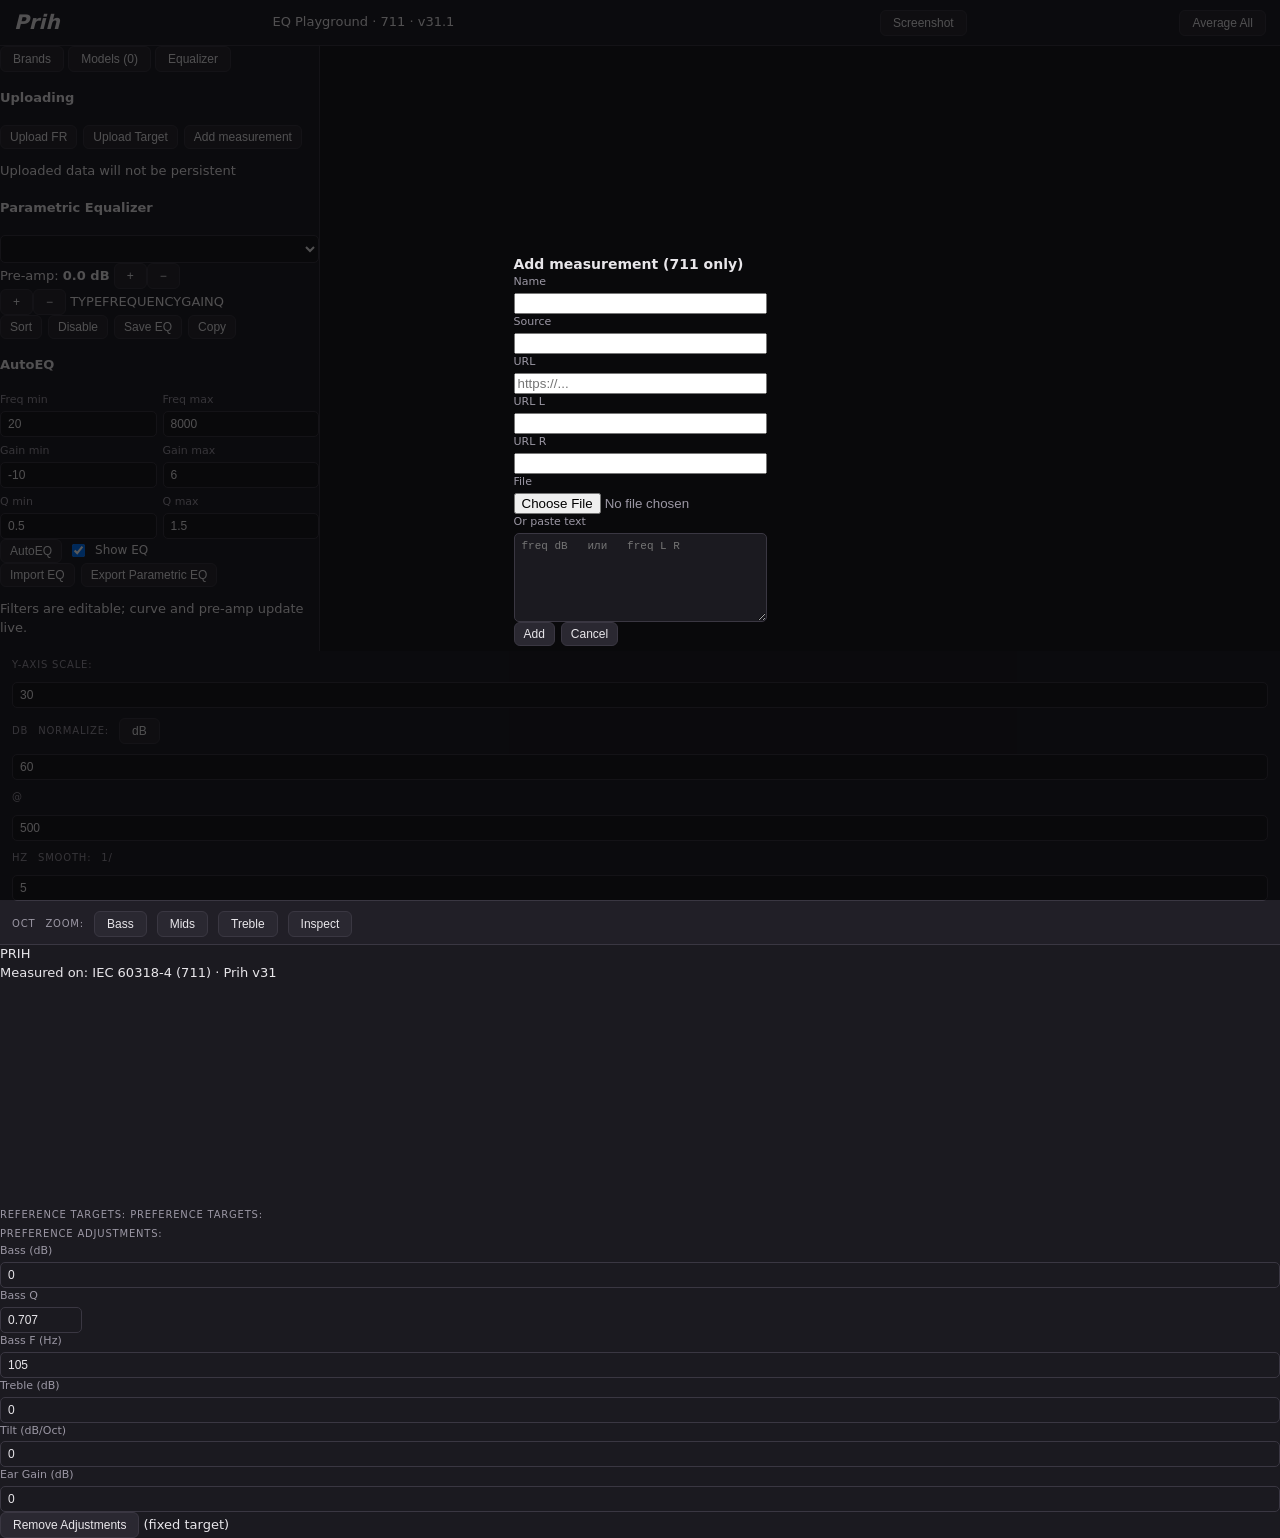
==== commit 6850f801: "Update index.html" ====
--- a/prih/index.html
+++ b/prih/index.html
@@ -4,7 +4,7 @@
 <meta charset="utf-8">
 <meta name="viewport" content="width=device-width, initial-scale=1">
 <title>Prih — EQ Playground</title>
-<link rel="stylesheet" href="css/style.css">
+<link rel="stylesheet" href="style.css">
 </head>
 <body>
 <header id="topbar">
@@ -129,9 +129,9 @@
   </div>
 </div>
 
-<script src="js/dsp.js"></script>
-<script src="js/data.js"></script>
-<script src="js/graph.js"></script>
-<script src="js/app.js"></script>
+<script src="dsp.js"></script>
+<script src="data.js"></script>
+<script src="graph.js"></script>
+<script src="app.js"></script>
 </body>
 </html>
--- a/prih/style.css
+++ b/prih/style.css
@@ -0,0 +1,50 @@
+:root{--bg:#1b1a20;--plot:#26242c;--panel:#211f27;--panel2:#2a2831;--line:#3a3742;--text:#e8e6ea;--muted:#9b97a4;--target:#c9c2b4;--eq:#d9c223;--grid:#383542}
+[hidden]{display:none!important}*{box-sizing:border-box}html,body{height:100%}
+body{margin:0;display:flex;flex-direction:column;background:var(--bg);color:var(--text);font:13px/1.45 system-ui,sans-serif}
+#errbar{display:none;background:#8a1f1f;color:#fff;padding:8px 14px;font:12px/1.4 monospace;white-space:pre-wrap;position:relative;z-index:100}
+#boot{position:fixed;left:50%;top:50%;transform:translate(-50%,-50%);color:var(--muted);z-index:40;pointer-events:none}
+header{display:flex;justify-content:space-between;align-items:center;gap:12px;padding:8px 14px;background:var(--panel);border-bottom:1px solid var(--line)}
+.logo{font-size:20px;font-weight:800;font-style:italic}.logo span{margin-left:10px;font-size:11px;font-weight:400;font-style:normal;color:var(--muted)}
+button{background:var(--panel2);border:1px solid var(--line);color:var(--text);border-radius:6px;padding:5px 12px;cursor:pointer;font-size:12px}
+button:hover{border-color:var(--muted)}button.accent{background:#fff;color:#111;border-color:#fff;font-weight:600}button:disabled{opacity:.4}
+main{flex:1;display:flex;min-height:0}
+aside{width:320px;flex:none;background:var(--panel);border-right:1px solid var(--line);display:flex;flex-direction:column;min-height:0}
+.tabs{display:flex;gap:4px;padding:8px 8px 0}.tabs button{flex:1;padding:6px 4px;font-size:12px}.tabs button.on{background:#fff;color:#111;font-weight:600}
+#search{margin:8px;background:var(--panel2);border:1px solid var(--line);color:var(--text);border-radius:6px;padding:7px 10px;font-size:12px}
+.pane{flex:1;overflow-y:auto;padding:0 8px 8px;display:flex;flex-direction:column;gap:6px}
+.brand,.mrow{display:flex;align-items:center;justify-content:space-between;gap:8px;padding:6px 9px;border-radius:6px;cursor:pointer;font-size:12.5px}
+.brand:hover,.mrow:hover{background:var(--panel2)}.brand.sel{background:#fff;color:#111}.mrow.sel{background:rgba(255,255,255,.12);outline:1px solid var(--muted)}
+.mrow .nm{flex:1;min-width:0;overflow:hidden;text-overflow:ellipsis;white-space:nowrap}.mrow .src,.brand .cnt{color:var(--muted);font-size:10.5px}.mrow .add{padding:1px 8px;border-radius:5px}
+#eqPane h3{margin:6px 0 0;font-size:10px;letter-spacing:.1em;text-transform:uppercase;color:var(--muted)}
+.grid2{display:grid;grid-template-columns:1fr 1fr;gap:6px}
+label{display:flex;flex-direction:column;gap:3px;font-size:11px;color:var(--muted)}label.chk{flex-direction:row;align-items:center;gap:7px;color:var(--text);font-size:12px}
+input[type=number],input[type=search],select,textarea{background:var(--bg);border:1px solid var(--line);color:var(--text);border-radius:5px;padding:5px 7px;font-size:12px;width:100%}
+textarea{font:11px/1.4 monospace;resize:vertical}
+.row{display:flex;gap:6px;align-items:center;flex-wrap:wrap}.row button{padding:4px 9px}.preamp{font-weight:700;font-size:12px}
+#eqRows{display:flex;flex-direction:column;gap:4px}
+.frow{display:grid;grid-template-columns:20px 50px 1fr 1fr 1fr 22px;gap:4px;align-items:center}.frow.head span{font-size:9.5px;color:var(--muted);text-transform:uppercase}
+.frow input[type=number]{padding:3px 4px;font-size:11px}.frow select{font-size:11px;padding:3px 2px}.frow .fx{border:none;background:none;color:var(--muted);cursor:pointer}
+.inwrap{position:relative;display:block}.inwrap i{position:absolute;right:6px;top:50%;transform:translateY(-50%);font-style:normal;font-size:9px;color:var(--muted);pointer-events:none}.inwrap input{padding-right:24px}
+#center{flex:1;display:flex;flex-direction:column;min-width:0}
+#toolbar{display:flex;flex-wrap:wrap;gap:10px;align-items:center;padding:7px 12px;background:var(--panel);border-bottom:1px solid var(--line)}
+.tb{flex-direction:row;align-items:center;gap:5px;font-size:10px;letter-spacing:.06em;text-transform:uppercase;color:var(--muted);font-family:monospace}.tb input{width:52px}.tb .unit{padding:3px 8px;background:var(--panel2);border:1px solid var(--line);border-radius:5px;color:var(--muted)}
+.tchip{padding:3px 10px;border-radius:5px}.tchip.on{background:#fff;color:#111;font-weight:700}
+#graphWrap{flex:1;min-height:260px;position:relative}#graph{position:absolute;inset:0;width:100%;height:100%}#graph.inspect{cursor:crosshair}
+#eqOverlay{position:absolute;inset:0;display:flex;align-items:center;justify-content:center;background:rgba(0,0,0,.55);z-index:6}#eqOverlayMsg{color:#fff;font-weight:700;font-size:14px;text-shadow:0 1px 4px #000}
+#bands{display:flex;justify-content:space-between;padding:4px 60px 6px;color:var(--muted);font-size:10.5px;border-top:1px solid var(--line);background:var(--panel)}
+#targetsRow,#adjRow{display:flex;flex-wrap:wrap;gap:8px;align-items:center;padding:7px 12px;border-top:1px solid var(--line);background:var(--panel)}
+.lbl{font-size:10px;letter-spacing:.08em;text-transform:uppercase;color:var(--muted)}.chips{display:flex;flex-wrap:wrap;gap:6px}.tchip.tgt{padding:4px 12px}
+#adjRow label{flex-direction:row;align-items:center;gap:5px}#adjRow input{width:70px}#adjBassQ{width:82px}#adjRow.disabled input,#adjRow.disabled button{opacity:.35;pointer-events:none}
+#legendRows{display:flex;flex-direction:column;gap:4px;padding:8px 12px;background:var(--panel);border-top:1px solid var(--line)}
+.crow{display:grid;align-items:center;gap:6px;font-size:12px;grid-template-columns:14px minmax(90px,1.1fr) 40px 76px 54px 44px 26px 26px 26px 22px}
+.crow .sw{width:12px;height:12px;border-radius:3px}.crow .cname{overflow:hidden;text-overflow:ellipsis;white-space:nowrap;display:flex;align-items:center;gap:4px}.crow .src{color:var(--muted);font-size:10px}
+.crow canvas.spark{width:72px;height:16px}.crow input[type=number]{padding:2px 4px;font-size:11px}
+.crow button{padding:1px 4px;border:none;background:none;color:var(--muted);font-size:12px;cursor:pointer}.crow button:hover{color:var(--text)}.crow button.on{color:var(--text);background:var(--panel2);border-radius:4px}
+.chbtn{font-size:9px!important;padding:1px 4px!important;border:1px solid var(--line)!important;border-radius:4px!important;background:var(--panel2)!important;color:var(--muted)!important}
+.exp{font-size:11px!important;border:1px solid var(--line)!important;border-radius:50%!important;width:16px;height:16px;line-height:14px;padding:0!important;background:var(--panel2)!important}
+.crow.sub{opacity:.85}
+#modal{position:fixed;inset:0;background:rgba(0,0,0,.65);display:flex;align-items:center;justify-content:center;z-index:20}
+#modal .box{width:420px;max-width:92vw;background:var(--panel);border:1px solid var(--line);border-radius:10px;padding:18px;display:flex;flex-direction:column;gap:10px}#modal h3{margin:0;font-size:14px}
+.muted{color:var(--muted);font-size:11px}.err{color:#ff8a8a}.prev{color:#8af0a0}
+#toast{position:fixed;left:50%;bottom:22px;transform:translateX(-50%);background:#2c2a37;color:#fff;padding:9px 16px;border-radius:8px;font-size:12.5px;opacity:0;transition:opacity .25s;pointer-events:none;z-index:30}#toast.show{opacity:1}
+@media(max-width:900px){html,body{height:auto;min-height:100%}header{flex-wrap:nowrap;overflow-x:auto;padding:6px 10px}.logo span{display:none}main{flex-direction:column}#center{order:1}#left{order:2;width:100%;border-right:none;border-radius:16px 16px 0 0;margin-top:-12px;padding-top:10px;z-index:4}#graphWrap{height:44vh;min-height:230px}#bands{display:none}.crow{grid-template-columns:14px 1fr 40px 24px 24px 22px}.crow .spark,.crow .chbtn,.crow .cpin,.crow .ph,.crow .cdev{display:none}.frow{grid-template-columns:22px 52px 1fr 1fr 1fr}.frow .fx,.frow.head span:last-child{display:none}}
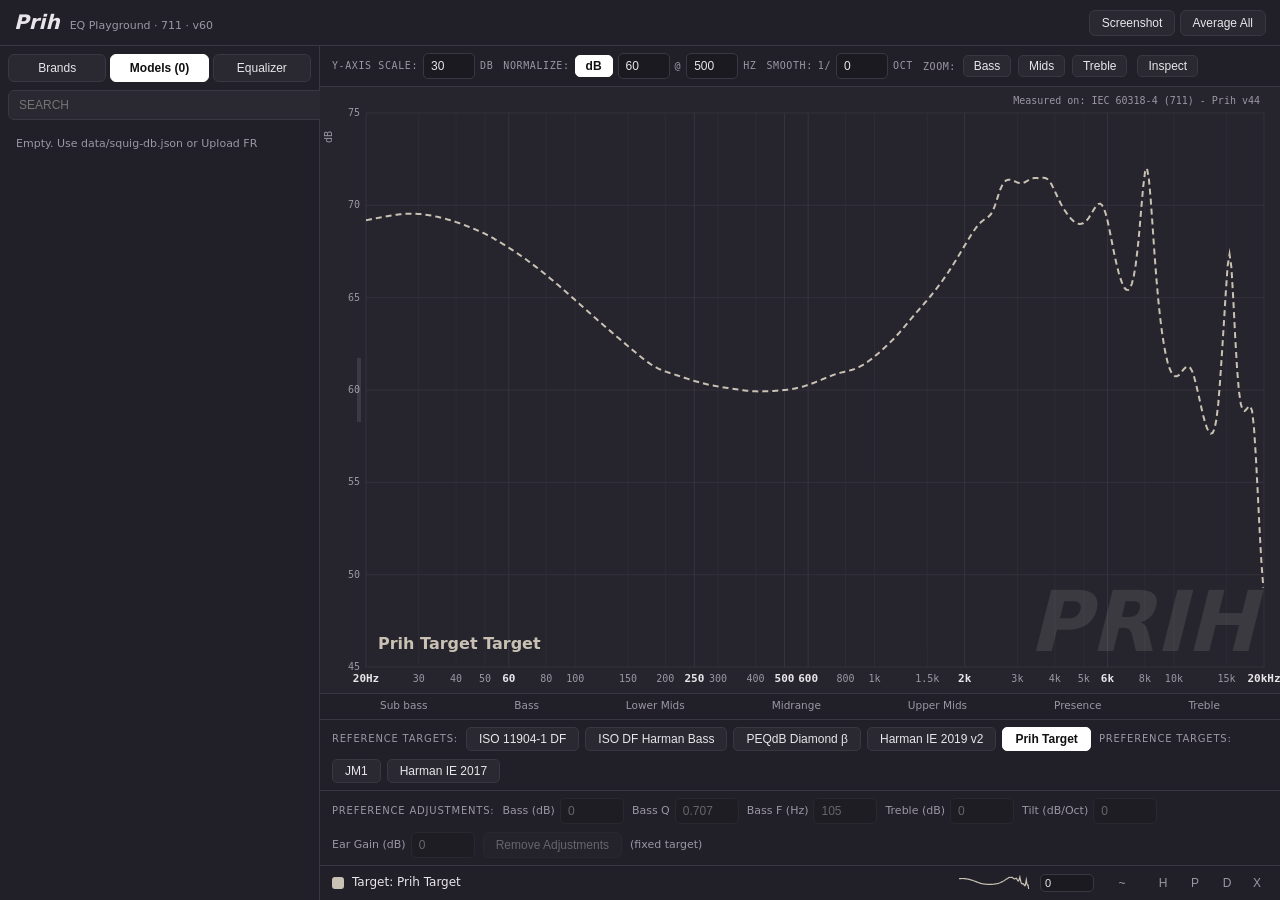
==== commit 9cf4cf2b: "Update index.html" ====
--- a/prih/index.html
+++ b/prih/index.html
@@ -1,137 +1,382 @@
-<!DOCTYPE html>
+<!doctype html>
 <html lang="ru">
 <head>
 <meta charset="utf-8">
-<meta name="viewport" content="width=device-width, initial-scale=1">
+<meta name="viewport"
+content="width=device-width,initial-scale=1,viewport-fit=cover">
 <title>Prih — EQ Playground</title>
-<link rel="stylesheet" href="style.css">
+<script>
+window.__missing=[];
+function M(n){window.__missing.push(n);}
+window.__prihBootTimer=setTimeout(function(){
+  var b=document.getElementById("errbar");
+  if(b&&document.getElementById("boot")){
+    b.style.display="block";
+    b.textContent="SCRIPT NOT STARTED 15s: missing files: "+
+      (window.__missing.join(", ")||"cache").toString();
+  }
+},15000);
+window.addEventListener("error",function(e){
+  var b=document.getElementById("errbar");
+  if(!b)return;
+  b.style.display="block";
+  var f=(e.filename||"").split("/").pop();
+  b.textContent="JS ERROR in "+f+" line "+(e.lineno||0)+
+    ": "+(e.message||e);
+},true);
+</script>
+<style>
+:root{--bg:#1b1a20;--plot:#26242c;--panel:#211f27;--panel2:#2a2831;
+--line:#3a3742;--text:#e8e6ea;--muted:#9b97a4;--target:#c9c2b4;
+--eq:#d9c223;--grid:#383542}
+[hidden]{display:none!important}
+*{box-sizing:border-box}
+html,body{height:100%}
+body{margin:0;display:flex;flex-direction:column;background:var(--bg);
+color:var(--text);font:13px/1.45 system-ui,"Segoe UI",Roboto,sans-serif}
+#errbar{display:none;background:#8a1f1f;color:#fff;padding:8px 14px;
+font:12px/1.4 ui-monospace,Menlo,monospace;white-space:pre-wrap;
+position:relative;z-index:100}
+#boot{position:fixed;left:50%;top:50%;transform:translate(-50%,-50%);
+background:none;color:var(--muted);font:13px system-ui;z-index:40;
+pointer-events:none}
+header{display:flex;justify-content:space-between;align-items:center;
+gap:12px;padding:8px 14px;background:var(--panel);
+border-bottom:1px solid var(--line)}
+.logo{font-size:20px;font-weight:800;font-style:italic}
+.logo span{margin-left:10px;font-size:11px;font-weight:400;
+font-style:normal;color:var(--muted)}
+button{background:var(--panel2);border:1px solid var(--line);
+color:var(--text);border-radius:6px;padding:5px 12px;cursor:pointer;
+font-size:12px}
+button:hover{border-color:var(--muted)}
+button.accent{background:#fff;color:#111;border-color:#fff;font-weight:600}
+button:disabled{opacity:.4;cursor:default}
+main{flex:1;display:flex;min-height:0}
+aside{width:320px;flex:none;background:var(--panel);
+border-right:1px solid var(--line);display:flex;flex-direction:column;
+min-height:0}
+.tabs{display:flex;gap:4px;padding:8px 8px 0}
+.tabs button{flex:1;padding:6px 4px;font-size:12px}
+.tabs button.on{background:#fff;color:#111;border-color:#fff;font-weight:600}
+#search{margin:8px;background:var(--panel2);border:1px solid var(--line);
+color:var(--text);border-radius:6px;padding:7px 10px;font-size:12px}
+.pane{flex:1;overflow-y:auto;padding:0 8px 8px;display:flex;
+flex-direction:column;gap:6px}
+.brand,.mrow{display:flex;align-items:center;
+justify-content:space-between;gap:8px;padding:6px 9px;
+border-radius:6px;cursor:pointer;font-size:12.5px}
+.brand:hover,.mrow:hover{background:var(--panel2)}
+.brand.sel{background:#fff;color:#111}
+.mrow.sel{background:rgba(255,255,255,.12);outline:1px solid var(--muted)}
+.mrow .nm{flex:1;min-width:0;overflow:hidden;
+text-overflow:ellipsis;white-space:nowrap}
+.mrow .src,.brand .cnt{color:var(--muted);font-size:10.5px;flex:none}
+.brand.sel .cnt{color:#333}
+.mrow .add{padding:1px 8px;border-radius:5px}
+#eqPane h3{margin:6px 0 0;font-size:10px;letter-spacing:.1em;
+text-transform:uppercase;color:var(--muted)}
+.grid2{display:grid;grid-template-columns:1fr 1fr;gap:6px}
+label{display:flex;flex-direction:column;gap:3px;font-size:11px;
+color:var(--muted)}
+label.chk{flex-direction:row;align-items:center;gap:7px;
+color:var(--text);font-size:12px}
+input[type=number],input[type=search],input[type=text],select{
+background:var(--bg);border:1px solid var(--line);color:var(--text);
+border-radius:5px;padding:5px 7px;font-size:12px;width:100%}
+textarea{background:var(--bg);border:1px solid var(--line);
+color:var(--text);border-radius:5px;padding:6px 8px;
+font:11px/1.4 monospace;width:100%;resize:vertical}
+.row{display:flex;gap:6px;align-items:center;flex-wrap:wrap}
+.row button{padding:4px 9px}
+.preamp{font-weight:700;font-size:12px;cursor:pointer}
+#eqRows{display:flex;flex-direction:column;gap:4px}
+.frow{display:grid;align-items:center;gap:4px;
+grid-template-columns:20px 50px 1fr 1fr 1fr 22px}
+.frow.head span{font-size:9.5px;color:var(--muted);
+text-transform:uppercase;letter-spacing:.05em}
+.frow input[type=number]{padding:3px 4px;font-size:11px}
+.frow select{background:var(--bg);border:1px solid var(--line);
+color:var(--text);border-radius:4px;font-size:11px;padding:3px 2px}
+.frow .fx{padding:0 4px;border:none;background:none;color:var(--muted)}
+.frow .fx:hover{color:#ff8a8a}
+.inwrap{position:relative;display:block}
+.inwrap i{position:absolute;right:6px;top:50%;
+transform:translateY(-50%);font-style:normal;font-size:9px;
+color:var(--muted);pointer-events:none}
+.inwrap input{padding-right:24px}
+#toolbar:empty{display:none}
+details.gdet{background:var(--panel);border-top:1px solid var(--line)}
+details.gdet>summary{cursor:pointer;padding:7px 12px;font-size:10px;
+letter-spacing:.08em;text-transform:uppercase;color:var(--muted);
+list-style:none}
+details.gdet>summary::-webkit-details-marker{display:none}
+details.gdet[open]>summary{border-bottom:1px solid var(--line)}
+details.gdet>#toolbar{border-bottom:none}
+#center{flex:1;display:flex;flex-direction:column;min-width:0}
+#toolbar{display:flex;flex-wrap:wrap;gap:10px;align-items:center;
+padding:7px 12px;background:var(--panel);
+border-bottom:1px solid var(--line)}
+.tb{flex-direction:row;align-items:center;gap:5px;font-size:10px;
+letter-spacing:.06em;text-transform:uppercase;color:var(--muted);
+font-family:ui-monospace,Menlo,monospace}
+.tb input{width:52px}
+.tchip{padding:3px 10px;border-radius:5px}
+.tchip.on{background:#fff;color:#111;border-color:#fff;font-weight:700}
+#graphWrap{flex:1;min-height:260px;position:relative}
+#graph{position:absolute;inset:0;width:100%;height:100%}
+#graph.inspect{cursor:crosshair}
+#eqOverlay{position:absolute;inset:0;display:flex;align-items:center;
+justify-content:center;background:rgba(0,0,0,.55);z-index:6}
+#eqOverlayMsg{color:#fff;font-weight:700;font-size:14px;
+text-shadow:0 1px 4px #000;padding:0 16px;text-align:center}
+#bands{display:flex;justify-content:space-between;padding:4px 60px 6px;
+color:var(--muted);font-size:10.5px;border-top:1px solid var(--line);
+background:var(--panel)}
+#targetsRow,#adjRow{display:flex;flex-wrap:wrap;gap:8px;
+align-items:center;padding:7px 12px;
+border-top:1px solid var(--line);background:var(--panel)}
+.lbl{font-size:10px;letter-spacing:.08em;text-transform:uppercase;
+color:var(--muted);flex:none}
+.chips{display:flex;flex-wrap:wrap;gap:6px}
+.tchip.tgt{padding:4px 12px}
+#adjRow label{flex-direction:row;align-items:center;gap:5px}
+#adjRow input{width:64px}
+#adjRow.disabled input,#adjRow.disabled button{opacity:.35;
+pointer-events:none}
+#legendRows{display:flex;flex-direction:column;gap:4px;padding:8px 12px;
+background:var(--panel);border-top:1px solid var(--line)}
+.crow{display:grid;align-items:center;gap:6px;font-size:12px;
+grid-template-columns:14px minmax(90px,1.1fr) 76px 54px 44px 26px 26px 26px 22px}
+.crow .sw{width:12px;height:12px;border-radius:3px}
+.crow .cname{overflow:hidden;text-overflow:ellipsis;white-space:nowrap}
+.crow .src{color:var(--muted);font-size:10px}
+.crow canvas.spark{width:72px;height:16px}
+.crow input[type=number]{padding:2px 4px;font-size:11px}
+.crow button{padding:1px 4px;border:none;background:none;
+color:var(--muted);font-size:12px;cursor:pointer}
+.crow button:hover{color:var(--text)}
+.crow button.on{color:var(--text);background:var(--panel2);
+border-radius:4px}
+#modal{position:fixed;inset:0;background:rgba(0,0,0,.65);display:flex;
+align-items:center;justify-content:center;z-index:20}
+#modal .box{width:420px;max-width:92vw;background:var(--panel);
+border:1px solid var(--line);border-radius:10px;padding:18px;
+display:flex;flex-direction:column;gap:10px}
+#modal h3{margin:0;font-size:14px;color:var(--text)}
+.muted{color:var(--muted);font-size:11px}
+.err{color:#ff8a8a}
+.prev{color:#8af0a0}
+#toast{position:fixed;left:50%;bottom:22px;transform:translateX(-50%);
+background:#2c2a37;color:#fff;padding:9px 16px;border-radius:8px;
+font-size:12.5px;opacity:0;transition:opacity .25s;pointer-events:none;
+z-index:30;max-width:90vw;text-align:center}
+#toast.show{opacity:1}
+::-webkit-scrollbar{width:9px}
+::-webkit-scrollbar-thumb{background:var(--line);border-radius:6px}
+@media (max-width:900px){
+ html,body{height:auto;min-height:100%}
+ body{touch-action:manipulation}
+ header{flex-wrap:nowrap;overflow-x:auto;padding:6px 10px;gap:8px;
+  padding-top:calc(6px + env(safe-area-inset-top))}
+ .logo{font-size:16px;white-space:nowrap;flex:none}
+ .logo span{display:none}
+ .topbtns{flex:none;display:flex;gap:6px}
+ .topbtns button{padding:8px 12px;font-size:12px;white-space:nowrap}
+ main{flex:none;flex-direction:column}
+ #center{order:1;flex:none}
+ #left{order:2;width:100%;flex:none;border-right:none;
+  border-radius:16px 16px 0 0;margin-top:-12px;padding-top:10px;
+  position:relative;z-index:4}
+ #graphWrap{flex:none;height:44vh;min-height:240px}
+ #bands{display:none}
+ details.gdet>summary{padding:10px 12px;font-size:11px}
+ #toolbar{border-bottom:none;gap:8px;padding:8px 10px}
+ .tb input{width:64px}
+ .tchip{padding:6px 12px;font-size:12px}
+ #targetsRow{flex-wrap:nowrap;overflow-x:auto;padding:8px 10px;gap:6px;
+  -webkit-overflow-scrolling:touch}
+ #targetsRow .chips{flex-wrap:nowrap}
+ .tchip.tgt{padding:8px 14px;font-size:12px;white-space:nowrap}
+ #adjRow{flex-wrap:nowrap;overflow-x:auto;gap:8px;padding:8px 10px;
+  -webkit-overflow-scrolling:touch}
+ #adjRow label{flex:none;white-space:nowrap;font-size:12px}
+ #adjRow input{width:56px}
+ #adjRow button{padding:8px 12px;flex:none}
+ #legendRows{padding:8px 10px;gap:6px}
+ .crow{grid-template-columns:14px 1fr 46px 34px 34px 34px 30px;gap:4px}
+ .crow .spark,.crow .cpin,.crow .ph{display:none}
+ .crow button{font-size:14px;padding:4px 6px}
+ .crow input[type=number]{padding:4px;font-size:16px}
+ .pane{max-height:none;overflow:visible;padding:0 10px 20px}
+ .tabs{padding:10px 10px 0}
+ .tabs button{font-size:13px;padding:10px 4px}
+ #search{margin:8px 10px;padding:10px;font-size:14px}
+ .mrow{padding:10px}
+ .mrow .add{padding:4px 12px}
+ .frow{grid-template-columns:26px 56px 1fr 1fr 1fr}
+ .frow .fx,.frow.head span:last-child{display:none}
+ .frow input[type=number]{padding:8px 4px;font-size:16px}
+ .frow select{font-size:13px;padding:6px 2px}
+ .inwrap input{padding-right:22px;font-size:16px}
+ #eqPane .row button{padding:9px 14px;font-size:13px}
+ .grid2 label{font-size:12px}
+ .grid2 input{padding:8px;font-size:16px}
+ input[type=number],input[type=search],input[type=text],
+ select,textarea{font-size:16px!important}
+ #modal .box{width:100%;max-width:100vw;min-height:100vh;
+  border-radius:0;padding:16px;
+  padding-bottom:calc(16px + env(safe-area-inset-bottom));
+  overflow-y:auto}
+ #toast{bottom:calc(22px + env(safe-area-inset-bottom))}
+}
+</style>
 </head>
 <body>
-<header id="topbar">
-  <div class="logo">Prih</div>
-  <div class="sub">EQ Playground · 711 · v31.1</div>
-  <div class="spacer"></div>
-  <button id="btnScreenshot">Screenshot</button>
-  <button id="btnAvg">Average All</button>
+<div id="errbar"></div>
+<div id="boot">Prih · loading…</div>
+<header id="top">
+  <div class="logo">Prih<span>EQ Playground · 711 · v60</span></div>
+  <div class="topbtns">
+    <button id="btnShot">Screenshot</button>
+    <button id="btnAvg">Average All</button>
+  </div>
 </header>
-
-<div id="layout">
-  <aside id="panel">
-    <div id="tabs">
-      <button data-tab="brands">Brands</button>
-      <button data-tab="models">Models (<span id="modelCount">0</span>)</button>
-      <button data-tab="eq" class="active">Equalizer</button>
-    </div>
-
-    <div id="tab-brands" class="tabpage hidden"><div id="brandList" class="list"></div></div>
-    <div id="tab-models" class="tabpage hidden"><div id="modelList" class="list"></div></div>
-
-    <div id="tab-eq" class="tabpage">
-      <h4>Uploading</h4>
-      <div class="row">
-        <button id="btnUploadFR">Upload FR</button>
-        <button id="btnUploadTarget">Upload Target</button>
-        <button id="btnAddMeas">Add measurement</button>
-        <input type="file" id="fileFR" hidden>
-        <input type="file" id="fileTarget" hidden>
-      </div>
-      <p class="note">Uploaded data will not be persistent</p>
-
-      <h4>Parametric Equalizer</h4>
-      <select id="eqModel"></select>
-      <div class="pre">Pre-amp: <b id="preampVal">0.0 dB</b>
-        <button id="prePlus">+</button><button id="preMinus">−</button>
-      </div>
-      <div id="filterHead">
-        <span class="c"><button id="fAdd">+</button><button id="fRem">−</button></span>
-        <span class="c">TYPE</span><span class="c">FREQUENCY</span><span class="c">GAIN</span><span class="c">Q</span>
-      </div>
-      <div id="filterRows"></div>
-      <div class="row">
+<main>
+  <aside id="left">
+    <div class="tabs">
+      <button id="tabBrands" data-tab="brands">Brands</button>
+      <button id="tabModels" data-tab="models" class="on">Models (<span id="modelCount">0</span>)</button>
+      <button id="tabEq" data-tab="eq">Equalizer</button>
+    </div>
+    <input id="search" type="search" placeholder="SEARCH">
+    <div id="brandList" class="pane" hidden></div>
+    <div id="modelList" class="pane"></div>
+    <div id="eqPane" class="pane" hidden>
+      <h3>Uploading</h3>
+      <div class="row">
+        <button id="btnUpFR">Upload FR</button>
+        <button id="btnUpTgt">Upload Target</button>
+      </div>
+      <input id="fileFR" type="file"
+      accept=".csv,.txt,text/plain,text/csv" hidden>
+      <input id="fileTgt" type="file"
+      accept=".csv,.txt,text/plain,text/csv" hidden>
+      <input id="fileEq" type="file"
+      accept=".txt,.cfg,text/plain" hidden>
+      <div class="muted">Uploaded data will not be persistent</div>
+      <h3>Parametric Equalizer</h3>
+      <select id="eqCurve"></select>
+      <div id="eqPreamp" class="preamp"
+      title="Double-click: back to auto pre-amp">Pre-amp: 0.0 dB</div>
+      <div id="eqRows"></div>
+      <div class="row">
+        <button id="btnAddF">+</button>
+        <button id="btnDelF">-</button>
         <button id="btnSort">Sort</button>
         <button id="btnDisable">Disable</button>
-        <button id="btnSaveEQ">Save EQ</button>
-        <button id="btnCopy">Copy</button>
-      </div>
-
-      <h4>AutoEQ</h4>
+        <button id="btnSaveEq">Save EQ</button>
+      </div>
+      <div class="row">
+        <button id="btnCopyEq">Copy</button>
+      </div>
+      <h3>AutoEQ</h3>
       <div class="grid2">
-        <label>Freq min<input type="number" id="aqFmin" value="20"></label>
-        <label>Freq max<input type="number" id="aqFmax" value="8000"></label>
-        <label>Gain min<input type="number" id="aqGmin" value="-10"></label>
-        <label>Gain max<input type="number" id="aqGmax" value="6"></label>
-        <label>Q min<input type="number" id="aqQmin" value="0.5" step="0.1"></label>
-        <label>Q max<input type="number" id="aqQmax" value="1.5" step="0.1"></label>
-      </div>
-      <div class="row">
-        <button id="btnAutoEQ" class="primary">AutoEQ</button>
-        <label class="chk"><input type="checkbox" id="chkShowEQ" checked> Show EQ</label>
-      </div>
-      <div class="row">
-        <button id="btnImportEQ">Import EQ</button>
-        <button id="btnExportEQ">Export Parametric EQ</button>
-      </div>
-      <p class="note">Filters are editable; curve and pre-amp update live.</p>
+        <label>Freq min<input id="aeFmin" type="number" value="20"></label>
+        <label>Freq max<input id="aeFmax" type="number" value="8000"></label>
+        <label>Gain min<input id="aeGmin" type="number" value="-10"></label>
+        <label>Gain max<input id="aeGmax" type="number" value="6"></label>
+        <label>Q min<input id="aeQmin" type="number" value="0.5" step="0.1"></label>
+        <label>Q max<input id="aeQmax" type="number" value="1.5" step="0.1"></label>
+      </div>
+      <div class="row">
+        <button id="btnEq" class="accent">AutoEQ</button>
+        <label class="chk"><input type="checkbox" id="eqShowChk" checked> Show EQ</label>
+      </div>
+      <div class="row">
+        <button id="btnImportEq">Import EQ</button>
+        <button id="btnExportEq">Export Parametric EQ</button>
+      </div>
+      <div class="muted">Filters editable; curve and pre-amp update live.</div>
     </div>
   </aside>
-
-  <section id="stage">
+  <section id="center">
     <div id="toolbar">
-      <span class="lbl">Y-AXIS SCALE:</span><input type="number" id="ySpan" value="30" min="5" max="80"><span class="lbl">dB</span>
-      <span class="lbl">NORMALIZE:</span><button id="btnNorm" class="toggle active">dB</button>
-      <input type="number" id="normDb" value="60"><span class="lbl">@</span>
-      <input type="number" id="normHz" value="500"><span class="lbl">Hz</span>
-      <span class="lbl">SMOOTH:</span><span class="lbl">1/</span><input type="number" id="smoothOct" value="5" min="1" max="48"><span class="lbl">OCT</span>
-      <span class="lbl">ZOOM:</span>
-      <button id="zBass">Bass</button><button id="zMids">Mids</button><button id="zTreble">Treble</button>
-      <button id="btnInspect">Inspect</button>
-    </div>
-
+      <label class="tb">Y-AXIS SCALE:<input id="ySpan" type="number" value="30" min="10" max="120" step="5"><span>dB</span></label>
+      <label class="tb">NORMALIZE:
+        <button id="normOn" class="tchip on">dB</button>
+        <input id="normDb" type="number" value="60">
+        <span>@</span>
+        <input id="normHz" type="number" value="500">
+        <span>Hz</span>
+      </label>
+      <label class="tb">SMOOTH:<span>1/</span><input id="smoothN" type="number" value="0" min="0" max="48"><span>oct</span></label>
+      <span class="tb">ZOOM:
+        <button id="zBass" class="tchip">Bass</button>
+        <button id="zMids" class="tchip">Mids</button>
+        <button id="zTreble" class="tchip">Treble</button>
+      </span>
+      <button id="btnInspect" class="tchip">Inspect</button>
+    </div>
     <div id="graphWrap">
       <canvas id="graph"></canvas>
-      <div id="inspectTip" class="hidden"></div>
-      <div id="watermark">PRIH</div>
-      <div id="rigNote">Measured on: IEC 60318-4 (711) · Prih v31</div>
-    </div>
-    <div id="bandRow"></div>
-
-    <div id="targetRow">
-      <span class="lbl">REFERENCE TARGETS:</span><span id="refTargets"></span>
-      <span class="lbl">PREFERENCE TARGETS:</span><span id="prefTargets"></span>
-    </div>
-    <div id="prefRow">
-      <span class="lbl">PREFERENCE ADJUSTMENTS:</span>
-      <label>Bass (dB)<input type="number" id="adjBass" value="0" step="0.5"></label>
-      <label>Bass Q<input type="number" id="adjBassQ" value="0.707" step="0.01"></label>
-      <label>Bass F (Hz)<input type="number" id="adjBassF" value="105"></label>
-      <label>Treble (dB)<input type="number" id="adjTreble" value="0" step="0.5"></label>
-      <label>Tilt (dB/Oct)<input type="number" id="adjTilt" value="0" step="0.1"></label>
-      <label>Ear Gain (dB)<input type="number" id="adjEar" value="0" step="0.5"></label>
-      <button id="btnRemoveAdj">Remove Adjustments</button>
-      <span id="prefNote" class="note">(fixed target)</span>
-    </div>
-
-    <div id="curveList"></div>
+      <div id="eqOverlay" hidden>
+        <div id="eqOverlayMsg">AutoEQ is running…</div>
+      </div>
+    </div>
+    <div id="bands">
+      <span>Sub bass</span><span>Bass</span>
+      <span>Lower Mids</span><span>Midrange</span>
+      <span>Upper Mids</span><span>Presence</span>
+      <span>Treble</span>
+    </div>
+    <div id="targetsRow">
+      <span class="lbl">Reference targets:</span>
+      <span id="refChips" class="chips"></span>
+      <span class="lbl">Preference targets:</span>
+      <span id="prefChips" class="chips"></span>
+    </div>
+    <div id="adjRow">
+      <span class="lbl">Preference adjustments:</span>
+      <label>Bass (dB)<input id="adjBass" type="number" step="0.5" value="0"></label>
+      <label>Bass Q<input id="adjBassQ" type="number" step="0.01" value="0.71"></label>
+      <label>Bass F (Hz)<input id="adjBassF" type="number" value="105"></label>
+      <label>Treble (dB)<input id="adjTreble" type="number" step="0.5" value="0"></label>
+      <label>Tilt (dB/Oct)<input id="adjTilt" type="number" step="0.05" value="0"></label>
+      <label>Ear Gain (dB)<input id="adjEar" type="number" step="0.5" value="0"></label>
+      <button id="adjReset">Remove Adjustments</button>
+      <span id="adjNote" class="muted"></span>
+    </div>
+    <div id="legendRows"></div>
   </section>
-</div>
-
-<div id="modal" class="hidden">
-  <div class="modalbox">
+</main>
+<div id="modal" hidden>
+  <div class="box">
     <h3>Add measurement (711 only)</h3>
-    <label>Name<input id="mName"></label>
-    <label>Source<input id="mSource"></label>
-    <label>URL<input id="mURL" placeholder="https://..."></label>
-    <label>URL L<input id="mURLL"></label>
-    <label>URL R<input id="mURLR"></label>
-    <label>File<input type="file" id="mFile"></label>
-    <label>Or paste text<textarea id="mText" rows="5" placeholder="freq dB   или   freq L R"></textarea></label>
-    <div class="row"><button id="mAdd" class="primary">Add</button><button id="mCancel">Cancel</button></div>
+    <label>Name<input id="mName" placeholder="Headphone name"></label>
+    <label>Source<input id="mSource" placeholder="pw / boizoff / gudkov"></label>
+    <label>URL<input id="mUrl" placeholder="https://gudkov.squig.link/..."></label>
+    <div class="row">
+      <label style="flex:1">URL L<input id="mUrlL" placeholder="...L.csv"></label>
+      <label style="flex:1">URL R<input id="mUrlR" placeholder="...R.csv"></label>
+    </div>
+    <label>File<input id="mFile" type="file"
+    accept=".csv,.txt,text/plain,text/csv"></label>
+    <label>Or paste text<textarea id="mPaste" rows="4"
+    placeholder="20 82.981 / 20.36 82.974 / ..."></textarea></label>
+    <div id="mPrev" class="muted prev"></div>
+    <div class="row">
+      <button id="mOk" class="accent">Add</button>
+      <button id="mCancel">Cancel</button>
+    </div>
+    <div id="mErr" class="muted err"></div>
   </div>
 </div>
-
-<script src="dsp.js"></script>
-<script src="data.js"></script>
-<script src="graph.js"></script>
-<script src="app.js"></script>
+<div id="toast"></div>
+<script src="core.js" onerror="M('core.js')"></script>
+<script src="data.js" onerror="M('data.js')"></script>
+<script src="draw.js" onerror="M('draw.js')"></script>
+<script src="ui.js" onerror="M('ui.js')"></script>
+<script src="init.js" onerror="M('init.js')"></script>
 </body>
 </html>
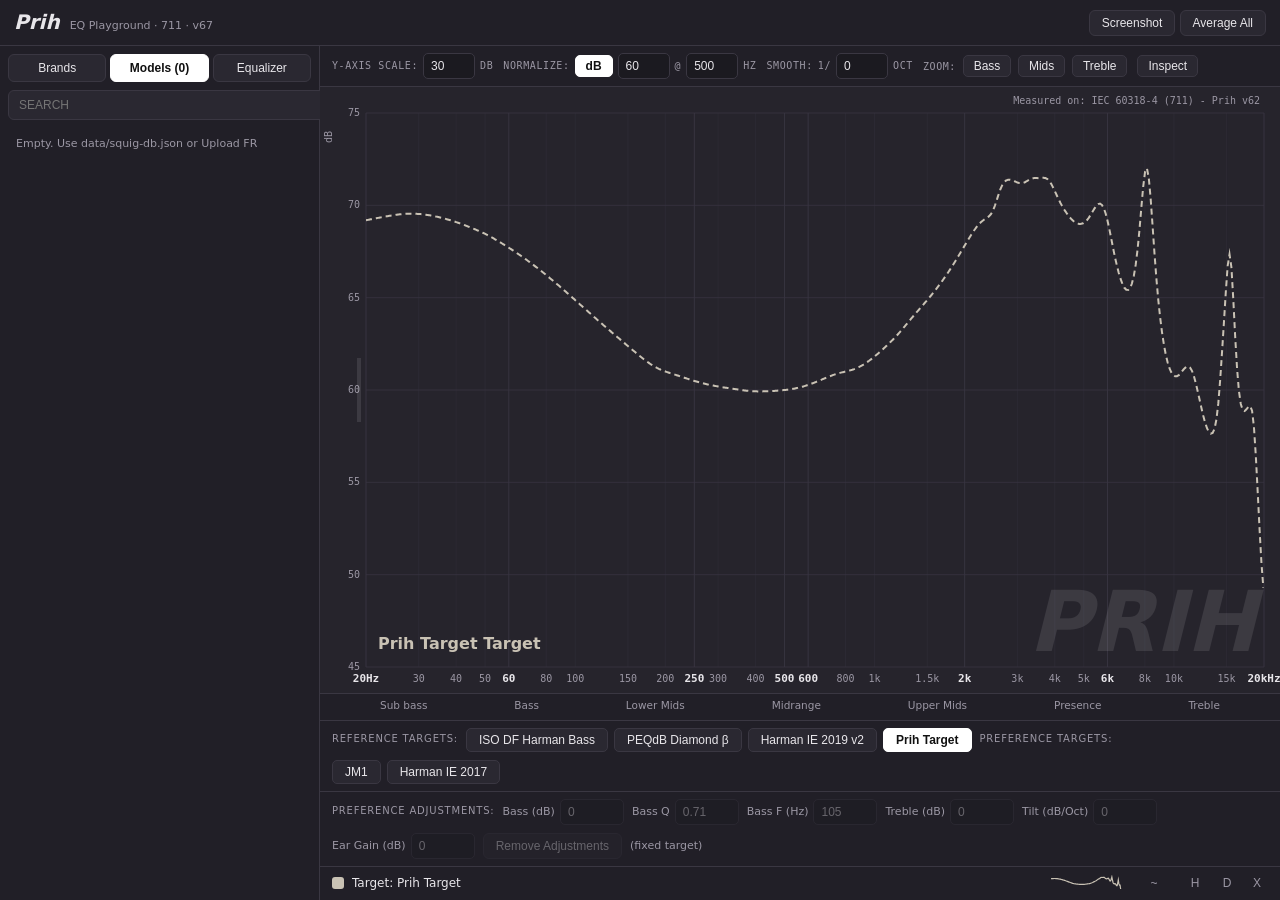
==== commit 3f176e66: "Update index.html" ====
--- a/prih/index.html
+++ b/prih/index.html
@@ -147,7 +147,7 @@
 #legendRows{display:flex;flex-direction:column;gap:4px;padding:8px 12px;
 background:var(--panel);border-top:1px solid var(--line)}
 .crow{display:grid;align-items:center;gap:6px;font-size:12px;
-grid-template-columns:14px minmax(90px,1.1fr) 76px 54px 44px 26px 26px 26px 22px}
+grid-template-columns:14px minmax(90px,1.1fr) 76px 44px 26px 26px 22px}
 .crow .sw{width:12px;height:12px;border-radius:3px}
 .crow .cname{overflow:hidden;text-overflow:ellipsis;white-space:nowrap}
 .crow .src{color:var(--muted);font-size:10px}
@@ -236,7 +236,7 @@
 <div id="errbar"></div>
 <div id="boot">Prih · loading…</div>
 <header id="top">
-  <div class="logo">Prih<span>EQ Playground · 711 · v60</span></div>
+  <div class="logo">Prih<span>EQ Playground · 711 · v67</span></div>
   <div class="topbtns">
     <button id="btnShot">Screenshot</button>
     <button id="btnAvg">Average All</button>
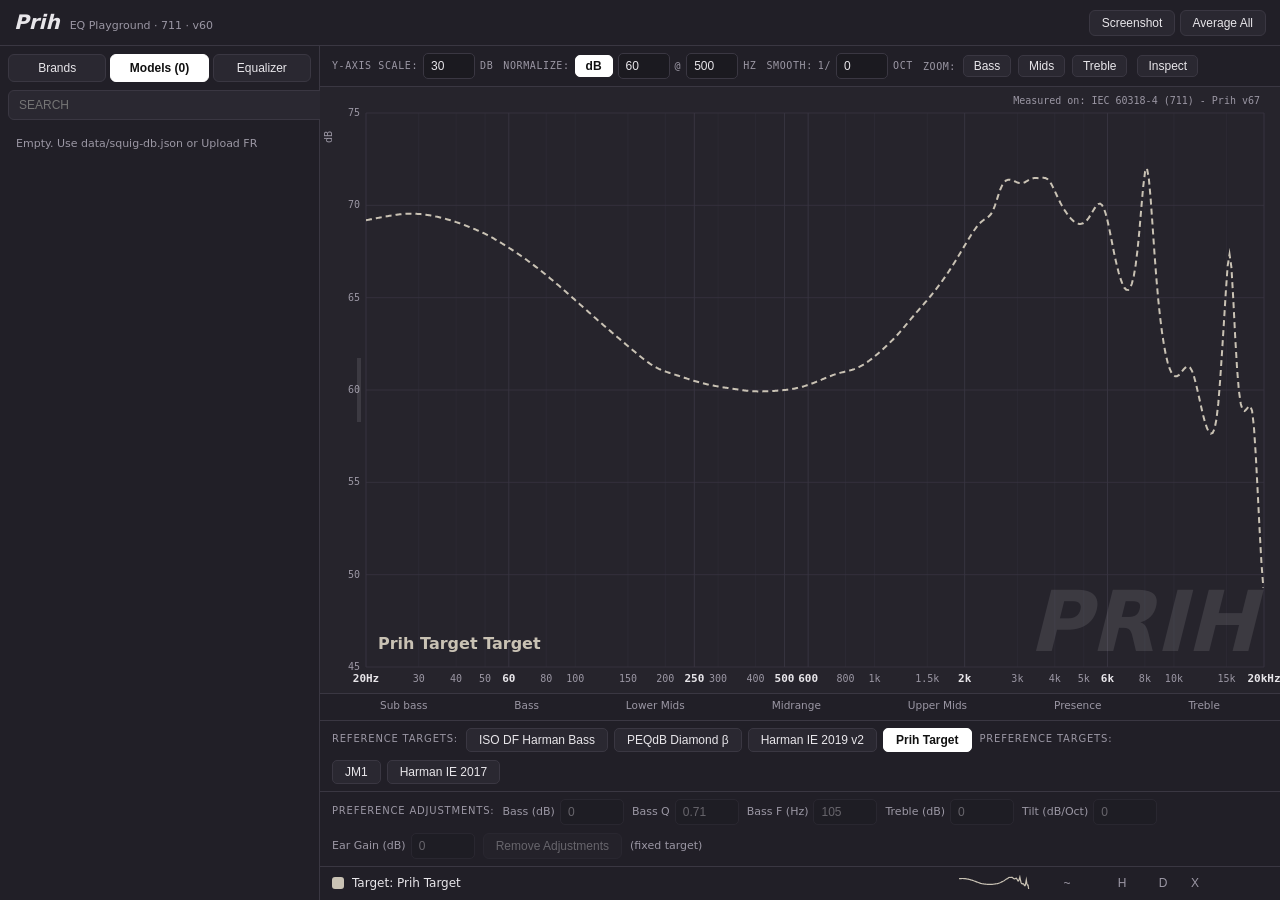
==== commit 846b745e: "Update index.html" ====
--- a/prih/index.html
+++ b/prih/index.html
@@ -2,8 +2,7 @@
 <html lang="ru">
 <head>
 <meta charset="utf-8">
-<meta name="viewport"
-content="width=device-width,initial-scale=1,viewport-fit=cover">
+<meta name="viewport" content="width=device-width,initial-scale=1,viewport-fit=cover">
 <title>Prih — EQ Playground</title>
 <script>
 window.__missing=[];
@@ -89,7 +88,7 @@
 font:11px/1.4 monospace;width:100%;resize:vertical}
 .row{display:flex;gap:6px;align-items:center;flex-wrap:wrap}
 .row button{padding:4px 9px}
-.preamp{font-weight:700;font-size:12px;cursor:pointer}
+.preamp{font-weight:700;font-size:12px}
 #eqRows{display:flex;flex-direction:column;gap:4px}
 .frow{display:grid;align-items:center;gap:4px;
 grid-template-columns:20px 50px 1fr 1fr 1fr 22px}
@@ -147,7 +146,7 @@
 #legendRows{display:flex;flex-direction:column;gap:4px;padding:8px 12px;
 background:var(--panel);border-top:1px solid var(--line)}
 .crow{display:grid;align-items:center;gap:6px;font-size:12px;
-grid-template-columns:14px minmax(90px,1.1fr) 76px 44px 26px 26px 22px}
+grid-template-columns:14px minmax(90px,1.1fr) 76px 54px 44px 26px 26px 26px 22px}
 .crow .sw{width:12px;height:12px;border-radius:3px}
 .crow .cname{overflow:hidden;text-overflow:ellipsis;white-space:nowrap}
 .crow .src{color:var(--muted);font-size:10px}
@@ -236,7 +235,7 @@
 <div id="errbar"></div>
 <div id="boot">Prih · loading…</div>
 <header id="top">
-  <div class="logo">Prih<span>EQ Playground · 711 · v67</span></div>
+  <div class="logo">Prih<span>EQ Playground · 711 · v60</span></div>
   <div class="topbtns">
     <button id="btnShot">Screenshot</button>
     <button id="btnAvg">Average All</button>
@@ -267,8 +266,7 @@
       <div class="muted">Uploaded data will not be persistent</div>
       <h3>Parametric Equalizer</h3>
       <select id="eqCurve"></select>
-      <div id="eqPreamp" class="preamp"
-      title="Double-click: back to auto pre-amp">Pre-amp: 0.0 dB</div>
+      <div id="eqPreamp" class="preamp">Pre-amp: 0.0 dB</div>
       <div id="eqRows"></div>
       <div class="row">
         <button id="btnAddF">+</button>
